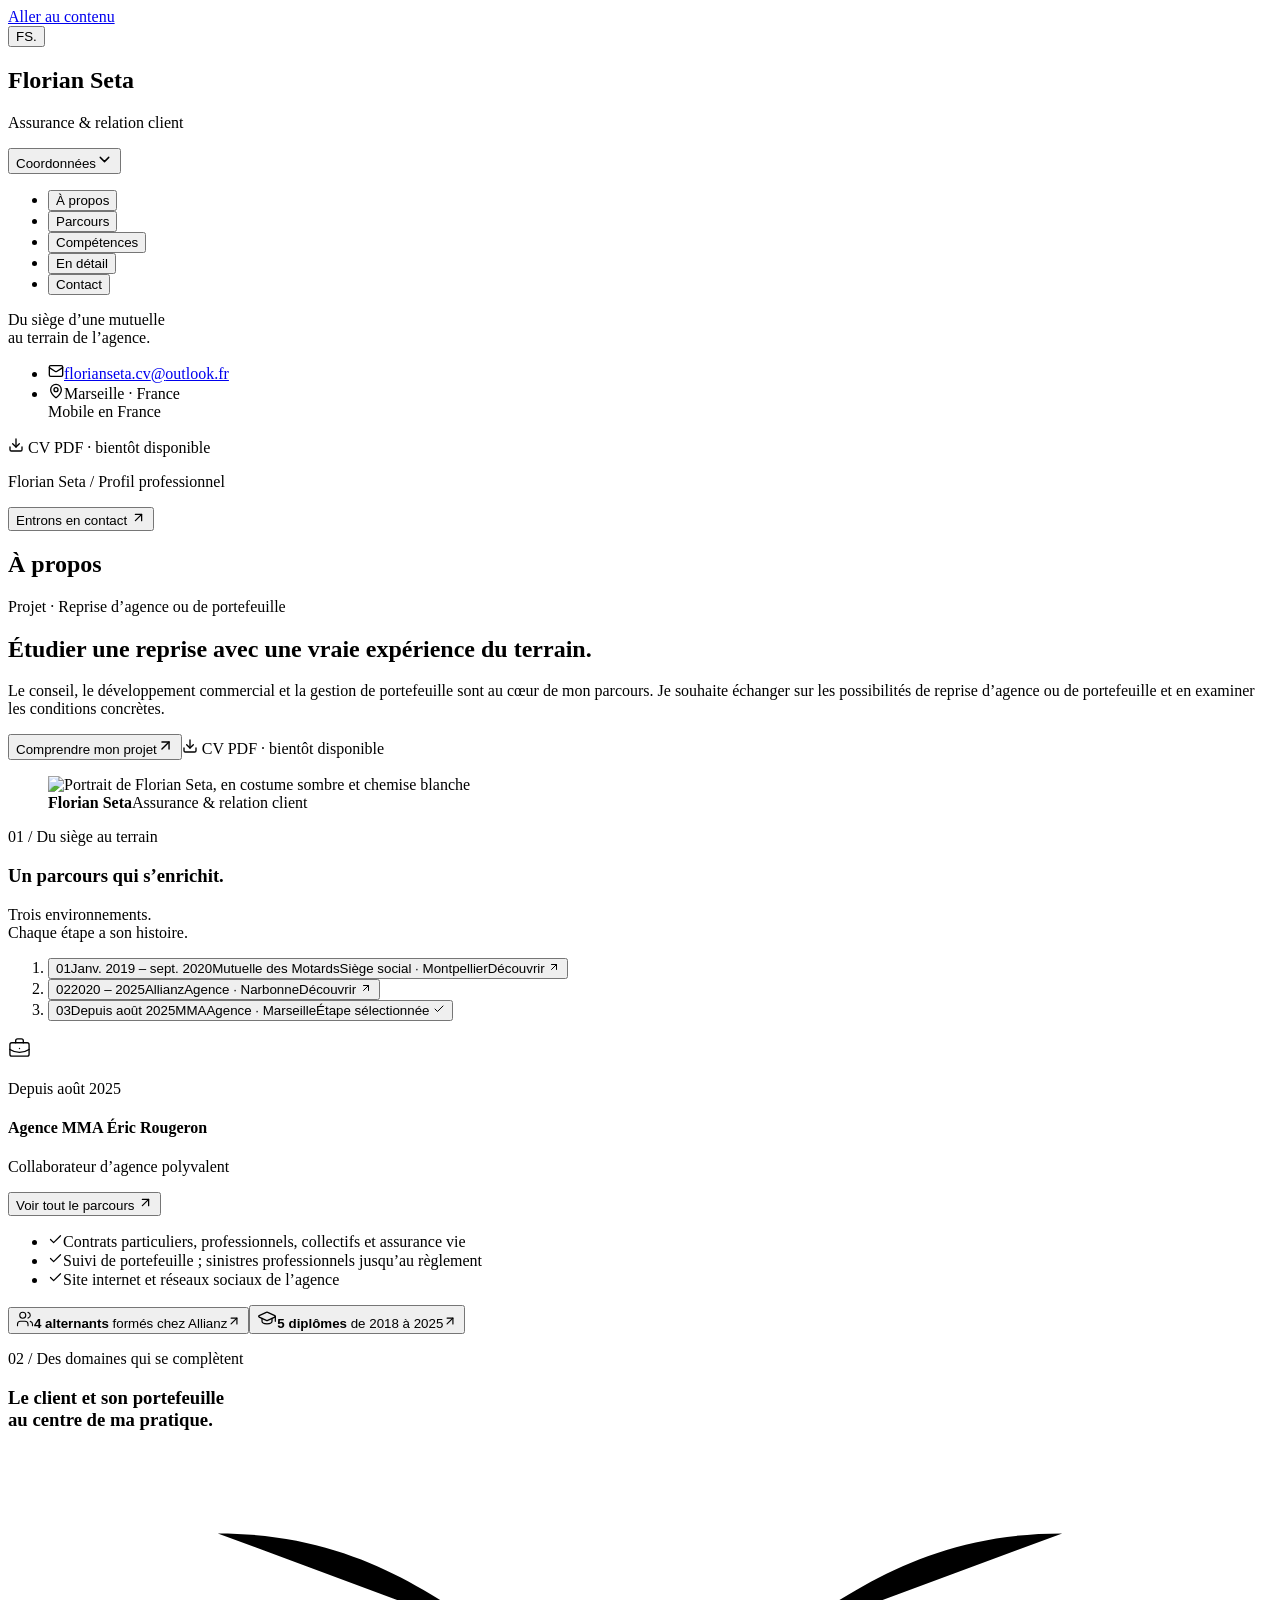
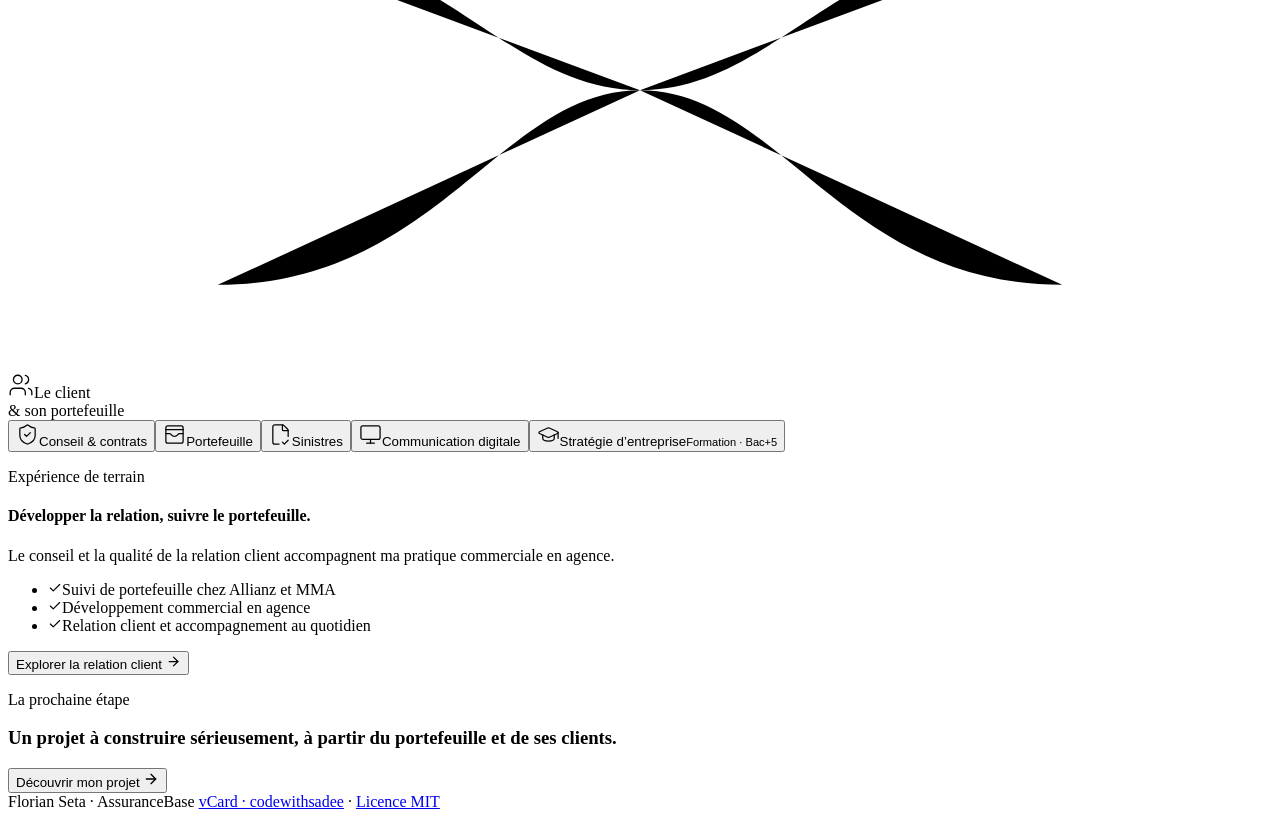
==== reprise-portefeuille/index.html @ 8531c157 "Publie les cinq CV animes avec leurs ressources et licences" ====
<!DOCTYPE html><html lang="fr"><head><meta charSet="utf-8"/><meta name="viewport" content="width=device-width, initial-scale=1"/><link rel="preload" as="image" imageSrcSet="/cv-agent-general/images/florian-seta-portrait-small.webp 360w, /cv-agent-general/images/florian-seta-portrait.webp 720w" imageSizes="(max-width: 640px) 160px, 240px" fetchPriority="high"/><link rel="stylesheet" href="/cv-agent-general/_next/static/css/index.lBW_aZjC.css" data-rsc-css-href="/cv-agent-general/_next/static/css/index.lBW_aZjC.css" data-precedence="vite-rsc/importer-resources"/><link rel="modulepreload" fetchPriority="low" href="/cv-agent-general/_next/static/chunks/index-BA1o1iZH.js"/><script src="/cv-agent-general/_next/static/chunks/rolldown-runtime-BKYLDKLR.js" type="module" async=""></script><script src="/cv-agent-general/_next/static/chunks/framework-CZRQTDg8.js" type="module" async=""></script><link rel="modulepreload" href="/cv-agent-general/_next/static/chunks/layout-segment-context-Bwc2qeAT.js" crossorigin=""/><link rel="modulepreload" href="/cv-agent-general/_next/static/chunks/cv-experience-yuzGNZ27.js" crossorigin=""/><title>Projet · Reprise d’agence ou de portefeuille | Florian Seta</title><meta name="description" content="Le conseil, le développement commercial et la gestion de portefeuille sont au cœur de mon parcours. Je souhaite échanger sur les possibilités de reprise d’agence ou de portefeuille et en examiner les conditions concrètes."/><meta name="robots" content="noindex, nofollow"/><link rel="icon" href="/cv-agent-general/favicon.svg"/><script>Object.assign(((self[Symbol.for("vinext.navigationRuntime")]??={bootstrap:{routeManifest:null},functions:{}}).bootstrap.rsc??={rsc:[]}),{params:{"slug":"reprise-portefeuille"},nav:{"pathname":"/reprise-portefeuille","searchParams":[]}})</script><link rel="modulepreload" href="/cv-agent-general/_next/static/chunks/index-BA1o1iZH.js" />
</head><body><a class="skip-link" href="#main-content">Aller au contenu</a><main class="vcard-layout"><aside class="sidebar" data-sidebar="true" aria-label="Profil et navigation"><div class="sidebar-info"><button type="button" class="identity-mark" aria-label="Florian Seta, retour à l’accueil">FS<span>.</span></button><div class="info-content"><h1 class="name">Florian Seta</h1><p class="title">Assurance &amp; relation client</p></div><button class="info_more-btn" type="button" data-sidebar-btn="true" aria-expanded="false" aria-controls="sidebar-contacts"><span>Coordonnées</span><svg xmlns="http://www.w3.org/2000/svg" width="17" height="17" viewBox="0 0 24 24" fill="none" stroke="currentColor" stroke-width="2" stroke-linecap="round" stroke-linejoin="round" class="lucide lucide-chevron-down" aria-hidden="true"><path d="m6 9 6 6 6-6"></path></svg></button></div><nav class="navbar" aria-label="Rubriques du CV"><ul class="navbar-list" role="tablist" aria-label="Rubriques"><li class="navbar-item" role="presentation"><button id="tab-about" type="button" role="tab" aria-selected="true" aria-controls="panel-about" tabindex="0" class="navbar-link active" data-nav-link="true">À propos</button></li><li class="navbar-item" role="presentation"><button id="tab-resume" type="button" role="tab" aria-selected="false" aria-controls="panel-resume" tabindex="-1" class="navbar-link" data-nav-link="true">Parcours</button></li><li class="navbar-item" role="presentation"><button id="tab-portfolio" type="button" role="tab" aria-selected="false" aria-controls="panel-portfolio" tabindex="-1" class="navbar-link" data-nav-link="true">Compétences</button></li><li class="navbar-item" role="presentation"><button id="tab-explore" type="button" role="tab" aria-selected="false" aria-controls="panel-explore" tabindex="-1" class="navbar-link" data-nav-link="true">En détail</button></li><li class="navbar-item" role="presentation"><button id="tab-contact" type="button" role="tab" aria-selected="false" aria-controls="panel-contact" tabindex="-1" class="navbar-link" data-nav-link="true">Contact</button></li></ul></nav><div class="sidebar-info_more" id="sidebar-contacts"><p class="rail-note">Du siège d’une mutuelle<br/>au terrain de l’agence.</p><ul class="contacts-list"><li class="contact-item"><svg xmlns="http://www.w3.org/2000/svg" width="16" height="16" viewBox="0 0 24 24" fill="none" stroke="currentColor" stroke-width="2" stroke-linecap="round" stroke-linejoin="round" class="lucide lucide-mail" aria-hidden="true"><path d="m22 7-8.991 5.727a2 2 0 0 1-2.009 0L2 7"></path><rect x="2" y="4" width="20" height="16" rx="2"></rect></svg><a href="mailto:florianseta.cv@outlook.fr?subject=Proposition%20d%E2%80%99%C3%A9change%20%E2%80%94%20Florian%20Seta" class="contact-link">florianseta.cv<wbr/>@<!-- -->outlook.fr</a></li><li class="contact-item"><svg xmlns="http://www.w3.org/2000/svg" width="16" height="16" viewBox="0 0 24 24" fill="none" stroke="currentColor" stroke-width="2" stroke-linecap="round" stroke-linejoin="round" class="lucide lucide-map-pin" aria-hidden="true"><path d="M20 10c0 4.993-5.539 10.193-7.399 11.799a1 1 0 0 1-1.202 0C9.539 20.193 4 14.993 4 10a8 8 0 0 1 16 0"></path><circle cx="12" cy="10" r="3"></circle></svg><span>Marseille · France<br/>Mobile en France</span></li></ul><span class="pdf-pending sidebar-download"><svg xmlns="http://www.w3.org/2000/svg" width="16" height="16" viewBox="0 0 24 24" fill="none" stroke="currentColor" stroke-width="2" stroke-linecap="round" stroke-linejoin="round" class="lucide lucide-download" aria-hidden="true"><path d="M12 15V3"></path><path d="M21 15v4a2 2 0 0 1-2 2H5a2 2 0 0 1-2-2v-4"></path><path d="m7 10 5 5 5-5"></path></svg> CV PDF · bientôt disponible</span></div></aside><div class="main-content" id="main-content" tabindex="-1"><div class="page-masthead"><p>Florian Seta / Profil professionnel</p><button type="button">Entrons en contact <svg xmlns="http://www.w3.org/2000/svg" width="15" height="15" viewBox="0 0 24 24" fill="none" stroke="currentColor" stroke-width="2" stroke-linecap="round" stroke-linejoin="round" class="lucide lucide-arrow-up-right" aria-hidden="true"><path d="M7 7h10v10"></path><path d="M7 17 17 7"></path></svg></button></div><article class="about active" data-page="about" id="panel-about" role="tabpanel" aria-labelledby="tab-about"><header class="sr-only"><h2>À propos</h2></header><section class="profile-hero"><div class="profile-intro"><p class="focus-eyebrow">Projet · Reprise d’agence ou de portefeuille</p><h2 class="profile-headline">Étudier une reprise avec une vraie expérience du terrain.</h2><p class="hero-description">Le conseil, le développement commercial et la gestion de portefeuille sont au cœur de mon parcours. Je souhaite échanger sur les possibilités de reprise d’agence ou de portefeuille et en examiner les conditions concrètes.</p><div class="profile-actions"><button type="button" class="primary-action">Comprendre mon projet<svg xmlns="http://www.w3.org/2000/svg" width="17" height="17" viewBox="0 0 24 24" fill="none" stroke="currentColor" stroke-width="2" stroke-linecap="round" stroke-linejoin="round" class="lucide lucide-arrow-up-right" aria-hidden="true"><path d="M7 7h10v10"></path><path d="M7 17 17 7"></path></svg></button><span class="pdf-pending "><svg xmlns="http://www.w3.org/2000/svg" width="16" height="16" viewBox="0 0 24 24" fill="none" stroke="currentColor" stroke-width="2" stroke-linecap="round" stroke-linejoin="round" class="lucide lucide-download" aria-hidden="true"><path d="M12 15V3"></path><path d="M21 15v4a2 2 0 0 1-2 2H5a2 2 0 0 1-2-2v-4"></path><path d="m7 10 5 5 5-5"></path></svg> CV PDF · bientôt disponible</span></div></div><figure class="profile-portrait"><img src="/cv-agent-general/images/florian-seta-portrait.webp" srcSet="/cv-agent-general/images/florian-seta-portrait-small.webp 360w, /cv-agent-general/images/florian-seta-portrait.webp 720w" sizes="(max-width: 640px) 160px, 240px" alt="Portrait de Florian Seta, en costume sombre et chemise blanche" width="720" height="900" fetchPriority="high"/><figcaption><strong>Florian Seta</strong><span>Assurance &amp; relation client</span></figcaption></figure></section><section class="home-journey" aria-labelledby="home-journey-title"><div class="home-section-heading" data-home-reveal="true"><div><p class="focus-eyebrow">01 / Du siège au terrain</p><h3 id="home-journey-title">Un parcours qui s’enrichit.</h3></div><p class="home-section-hint">Trois environnements.<br/>Chaque étape a son histoire.</p></div><div class="journey-stations"><div class="journey-track" aria-hidden="true"><div class="journey-progress" style="--journey-fill:1"></div></div><ol class="journey-steps" aria-label="Choisir une expérience"><li data-home-reveal="true"><button type="button" class="journey-step" aria-pressed="false" aria-controls="home-journey-detail"><span class="journey-pin" aria-hidden="true">01</span><span class="journey-period">Janv. 2019 – sept. 2020</span><span class="journey-employer">Mutuelle des Motards</span><span class="journey-setting">Siège social<!-- --> · <!-- -->Montpellier</span><span class="journey-selected-label" aria-hidden="true">Découvrir <svg xmlns="http://www.w3.org/2000/svg" width="12" height="12" viewBox="0 0 24 24" fill="none" stroke="currentColor" stroke-width="2" stroke-linecap="round" stroke-linejoin="round" class="lucide lucide-arrow-up-right" aria-hidden="true"><path d="M7 7h10v10"></path><path d="M7 17 17 7"></path></svg></span></button></li><li data-home-reveal="true"><button type="button" class="journey-step" aria-pressed="false" aria-controls="home-journey-detail"><span class="journey-pin" aria-hidden="true">02</span><span class="journey-period">2020 – 2025</span><span class="journey-employer">Allianz</span><span class="journey-setting">Agence<!-- --> · <!-- -->Narbonne</span><span class="journey-selected-label" aria-hidden="true">Découvrir <svg xmlns="http://www.w3.org/2000/svg" width="12" height="12" viewBox="0 0 24 24" fill="none" stroke="currentColor" stroke-width="2" stroke-linecap="round" stroke-linejoin="round" class="lucide lucide-arrow-up-right" aria-hidden="true"><path d="M7 7h10v10"></path><path d="M7 17 17 7"></path></svg></span></button></li><li data-home-reveal="true"><button type="button" class="journey-step selected" aria-pressed="true" aria-controls="home-journey-detail"><span class="journey-pin" aria-hidden="true">03</span><span class="journey-period">Depuis août 2025</span><span class="journey-employer">MMA</span><span class="journey-setting">Agence<!-- --> · <!-- -->Marseille</span><span class="journey-selected-label" aria-hidden="true">Étape sélectionnée <svg xmlns="http://www.w3.org/2000/svg" width="12" height="12" viewBox="0 0 24 24" fill="none" stroke="currentColor" stroke-width="2" stroke-linecap="round" stroke-linejoin="round" class="lucide lucide-check" aria-hidden="true"><path d="M20 6 9 17l-5-5"></path></svg></span></button></li></ol></div><div class="journey-detail" id="home-journey-detail" role="region" aria-label="Expérience sélectionnée" aria-live="polite"><div class="journey-detail-heading"><span class="home-detail-icon" aria-hidden="true"><svg xmlns="http://www.w3.org/2000/svg" width="23" height="23" viewBox="0 0 24 24" fill="none" stroke="currentColor" stroke-width="1.4" stroke-linecap="round" stroke-linejoin="round" class="lucide lucide-briefcase-business" aria-hidden="true"><path d="M12 12h.01"></path><path d="M16 6V4a2 2 0 0 0-2-2h-4a2 2 0 0 0-2 2v2"></path><path d="M22 13a18.15 18.15 0 0 1-20 0"></path><rect width="20" height="14" x="2" y="6" rx="2"></rect></svg></span><p class="home-detail-overline">Depuis août 2025</p><h4>Agence MMA Éric Rougeron</h4><p class="journey-role">Collaborateur d’agence polyvalent</p><button class="text-action" type="button">Voir tout le parcours <svg xmlns="http://www.w3.org/2000/svg" width="15" height="15" viewBox="0 0 24 24" fill="none" stroke="currentColor" stroke-width="2" stroke-linecap="round" stroke-linejoin="round" class="lucide lucide-arrow-up-right" aria-hidden="true"><path d="M7 7h10v10"></path><path d="M7 17 17 7"></path></svg></button></div><ul class="journey-highlights"><li><svg xmlns="http://www.w3.org/2000/svg" width="15" height="15" viewBox="0 0 24 24" fill="none" stroke="currentColor" stroke-width="2" stroke-linecap="round" stroke-linejoin="round" class="lucide lucide-check" aria-hidden="true"><path d="M20 6 9 17l-5-5"></path></svg><span>Contrats particuliers, professionnels, collectifs et assurance vie</span></li><li><svg xmlns="http://www.w3.org/2000/svg" width="15" height="15" viewBox="0 0 24 24" fill="none" stroke="currentColor" stroke-width="2" stroke-linecap="round" stroke-linejoin="round" class="lucide lucide-check" aria-hidden="true"><path d="M20 6 9 17l-5-5"></path></svg><span>Suivi de portefeuille ; sinistres professionnels jusqu’au règlement</span></li><li><svg xmlns="http://www.w3.org/2000/svg" width="15" height="15" viewBox="0 0 24 24" fill="none" stroke="currentColor" stroke-width="2" stroke-linecap="round" stroke-linejoin="round" class="lucide lucide-check" aria-hidden="true"><path d="M20 6 9 17l-5-5"></path></svg><span>Site internet et réseaux sociaux de l’agence</span></li></ul></div><div class="home-reference-links" aria-label="Autres repères du parcours"><button type="button"><svg xmlns="http://www.w3.org/2000/svg" width="18" height="18" viewBox="0 0 24 24" fill="none" stroke="currentColor" stroke-width="1.5" stroke-linecap="round" stroke-linejoin="round" class="lucide lucide-users" aria-hidden="true"><path d="M16 21v-2a4 4 0 0 0-4-4H6a4 4 0 0 0-4 4v2"></path><path d="M16 3.128a4 4 0 0 1 0 7.744"></path><path d="M22 21v-2a4 4 0 0 0-3-3.87"></path><circle cx="9" cy="7" r="4"></circle></svg><span><strong>4 alternants</strong> formés chez Allianz</span><svg xmlns="http://www.w3.org/2000/svg" width="14" height="14" viewBox="0 0 24 24" fill="none" stroke="currentColor" stroke-width="2" stroke-linecap="round" stroke-linejoin="round" class="lucide lucide-arrow-up-right" aria-hidden="true"><path d="M7 7h10v10"></path><path d="M7 17 17 7"></path></svg></button><button type="button"><svg xmlns="http://www.w3.org/2000/svg" width="20" height="20" viewBox="0 0 24 24" fill="none" stroke="currentColor" stroke-width="1.5" stroke-linecap="round" stroke-linejoin="round" class="lucide lucide-graduation-cap" aria-hidden="true"><path d="M21.42 10.922a1 1 0 0 0-.019-1.838L12.83 5.18a2 2 0 0 0-1.66 0L2.6 9.08a1 1 0 0 0 0 1.832l8.57 3.908a2 2 0 0 0 1.66 0z"></path><path d="M22 10v6"></path><path d="M6 12.5V16a6 3 0 0 0 12 0v-3.5"></path></svg><span><strong>5<!-- --> diplômes</strong> de 2018 à 2025</span><svg xmlns="http://www.w3.org/2000/svg" width="14" height="14" viewBox="0 0 24 24" fill="none" stroke="currentColor" stroke-width="2" stroke-linecap="round" stroke-linejoin="round" class="lucide lucide-arrow-up-right" aria-hidden="true"><path d="M7 7h10v10"></path><path d="M7 17 17 7"></path></svg></button></div></section><section class="home-domains" aria-labelledby="home-domains-title"><div class="home-section-heading" data-home-reveal="true"><div><p class="focus-eyebrow">02 / Des domaines qui se complètent</p><h3 id="home-domains-title">Le client et son portefeuille<br/>au centre de ma pratique.</h3></div></div><div class="domain-explorer"><div class="domain-map" role="group" aria-label="Choisir un domaine"><svg class="domain-connections" viewBox="0 0 1000 410" preserveAspectRatio="none" aria-hidden="true"><path d="M500 190 C390 190 340 66 166 66" pathLength="1" data-home-trace="true" class=""></path><path d="M500 190 C610 190 660 66 834 66" pathLength="1" data-home-trace="true" class="selected"></path><path d="M500 190 C610 190 660 344 834 344" pathLength="1" data-home-trace="true" class=""></path><path d="M500 190 C390 190 340 344 166 344" pathLength="1" data-home-trace="true" class=""></path><path d="M500 190 L500 344" pathLength="1" data-home-trace="true" class=""></path></svg><div class="domain-center" aria-hidden="true"><svg xmlns="http://www.w3.org/2000/svg" width="26" height="26" viewBox="0 0 24 24" fill="none" stroke="currentColor" stroke-width="1.2" stroke-linecap="round" stroke-linejoin="round" class="lucide lucide-users" aria-hidden="true"><path d="M16 21v-2a4 4 0 0 0-4-4H6a4 4 0 0 0-4 4v2"></path><path d="M16 3.128a4 4 0 0 1 0 7.744"></path><path d="M22 21v-2a4 4 0 0 0-3-3.87"></path><circle cx="9" cy="7" r="4"></circle></svg><span>Le client<br/>&amp; son portefeuille</span></div><button type="button" id="home-domain-assurance" class="domain-node domain-assurance" aria-pressed="false" aria-controls="home-domain-detail" data-home-reveal="true"><svg xmlns="http://www.w3.org/2000/svg" width="23" height="23" viewBox="0 0 24 24" fill="none" stroke="currentColor" stroke-width="1.3" stroke-linecap="round" stroke-linejoin="round" class="lucide lucide-shield-check" aria-hidden="true"><path d="M20 13c0 5-3.5 7.5-7.66 8.95a1 1 0 0 1-.67-.01C7.5 20.5 4 18 4 13V6a1 1 0 0 1 1-1c2 0 4.5-1.2 6.24-2.72a1.17 1.17 0 0 1 1.52 0C14.51 3.81 17 5 19 5a1 1 0 0 1 1 1z"></path><path d="m9 12 2 2 4-4"></path></svg><span>Conseil &amp; contrats</span></button><button type="button" id="home-domain-portefeuille" class="domain-node domain-portefeuille selected" aria-pressed="true" aria-controls="home-domain-detail" data-home-reveal="true"><svg xmlns="http://www.w3.org/2000/svg" width="23" height="23" viewBox="0 0 24 24" fill="none" stroke="currentColor" stroke-width="1.3" stroke-linecap="round" stroke-linejoin="round" class="lucide lucide-wallet-cards" aria-hidden="true"><path d="M3 11h3.75a2 2 0 0 1 1.6.8l.45.6a4 4 0 0 0 6.4 0l.45-.6a2 2 0 0 1 1.6-.8H21"></path><path d="M3 7h18"></path><rect x="3" y="3" width="18" height="18" rx="2"></rect></svg><span>Portefeuille</span></button><button type="button" id="home-domain-sinistres" class="domain-node domain-sinistres" aria-pressed="false" aria-controls="home-domain-detail" data-home-reveal="true"><svg xmlns="http://www.w3.org/2000/svg" width="23" height="23" viewBox="0 0 24 24" fill="none" stroke="currentColor" stroke-width="1.3" stroke-linecap="round" stroke-linejoin="round" class="lucide lucide-file-check-corner" aria-hidden="true"><path d="M10.5 22H6a2 2 0 0 1-2-2V4a2 2 0 0 1 2-2h8a2.4 2.4 0 0 1 1.706.706l3.588 3.588A2.4 2.4 0 0 1 20 8v6"></path><path d="M14 2v5a1 1 0 0 0 1 1h5"></path><path d="m14 20 2 2 4-4"></path></svg><span>Sinistres</span></button><button type="button" id="home-domain-communication" class="domain-node domain-communication" aria-pressed="false" aria-controls="home-domain-detail" data-home-reveal="true"><svg xmlns="http://www.w3.org/2000/svg" width="23" height="23" viewBox="0 0 24 24" fill="none" stroke="currentColor" stroke-width="1.3" stroke-linecap="round" stroke-linejoin="round" class="lucide lucide-monitor" aria-hidden="true"><rect width="20" height="14" x="2" y="3" rx="2"></rect><line x1="8" x2="16" y1="21" y2="21"></line><line x1="12" x2="12" y1="17" y2="21"></line></svg><span>Communication digitale</span></button><button type="button" id="home-domain-strategie" class="domain-node domain-strategie" aria-pressed="false" aria-controls="home-domain-detail" data-home-reveal="true"><svg xmlns="http://www.w3.org/2000/svg" width="23" height="23" viewBox="0 0 24 24" fill="none" stroke="currentColor" stroke-width="1.3" stroke-linecap="round" stroke-linejoin="round" class="lucide lucide-graduation-cap" aria-hidden="true"><path d="M21.42 10.922a1 1 0 0 0-.019-1.838L12.83 5.18a2 2 0 0 0-1.66 0L2.6 9.08a1 1 0 0 0 0 1.832l8.57 3.908a2 2 0 0 0 1.66 0z"></path><path d="M22 10v6"></path><path d="M6 12.5V16a6 3 0 0 0 12 0v-3.5"></path></svg><span>Stratégie d’entreprise</span><small>Formation · Bac+5</small></button></div><div class="domain-detail" id="home-domain-detail" role="region" aria-labelledby="home-domain-portefeuille" aria-live="polite"><p class="home-detail-overline">Expérience de terrain</p><h4>Développer la relation, suivre le portefeuille.</h4><p class="domain-description">Le conseil et la qualité de la relation client accompagnent ma pratique commerciale en agence.</p><ul class="domain-points"><li><svg xmlns="http://www.w3.org/2000/svg" width="14" height="14" viewBox="0 0 24 24" fill="none" stroke="currentColor" stroke-width="2" stroke-linecap="round" stroke-linejoin="round" class="lucide lucide-check" aria-hidden="true"><path d="M20 6 9 17l-5-5"></path></svg><span>Suivi de portefeuille chez Allianz et MMA</span></li><li><svg xmlns="http://www.w3.org/2000/svg" width="14" height="14" viewBox="0 0 24 24" fill="none" stroke="currentColor" stroke-width="2" stroke-linecap="round" stroke-linejoin="round" class="lucide lucide-check" aria-hidden="true"><path d="M20 6 9 17l-5-5"></path></svg><span>Développement commercial en agence</span></li><li><svg xmlns="http://www.w3.org/2000/svg" width="14" height="14" viewBox="0 0 24 24" fill="none" stroke="currentColor" stroke-width="2" stroke-linecap="round" stroke-linejoin="round" class="lucide lucide-check" aria-hidden="true"><path d="M20 6 9 17l-5-5"></path></svg><span>Relation client et accompagnement au quotidien</span></li></ul><button class="text-action" type="button">Explorer la relation client<!-- --> <svg xmlns="http://www.w3.org/2000/svg" width="15" height="15" viewBox="0 0 24 24" fill="none" stroke="currentColor" stroke-width="2" stroke-linecap="round" stroke-linejoin="round" class="lucide lucide-arrow-right" aria-hidden="true"><path d="M5 12h14"></path><path d="m12 5 7 7-7 7"></path></svg></button></div></div></section><section class="motivation-card"><p class="focus-eyebrow">La prochaine étape</p><h3>Un projet à construire sérieusement, à partir du portefeuille et de ses clients.</h3><button class="text-action" type="button">Découvrir mon projet <svg xmlns="http://www.w3.org/2000/svg" width="16" height="16" viewBox="0 0 24 24" fill="none" stroke="currentColor" stroke-width="2" stroke-linecap="round" stroke-linejoin="round" class="lucide lucide-arrow-right" aria-hidden="true"><path d="M5 12h14"></path><path d="m12 5 7 7-7 7"></path></svg></button></section></article><article class="resume" data-page="resume" id="panel-resume" role="tabpanel" aria-labelledby="tab-resume" hidden=""><header><p class="focus-eyebrow">Du siège aux agences</p><h2 class="article-title">Mon parcours.</h2></header><p class="section-intro">Du service au siège d’une mutuelle à la polyvalence en agence, chaque étape a élargi ma compréhension du métier.</p><section class="timeline"><div class="title-wrapper"><svg xmlns="http://www.w3.org/2000/svg" width="24" height="24" viewBox="0 0 24 24" fill="none" stroke="currentColor" stroke-width="2" stroke-linecap="round" stroke-linejoin="round" class="lucide lucide-briefcase-business" aria-hidden="true"><path d="M12 12h.01"></path><path d="M16 6V4a2 2 0 0 0-2-2h-4a2 2 0 0 0-2 2v2"></path><path d="M22 13a18.15 18.15 0 0 1-20 0"></path><rect width="20" height="14" x="2" y="6" rx="2"></rect></svg><h3>Expériences professionnelles</h3></div><ol class="timeline-list"><li class="timeline-item"><details open=""><summary><span class="timeline-period">Depuis août 2025</span><h4>Collaborateur d’agence polyvalent</h4><p class="timeline-company">Agence MMA Éric Rougeron</p><p class="timeline-location">Marseille</p><span class="timeline-toggle">Voir les missions <svg xmlns="http://www.w3.org/2000/svg" width="16" height="16" viewBox="0 0 24 24" fill="none" stroke="currentColor" stroke-width="2" stroke-linecap="round" stroke-linejoin="round" class="lucide lucide-chevron-down" aria-hidden="true"><path d="m6 9 6 6 6-6"></path></svg></span></summary><div class="timeline-details"><p class="timeline-text">Vente et souscription de contrats particuliers et professionnels, assurances collectives et assurance vie. Développement commercial et gestion de portefeuille. Sinistres professionnels : ouverture et suivi des dossiers jusqu’au règlement, avec une pratique plus importante chez MMA. Communication de l’agence, site internet et réseaux sociaux.</p><ul class="evidence-tags" aria-label="Domaines d’activité"><li>Portefeuille</li><li>Sinistres</li><li>Communication</li></ul></div></details></li><li class="timeline-item"><details><summary><span class="timeline-period">2020 – 2025</span><h4>Chargé de clientèle</h4><p class="timeline-company">ALLIANZ Arnaud de Simencourt</p><p class="timeline-location">Narbonne</p><span class="timeline-toggle">Voir les missions <svg xmlns="http://www.w3.org/2000/svg" width="16" height="16" viewBox="0 0 24 24" fill="none" stroke="currentColor" stroke-width="2" stroke-linecap="round" stroke-linejoin="round" class="lucide lucide-chevron-down" aria-hidden="true"><path d="m6 9 6 6 6-6"></path></svg></span></summary><div class="timeline-details"><p class="timeline-text">Vente et souscription de contrats particuliers et professionnels, assurances collectives et suivi du portefeuille. Ouverture des sinistres particuliers ; ouverture et suivi ponctuel de sinistres professionnels jusqu’au règlement. Communication de l’agence. Alors que j’étais l’alternant le plus expérimenté, l’agent général s’est appuyé sur ma maîtrise du métier pour me confier l’accompagnement des autres alternants. J’ai ainsi développé ma pédagogie et formé quatre alternants, en tant que référent informel, sans fonction hiérarchique officielle.</p><ul class="evidence-tags" aria-label="Domaines d’activité"><li>Vente et conseil</li><li>Accompagnement</li><li>Transmission</li></ul></div></details></li><li class="timeline-item"><details><summary><span class="timeline-period">Janv. 2019 – sept. 2020</span><h4>Conseiller en assurances</h4><p class="timeline-company">Mutuelle des Motards</p><p class="timeline-location">Siège social · Montpellier</p><span class="timeline-toggle">Voir les missions <svg xmlns="http://www.w3.org/2000/svg" width="16" height="16" viewBox="0 0 24 24" fill="none" stroke="currentColor" stroke-width="2" stroke-linecap="round" stroke-linejoin="round" class="lucide lucide-chevron-down" aria-hidden="true"><path d="m6 9 6 6 6-6"></path></svg></span></summary><div class="timeline-details"><p class="timeline-text">Vente et souscription, service après-vente et gestion électronique des documents au siège de la mutuelle.</p><ul class="evidence-tags" aria-label="Domaines d’activité"><li>Relation client</li><li>Souscription</li><li>Service</li></ul></div></details></li></ol></section><section class="timeline education"><div class="title-wrapper"><svg xmlns="http://www.w3.org/2000/svg" width="24" height="24" viewBox="0 0 24 24" fill="none" stroke="currentColor" stroke-width="2" stroke-linecap="round" stroke-linejoin="round" class="lucide lucide-book-open" aria-hidden="true"><path d="M12 5v16"></path><path d="M20.001 19A2 2 0 0022 17V5a2 2 0 00-1.999-2L16 3.002A5 5 0 0012 5a5 5 0 00-4-2H4a2 2 0 00-2 2v12a2 2 0 001.999 2H8a5 5 0 014 2 5 5 0 014-2z"></path></svg><h3>Formations &amp; diplômes</h3></div><ol class="education-list"><li><span class="education-year">2025</span><div><h4>Manager des stratégies marketing et communication</h4><p>Bac+5 · titre de niveau 7 · IFC Montpellier</p></div></li><li><span class="education-year">2023</span><div><h4>Manager en stratégie d’entreprise</h4><p>Option stratégie financière et patrimoniale · Bac+5 · titre de niveau 7 · IFC Montpellier</p></div></li><li><span class="education-year">2021</span><div><h4>Responsable de clientèle Banque-Finance-Assurance</h4><p>Bachelor · IFC Montpellier</p></div></li><li><span class="education-year">2020</span><div><h4>BTS Assurance</h4><p>IFC Montpellier</p></div></li><li><span class="education-year">2018</span><div><h4>Baccalauréat STMG</h4><p>Spécialité gestion et finance</p></div></li></ol></section><section class="skill"><h3>Une pratique transversale</h3><ul class="skills-list"><li><svg xmlns="http://www.w3.org/2000/svg" width="17" height="17" viewBox="0 0 24 24" fill="none" stroke="currentColor" stroke-width="2" stroke-linecap="round" stroke-linejoin="round" class="lucide lucide-shield-check" aria-hidden="true"><path d="M20 13c0 5-3.5 7.5-7.66 8.95a1 1 0 0 1-.67-.01C7.5 20.5 4 18 4 13V6a1 1 0 0 1 1-1c2 0 4.5-1.2 6.24-2.72a1.17 1.17 0 0 1 1.52 0C14.51 3.81 17 5 19 5a1 1 0 0 1 1 1z"></path><path d="m9 12 2 2 4-4"></path></svg><span>Conseil, vente et souscription</span></li><li><svg xmlns="http://www.w3.org/2000/svg" width="17" height="17" viewBox="0 0 24 24" fill="none" stroke="currentColor" stroke-width="2" stroke-linecap="round" stroke-linejoin="round" class="lucide lucide-shield-check" aria-hidden="true"><path d="M20 13c0 5-3.5 7.5-7.66 8.95a1 1 0 0 1-.67-.01C7.5 20.5 4 18 4 13V6a1 1 0 0 1 1-1c2 0 4.5-1.2 6.24-2.72a1.17 1.17 0 0 1 1.52 0C14.51 3.81 17 5 19 5a1 1 0 0 1 1 1z"></path><path d="m9 12 2 2 4-4"></path></svg><span>Suivi du portefeuille et des sinistres</span></li><li><svg xmlns="http://www.w3.org/2000/svg" width="17" height="17" viewBox="0 0 24 24" fill="none" stroke="currentColor" stroke-width="2" stroke-linecap="round" stroke-linejoin="round" class="lucide lucide-shield-check" aria-hidden="true"><path d="M20 13c0 5-3.5 7.5-7.66 8.95a1 1 0 0 1-.67-.01C7.5 20.5 4 18 4 13V6a1 1 0 0 1 1-1c2 0 4.5-1.2 6.24-2.72a1.17 1.17 0 0 1 1.52 0C14.51 3.81 17 5 19 5a1 1 0 0 1 1 1z"></path><path d="m9 12 2 2 4-4"></path></svg><span>Formation et accompagnement d’alternants</span></li><li><svg xmlns="http://www.w3.org/2000/svg" width="17" height="17" viewBox="0 0 24 24" fill="none" stroke="currentColor" stroke-width="2" stroke-linecap="round" stroke-linejoin="round" class="lucide lucide-shield-check" aria-hidden="true"><path d="M20 13c0 5-3.5 7.5-7.66 8.95a1 1 0 0 1-.67-.01C7.5 20.5 4 18 4 13V6a1 1 0 0 1 1-1c2 0 4.5-1.2 6.24-2.72a1.17 1.17 0 0 1 1.52 0C14.51 3.81 17 5 19 5a1 1 0 0 1 1 1z"></path><path d="m9 12 2 2 4-4"></path></svg><span>Communication d’agence et outils numériques</span></li></ul></section><span class="pdf-pending inline-download"><svg xmlns="http://www.w3.org/2000/svg" width="16" height="16" viewBox="0 0 24 24" fill="none" stroke="currentColor" stroke-width="2" stroke-linecap="round" stroke-linejoin="round" class="lucide lucide-download" aria-hidden="true"><path d="M12 15V3"></path><path d="M21 15v4a2 2 0 0 1-2 2H5a2 2 0 0 1-2-2v-4"></path><path d="m7 10 5 5 5-5"></path></svg> CV PDF · bientôt disponible</span></article><article class="portfolio" data-page="portfolio" id="panel-portfolio" role="tabpanel" aria-labelledby="tab-portfolio" hidden=""><header><p class="focus-eyebrow">Des compétences de terrain</p><h2 class="article-title">Mes domaines d’action.</h2></header><p class="section-intro">Des compétences reliées à des expériences concrètes. Sélectionnez un domaine, puis une carte pour en voir le détail.</p><section class="projects" aria-label="Domaines de compétences"><ul class="filter-list" aria-label="Filtrer les compétences"><li class="filter-item"><button type="button" class="active" aria-pressed="true">Tout</button></li><li class="filter-item"><button type="button" class="" aria-pressed="false">Assurance</button></li><li class="filter-item"><button type="button" class="" aria-pressed="false">Gestion</button></li><li class="filter-item"><button type="button" class="" aria-pressed="false">Transmission</button></li><li class="filter-item"><button type="button" class="" aria-pressed="false">Numérique</button></li></ul><div class="filter-select-box"><button type="button" class="filter-select" data-select="true" aria-expanded="false" aria-controls="competence-filters">Tous les domaines<svg xmlns="http://www.w3.org/2000/svg" width="18" height="18" viewBox="0 0 24 24" fill="none" stroke="currentColor" stroke-width="2" stroke-linecap="round" stroke-linejoin="round" class="lucide lucide-chevron-down" aria-hidden="true"><path d="m6 9 6 6 6-6"></path></svg></button><ul class="select-list" id="competence-filters" hidden=""><li class="select-item"><button type="button">Tout</button></li><li class="select-item"><button type="button">Assurance</button></li><li class="select-item"><button type="button">Gestion</button></li><li class="select-item"><button type="button">Transmission</button></li><li class="select-item"><button type="button">Numérique</button></li></ul></div><p class="filter-summary" aria-live="polite">7<!-- --> <!-- -->domaines affichés</p><ul class="project-list"><li class="project-item active" data-category="assurance"><button type="button" class="expertise-card"><div class="expertise-illustration"><svg xmlns="http://www.w3.org/2000/svg" width="30" height="30" viewBox="0 0 24 24" fill="none" stroke="currentColor" stroke-width="1.3" stroke-linecap="round" stroke-linejoin="round" class="lucide lucide-users" aria-hidden="true"><path d="M16 21v-2a4 4 0 0 0-4-4H6a4 4 0 0 0-4 4v2"></path><path d="M16 3.128a4 4 0 0 1 0 7.744"></path><path d="M22 21v-2a4 4 0 0 0-3-3.87"></path><circle cx="9" cy="7" r="4"></circle></svg><span>Assurance</span><svg xmlns="http://www.w3.org/2000/svg" width="17" height="17" viewBox="0 0 24 24" fill="none" stroke="currentColor" stroke-width="2" stroke-linecap="round" stroke-linejoin="round" class="lucide lucide-arrow-up-right" aria-hidden="true"><path d="M7 7h10v10"></path><path d="M7 17 17 7"></path></svg></div><h3 class="project-title">Conseil &amp; relation client</h3><p class="expertise-description">Vente et souscription de contrats particuliers et professionnels, avec un bon relationnel client.</p><p class="project-category">Mutuelle des Motards · Allianz · MMA</p></button></li><li class="project-item active" data-category="assurance"><button type="button" class="expertise-card"><div class="expertise-illustration"><svg xmlns="http://www.w3.org/2000/svg" width="30" height="30" viewBox="0 0 24 24" fill="none" stroke="currentColor" stroke-width="1.3" stroke-linecap="round" stroke-linejoin="round" class="lucide lucide-shield-check" aria-hidden="true"><path d="M20 13c0 5-3.5 7.5-7.66 8.95a1 1 0 0 1-.67-.01C7.5 20.5 4 18 4 13V6a1 1 0 0 1 1-1c2 0 4.5-1.2 6.24-2.72a1.17 1.17 0 0 1 1.52 0C14.51 3.81 17 5 19 5a1 1 0 0 1 1 1z"></path><path d="m9 12 2 2 4-4"></path></svg><span>Assurance</span><svg xmlns="http://www.w3.org/2000/svg" width="17" height="17" viewBox="0 0 24 24" fill="none" stroke="currentColor" stroke-width="2" stroke-linecap="round" stroke-linejoin="round" class="lucide lucide-arrow-up-right" aria-hidden="true"><path d="M7 7h10v10"></path><path d="M7 17 17 7"></path></svg></div><h3 class="project-title">Contrats &amp; solutions d’assurance</h3><p class="expertise-description">Vente et souscription de contrats particuliers et professionnels chez Allianz et MMA. Assurances collectives dans les deux agences et assurance vie chez MMA.</p><p class="project-category">ALLIANZ Arnaud de Simencourt · MMA Éric Rougeron</p></button></li><li class="project-item active" data-category="gestion"><button type="button" class="expertise-card"><div class="expertise-illustration"><svg xmlns="http://www.w3.org/2000/svg" width="30" height="30" viewBox="0 0 24 24" fill="none" stroke="currentColor" stroke-width="1.3" stroke-linecap="round" stroke-linejoin="round" class="lucide lucide-wallet-cards" aria-hidden="true"><path d="M3 11h3.75a2 2 0 0 1 1.6.8l.45.6a4 4 0 0 0 6.4 0l.45-.6a2 2 0 0 1 1.6-.8H21"></path><path d="M3 7h18"></path><rect x="3" y="3" width="18" height="18" rx="2"></rect></svg><span>Gestion</span><svg xmlns="http://www.w3.org/2000/svg" width="17" height="17" viewBox="0 0 24 24" fill="none" stroke="currentColor" stroke-width="2" stroke-linecap="round" stroke-linejoin="round" class="lucide lucide-arrow-up-right" aria-hidden="true"><path d="M7 7h10v10"></path><path d="M7 17 17 7"></path></svg></div><h3 class="project-title">Gestion de portefeuille</h3><p class="expertise-description">Suivi de portefeuille et développement commercial dans les agences Allianz et MMA.</p><p class="project-category">Allianz · MMA</p></button></li><li class="project-item active" data-category="gestion"><button type="button" class="expertise-card"><div class="expertise-illustration"><svg xmlns="http://www.w3.org/2000/svg" width="30" height="30" viewBox="0 0 24 24" fill="none" stroke="currentColor" stroke-width="1.3" stroke-linecap="round" stroke-linejoin="round" class="lucide lucide-file-check-corner" aria-hidden="true"><path d="M10.5 22H6a2 2 0 0 1-2-2V4a2 2 0 0 1 2-2h8a2.4 2.4 0 0 1 1.706.706l3.588 3.588A2.4 2.4 0 0 1 20 8v6"></path><path d="M14 2v5a1 1 0 0 0 1 1h5"></path><path d="m14 20 2 2 4-4"></path></svg><span>Gestion</span><svg xmlns="http://www.w3.org/2000/svg" width="17" height="17" viewBox="0 0 24 24" fill="none" stroke="currentColor" stroke-width="2" stroke-linecap="round" stroke-linejoin="round" class="lucide lucide-arrow-up-right" aria-hidden="true"><path d="M7 7h10v10"></path><path d="M7 17 17 7"></path></svg></div><h3 class="project-title">Gestion des sinistres</h3><p class="expertise-description">Particuliers : ouverture chez Allianz. Professionnels : ouverture et suivi jusqu’au règlement, ponctuellement chez Allianz et davantage chez MMA.</p><p class="project-category">Deux clientèles, deux périmètres</p></button></li><li class="project-item active" data-category="transmission"><button type="button" class="expertise-card"><div class="expertise-illustration"><svg xmlns="http://www.w3.org/2000/svg" width="30" height="30" viewBox="0 0 24 24" fill="none" stroke="currentColor" stroke-width="1.3" stroke-linecap="round" stroke-linejoin="round" class="lucide lucide-graduation-cap" aria-hidden="true"><path d="M21.42 10.922a1 1 0 0 0-.019-1.838L12.83 5.18a2 2 0 0 0-1.66 0L2.6 9.08a1 1 0 0 0 0 1.832l8.57 3.908a2 2 0 0 0 1.66 0z"></path><path d="M22 10v6"></path><path d="M6 12.5V16a6 3 0 0 0 12 0v-3.5"></path></svg><span>Transmission</span><svg xmlns="http://www.w3.org/2000/svg" width="17" height="17" viewBox="0 0 24 24" fill="none" stroke="currentColor" stroke-width="2" stroke-linecap="round" stroke-linejoin="round" class="lucide lucide-arrow-up-right" aria-hidden="true"><path d="M7 7h10v10"></path><path d="M7 17 17 7"></path></svg></div><h3 class="project-title">Formation &amp; pédagogie</h3><p class="expertise-description">Alternant le plus expérimenté, j’ai été sollicité par l’agent général pour devenir le référent informel des autres alternants. Cette mission, appuyée sur ma maîtrise du métier, m’a permis de développer ma pédagogie et d’en former quatre.</p><p class="project-category">Quatre alternants formés · Référent informel chez Allianz</p></button></li><li class="project-item active" data-category="numérique"><button type="button" class="expertise-card"><div class="expertise-illustration"><svg xmlns="http://www.w3.org/2000/svg" width="30" height="30" viewBox="0 0 24 24" fill="none" stroke="currentColor" stroke-width="1.3" stroke-linecap="round" stroke-linejoin="round" class="lucide lucide-monitor" aria-hidden="true"><rect width="20" height="14" x="2" y="3" rx="2"></rect><line x1="8" x2="16" y1="21" y2="21"></line><line x1="12" x2="12" y1="17" y2="21"></line></svg><span>Numérique</span><svg xmlns="http://www.w3.org/2000/svg" width="17" height="17" viewBox="0 0 24 24" fill="none" stroke="currentColor" stroke-width="2" stroke-linecap="round" stroke-linejoin="round" class="lucide lucide-arrow-up-right" aria-hidden="true"><path d="M7 7h10v10"></path><path d="M7 17 17 7"></path></svg></div><h3 class="project-title">Communication digitale</h3><p class="expertise-description">Communication et événements d’agence ; site internet et réseaux sociaux chez MMA.</p><p class="project-category">Allianz · MMA</p></button></li><li class="project-item active" data-category="gestion"><button type="button" class="expertise-card"><div class="expertise-illustration"><svg xmlns="http://www.w3.org/2000/svg" width="30" height="30" viewBox="0 0 24 24" fill="none" stroke="currentColor" stroke-width="1.3" stroke-linecap="round" stroke-linejoin="round" class="lucide lucide-briefcase-business" aria-hidden="true"><path d="M12 12h.01"></path><path d="M16 6V4a2 2 0 0 0-2-2h-4a2 2 0 0 0-2 2v2"></path><path d="M22 13a18.15 18.15 0 0 1-20 0"></path><rect width="20" height="14" x="2" y="6" rx="2"></rect></svg><span>Gestion</span><svg xmlns="http://www.w3.org/2000/svg" width="17" height="17" viewBox="0 0 24 24" fill="none" stroke="currentColor" stroke-width="2" stroke-linecap="round" stroke-linejoin="round" class="lucide lucide-arrow-up-right" aria-hidden="true"><path d="M7 7h10v10"></path><path d="M7 17 17 7"></path></svg></div><h3 class="project-title">Service &amp; polyvalence</h3><p class="expertise-description">Service après-vente, gestion électronique des documents au siège, puis polyvalence au quotidien en agence.</p><p class="project-category">Du siège aux agences</p></button></li></ul></section></article><article class="explore" data-page="explore" id="panel-explore" role="tabpanel" aria-labelledby="tab-explore" hidden=""><header><p class="focus-eyebrow">Explorer le parcours</p><h2 class="article-title">L’essentiel, en détail.</h2></header><p class="section-intro">Choisissez un sujet pour découvrir mon expérience et mon projet en quelques repères.</p><section class="visual-panel"><div class="visual-tabs" role="tablist" aria-label="Sujets du parcours"><button type="button" role="tab" id="visual-tab-parcours" aria-controls="visual-stage" aria-selected="false" tabindex="-1" class="" title="Du siège aux agences">Parcours</button><button type="button" role="tab" id="visual-tab-risques" aria-controls="visual-stage" aria-selected="false" tabindex="-1" class="" title="Contrats particuliers, professionnels, collectifs et assurance vie">Risques pro</button><button type="button" role="tab" id="visual-tab-sinistres" aria-controls="visual-stage" aria-selected="false" tabindex="-1" class="" title="Particuliers et professionnels : deux périmètres distincts">Sinistres</button><button type="button" role="tab" id="visual-tab-commercial" aria-controls="visual-stage" aria-selected="false" tabindex="-1" class="" title="Conseil et portefeuille">Relation client</button><button type="button" role="tab" id="visual-tab-transmission" aria-controls="visual-stage" aria-selected="false" tabindex="-1" class="" title="Quatre alternants formés">Transmission</button><button type="button" role="tab" id="visual-tab-formation" aria-controls="visual-stage" aria-selected="false" tabindex="-1" class="" title="Un parcours jusqu’à Bac+5">Formation</button><button type="button" role="tab" id="visual-tab-communication" aria-controls="visual-stage" aria-selected="false" tabindex="-1" class="" title="Communication d’agence, site internet et réseaux sociaux">Numérique</button><button type="button" role="tab" id="visual-tab-projet" aria-controls="visual-stage" aria-selected="true" tabindex="0" class="active" title="La prochaine étape">Projet</button></div><div class="visual-stage" id="visual-stage" role="tabpanel" aria-labelledby="visual-tab-projet" aria-live="polite" tabindex="0"><div class="visual-content"><div class="visual-overline">LA PROCHAINE ÉTAPE</div><div class="project-statement"><span>«</span><strong>Un projet à construire sérieusement, à partir du portefeuille et de ses clients.</strong></div><p class="visual-caption">La faisabilité d’une reprise reste à étudier.</p></div></div></section><button class="text-action section-end" type="button">Retrouver les compétences <svg xmlns="http://www.w3.org/2000/svg" width="16" height="16" viewBox="0 0 24 24" fill="none" stroke="currentColor" stroke-width="2" stroke-linecap="round" stroke-linejoin="round" class="lucide lucide-arrow-right" aria-hidden="true"><path d="M5 12h14"></path><path d="m12 5 7 7-7 7"></path></svg></button></article><article class="contact" data-page="contact" id="panel-contact" role="tabpanel" aria-labelledby="tab-contact" hidden=""><header><p class="focus-eyebrow">La prochaine étape</p><h2 class="article-title">Prenons le temps<br/>d’échanger.</h2></header><section class="contact-invitation"><svg xmlns="http://www.w3.org/2000/svg" width="35" height="35" viewBox="0 0 24 24" fill="none" stroke="currentColor" stroke-width="1.3" stroke-linecap="round" stroke-linejoin="round" class="lucide lucide-mail" aria-hidden="true"><path d="m22 7-8.991 5.727a2 2 0 0 1-2.009 0L2 7"></path><rect x="2" y="4" width="20" height="16" rx="2"></rect></svg><h3>Un projet à construire sérieusement, à partir du portefeuille et de ses clients.</h3><p>Je serais heureux d’expliquer mon parcours et d’échanger sur ce que je pourrais apporter à votre équipe.</p><a class="primary-action" href="mailto:florianseta.cv@outlook.fr?subject=Proposition%20d%E2%80%99%C3%A9change%20%E2%80%94%20Florian%20Seta">Proposer un échange <svg xmlns="http://www.w3.org/2000/svg" width="18" height="18" viewBox="0 0 24 24" fill="none" stroke="currentColor" stroke-width="2" stroke-linecap="round" stroke-linejoin="round" class="lucide lucide-arrow-up-right" aria-hidden="true"><path d="M7 7h10v10"></path><path d="M7 17 17 7"></path></svg></a><a class="email-address" href="mailto:florianseta.cv@outlook.fr">florianseta.cv@outlook.fr</a><div class="contact-practical"><span><svg xmlns="http://www.w3.org/2000/svg" width="16" height="16" viewBox="0 0 24 24" fill="none" stroke="currentColor" stroke-width="2" stroke-linecap="round" stroke-linejoin="round" class="lucide lucide-map-pin" aria-hidden="true"><path d="M20 10c0 4.993-5.539 10.193-7.399 11.799a1 1 0 0 1-1.202 0C9.539 20.193 4 14.993 4 10a8 8 0 0 1 16 0"></path><circle cx="12" cy="10" r="3"></circle></svg>Marseille</span><span><svg xmlns="http://www.w3.org/2000/svg" width="16" height="16" viewBox="0 0 24 24" fill="none" stroke="currentColor" stroke-width="2" stroke-linecap="round" stroke-linejoin="round" class="lucide lucide-arrow-up-right" aria-hidden="true"><path d="M7 7h10v10"></path><path d="M7 17 17 7"></path></svg>Mobile en France</span></div><span class="pdf-pending "><svg xmlns="http://www.w3.org/2000/svg" width="16" height="16" viewBox="0 0 24 24" fill="none" stroke="currentColor" stroke-width="2" stroke-linecap="round" stroke-linejoin="round" class="lucide lucide-download" aria-hidden="true"><path d="M12 15V3"></path><path d="M21 15v4a2 2 0 0 1-2 2H5a2 2 0 0 1-2-2v-4"></path><path d="m7 10 5 5 5-5"></path></svg> CV PDF · bientôt disponible</span></section></article><footer class="vcard-credit"><span>Florian Seta · Assurance</span><span>Base <a href="https://github.com/codewithsadee/vcard-personal-portfolio" target="_blank" rel="noreferrer">vCard · codewithsadee</a> · <a href="/cv-agent-general/licenses/vcard-MIT.txt">Licence MIT</a></span></footer></div></main><script type="module" src="/cv-agent-general/_next/static/chunks/index-BA1o1iZH.js" id="_R_" async=""></script><script>((self[Symbol.for("vinext.navigationRuntime")]??={bootstrap:{routeManifest:null},functions:{}}).bootstrap.rsc??={rsc:[]}).rsc.push("0:{\"page:/reprise-portefeuille\":\"$L1\",\"layout:/\":\"$L2\",\"route:/reprise-portefeuille\":\"$L3\",\"__route\":\"route:/reprise-portefeuille\",\"__interceptionContext\":null,\"__layoutIds\":[\"layout:/\"],\"__rootLayout\":\"/\",\"__bfcacheSegmentIdentities\":{\"layout:/\":\"[\\\"layout\\\",\\\"layout:/\\\",\\\"root-boundary:/\\\",\\\"\\\"]\",\"page:/reprise-portefeuille\":\"[\\\"page\\\",\\\"page:/:slug\\\",\\\"root-boundary:/\\\",\\\"[\\\\\\\"slug|reprise-portefeuille|d\\\\\\\"]\\\"]\"},\"__srcPage\":[\"[slug]\",\"page\"],\"__layoutFlags\":{\"layout:/\":\"s\"},\"__artifactCompatibility\":{\"schemaVersion\":1,\"graphVersion\":\"app-route-graph:c75e66a7605490d9\",\"deploymentVersion\":\"b8d689f8-fc47-40fa-9f0e-43991157fcf3\",\"appElementsSchemaVersion\":1,\"rscPayloadSchemaVersion\":1,\"rootBoundaryId\":\"/\",\"renderEpoch\":null}}\n")</script><script>((self[Symbol.for("vinext.navigationRuntime")]??={bootstrap:{routeManifest:null},functions:{}}).bootstrap.rsc??={rsc:[]}).rsc.push("4:I[\"74f944bd09a9\",[],\"Children\",1]\n")</script><script>((self[Symbol.for("vinext.navigationRuntime")]??={bootstrap:{routeManifest:null},functions:{}}).bootstrap.rsc??={rsc:[]}).rsc.push("5:I[\"52529b92208a\",[],\"GlobalErrorBoundary\",1]\n")</script><script>((self[Symbol.for("vinext.navigationRuntime")]??={bootstrap:{routeManifest:null},functions:{}}).bootstrap.rsc??={rsc:[]}).rsc.push("6:I[\"18ecf746a395\",[],\"default\",1]\n")</script><script>((self[Symbol.for("vinext.navigationRuntime")]??={bootstrap:{routeManifest:null},functions:{}}).bootstrap.rsc??={rsc:[]}).rsc.push("7:I[\"52529b92208a\",[],\"ErrorBoundary\",1]\n")</script><script>((self[Symbol.for("vinext.navigationRuntime")]??={bootstrap:{routeManifest:null},functions:{}}).bootstrap.rsc??={rsc:[]}).rsc.push("8:I[\"1b73e8b5fbe4\",[],\"LayoutSegmentProvider\",1]\n")</script><script>((self[Symbol.for("vinext.navigationRuntime")]??={bootstrap:{routeManifest:null},functions:{}}).bootstrap.rsc??={rsc:[]}).rsc.push("9:I[\"74f944bd09a9\",[],\"Slot\",1]\n")</script><script>((self[Symbol.for("vinext.navigationRuntime")]??={bootstrap:{routeManifest:null},functions:{}}).bootstrap.rsc??={rsc:[]}).rsc.push("a:I[\"52529b92208a\",[],\"NotFoundBoundary\",1]\n")</script><script>((self[Symbol.for("vinext.navigationRuntime")]??={bootstrap:{routeManifest:null},functions:{}}).bootstrap.rsc??={rsc:[]}).rsc.push("b:I[\"78579b1089e4\",[],\"AppRouterScrollTarget\",1]\n")</script><script>((self[Symbol.for("vinext.navigationRuntime")]??={bootstrap:{routeManifest:null},functions:{}}).bootstrap.rsc??={rsc:[]}).rsc.push("c:I[\"52529b92208a\",[],\"RedirectBoundary\",1]\n")</script><script>((self[Symbol.for("vinext.navigationRuntime")]??={bootstrap:{routeManifest:null},functions:{}}).bootstrap.rsc??={rsc:[]}).rsc.push(":HL[\"/cv-agent-general/_next/static/css/index.lBW_aZjC.css\",\"style\"     ]\n")</script><script>((self[Symbol.for("vinext.navigationRuntime")]??={bootstrap:{routeManifest:null},functions:{}}).bootstrap.rsc??={rsc:[]}).rsc.push("2:[[[\"$\",\"link\",\"css:/cv-agent-general/_next/static/css/index.lBW_aZjC.css\",{\"rel\":\"stylesheet\",\"precedence\":\"vite-rsc/importer-resources\",\"href\":\"/cv-agent-general/_next/static/css/index.lBW_aZjC.css\",\"data-rsc-css-href\":\"/cv-agent-general/_next/static/css/index.lBW_aZjC.css\"}],\"$undefined\"],[\"$\",\"html\",null,{\"lang\":\"fr\",\"children\":[\"$\",\"body\",null,{\"children\":[\"$\",\"$L4\",null,{}]}]}]]\n")</script><script>((self[Symbol.for("vinext.navigationRuntime")]??={bootstrap:{routeManifest:null},functions:{}}).bootstrap.rsc??={rsc:[]}).rsc.push("3:[[[\"$\",\"meta\",null,{\"charSet\":\"utf-8\"}],[[\"$\",\"title\",\"0\",{\"children\":\"Projet · Reprise d’agence ou de portefeuille | Florian Seta\"}],[\"$\",\"meta\",\"1\",{\"name\":\"description\",\"content\":\"Le conseil, le développement commercial et la gestion de portefeuille sont au cœur de mon parcours. Je souhaite échanger sur les possibilités de reprise d’agence ou de portefeuille et en examiner les conditions concrètes.\"}],[\"$\",\"meta\",\"2\",{\"name\":\"robots\",\"content\":\"noindex, nofollow\"}],[\"$\",\"link\",\"3\",{\"data-vinext-streamed-icon\":\"$undefined\",\"rel\":\"icon\",\"href\":\"/cv-agent-general/favicon.svg\",\"type\":\"$undefined\",\"sizes\":\"$undefined\",\"color\":\"$undefined\",\"media\":\"$undefined\",\"fetchPriority\":\"$undefined\"}]],[[\"$\",\"meta\",\"0\",{\"name\":\"viewport\",\"content\":\"width=device-width, initial-scale=1\"}]]],[\"$\",\"$L5\",null,{\"fallback\":\"$6\",\"children\":[\"$\",\"$L7\",null,{\"fallback\":\"$6\",\"children\":[\"$\",\"$L8\",null,{\"providerId\":\"layout:/\",\"segmentMap\":{\"children\":[\"reprise-portefeuille\"]},\"children\":[\"$\",\"$L9\",null,{\"id\":\"layout:/\",\"parallelSlots\":\"$undefined\",\"children\":[\"$\",\"$La\",null,{\"resetKey\":\"slug|reprise-portefeuille|d\",\"fallback\":[[\"$\",\"title\",null,{\"children\":\"404: This page could not be found.\"}],[\"$\",\"div\",null,{\"style\":{\"fontFamily\":\"system-ui,\\\"Segoe UI\\\",Roboto,Helvetica,Arial,sans-serif,\\\"Apple Color Emoji\\\",\\\"Segoe UI Emoji\\\"\",\"height\":\"100vh\",\"textAlign\":\"center\",\"display\":\"flex\",\"flexDirection\":\"column\",\"alignItems\":\"center\",\"justifyContent\":\"center\"},\"children\":[\"$\",\"div\",null,{\"children\":[[\"$\",\"style\",null,{\"dangerouslySetInnerHTML\":{\"__html\":\"body{color:#000;background:#fff;margin:0}.next-error-h1{border-right:1px solid rgba(0,0,0,.3)}@media (prefers-color-scheme:dark){body{color:#fff;background:#000}.next-error-h1{border-right:1px solid rgba(255,255,255,.3)}}\"}}],[\"$\",\"h1\",null,{\"className\":\"next-error-h1\",\"style\":{\"display\":\"inline-block\",\"margin\":\"0 20px 0 0\",\"padding\":\"0 23px 0 0\",\"fontSize\":24,\"fontWeight\":500,\"verticalAlign\":\"top\",\"lineHeight\":\"49px\"},\"children\":404}],[\"$\",\"div\",null,{\"style\":{\"display\":\"inline-block\"},\"children\":[\"$\",\"h2\",null,{\"style\":{\"fontSize\":14,\"fontWeight\":400,\"lineHeight\":\"49px\",\"margin\":0},\"children\":\"This page could not be found.\"}]}]]}]}]],\"children\":[\"$\",\"$Lb\",null,{\"children\":[\"$\",\"$Lc\",null,{\"children\":[[\"$\",\"$L8\",null,{\"providerId\":\"page:/reprise-portefeuille\",\"segmentMap\":{\"children\":[\"__PAGE__\"]},\"children\":[\"$\",\"$L9\",null,{\"id\":\"page:/reprise-portefeuille\"}]}],null]}]}]}]}]}]}]}],null,null]\n")</script><script>((self[Symbol.for("vinext.navigationRuntime")]??={bootstrap:{routeManifest:null},functions:{}}).bootstrap.rsc??={rsc:[]}).rsc.push("d:I[\"adddbb1bd411\",[],\"default\",1]\n")</script><script>((self[Symbol.for("vinext.navigationRuntime")]??={bootstrap:{routeManifest:null},functions:{}}).bootstrap.rsc??={rsc:[]}).rsc.push("1:[\"$\",\"$Ld\",null,{\"focus\":\"reprise-portefeuille\",\"basePath\":\"/cv-agent-general\"}]\n")</script><script>Object.assign(((self[Symbol.for("vinext.navigationRuntime")]??={bootstrap:{routeManifest:null},functions:{}}).bootstrap.rsc??={rsc:[]}),{"initialCacheKind":"static"});((self[Symbol.for("vinext.navigationRuntime")]??={bootstrap:{routeManifest:null},functions:{}}).bootstrap.rsc??={rsc:[]}).done=true</script></body></html>
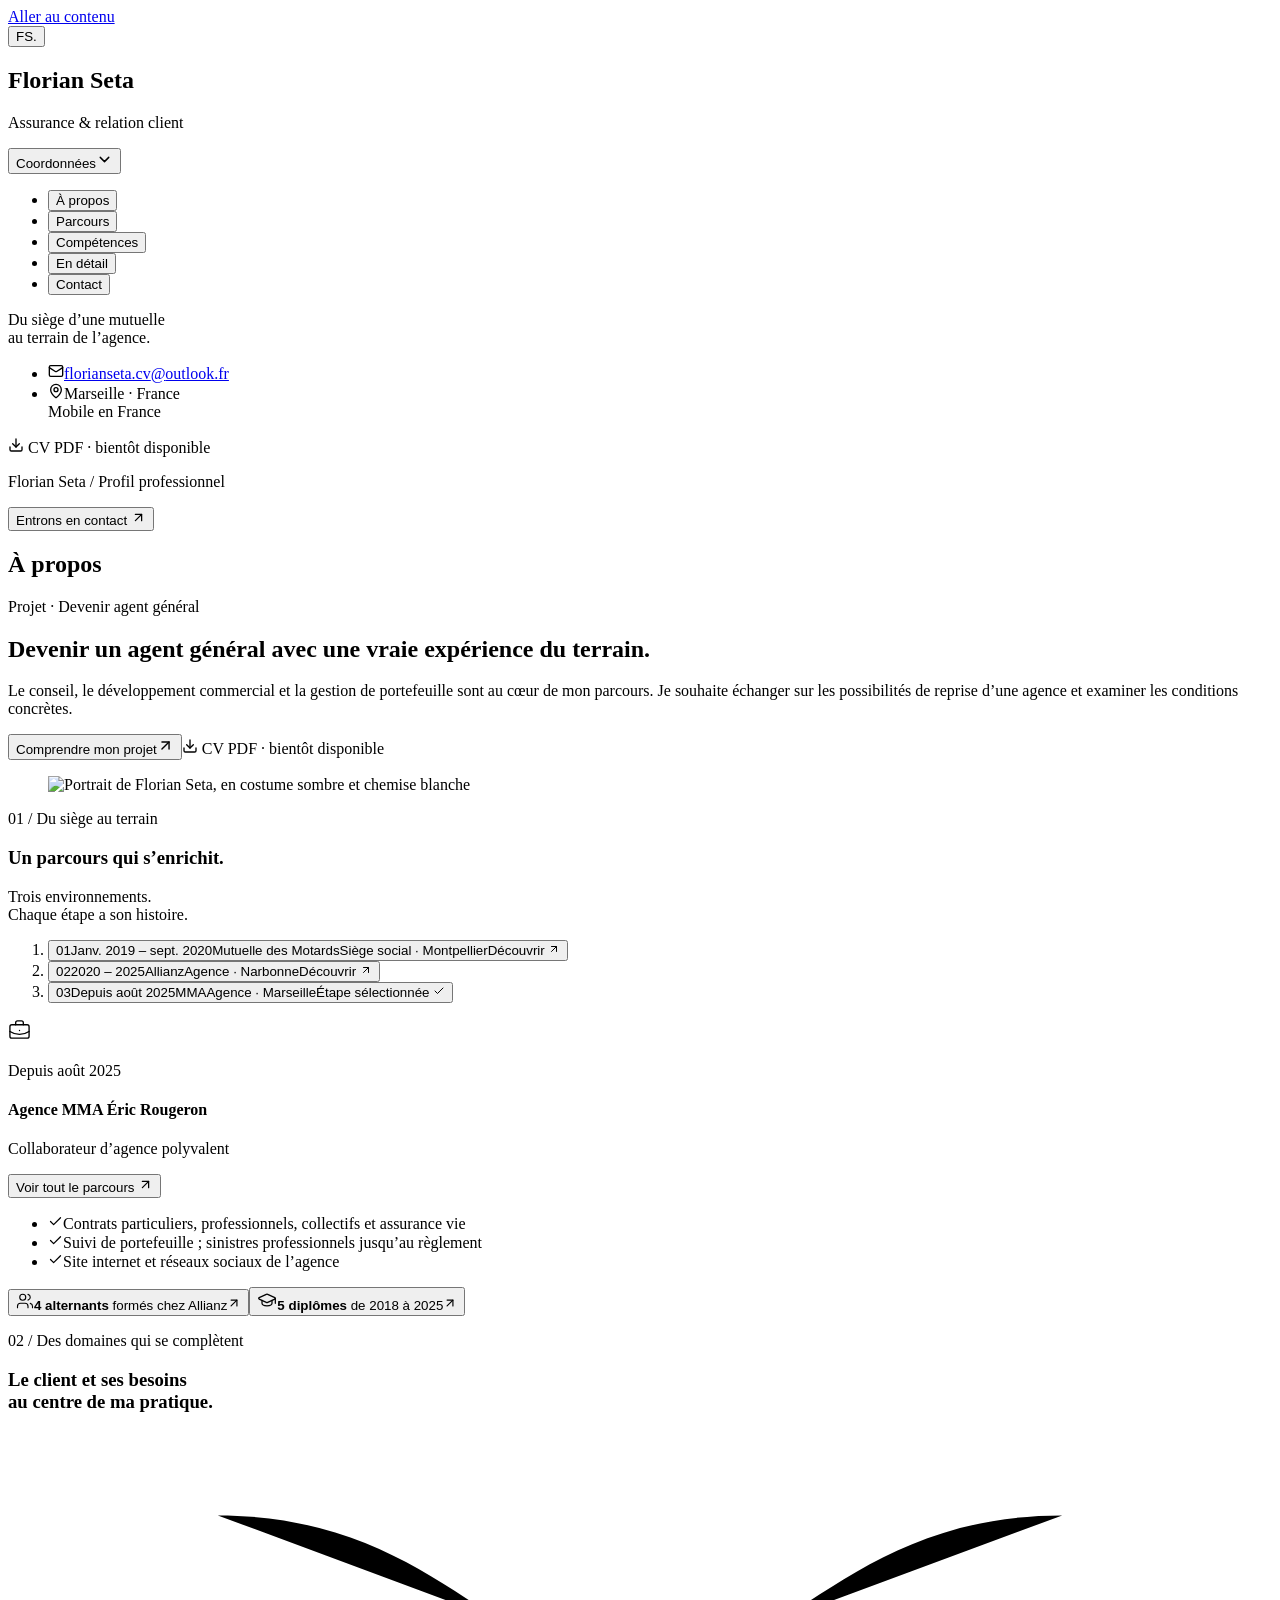
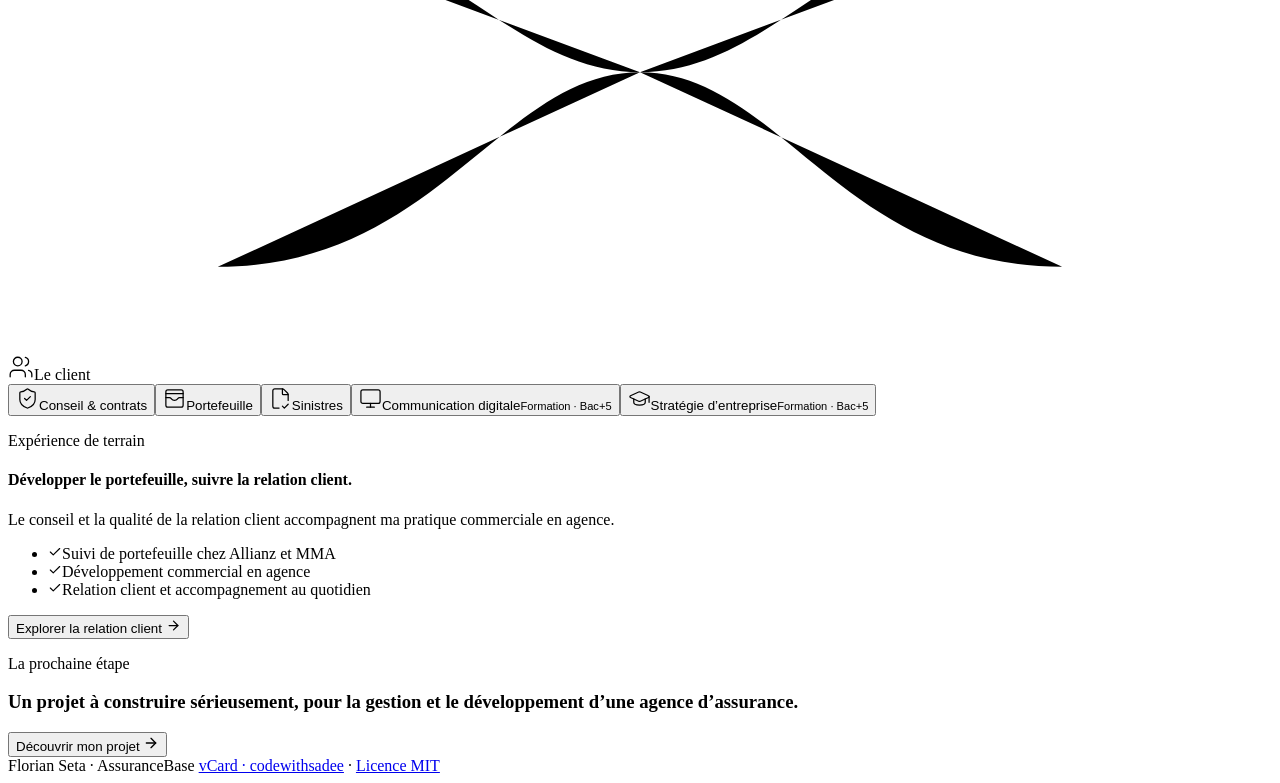
==== commit c4c3f44b: "Applique les onze annotations a la candidature agent general" ====
--- a/reprise-portefeuille/index.html
+++ b/reprise-portefeuille/index.html
@@ -1,2 +1,2 @@
-<!DOCTYPE html><html lang="fr"><head><meta charSet="utf-8"/><meta name="viewport" content="width=device-width, initial-scale=1"/><link rel="preload" as="image" imageSrcSet="/cv-agent-general/images/florian-seta-portrait-small.webp 360w, /cv-agent-general/images/florian-seta-portrait.webp 720w" imageSizes="(max-width: 640px) 160px, 240px" fetchPriority="high"/><link rel="stylesheet" href="/cv-agent-general/_next/static/css/index.lBW_aZjC.css" data-rsc-css-href="/cv-agent-general/_next/static/css/index.lBW_aZjC.css" data-precedence="vite-rsc/importer-resources"/><link rel="modulepreload" fetchPriority="low" href="/cv-agent-general/_next/static/chunks/index-BA1o1iZH.js"/><script src="/cv-agent-general/_next/static/chunks/rolldown-runtime-BKYLDKLR.js" type="module" async=""></script><script src="/cv-agent-general/_next/static/chunks/framework-CZRQTDg8.js" type="module" async=""></script><link rel="modulepreload" href="/cv-agent-general/_next/static/chunks/layout-segment-context-Bwc2qeAT.js" crossorigin=""/><link rel="modulepreload" href="/cv-agent-general/_next/static/chunks/cv-experience-yuzGNZ27.js" crossorigin=""/><title>Projet · Reprise d’agence ou de portefeuille | Florian Seta</title><meta name="description" content="Le conseil, le développement commercial et la gestion de portefeuille sont au cœur de mon parcours. Je souhaite échanger sur les possibilités de reprise d’agence ou de portefeuille et en examiner les conditions concrètes."/><meta name="robots" content="noindex, nofollow"/><link rel="icon" href="/cv-agent-general/favicon.svg"/><script>Object.assign(((self[Symbol.for("vinext.navigationRuntime")]??={bootstrap:{routeManifest:null},functions:{}}).bootstrap.rsc??={rsc:[]}),{params:{"slug":"reprise-portefeuille"},nav:{"pathname":"/reprise-portefeuille","searchParams":[]}})</script><link rel="modulepreload" href="/cv-agent-general/_next/static/chunks/index-BA1o1iZH.js" />
-</head><body><a class="skip-link" href="#main-content">Aller au contenu</a><main class="vcard-layout"><aside class="sidebar" data-sidebar="true" aria-label="Profil et navigation"><div class="sidebar-info"><button type="button" class="identity-mark" aria-label="Florian Seta, retour à l’accueil">FS<span>.</span></button><div class="info-content"><h1 class="name">Florian Seta</h1><p class="title">Assurance &amp; relation client</p></div><button class="info_more-btn" type="button" data-sidebar-btn="true" aria-expanded="false" aria-controls="sidebar-contacts"><span>Coordonnées</span><svg xmlns="http://www.w3.org/2000/svg" width="17" height="17" viewBox="0 0 24 24" fill="none" stroke="currentColor" stroke-width="2" stroke-linecap="round" stroke-linejoin="round" class="lucide lucide-chevron-down" aria-hidden="true"><path d="m6 9 6 6 6-6"></path></svg></button></div><nav class="navbar" aria-label="Rubriques du CV"><ul class="navbar-list" role="tablist" aria-label="Rubriques"><li class="navbar-item" role="presentation"><button id="tab-about" type="button" role="tab" aria-selected="true" aria-controls="panel-about" tabindex="0" class="navbar-link active" data-nav-link="true">À propos</button></li><li class="navbar-item" role="presentation"><button id="tab-resume" type="button" role="tab" aria-selected="false" aria-controls="panel-resume" tabindex="-1" class="navbar-link" data-nav-link="true">Parcours</button></li><li class="navbar-item" role="presentation"><button id="tab-portfolio" type="button" role="tab" aria-selected="false" aria-controls="panel-portfolio" tabindex="-1" class="navbar-link" data-nav-link="true">Compétences</button></li><li class="navbar-item" role="presentation"><button id="tab-explore" type="button" role="tab" aria-selected="false" aria-controls="panel-explore" tabindex="-1" class="navbar-link" data-nav-link="true">En détail</button></li><li class="navbar-item" role="presentation"><button id="tab-contact" type="button" role="tab" aria-selected="false" aria-controls="panel-contact" tabindex="-1" class="navbar-link" data-nav-link="true">Contact</button></li></ul></nav><div class="sidebar-info_more" id="sidebar-contacts"><p class="rail-note">Du siège d’une mutuelle<br/>au terrain de l’agence.</p><ul class="contacts-list"><li class="contact-item"><svg xmlns="http://www.w3.org/2000/svg" width="16" height="16" viewBox="0 0 24 24" fill="none" stroke="currentColor" stroke-width="2" stroke-linecap="round" stroke-linejoin="round" class="lucide lucide-mail" aria-hidden="true"><path d="m22 7-8.991 5.727a2 2 0 0 1-2.009 0L2 7"></path><rect x="2" y="4" width="20" height="16" rx="2"></rect></svg><a href="mailto:florianseta.cv@outlook.fr?subject=Proposition%20d%E2%80%99%C3%A9change%20%E2%80%94%20Florian%20Seta" class="contact-link">florianseta.cv<wbr/>@<!-- -->outlook.fr</a></li><li class="contact-item"><svg xmlns="http://www.w3.org/2000/svg" width="16" height="16" viewBox="0 0 24 24" fill="none" stroke="currentColor" stroke-width="2" stroke-linecap="round" stroke-linejoin="round" class="lucide lucide-map-pin" aria-hidden="true"><path d="M20 10c0 4.993-5.539 10.193-7.399 11.799a1 1 0 0 1-1.202 0C9.539 20.193 4 14.993 4 10a8 8 0 0 1 16 0"></path><circle cx="12" cy="10" r="3"></circle></svg><span>Marseille · France<br/>Mobile en France</span></li></ul><span class="pdf-pending sidebar-download"><svg xmlns="http://www.w3.org/2000/svg" width="16" height="16" viewBox="0 0 24 24" fill="none" stroke="currentColor" stroke-width="2" stroke-linecap="round" stroke-linejoin="round" class="lucide lucide-download" aria-hidden="true"><path d="M12 15V3"></path><path d="M21 15v4a2 2 0 0 1-2 2H5a2 2 0 0 1-2-2v-4"></path><path d="m7 10 5 5 5-5"></path></svg> CV PDF · bientôt disponible</span></div></aside><div class="main-content" id="main-content" tabindex="-1"><div class="page-masthead"><p>Florian Seta / Profil professionnel</p><button type="button">Entrons en contact <svg xmlns="http://www.w3.org/2000/svg" width="15" height="15" viewBox="0 0 24 24" fill="none" stroke="currentColor" stroke-width="2" stroke-linecap="round" stroke-linejoin="round" class="lucide lucide-arrow-up-right" aria-hidden="true"><path d="M7 7h10v10"></path><path d="M7 17 17 7"></path></svg></button></div><article class="about active" data-page="about" id="panel-about" role="tabpanel" aria-labelledby="tab-about"><header class="sr-only"><h2>À propos</h2></header><section class="profile-hero"><div class="profile-intro"><p class="focus-eyebrow">Projet · Reprise d’agence ou de portefeuille</p><h2 class="profile-headline">Étudier une reprise avec une vraie expérience du terrain.</h2><p class="hero-description">Le conseil, le développement commercial et la gestion de portefeuille sont au cœur de mon parcours. Je souhaite échanger sur les possibilités de reprise d’agence ou de portefeuille et en examiner les conditions concrètes.</p><div class="profile-actions"><button type="button" class="primary-action">Comprendre mon projet<svg xmlns="http://www.w3.org/2000/svg" width="17" height="17" viewBox="0 0 24 24" fill="none" stroke="currentColor" stroke-width="2" stroke-linecap="round" stroke-linejoin="round" class="lucide lucide-arrow-up-right" aria-hidden="true"><path d="M7 7h10v10"></path><path d="M7 17 17 7"></path></svg></button><span class="pdf-pending "><svg xmlns="http://www.w3.org/2000/svg" width="16" height="16" viewBox="0 0 24 24" fill="none" stroke="currentColor" stroke-width="2" stroke-linecap="round" stroke-linejoin="round" class="lucide lucide-download" aria-hidden="true"><path d="M12 15V3"></path><path d="M21 15v4a2 2 0 0 1-2 2H5a2 2 0 0 1-2-2v-4"></path><path d="m7 10 5 5 5-5"></path></svg> CV PDF · bientôt disponible</span></div></div><figure class="profile-portrait"><img src="/cv-agent-general/images/florian-seta-portrait.webp" srcSet="/cv-agent-general/images/florian-seta-portrait-small.webp 360w, /cv-agent-general/images/florian-seta-portrait.webp 720w" sizes="(max-width: 640px) 160px, 240px" alt="Portrait de Florian Seta, en costume sombre et chemise blanche" width="720" height="900" fetchPriority="high"/><figcaption><strong>Florian Seta</strong><span>Assurance &amp; relation client</span></figcaption></figure></section><section class="home-journey" aria-labelledby="home-journey-title"><div class="home-section-heading" data-home-reveal="true"><div><p class="focus-eyebrow">01 / Du siège au terrain</p><h3 id="home-journey-title">Un parcours qui s’enrichit.</h3></div><p class="home-section-hint">Trois environnements.<br/>Chaque étape a son histoire.</p></div><div class="journey-stations"><div class="journey-track" aria-hidden="true"><div class="journey-progress" style="--journey-fill:1"></div></div><ol class="journey-steps" aria-label="Choisir une expérience"><li data-home-reveal="true"><button type="button" class="journey-step" aria-pressed="false" aria-controls="home-journey-detail"><span class="journey-pin" aria-hidden="true">01</span><span class="journey-period">Janv. 2019 – sept. 2020</span><span class="journey-employer">Mutuelle des Motards</span><span class="journey-setting">Siège social<!-- --> · <!-- -->Montpellier</span><span class="journey-selected-label" aria-hidden="true">Découvrir <svg xmlns="http://www.w3.org/2000/svg" width="12" height="12" viewBox="0 0 24 24" fill="none" stroke="currentColor" stroke-width="2" stroke-linecap="round" stroke-linejoin="round" class="lucide lucide-arrow-up-right" aria-hidden="true"><path d="M7 7h10v10"></path><path d="M7 17 17 7"></path></svg></span></button></li><li data-home-reveal="true"><button type="button" class="journey-step" aria-pressed="false" aria-controls="home-journey-detail"><span class="journey-pin" aria-hidden="true">02</span><span class="journey-period">2020 – 2025</span><span class="journey-employer">Allianz</span><span class="journey-setting">Agence<!-- --> · <!-- -->Narbonne</span><span class="journey-selected-label" aria-hidden="true">Découvrir <svg xmlns="http://www.w3.org/2000/svg" width="12" height="12" viewBox="0 0 24 24" fill="none" stroke="currentColor" stroke-width="2" stroke-linecap="round" stroke-linejoin="round" class="lucide lucide-arrow-up-right" aria-hidden="true"><path d="M7 7h10v10"></path><path d="M7 17 17 7"></path></svg></span></button></li><li data-home-reveal="true"><button type="button" class="journey-step selected" aria-pressed="true" aria-controls="home-journey-detail"><span class="journey-pin" aria-hidden="true">03</span><span class="journey-period">Depuis août 2025</span><span class="journey-employer">MMA</span><span class="journey-setting">Agence<!-- --> · <!-- -->Marseille</span><span class="journey-selected-label" aria-hidden="true">Étape sélectionnée <svg xmlns="http://www.w3.org/2000/svg" width="12" height="12" viewBox="0 0 24 24" fill="none" stroke="currentColor" stroke-width="2" stroke-linecap="round" stroke-linejoin="round" class="lucide lucide-check" aria-hidden="true"><path d="M20 6 9 17l-5-5"></path></svg></span></button></li></ol></div><div class="journey-detail" id="home-journey-detail" role="region" aria-label="Expérience sélectionnée" aria-live="polite"><div class="journey-detail-heading"><span class="home-detail-icon" aria-hidden="true"><svg xmlns="http://www.w3.org/2000/svg" width="23" height="23" viewBox="0 0 24 24" fill="none" stroke="currentColor" stroke-width="1.4" stroke-linecap="round" stroke-linejoin="round" class="lucide lucide-briefcase-business" aria-hidden="true"><path d="M12 12h.01"></path><path d="M16 6V4a2 2 0 0 0-2-2h-4a2 2 0 0 0-2 2v2"></path><path d="M22 13a18.15 18.15 0 0 1-20 0"></path><rect width="20" height="14" x="2" y="6" rx="2"></rect></svg></span><p class="home-detail-overline">Depuis août 2025</p><h4>Agence MMA Éric Rougeron</h4><p class="journey-role">Collaborateur d’agence polyvalent</p><button class="text-action" type="button">Voir tout le parcours <svg xmlns="http://www.w3.org/2000/svg" width="15" height="15" viewBox="0 0 24 24" fill="none" stroke="currentColor" stroke-width="2" stroke-linecap="round" stroke-linejoin="round" class="lucide lucide-arrow-up-right" aria-hidden="true"><path d="M7 7h10v10"></path><path d="M7 17 17 7"></path></svg></button></div><ul class="journey-highlights"><li><svg xmlns="http://www.w3.org/2000/svg" width="15" height="15" viewBox="0 0 24 24" fill="none" stroke="currentColor" stroke-width="2" stroke-linecap="round" stroke-linejoin="round" class="lucide lucide-check" aria-hidden="true"><path d="M20 6 9 17l-5-5"></path></svg><span>Contrats particuliers, professionnels, collectifs et assurance vie</span></li><li><svg xmlns="http://www.w3.org/2000/svg" width="15" height="15" viewBox="0 0 24 24" fill="none" stroke="currentColor" stroke-width="2" stroke-linecap="round" stroke-linejoin="round" class="lucide lucide-check" aria-hidden="true"><path d="M20 6 9 17l-5-5"></path></svg><span>Suivi de portefeuille ; sinistres professionnels jusqu’au règlement</span></li><li><svg xmlns="http://www.w3.org/2000/svg" width="15" height="15" viewBox="0 0 24 24" fill="none" stroke="currentColor" stroke-width="2" stroke-linecap="round" stroke-linejoin="round" class="lucide lucide-check" aria-hidden="true"><path d="M20 6 9 17l-5-5"></path></svg><span>Site internet et réseaux sociaux de l’agence</span></li></ul></div><div class="home-reference-links" aria-label="Autres repères du parcours"><button type="button"><svg xmlns="http://www.w3.org/2000/svg" width="18" height="18" viewBox="0 0 24 24" fill="none" stroke="currentColor" stroke-width="1.5" stroke-linecap="round" stroke-linejoin="round" class="lucide lucide-users" aria-hidden="true"><path d="M16 21v-2a4 4 0 0 0-4-4H6a4 4 0 0 0-4 4v2"></path><path d="M16 3.128a4 4 0 0 1 0 7.744"></path><path d="M22 21v-2a4 4 0 0 0-3-3.87"></path><circle cx="9" cy="7" r="4"></circle></svg><span><strong>4 alternants</strong> formés chez Allianz</span><svg xmlns="http://www.w3.org/2000/svg" width="14" height="14" viewBox="0 0 24 24" fill="none" stroke="currentColor" stroke-width="2" stroke-linecap="round" stroke-linejoin="round" class="lucide lucide-arrow-up-right" aria-hidden="true"><path d="M7 7h10v10"></path><path d="M7 17 17 7"></path></svg></button><button type="button"><svg xmlns="http://www.w3.org/2000/svg" width="20" height="20" viewBox="0 0 24 24" fill="none" stroke="currentColor" stroke-width="1.5" stroke-linecap="round" stroke-linejoin="round" class="lucide lucide-graduation-cap" aria-hidden="true"><path d="M21.42 10.922a1 1 0 0 0-.019-1.838L12.83 5.18a2 2 0 0 0-1.66 0L2.6 9.08a1 1 0 0 0 0 1.832l8.57 3.908a2 2 0 0 0 1.66 0z"></path><path d="M22 10v6"></path><path d="M6 12.5V16a6 3 0 0 0 12 0v-3.5"></path></svg><span><strong>5<!-- --> diplômes</strong> de 2018 à 2025</span><svg xmlns="http://www.w3.org/2000/svg" width="14" height="14" viewBox="0 0 24 24" fill="none" stroke="currentColor" stroke-width="2" stroke-linecap="round" stroke-linejoin="round" class="lucide lucide-arrow-up-right" aria-hidden="true"><path d="M7 7h10v10"></path><path d="M7 17 17 7"></path></svg></button></div></section><section class="home-domains" aria-labelledby="home-domains-title"><div class="home-section-heading" data-home-reveal="true"><div><p class="focus-eyebrow">02 / Des domaines qui se complètent</p><h3 id="home-domains-title">Le client et son portefeuille<br/>au centre de ma pratique.</h3></div></div><div class="domain-explorer"><div class="domain-map" role="group" aria-label="Choisir un domaine"><svg class="domain-connections" viewBox="0 0 1000 410" preserveAspectRatio="none" aria-hidden="true"><path d="M500 190 C390 190 340 66 166 66" pathLength="1" data-home-trace="true" class=""></path><path d="M500 190 C610 190 660 66 834 66" pathLength="1" data-home-trace="true" class="selected"></path><path d="M500 190 C610 190 660 344 834 344" pathLength="1" data-home-trace="true" class=""></path><path d="M500 190 C390 190 340 344 166 344" pathLength="1" data-home-trace="true" class=""></path><path d="M500 190 L500 344" pathLength="1" data-home-trace="true" class=""></path></svg><div class="domain-center" aria-hidden="true"><svg xmlns="http://www.w3.org/2000/svg" width="26" height="26" viewBox="0 0 24 24" fill="none" stroke="currentColor" stroke-width="1.2" stroke-linecap="round" stroke-linejoin="round" class="lucide lucide-users" aria-hidden="true"><path d="M16 21v-2a4 4 0 0 0-4-4H6a4 4 0 0 0-4 4v2"></path><path d="M16 3.128a4 4 0 0 1 0 7.744"></path><path d="M22 21v-2a4 4 0 0 0-3-3.87"></path><circle cx="9" cy="7" r="4"></circle></svg><span>Le client<br/>&amp; son portefeuille</span></div><button type="button" id="home-domain-assurance" class="domain-node domain-assurance" aria-pressed="false" aria-controls="home-domain-detail" data-home-reveal="true"><svg xmlns="http://www.w3.org/2000/svg" width="23" height="23" viewBox="0 0 24 24" fill="none" stroke="currentColor" stroke-width="1.3" stroke-linecap="round" stroke-linejoin="round" class="lucide lucide-shield-check" aria-hidden="true"><path d="M20 13c0 5-3.5 7.5-7.66 8.95a1 1 0 0 1-.67-.01C7.5 20.5 4 18 4 13V6a1 1 0 0 1 1-1c2 0 4.5-1.2 6.24-2.72a1.17 1.17 0 0 1 1.52 0C14.51 3.81 17 5 19 5a1 1 0 0 1 1 1z"></path><path d="m9 12 2 2 4-4"></path></svg><span>Conseil &amp; contrats</span></button><button type="button" id="home-domain-portefeuille" class="domain-node domain-portefeuille selected" aria-pressed="true" aria-controls="home-domain-detail" data-home-reveal="true"><svg xmlns="http://www.w3.org/2000/svg" width="23" height="23" viewBox="0 0 24 24" fill="none" stroke="currentColor" stroke-width="1.3" stroke-linecap="round" stroke-linejoin="round" class="lucide lucide-wallet-cards" aria-hidden="true"><path d="M3 11h3.75a2 2 0 0 1 1.6.8l.45.6a4 4 0 0 0 6.4 0l.45-.6a2 2 0 0 1 1.6-.8H21"></path><path d="M3 7h18"></path><rect x="3" y="3" width="18" height="18" rx="2"></rect></svg><span>Portefeuille</span></button><button type="button" id="home-domain-sinistres" class="domain-node domain-sinistres" aria-pressed="false" aria-controls="home-domain-detail" data-home-reveal="true"><svg xmlns="http://www.w3.org/2000/svg" width="23" height="23" viewBox="0 0 24 24" fill="none" stroke="currentColor" stroke-width="1.3" stroke-linecap="round" stroke-linejoin="round" class="lucide lucide-file-check-corner" aria-hidden="true"><path d="M10.5 22H6a2 2 0 0 1-2-2V4a2 2 0 0 1 2-2h8a2.4 2.4 0 0 1 1.706.706l3.588 3.588A2.4 2.4 0 0 1 20 8v6"></path><path d="M14 2v5a1 1 0 0 0 1 1h5"></path><path d="m14 20 2 2 4-4"></path></svg><span>Sinistres</span></button><button type="button" id="home-domain-communication" class="domain-node domain-communication" aria-pressed="false" aria-controls="home-domain-detail" data-home-reveal="true"><svg xmlns="http://www.w3.org/2000/svg" width="23" height="23" viewBox="0 0 24 24" fill="none" stroke="currentColor" stroke-width="1.3" stroke-linecap="round" stroke-linejoin="round" class="lucide lucide-monitor" aria-hidden="true"><rect width="20" height="14" x="2" y="3" rx="2"></rect><line x1="8" x2="16" y1="21" y2="21"></line><line x1="12" x2="12" y1="17" y2="21"></line></svg><span>Communication digitale</span></button><button type="button" id="home-domain-strategie" class="domain-node domain-strategie" aria-pressed="false" aria-controls="home-domain-detail" data-home-reveal="true"><svg xmlns="http://www.w3.org/2000/svg" width="23" height="23" viewBox="0 0 24 24" fill="none" stroke="currentColor" stroke-width="1.3" stroke-linecap="round" stroke-linejoin="round" class="lucide lucide-graduation-cap" aria-hidden="true"><path d="M21.42 10.922a1 1 0 0 0-.019-1.838L12.83 5.18a2 2 0 0 0-1.66 0L2.6 9.08a1 1 0 0 0 0 1.832l8.57 3.908a2 2 0 0 0 1.66 0z"></path><path d="M22 10v6"></path><path d="M6 12.5V16a6 3 0 0 0 12 0v-3.5"></path></svg><span>Stratégie d’entreprise</span><small>Formation · Bac+5</small></button></div><div class="domain-detail" id="home-domain-detail" role="region" aria-labelledby="home-domain-portefeuille" aria-live="polite"><p class="home-detail-overline">Expérience de terrain</p><h4>Développer la relation, suivre le portefeuille.</h4><p class="domain-description">Le conseil et la qualité de la relation client accompagnent ma pratique commerciale en agence.</p><ul class="domain-points"><li><svg xmlns="http://www.w3.org/2000/svg" width="14" height="14" viewBox="0 0 24 24" fill="none" stroke="currentColor" stroke-width="2" stroke-linecap="round" stroke-linejoin="round" class="lucide lucide-check" aria-hidden="true"><path d="M20 6 9 17l-5-5"></path></svg><span>Suivi de portefeuille chez Allianz et MMA</span></li><li><svg xmlns="http://www.w3.org/2000/svg" width="14" height="14" viewBox="0 0 24 24" fill="none" stroke="currentColor" stroke-width="2" stroke-linecap="round" stroke-linejoin="round" class="lucide lucide-check" aria-hidden="true"><path d="M20 6 9 17l-5-5"></path></svg><span>Développement commercial en agence</span></li><li><svg xmlns="http://www.w3.org/2000/svg" width="14" height="14" viewBox="0 0 24 24" fill="none" stroke="currentColor" stroke-width="2" stroke-linecap="round" stroke-linejoin="round" class="lucide lucide-check" aria-hidden="true"><path d="M20 6 9 17l-5-5"></path></svg><span>Relation client et accompagnement au quotidien</span></li></ul><button class="text-action" type="button">Explorer la relation client<!-- --> <svg xmlns="http://www.w3.org/2000/svg" width="15" height="15" viewBox="0 0 24 24" fill="none" stroke="currentColor" stroke-width="2" stroke-linecap="round" stroke-linejoin="round" class="lucide lucide-arrow-right" aria-hidden="true"><path d="M5 12h14"></path><path d="m12 5 7 7-7 7"></path></svg></button></div></div></section><section class="motivation-card"><p class="focus-eyebrow">La prochaine étape</p><h3>Un projet à construire sérieusement, à partir du portefeuille et de ses clients.</h3><button class="text-action" type="button">Découvrir mon projet <svg xmlns="http://www.w3.org/2000/svg" width="16" height="16" viewBox="0 0 24 24" fill="none" stroke="currentColor" stroke-width="2" stroke-linecap="round" stroke-linejoin="round" class="lucide lucide-arrow-right" aria-hidden="true"><path d="M5 12h14"></path><path d="m12 5 7 7-7 7"></path></svg></button></section></article><article class="resume" data-page="resume" id="panel-resume" role="tabpanel" aria-labelledby="tab-resume" hidden=""><header><p class="focus-eyebrow">Du siège aux agences</p><h2 class="article-title">Mon parcours.</h2></header><p class="section-intro">Du service au siège d’une mutuelle à la polyvalence en agence, chaque étape a élargi ma compréhension du métier.</p><section class="timeline"><div class="title-wrapper"><svg xmlns="http://www.w3.org/2000/svg" width="24" height="24" viewBox="0 0 24 24" fill="none" stroke="currentColor" stroke-width="2" stroke-linecap="round" stroke-linejoin="round" class="lucide lucide-briefcase-business" aria-hidden="true"><path d="M12 12h.01"></path><path d="M16 6V4a2 2 0 0 0-2-2h-4a2 2 0 0 0-2 2v2"></path><path d="M22 13a18.15 18.15 0 0 1-20 0"></path><rect width="20" height="14" x="2" y="6" rx="2"></rect></svg><h3>Expériences professionnelles</h3></div><ol class="timeline-list"><li class="timeline-item"><details open=""><summary><span class="timeline-period">Depuis août 2025</span><h4>Collaborateur d’agence polyvalent</h4><p class="timeline-company">Agence MMA Éric Rougeron</p><p class="timeline-location">Marseille</p><span class="timeline-toggle">Voir les missions <svg xmlns="http://www.w3.org/2000/svg" width="16" height="16" viewBox="0 0 24 24" fill="none" stroke="currentColor" stroke-width="2" stroke-linecap="round" stroke-linejoin="round" class="lucide lucide-chevron-down" aria-hidden="true"><path d="m6 9 6 6 6-6"></path></svg></span></summary><div class="timeline-details"><p class="timeline-text">Vente et souscription de contrats particuliers et professionnels, assurances collectives et assurance vie. Développement commercial et gestion de portefeuille. Sinistres professionnels : ouverture et suivi des dossiers jusqu’au règlement, avec une pratique plus importante chez MMA. Communication de l’agence, site internet et réseaux sociaux.</p><ul class="evidence-tags" aria-label="Domaines d’activité"><li>Portefeuille</li><li>Sinistres</li><li>Communication</li></ul></div></details></li><li class="timeline-item"><details><summary><span class="timeline-period">2020 – 2025</span><h4>Chargé de clientèle</h4><p class="timeline-company">ALLIANZ Arnaud de Simencourt</p><p class="timeline-location">Narbonne</p><span class="timeline-toggle">Voir les missions <svg xmlns="http://www.w3.org/2000/svg" width="16" height="16" viewBox="0 0 24 24" fill="none" stroke="currentColor" stroke-width="2" stroke-linecap="round" stroke-linejoin="round" class="lucide lucide-chevron-down" aria-hidden="true"><path d="m6 9 6 6 6-6"></path></svg></span></summary><div class="timeline-details"><p class="timeline-text">Vente et souscription de contrats particuliers et professionnels, assurances collectives et suivi du portefeuille. Ouverture des sinistres particuliers ; ouverture et suivi ponctuel de sinistres professionnels jusqu’au règlement. Communication de l’agence. Alors que j’étais l’alternant le plus expérimenté, l’agent général s’est appuyé sur ma maîtrise du métier pour me confier l’accompagnement des autres alternants. J’ai ainsi développé ma pédagogie et formé quatre alternants, en tant que référent informel, sans fonction hiérarchique officielle.</p><ul class="evidence-tags" aria-label="Domaines d’activité"><li>Vente et conseil</li><li>Accompagnement</li><li>Transmission</li></ul></div></details></li><li class="timeline-item"><details><summary><span class="timeline-period">Janv. 2019 – sept. 2020</span><h4>Conseiller en assurances</h4><p class="timeline-company">Mutuelle des Motards</p><p class="timeline-location">Siège social · Montpellier</p><span class="timeline-toggle">Voir les missions <svg xmlns="http://www.w3.org/2000/svg" width="16" height="16" viewBox="0 0 24 24" fill="none" stroke="currentColor" stroke-width="2" stroke-linecap="round" stroke-linejoin="round" class="lucide lucide-chevron-down" aria-hidden="true"><path d="m6 9 6 6 6-6"></path></svg></span></summary><div class="timeline-details"><p class="timeline-text">Vente et souscription, service après-vente et gestion électronique des documents au siège de la mutuelle.</p><ul class="evidence-tags" aria-label="Domaines d’activité"><li>Relation client</li><li>Souscription</li><li>Service</li></ul></div></details></li></ol></section><section class="timeline education"><div class="title-wrapper"><svg xmlns="http://www.w3.org/2000/svg" width="24" height="24" viewBox="0 0 24 24" fill="none" stroke="currentColor" stroke-width="2" stroke-linecap="round" stroke-linejoin="round" class="lucide lucide-book-open" aria-hidden="true"><path d="M12 5v16"></path><path d="M20.001 19A2 2 0 0022 17V5a2 2 0 00-1.999-2L16 3.002A5 5 0 0012 5a5 5 0 00-4-2H4a2 2 0 00-2 2v12a2 2 0 001.999 2H8a5 5 0 014 2 5 5 0 014-2z"></path></svg><h3>Formations &amp; diplômes</h3></div><ol class="education-list"><li><span class="education-year">2025</span><div><h4>Manager des stratégies marketing et communication</h4><p>Bac+5 · titre de niveau 7 · IFC Montpellier</p></div></li><li><span class="education-year">2023</span><div><h4>Manager en stratégie d’entreprise</h4><p>Option stratégie financière et patrimoniale · Bac+5 · titre de niveau 7 · IFC Montpellier</p></div></li><li><span class="education-year">2021</span><div><h4>Responsable de clientèle Banque-Finance-Assurance</h4><p>Bachelor · IFC Montpellier</p></div></li><li><span class="education-year">2020</span><div><h4>BTS Assurance</h4><p>IFC Montpellier</p></div></li><li><span class="education-year">2018</span><div><h4>Baccalauréat STMG</h4><p>Spécialité gestion et finance</p></div></li></ol></section><section class="skill"><h3>Une pratique transversale</h3><ul class="skills-list"><li><svg xmlns="http://www.w3.org/2000/svg" width="17" height="17" viewBox="0 0 24 24" fill="none" stroke="currentColor" stroke-width="2" stroke-linecap="round" stroke-linejoin="round" class="lucide lucide-shield-check" aria-hidden="true"><path d="M20 13c0 5-3.5 7.5-7.66 8.95a1 1 0 0 1-.67-.01C7.5 20.5 4 18 4 13V6a1 1 0 0 1 1-1c2 0 4.5-1.2 6.24-2.72a1.17 1.17 0 0 1 1.52 0C14.51 3.81 17 5 19 5a1 1 0 0 1 1 1z"></path><path d="m9 12 2 2 4-4"></path></svg><span>Conseil, vente et souscription</span></li><li><svg xmlns="http://www.w3.org/2000/svg" width="17" height="17" viewBox="0 0 24 24" fill="none" stroke="currentColor" stroke-width="2" stroke-linecap="round" stroke-linejoin="round" class="lucide lucide-shield-check" aria-hidden="true"><path d="M20 13c0 5-3.5 7.5-7.66 8.95a1 1 0 0 1-.67-.01C7.5 20.5 4 18 4 13V6a1 1 0 0 1 1-1c2 0 4.5-1.2 6.24-2.72a1.17 1.17 0 0 1 1.52 0C14.51 3.81 17 5 19 5a1 1 0 0 1 1 1z"></path><path d="m9 12 2 2 4-4"></path></svg><span>Suivi du portefeuille et des sinistres</span></li><li><svg xmlns="http://www.w3.org/2000/svg" width="17" height="17" viewBox="0 0 24 24" fill="none" stroke="currentColor" stroke-width="2" stroke-linecap="round" stroke-linejoin="round" class="lucide lucide-shield-check" aria-hidden="true"><path d="M20 13c0 5-3.5 7.5-7.66 8.95a1 1 0 0 1-.67-.01C7.5 20.5 4 18 4 13V6a1 1 0 0 1 1-1c2 0 4.5-1.2 6.24-2.72a1.17 1.17 0 0 1 1.52 0C14.51 3.81 17 5 19 5a1 1 0 0 1 1 1z"></path><path d="m9 12 2 2 4-4"></path></svg><span>Formation et accompagnement d’alternants</span></li><li><svg xmlns="http://www.w3.org/2000/svg" width="17" height="17" viewBox="0 0 24 24" fill="none" stroke="currentColor" stroke-width="2" stroke-linecap="round" stroke-linejoin="round" class="lucide lucide-shield-check" aria-hidden="true"><path d="M20 13c0 5-3.5 7.5-7.66 8.95a1 1 0 0 1-.67-.01C7.5 20.5 4 18 4 13V6a1 1 0 0 1 1-1c2 0 4.5-1.2 6.24-2.72a1.17 1.17 0 0 1 1.52 0C14.51 3.81 17 5 19 5a1 1 0 0 1 1 1z"></path><path d="m9 12 2 2 4-4"></path></svg><span>Communication d’agence et outils numériques</span></li></ul></section><span class="pdf-pending inline-download"><svg xmlns="http://www.w3.org/2000/svg" width="16" height="16" viewBox="0 0 24 24" fill="none" stroke="currentColor" stroke-width="2" stroke-linecap="round" stroke-linejoin="round" class="lucide lucide-download" aria-hidden="true"><path d="M12 15V3"></path><path d="M21 15v4a2 2 0 0 1-2 2H5a2 2 0 0 1-2-2v-4"></path><path d="m7 10 5 5 5-5"></path></svg> CV PDF · bientôt disponible</span></article><article class="portfolio" data-page="portfolio" id="panel-portfolio" role="tabpanel" aria-labelledby="tab-portfolio" hidden=""><header><p class="focus-eyebrow">Des compétences de terrain</p><h2 class="article-title">Mes domaines d’action.</h2></header><p class="section-intro">Des compétences reliées à des expériences concrètes. Sélectionnez un domaine, puis une carte pour en voir le détail.</p><section class="projects" aria-label="Domaines de compétences"><ul class="filter-list" aria-label="Filtrer les compétences"><li class="filter-item"><button type="button" class="active" aria-pressed="true">Tout</button></li><li class="filter-item"><button type="button" class="" aria-pressed="false">Assurance</button></li><li class="filter-item"><button type="button" class="" aria-pressed="false">Gestion</button></li><li class="filter-item"><button type="button" class="" aria-pressed="false">Transmission</button></li><li class="filter-item"><button type="button" class="" aria-pressed="false">Numérique</button></li></ul><div class="filter-select-box"><button type="button" class="filter-select" data-select="true" aria-expanded="false" aria-controls="competence-filters">Tous les domaines<svg xmlns="http://www.w3.org/2000/svg" width="18" height="18" viewBox="0 0 24 24" fill="none" stroke="currentColor" stroke-width="2" stroke-linecap="round" stroke-linejoin="round" class="lucide lucide-chevron-down" aria-hidden="true"><path d="m6 9 6 6 6-6"></path></svg></button><ul class="select-list" id="competence-filters" hidden=""><li class="select-item"><button type="button">Tout</button></li><li class="select-item"><button type="button">Assurance</button></li><li class="select-item"><button type="button">Gestion</button></li><li class="select-item"><button type="button">Transmission</button></li><li class="select-item"><button type="button">Numérique</button></li></ul></div><p class="filter-summary" aria-live="polite">7<!-- --> <!-- -->domaines affichés</p><ul class="project-list"><li class="project-item active" data-category="assurance"><button type="button" class="expertise-card"><div class="expertise-illustration"><svg xmlns="http://www.w3.org/2000/svg" width="30" height="30" viewBox="0 0 24 24" fill="none" stroke="currentColor" stroke-width="1.3" stroke-linecap="round" stroke-linejoin="round" class="lucide lucide-users" aria-hidden="true"><path d="M16 21v-2a4 4 0 0 0-4-4H6a4 4 0 0 0-4 4v2"></path><path d="M16 3.128a4 4 0 0 1 0 7.744"></path><path d="M22 21v-2a4 4 0 0 0-3-3.87"></path><circle cx="9" cy="7" r="4"></circle></svg><span>Assurance</span><svg xmlns="http://www.w3.org/2000/svg" width="17" height="17" viewBox="0 0 24 24" fill="none" stroke="currentColor" stroke-width="2" stroke-linecap="round" stroke-linejoin="round" class="lucide lucide-arrow-up-right" aria-hidden="true"><path d="M7 7h10v10"></path><path d="M7 17 17 7"></path></svg></div><h3 class="project-title">Conseil &amp; relation client</h3><p class="expertise-description">Vente et souscription de contrats particuliers et professionnels, avec un bon relationnel client.</p><p class="project-category">Mutuelle des Motards · Allianz · MMA</p></button></li><li class="project-item active" data-category="assurance"><button type="button" class="expertise-card"><div class="expertise-illustration"><svg xmlns="http://www.w3.org/2000/svg" width="30" height="30" viewBox="0 0 24 24" fill="none" stroke="currentColor" stroke-width="1.3" stroke-linecap="round" stroke-linejoin="round" class="lucide lucide-shield-check" aria-hidden="true"><path d="M20 13c0 5-3.5 7.5-7.66 8.95a1 1 0 0 1-.67-.01C7.5 20.5 4 18 4 13V6a1 1 0 0 1 1-1c2 0 4.5-1.2 6.24-2.72a1.17 1.17 0 0 1 1.52 0C14.51 3.81 17 5 19 5a1 1 0 0 1 1 1z"></path><path d="m9 12 2 2 4-4"></path></svg><span>Assurance</span><svg xmlns="http://www.w3.org/2000/svg" width="17" height="17" viewBox="0 0 24 24" fill="none" stroke="currentColor" stroke-width="2" stroke-linecap="round" stroke-linejoin="round" class="lucide lucide-arrow-up-right" aria-hidden="true"><path d="M7 7h10v10"></path><path d="M7 17 17 7"></path></svg></div><h3 class="project-title">Contrats &amp; solutions d’assurance</h3><p class="expertise-description">Vente et souscription de contrats particuliers et professionnels chez Allianz et MMA. Assurances collectives dans les deux agences et assurance vie chez MMA.</p><p class="project-category">ALLIANZ Arnaud de Simencourt · MMA Éric Rougeron</p></button></li><li class="project-item active" data-category="gestion"><button type="button" class="expertise-card"><div class="expertise-illustration"><svg xmlns="http://www.w3.org/2000/svg" width="30" height="30" viewBox="0 0 24 24" fill="none" stroke="currentColor" stroke-width="1.3" stroke-linecap="round" stroke-linejoin="round" class="lucide lucide-wallet-cards" aria-hidden="true"><path d="M3 11h3.75a2 2 0 0 1 1.6.8l.45.6a4 4 0 0 0 6.4 0l.45-.6a2 2 0 0 1 1.6-.8H21"></path><path d="M3 7h18"></path><rect x="3" y="3" width="18" height="18" rx="2"></rect></svg><span>Gestion</span><svg xmlns="http://www.w3.org/2000/svg" width="17" height="17" viewBox="0 0 24 24" fill="none" stroke="currentColor" stroke-width="2" stroke-linecap="round" stroke-linejoin="round" class="lucide lucide-arrow-up-right" aria-hidden="true"><path d="M7 7h10v10"></path><path d="M7 17 17 7"></path></svg></div><h3 class="project-title">Gestion de portefeuille</h3><p class="expertise-description">Suivi de portefeuille et développement commercial dans les agences Allianz et MMA.</p><p class="project-category">Allianz · MMA</p></button></li><li class="project-item active" data-category="gestion"><button type="button" class="expertise-card"><div class="expertise-illustration"><svg xmlns="http://www.w3.org/2000/svg" width="30" height="30" viewBox="0 0 24 24" fill="none" stroke="currentColor" stroke-width="1.3" stroke-linecap="round" stroke-linejoin="round" class="lucide lucide-file-check-corner" aria-hidden="true"><path d="M10.5 22H6a2 2 0 0 1-2-2V4a2 2 0 0 1 2-2h8a2.4 2.4 0 0 1 1.706.706l3.588 3.588A2.4 2.4 0 0 1 20 8v6"></path><path d="M14 2v5a1 1 0 0 0 1 1h5"></path><path d="m14 20 2 2 4-4"></path></svg><span>Gestion</span><svg xmlns="http://www.w3.org/2000/svg" width="17" height="17" viewBox="0 0 24 24" fill="none" stroke="currentColor" stroke-width="2" stroke-linecap="round" stroke-linejoin="round" class="lucide lucide-arrow-up-right" aria-hidden="true"><path d="M7 7h10v10"></path><path d="M7 17 17 7"></path></svg></div><h3 class="project-title">Gestion des sinistres</h3><p class="expertise-description">Particuliers : ouverture chez Allianz. Professionnels : ouverture et suivi jusqu’au règlement, ponctuellement chez Allianz et davantage chez MMA.</p><p class="project-category">Deux clientèles, deux périmètres</p></button></li><li class="project-item active" data-category="transmission"><button type="button" class="expertise-card"><div class="expertise-illustration"><svg xmlns="http://www.w3.org/2000/svg" width="30" height="30" viewBox="0 0 24 24" fill="none" stroke="currentColor" stroke-width="1.3" stroke-linecap="round" stroke-linejoin="round" class="lucide lucide-graduation-cap" aria-hidden="true"><path d="M21.42 10.922a1 1 0 0 0-.019-1.838L12.83 5.18a2 2 0 0 0-1.66 0L2.6 9.08a1 1 0 0 0 0 1.832l8.57 3.908a2 2 0 0 0 1.66 0z"></path><path d="M22 10v6"></path><path d="M6 12.5V16a6 3 0 0 0 12 0v-3.5"></path></svg><span>Transmission</span><svg xmlns="http://www.w3.org/2000/svg" width="17" height="17" viewBox="0 0 24 24" fill="none" stroke="currentColor" stroke-width="2" stroke-linecap="round" stroke-linejoin="round" class="lucide lucide-arrow-up-right" aria-hidden="true"><path d="M7 7h10v10"></path><path d="M7 17 17 7"></path></svg></div><h3 class="project-title">Formation &amp; pédagogie</h3><p class="expertise-description">Alternant le plus expérimenté, j’ai été sollicité par l’agent général pour devenir le référent informel des autres alternants. Cette mission, appuyée sur ma maîtrise du métier, m’a permis de développer ma pédagogie et d’en former quatre.</p><p class="project-category">Quatre alternants formés · Référent informel chez Allianz</p></button></li><li class="project-item active" data-category="numérique"><button type="button" class="expertise-card"><div class="expertise-illustration"><svg xmlns="http://www.w3.org/2000/svg" width="30" height="30" viewBox="0 0 24 24" fill="none" stroke="currentColor" stroke-width="1.3" stroke-linecap="round" stroke-linejoin="round" class="lucide lucide-monitor" aria-hidden="true"><rect width="20" height="14" x="2" y="3" rx="2"></rect><line x1="8" x2="16" y1="21" y2="21"></line><line x1="12" x2="12" y1="17" y2="21"></line></svg><span>Numérique</span><svg xmlns="http://www.w3.org/2000/svg" width="17" height="17" viewBox="0 0 24 24" fill="none" stroke="currentColor" stroke-width="2" stroke-linecap="round" stroke-linejoin="round" class="lucide lucide-arrow-up-right" aria-hidden="true"><path d="M7 7h10v10"></path><path d="M7 17 17 7"></path></svg></div><h3 class="project-title">Communication digitale</h3><p class="expertise-description">Communication et événements d’agence ; site internet et réseaux sociaux chez MMA.</p><p class="project-category">Allianz · MMA</p></button></li><li class="project-item active" data-category="gestion"><button type="button" class="expertise-card"><div class="expertise-illustration"><svg xmlns="http://www.w3.org/2000/svg" width="30" height="30" viewBox="0 0 24 24" fill="none" stroke="currentColor" stroke-width="1.3" stroke-linecap="round" stroke-linejoin="round" class="lucide lucide-briefcase-business" aria-hidden="true"><path d="M12 12h.01"></path><path d="M16 6V4a2 2 0 0 0-2-2h-4a2 2 0 0 0-2 2v2"></path><path d="M22 13a18.15 18.15 0 0 1-20 0"></path><rect width="20" height="14" x="2" y="6" rx="2"></rect></svg><span>Gestion</span><svg xmlns="http://www.w3.org/2000/svg" width="17" height="17" viewBox="0 0 24 24" fill="none" stroke="currentColor" stroke-width="2" stroke-linecap="round" stroke-linejoin="round" class="lucide lucide-arrow-up-right" aria-hidden="true"><path d="M7 7h10v10"></path><path d="M7 17 17 7"></path></svg></div><h3 class="project-title">Service &amp; polyvalence</h3><p class="expertise-description">Service après-vente, gestion électronique des documents au siège, puis polyvalence au quotidien en agence.</p><p class="project-category">Du siège aux agences</p></button></li></ul></section></article><article class="explore" data-page="explore" id="panel-explore" role="tabpanel" aria-labelledby="tab-explore" hidden=""><header><p class="focus-eyebrow">Explorer le parcours</p><h2 class="article-title">L’essentiel, en détail.</h2></header><p class="section-intro">Choisissez un sujet pour découvrir mon expérience et mon projet en quelques repères.</p><section class="visual-panel"><div class="visual-tabs" role="tablist" aria-label="Sujets du parcours"><button type="button" role="tab" id="visual-tab-parcours" aria-controls="visual-stage" aria-selected="false" tabindex="-1" class="" title="Du siège aux agences">Parcours</button><button type="button" role="tab" id="visual-tab-risques" aria-controls="visual-stage" aria-selected="false" tabindex="-1" class="" title="Contrats particuliers, professionnels, collectifs et assurance vie">Risques pro</button><button type="button" role="tab" id="visual-tab-sinistres" aria-controls="visual-stage" aria-selected="false" tabindex="-1" class="" title="Particuliers et professionnels : deux périmètres distincts">Sinistres</button><button type="button" role="tab" id="visual-tab-commercial" aria-controls="visual-stage" aria-selected="false" tabindex="-1" class="" title="Conseil et portefeuille">Relation client</button><button type="button" role="tab" id="visual-tab-transmission" aria-controls="visual-stage" aria-selected="false" tabindex="-1" class="" title="Quatre alternants formés">Transmission</button><button type="button" role="tab" id="visual-tab-formation" aria-controls="visual-stage" aria-selected="false" tabindex="-1" class="" title="Un parcours jusqu’à Bac+5">Formation</button><button type="button" role="tab" id="visual-tab-communication" aria-controls="visual-stage" aria-selected="false" tabindex="-1" class="" title="Communication d’agence, site internet et réseaux sociaux">Numérique</button><button type="button" role="tab" id="visual-tab-projet" aria-controls="visual-stage" aria-selected="true" tabindex="0" class="active" title="La prochaine étape">Projet</button></div><div class="visual-stage" id="visual-stage" role="tabpanel" aria-labelledby="visual-tab-projet" aria-live="polite" tabindex="0"><div class="visual-content"><div class="visual-overline">LA PROCHAINE ÉTAPE</div><div class="project-statement"><span>«</span><strong>Un projet à construire sérieusement, à partir du portefeuille et de ses clients.</strong></div><p class="visual-caption">La faisabilité d’une reprise reste à étudier.</p></div></div></section><button class="text-action section-end" type="button">Retrouver les compétences <svg xmlns="http://www.w3.org/2000/svg" width="16" height="16" viewBox="0 0 24 24" fill="none" stroke="currentColor" stroke-width="2" stroke-linecap="round" stroke-linejoin="round" class="lucide lucide-arrow-right" aria-hidden="true"><path d="M5 12h14"></path><path d="m12 5 7 7-7 7"></path></svg></button></article><article class="contact" data-page="contact" id="panel-contact" role="tabpanel" aria-labelledby="tab-contact" hidden=""><header><p class="focus-eyebrow">La prochaine étape</p><h2 class="article-title">Prenons le temps<br/>d’échanger.</h2></header><section class="contact-invitation"><svg xmlns="http://www.w3.org/2000/svg" width="35" height="35" viewBox="0 0 24 24" fill="none" stroke="currentColor" stroke-width="1.3" stroke-linecap="round" stroke-linejoin="round" class="lucide lucide-mail" aria-hidden="true"><path d="m22 7-8.991 5.727a2 2 0 0 1-2.009 0L2 7"></path><rect x="2" y="4" width="20" height="16" rx="2"></rect></svg><h3>Un projet à construire sérieusement, à partir du portefeuille et de ses clients.</h3><p>Je serais heureux d’expliquer mon parcours et d’échanger sur ce que je pourrais apporter à votre équipe.</p><a class="primary-action" href="mailto:florianseta.cv@outlook.fr?subject=Proposition%20d%E2%80%99%C3%A9change%20%E2%80%94%20Florian%20Seta">Proposer un échange <svg xmlns="http://www.w3.org/2000/svg" width="18" height="18" viewBox="0 0 24 24" fill="none" stroke="currentColor" stroke-width="2" stroke-linecap="round" stroke-linejoin="round" class="lucide lucide-arrow-up-right" aria-hidden="true"><path d="M7 7h10v10"></path><path d="M7 17 17 7"></path></svg></a><a class="email-address" href="mailto:florianseta.cv@outlook.fr">florianseta.cv@outlook.fr</a><div class="contact-practical"><span><svg xmlns="http://www.w3.org/2000/svg" width="16" height="16" viewBox="0 0 24 24" fill="none" stroke="currentColor" stroke-width="2" stroke-linecap="round" stroke-linejoin="round" class="lucide lucide-map-pin" aria-hidden="true"><path d="M20 10c0 4.993-5.539 10.193-7.399 11.799a1 1 0 0 1-1.202 0C9.539 20.193 4 14.993 4 10a8 8 0 0 1 16 0"></path><circle cx="12" cy="10" r="3"></circle></svg>Marseille</span><span><svg xmlns="http://www.w3.org/2000/svg" width="16" height="16" viewBox="0 0 24 24" fill="none" stroke="currentColor" stroke-width="2" stroke-linecap="round" stroke-linejoin="round" class="lucide lucide-arrow-up-right" aria-hidden="true"><path d="M7 7h10v10"></path><path d="M7 17 17 7"></path></svg>Mobile en France</span></div><span class="pdf-pending "><svg xmlns="http://www.w3.org/2000/svg" width="16" height="16" viewBox="0 0 24 24" fill="none" stroke="currentColor" stroke-width="2" stroke-linecap="round" stroke-linejoin="round" class="lucide lucide-download" aria-hidden="true"><path d="M12 15V3"></path><path d="M21 15v4a2 2 0 0 1-2 2H5a2 2 0 0 1-2-2v-4"></path><path d="m7 10 5 5 5-5"></path></svg> CV PDF · bientôt disponible</span></section></article><footer class="vcard-credit"><span>Florian Seta · Assurance</span><span>Base <a href="https://github.com/codewithsadee/vcard-personal-portfolio" target="_blank" rel="noreferrer">vCard · codewithsadee</a> · <a href="/cv-agent-general/licenses/vcard-MIT.txt">Licence MIT</a></span></footer></div></main><script type="module" src="/cv-agent-general/_next/static/chunks/index-BA1o1iZH.js" id="_R_" async=""></script><script>((self[Symbol.for("vinext.navigationRuntime")]??={bootstrap:{routeManifest:null},functions:{}}).bootstrap.rsc??={rsc:[]}).rsc.push("0:{\"page:/reprise-portefeuille\":\"$L1\",\"layout:/\":\"$L2\",\"route:/reprise-portefeuille\":\"$L3\",\"__route\":\"route:/reprise-portefeuille\",\"__interceptionContext\":null,\"__layoutIds\":[\"layout:/\"],\"__rootLayout\":\"/\",\"__bfcacheSegmentIdentities\":{\"layout:/\":\"[\\\"layout\\\",\\\"layout:/\\\",\\\"root-boundary:/\\\",\\\"\\\"]\",\"page:/reprise-portefeuille\":\"[\\\"page\\\",\\\"page:/:slug\\\",\\\"root-boundary:/\\\",\\\"[\\\\\\\"slug|reprise-portefeuille|d\\\\\\\"]\\\"]\"},\"__srcPage\":[\"[slug]\",\"page\"],\"__layoutFlags\":{\"layout:/\":\"s\"},\"__artifactCompatibility\":{\"schemaVersion\":1,\"graphVersion\":\"app-route-graph:c75e66a7605490d9\",\"deploymentVersion\":\"b8d689f8-fc47-40fa-9f0e-43991157fcf3\",\"appElementsSchemaVersion\":1,\"rscPayloadSchemaVersion\":1,\"rootBoundaryId\":\"/\",\"renderEpoch\":null}}\n")</script><script>((self[Symbol.for("vinext.navigationRuntime")]??={bootstrap:{routeManifest:null},functions:{}}).bootstrap.rsc??={rsc:[]}).rsc.push("4:I[\"74f944bd09a9\",[],\"Children\",1]\n")</script><script>((self[Symbol.for("vinext.navigationRuntime")]??={bootstrap:{routeManifest:null},functions:{}}).bootstrap.rsc??={rsc:[]}).rsc.push("5:I[\"52529b92208a\",[],\"GlobalErrorBoundary\",1]\n")</script><script>((self[Symbol.for("vinext.navigationRuntime")]??={bootstrap:{routeManifest:null},functions:{}}).bootstrap.rsc??={rsc:[]}).rsc.push("6:I[\"18ecf746a395\",[],\"default\",1]\n")</script><script>((self[Symbol.for("vinext.navigationRuntime")]??={bootstrap:{routeManifest:null},functions:{}}).bootstrap.rsc??={rsc:[]}).rsc.push("7:I[\"52529b92208a\",[],\"ErrorBoundary\",1]\n")</script><script>((self[Symbol.for("vinext.navigationRuntime")]??={bootstrap:{routeManifest:null},functions:{}}).bootstrap.rsc??={rsc:[]}).rsc.push("8:I[\"1b73e8b5fbe4\",[],\"LayoutSegmentProvider\",1]\n")</script><script>((self[Symbol.for("vinext.navigationRuntime")]??={bootstrap:{routeManifest:null},functions:{}}).bootstrap.rsc??={rsc:[]}).rsc.push("9:I[\"74f944bd09a9\",[],\"Slot\",1]\n")</script><script>((self[Symbol.for("vinext.navigationRuntime")]??={bootstrap:{routeManifest:null},functions:{}}).bootstrap.rsc??={rsc:[]}).rsc.push("a:I[\"52529b92208a\",[],\"NotFoundBoundary\",1]\n")</script><script>((self[Symbol.for("vinext.navigationRuntime")]??={bootstrap:{routeManifest:null},functions:{}}).bootstrap.rsc??={rsc:[]}).rsc.push("b:I[\"78579b1089e4\",[],\"AppRouterScrollTarget\",1]\n")</script><script>((self[Symbol.for("vinext.navigationRuntime")]??={bootstrap:{routeManifest:null},functions:{}}).bootstrap.rsc??={rsc:[]}).rsc.push("c:I[\"52529b92208a\",[],\"RedirectBoundary\",1]\n")</script><script>((self[Symbol.for("vinext.navigationRuntime")]??={bootstrap:{routeManifest:null},functions:{}}).bootstrap.rsc??={rsc:[]}).rsc.push(":HL[\"/cv-agent-general/_next/static/css/index.lBW_aZjC.css\",\"style\"     ]\n")</script><script>((self[Symbol.for("vinext.navigationRuntime")]??={bootstrap:{routeManifest:null},functions:{}}).bootstrap.rsc??={rsc:[]}).rsc.push("2:[[[\"$\",\"link\",\"css:/cv-agent-general/_next/static/css/index.lBW_aZjC.css\",{\"rel\":\"stylesheet\",\"precedence\":\"vite-rsc/importer-resources\",\"href\":\"/cv-agent-general/_next/static/css/index.lBW_aZjC.css\",\"data-rsc-css-href\":\"/cv-agent-general/_next/static/css/index.lBW_aZjC.css\"}],\"$undefined\"],[\"$\",\"html\",null,{\"lang\":\"fr\",\"children\":[\"$\",\"body\",null,{\"children\":[\"$\",\"$L4\",null,{}]}]}]]\n")</script><script>((self[Symbol.for("vinext.navigationRuntime")]??={bootstrap:{routeManifest:null},functions:{}}).bootstrap.rsc??={rsc:[]}).rsc.push("3:[[[\"$\",\"meta\",null,{\"charSet\":\"utf-8\"}],[[\"$\",\"title\",\"0\",{\"children\":\"Projet · Reprise d’agence ou de portefeuille | Florian Seta\"}],[\"$\",\"meta\",\"1\",{\"name\":\"description\",\"content\":\"Le conseil, le développement commercial et la gestion de portefeuille sont au cœur de mon parcours. Je souhaite échanger sur les possibilités de reprise d’agence ou de portefeuille et en examiner les conditions concrètes.\"}],[\"$\",\"meta\",\"2\",{\"name\":\"robots\",\"content\":\"noindex, nofollow\"}],[\"$\",\"link\",\"3\",{\"data-vinext-streamed-icon\":\"$undefined\",\"rel\":\"icon\",\"href\":\"/cv-agent-general/favicon.svg\",\"type\":\"$undefined\",\"sizes\":\"$undefined\",\"color\":\"$undefined\",\"media\":\"$undefined\",\"fetchPriority\":\"$undefined\"}]],[[\"$\",\"meta\",\"0\",{\"name\":\"viewport\",\"content\":\"width=device-width, initial-scale=1\"}]]],[\"$\",\"$L5\",null,{\"fallback\":\"$6\",\"children\":[\"$\",\"$L7\",null,{\"fallback\":\"$6\",\"children\":[\"$\",\"$L8\",null,{\"providerId\":\"layout:/\",\"segmentMap\":{\"children\":[\"reprise-portefeuille\"]},\"children\":[\"$\",\"$L9\",null,{\"id\":\"layout:/\",\"parallelSlots\":\"$undefined\",\"children\":[\"$\",\"$La\",null,{\"resetKey\":\"slug|reprise-portefeuille|d\",\"fallback\":[[\"$\",\"title\",null,{\"children\":\"404: This page could not be found.\"}],[\"$\",\"div\",null,{\"style\":{\"fontFamily\":\"system-ui,\\\"Segoe UI\\\",Roboto,Helvetica,Arial,sans-serif,\\\"Apple Color Emoji\\\",\\\"Segoe UI Emoji\\\"\",\"height\":\"100vh\",\"textAlign\":\"center\",\"display\":\"flex\",\"flexDirection\":\"column\",\"alignItems\":\"center\",\"justifyContent\":\"center\"},\"children\":[\"$\",\"div\",null,{\"children\":[[\"$\",\"style\",null,{\"dangerouslySetInnerHTML\":{\"__html\":\"body{color:#000;background:#fff;margin:0}.next-error-h1{border-right:1px solid rgba(0,0,0,.3)}@media (prefers-color-scheme:dark){body{color:#fff;background:#000}.next-error-h1{border-right:1px solid rgba(255,255,255,.3)}}\"}}],[\"$\",\"h1\",null,{\"className\":\"next-error-h1\",\"style\":{\"display\":\"inline-block\",\"margin\":\"0 20px 0 0\",\"padding\":\"0 23px 0 0\",\"fontSize\":24,\"fontWeight\":500,\"verticalAlign\":\"top\",\"lineHeight\":\"49px\"},\"children\":404}],[\"$\",\"div\",null,{\"style\":{\"display\":\"inline-block\"},\"children\":[\"$\",\"h2\",null,{\"style\":{\"fontSize\":14,\"fontWeight\":400,\"lineHeight\":\"49px\",\"margin\":0},\"children\":\"This page could not be found.\"}]}]]}]}]],\"children\":[\"$\",\"$Lb\",null,{\"children\":[\"$\",\"$Lc\",null,{\"children\":[[\"$\",\"$L8\",null,{\"providerId\":\"page:/reprise-portefeuille\",\"segmentMap\":{\"children\":[\"__PAGE__\"]},\"children\":[\"$\",\"$L9\",null,{\"id\":\"page:/reprise-portefeuille\"}]}],null]}]}]}]}]}]}]}],null,null]\n")</script><script>((self[Symbol.for("vinext.navigationRuntime")]??={bootstrap:{routeManifest:null},functions:{}}).bootstrap.rsc??={rsc:[]}).rsc.push("d:I[\"adddbb1bd411\",[],\"default\",1]\n")</script><script>((self[Symbol.for("vinext.navigationRuntime")]??={bootstrap:{routeManifest:null},functions:{}}).bootstrap.rsc??={rsc:[]}).rsc.push("1:[\"$\",\"$Ld\",null,{\"focus\":\"reprise-portefeuille\",\"basePath\":\"/cv-agent-general\"}]\n")</script><script>Object.assign(((self[Symbol.for("vinext.navigationRuntime")]??={bootstrap:{routeManifest:null},functions:{}}).bootstrap.rsc??={rsc:[]}),{"initialCacheKind":"static"});((self[Symbol.for("vinext.navigationRuntime")]??={bootstrap:{routeManifest:null},functions:{}}).bootstrap.rsc??={rsc:[]}).done=true</script></body></html>+<!DOCTYPE html><html lang="fr"><head><meta charSet="utf-8"/><meta name="viewport" content="width=device-width, initial-scale=1"/><link rel="preload" as="image" imageSrcSet="/cv-agent-general/images/florian-seta-portrait-small.webp 360w, /cv-agent-general/images/florian-seta-portrait.webp 720w" imageSizes="(max-width: 640px) 160px, 240px" fetchPriority="high"/><link rel="stylesheet" href="/cv-agent-general/_next/static/css/index.lBW_aZjC.css" data-rsc-css-href="/cv-agent-general/_next/static/css/index.lBW_aZjC.css" data-precedence="vite-rsc/importer-resources"/><link rel="modulepreload" fetchPriority="low" href="/cv-agent-general/_next/static/chunks/index-BCLyyCEK.js"/><script src="/cv-agent-general/_next/static/chunks/rolldown-runtime-BKYLDKLR.js" type="module" async=""></script><script src="/cv-agent-general/_next/static/chunks/framework-CZRQTDg8.js" type="module" async=""></script><link rel="modulepreload" href="/cv-agent-general/_next/static/chunks/layout-segment-context-CytgBCj7.js" crossorigin=""/><link rel="modulepreload" href="/cv-agent-general/_next/static/chunks/cv-experience-j5d2Agzf.js" crossorigin=""/><title>Projet · Devenir agent général | Florian Seta</title><meta name="description" content="Le conseil, le développement commercial et la gestion de portefeuille sont au cœur de mon parcours. Je souhaite échanger sur les possibilités de reprise d’une agence et examiner les conditions concrètes."/><meta name="robots" content="noindex, nofollow"/><link rel="icon" href="/cv-agent-general/favicon.svg"/><script>Object.assign(((self[Symbol.for("vinext.navigationRuntime")]??={bootstrap:{routeManifest:null},functions:{}}).bootstrap.rsc??={rsc:[]}),{params:{"slug":"reprise-portefeuille"},nav:{"pathname":"/reprise-portefeuille","searchParams":[]}})</script><link rel="modulepreload" href="/cv-agent-general/_next/static/chunks/index-BCLyyCEK.js" />
+</head><body><a class="skip-link" href="#main-content">Aller au contenu</a><main class="vcard-layout"><aside class="sidebar" data-sidebar="true" aria-label="Profil et navigation"><div class="sidebar-info"><button type="button" class="identity-mark" aria-label="Florian Seta, retour à l’accueil">FS<span>.</span></button><div class="info-content"><h1 class="name">Florian Seta</h1><p class="title">Assurance &amp; relation client</p></div><button class="info_more-btn" type="button" data-sidebar-btn="true" aria-expanded="false" aria-controls="sidebar-contacts"><span>Coordonnées</span><svg xmlns="http://www.w3.org/2000/svg" width="17" height="17" viewBox="0 0 24 24" fill="none" stroke="currentColor" stroke-width="2" stroke-linecap="round" stroke-linejoin="round" class="lucide lucide-chevron-down" aria-hidden="true"><path d="m6 9 6 6 6-6"></path></svg></button></div><nav class="navbar" aria-label="Rubriques du CV"><ul class="navbar-list" role="tablist" aria-label="Rubriques"><li class="navbar-item" role="presentation"><button id="tab-about" type="button" role="tab" aria-selected="true" aria-controls="panel-about" tabindex="0" class="navbar-link active" data-nav-link="true">À propos</button></li><li class="navbar-item" role="presentation"><button id="tab-resume" type="button" role="tab" aria-selected="false" aria-controls="panel-resume" tabindex="-1" class="navbar-link" data-nav-link="true">Parcours</button></li><li class="navbar-item" role="presentation"><button id="tab-portfolio" type="button" role="tab" aria-selected="false" aria-controls="panel-portfolio" tabindex="-1" class="navbar-link" data-nav-link="true">Compétences</button></li><li class="navbar-item" role="presentation"><button id="tab-explore" type="button" role="tab" aria-selected="false" aria-controls="panel-explore" tabindex="-1" class="navbar-link" data-nav-link="true">En détail</button></li><li class="navbar-item" role="presentation"><button id="tab-contact" type="button" role="tab" aria-selected="false" aria-controls="panel-contact" tabindex="-1" class="navbar-link" data-nav-link="true">Contact</button></li></ul></nav><div class="sidebar-info_more" id="sidebar-contacts"><p class="rail-note">Du siège d’une mutuelle<br/>au terrain de l’agence.</p><ul class="contacts-list"><li class="contact-item"><svg xmlns="http://www.w3.org/2000/svg" width="16" height="16" viewBox="0 0 24 24" fill="none" stroke="currentColor" stroke-width="2" stroke-linecap="round" stroke-linejoin="round" class="lucide lucide-mail" aria-hidden="true"><path d="m22 7-8.991 5.727a2 2 0 0 1-2.009 0L2 7"></path><rect x="2" y="4" width="20" height="16" rx="2"></rect></svg><a href="mailto:florianseta.cv@outlook.fr?subject=Proposition%20d%E2%80%99%C3%A9change%20%E2%80%94%20Florian%20Seta" class="contact-link">florianseta.cv<wbr/>@<!-- -->outlook.fr</a></li><li class="contact-item"><svg xmlns="http://www.w3.org/2000/svg" width="16" height="16" viewBox="0 0 24 24" fill="none" stroke="currentColor" stroke-width="2" stroke-linecap="round" stroke-linejoin="round" class="lucide lucide-map-pin" aria-hidden="true"><path d="M20 10c0 4.993-5.539 10.193-7.399 11.799a1 1 0 0 1-1.202 0C9.539 20.193 4 14.993 4 10a8 8 0 0 1 16 0"></path><circle cx="12" cy="10" r="3"></circle></svg><span>Marseille · France<br/>Mobile en France</span></li></ul><span class="pdf-pending sidebar-download"><svg xmlns="http://www.w3.org/2000/svg" width="16" height="16" viewBox="0 0 24 24" fill="none" stroke="currentColor" stroke-width="2" stroke-linecap="round" stroke-linejoin="round" class="lucide lucide-download" aria-hidden="true"><path d="M12 15V3"></path><path d="M21 15v4a2 2 0 0 1-2 2H5a2 2 0 0 1-2-2v-4"></path><path d="m7 10 5 5 5-5"></path></svg> CV PDF · bientôt disponible</span></div></aside><div class="main-content" id="main-content" tabindex="-1"><div class="page-masthead"><p>Florian Seta / Profil professionnel</p><button type="button">Entrons en contact <svg xmlns="http://www.w3.org/2000/svg" width="15" height="15" viewBox="0 0 24 24" fill="none" stroke="currentColor" stroke-width="2" stroke-linecap="round" stroke-linejoin="round" class="lucide lucide-arrow-up-right" aria-hidden="true"><path d="M7 7h10v10"></path><path d="M7 17 17 7"></path></svg></button></div><article class="about active" data-page="about" id="panel-about" role="tabpanel" aria-labelledby="tab-about"><header class="sr-only"><h2>À propos</h2></header><section class="profile-hero"><div class="profile-intro"><p class="focus-eyebrow">Projet · Devenir agent général</p><h2 class="profile-headline">Devenir un agent général avec une vraie expérience du terrain.</h2><p class="hero-description">Le conseil, le développement commercial et la gestion de portefeuille sont au cœur de mon parcours. Je souhaite échanger sur les possibilités de reprise d’une agence et examiner les conditions concrètes.</p><div class="profile-actions"><button type="button" class="primary-action">Comprendre mon projet<svg xmlns="http://www.w3.org/2000/svg" width="17" height="17" viewBox="0 0 24 24" fill="none" stroke="currentColor" stroke-width="2" stroke-linecap="round" stroke-linejoin="round" class="lucide lucide-arrow-up-right" aria-hidden="true"><path d="M7 7h10v10"></path><path d="M7 17 17 7"></path></svg></button><span class="pdf-pending "><svg xmlns="http://www.w3.org/2000/svg" width="16" height="16" viewBox="0 0 24 24" fill="none" stroke="currentColor" stroke-width="2" stroke-linecap="round" stroke-linejoin="round" class="lucide lucide-download" aria-hidden="true"><path d="M12 15V3"></path><path d="M21 15v4a2 2 0 0 1-2 2H5a2 2 0 0 1-2-2v-4"></path><path d="m7 10 5 5 5-5"></path></svg> CV PDF · bientôt disponible</span></div></div><figure class="profile-portrait"><img src="/cv-agent-general/images/florian-seta-portrait.webp" srcSet="/cv-agent-general/images/florian-seta-portrait-small.webp 360w, /cv-agent-general/images/florian-seta-portrait.webp 720w" sizes="(max-width: 640px) 160px, 240px" alt="Portrait de Florian Seta, en costume sombre et chemise blanche" width="720" height="900" fetchPriority="high"/></figure></section><section class="home-journey" aria-labelledby="home-journey-title"><div class="home-section-heading" data-home-reveal="true"><div><p class="focus-eyebrow">01 / Du siège au terrain</p><h3 id="home-journey-title">Un parcours qui s’enrichit.</h3></div><p class="home-section-hint">Trois environnements.<br/>Chaque étape a son histoire.</p></div><div class="journey-stations"><div class="journey-track" aria-hidden="true"><div class="journey-progress" style="--journey-fill:1"></div></div><ol class="journey-steps" aria-label="Choisir une expérience"><li data-home-reveal="true"><button type="button" class="journey-step" aria-pressed="false" aria-controls="home-journey-detail"><span class="journey-pin" aria-hidden="true">01</span><span class="journey-period">Janv. 2019 – sept. 2020</span><span class="journey-employer">Mutuelle des Motards</span><span class="journey-setting">Siège social<!-- --> · <!-- -->Montpellier</span><span class="journey-selected-label" aria-hidden="true">Découvrir <svg xmlns="http://www.w3.org/2000/svg" width="12" height="12" viewBox="0 0 24 24" fill="none" stroke="currentColor" stroke-width="2" stroke-linecap="round" stroke-linejoin="round" class="lucide lucide-arrow-up-right" aria-hidden="true"><path d="M7 7h10v10"></path><path d="M7 17 17 7"></path></svg></span></button></li><li data-home-reveal="true"><button type="button" class="journey-step" aria-pressed="false" aria-controls="home-journey-detail"><span class="journey-pin" aria-hidden="true">02</span><span class="journey-period">2020 – 2025</span><span class="journey-employer">Allianz</span><span class="journey-setting">Agence<!-- --> · <!-- -->Narbonne</span><span class="journey-selected-label" aria-hidden="true">Découvrir <svg xmlns="http://www.w3.org/2000/svg" width="12" height="12" viewBox="0 0 24 24" fill="none" stroke="currentColor" stroke-width="2" stroke-linecap="round" stroke-linejoin="round" class="lucide lucide-arrow-up-right" aria-hidden="true"><path d="M7 7h10v10"></path><path d="M7 17 17 7"></path></svg></span></button></li><li data-home-reveal="true"><button type="button" class="journey-step selected" aria-pressed="true" aria-controls="home-journey-detail"><span class="journey-pin" aria-hidden="true">03</span><span class="journey-period">Depuis août 2025</span><span class="journey-employer">MMA</span><span class="journey-setting">Agence<!-- --> · <!-- -->Marseille</span><span class="journey-selected-label" aria-hidden="true">Étape sélectionnée <svg xmlns="http://www.w3.org/2000/svg" width="12" height="12" viewBox="0 0 24 24" fill="none" stroke="currentColor" stroke-width="2" stroke-linecap="round" stroke-linejoin="round" class="lucide lucide-check" aria-hidden="true"><path d="M20 6 9 17l-5-5"></path></svg></span></button></li></ol></div><div class="journey-detail" id="home-journey-detail" role="region" aria-label="Expérience sélectionnée" aria-live="polite"><div class="journey-detail-heading"><span class="home-detail-icon" aria-hidden="true"><svg xmlns="http://www.w3.org/2000/svg" width="23" height="23" viewBox="0 0 24 24" fill="none" stroke="currentColor" stroke-width="1.4" stroke-linecap="round" stroke-linejoin="round" class="lucide lucide-briefcase-business" aria-hidden="true"><path d="M12 12h.01"></path><path d="M16 6V4a2 2 0 0 0-2-2h-4a2 2 0 0 0-2 2v2"></path><path d="M22 13a18.15 18.15 0 0 1-20 0"></path><rect width="20" height="14" x="2" y="6" rx="2"></rect></svg></span><p class="home-detail-overline">Depuis août 2025</p><h4>Agence MMA Éric Rougeron</h4><p class="journey-role">Collaborateur d’agence polyvalent</p><button class="text-action" type="button">Voir tout le parcours <svg xmlns="http://www.w3.org/2000/svg" width="15" height="15" viewBox="0 0 24 24" fill="none" stroke="currentColor" stroke-width="2" stroke-linecap="round" stroke-linejoin="round" class="lucide lucide-arrow-up-right" aria-hidden="true"><path d="M7 7h10v10"></path><path d="M7 17 17 7"></path></svg></button></div><ul class="journey-highlights"><li><svg xmlns="http://www.w3.org/2000/svg" width="15" height="15" viewBox="0 0 24 24" fill="none" stroke="currentColor" stroke-width="2" stroke-linecap="round" stroke-linejoin="round" class="lucide lucide-check" aria-hidden="true"><path d="M20 6 9 17l-5-5"></path></svg><span>Contrats particuliers, professionnels, collectifs et assurance vie</span></li><li><svg xmlns="http://www.w3.org/2000/svg" width="15" height="15" viewBox="0 0 24 24" fill="none" stroke="currentColor" stroke-width="2" stroke-linecap="round" stroke-linejoin="round" class="lucide lucide-check" aria-hidden="true"><path d="M20 6 9 17l-5-5"></path></svg><span>Suivi de portefeuille ; sinistres professionnels jusqu’au règlement</span></li><li><svg xmlns="http://www.w3.org/2000/svg" width="15" height="15" viewBox="0 0 24 24" fill="none" stroke="currentColor" stroke-width="2" stroke-linecap="round" stroke-linejoin="round" class="lucide lucide-check" aria-hidden="true"><path d="M20 6 9 17l-5-5"></path></svg><span>Site internet et réseaux sociaux de l’agence</span></li></ul></div><div class="home-reference-links" aria-label="Autres repères du parcours"><button type="button"><svg xmlns="http://www.w3.org/2000/svg" width="18" height="18" viewBox="0 0 24 24" fill="none" stroke="currentColor" stroke-width="1.5" stroke-linecap="round" stroke-linejoin="round" class="lucide lucide-users" aria-hidden="true"><path d="M16 21v-2a4 4 0 0 0-4-4H6a4 4 0 0 0-4 4v2"></path><path d="M16 3.128a4 4 0 0 1 0 7.744"></path><path d="M22 21v-2a4 4 0 0 0-3-3.87"></path><circle cx="9" cy="7" r="4"></circle></svg><span><strong>4 alternants</strong> formés chez Allianz</span><svg xmlns="http://www.w3.org/2000/svg" width="14" height="14" viewBox="0 0 24 24" fill="none" stroke="currentColor" stroke-width="2" stroke-linecap="round" stroke-linejoin="round" class="lucide lucide-arrow-up-right" aria-hidden="true"><path d="M7 7h10v10"></path><path d="M7 17 17 7"></path></svg></button><button type="button"><svg xmlns="http://www.w3.org/2000/svg" width="20" height="20" viewBox="0 0 24 24" fill="none" stroke="currentColor" stroke-width="1.5" stroke-linecap="round" stroke-linejoin="round" class="lucide lucide-graduation-cap" aria-hidden="true"><path d="M21.42 10.922a1 1 0 0 0-.019-1.838L12.83 5.18a2 2 0 0 0-1.66 0L2.6 9.08a1 1 0 0 0 0 1.832l8.57 3.908a2 2 0 0 0 1.66 0z"></path><path d="M22 10v6"></path><path d="M6 12.5V16a6 3 0 0 0 12 0v-3.5"></path></svg><span><strong>5<!-- --> diplômes</strong> de 2018 à 2025</span><svg xmlns="http://www.w3.org/2000/svg" width="14" height="14" viewBox="0 0 24 24" fill="none" stroke="currentColor" stroke-width="2" stroke-linecap="round" stroke-linejoin="round" class="lucide lucide-arrow-up-right" aria-hidden="true"><path d="M7 7h10v10"></path><path d="M7 17 17 7"></path></svg></button></div></section><section class="home-domains" aria-labelledby="home-domains-title"><div class="home-section-heading" data-home-reveal="true"><div><p class="focus-eyebrow">02 / Des domaines qui se complètent</p><h3 id="home-domains-title">Le client et ses besoins<br/>au centre de ma pratique.</h3></div></div><div class="domain-explorer"><div class="domain-map" role="group" aria-label="Choisir un domaine"><svg class="domain-connections" viewBox="0 0 1000 410" preserveAspectRatio="none" aria-hidden="true"><path d="M500 190 C390 190 340 66 166 66" pathLength="1" data-home-trace="true" class=""></path><path d="M500 190 C610 190 660 66 834 66" pathLength="1" data-home-trace="true" class="selected"></path><path d="M500 190 C610 190 660 344 834 344" pathLength="1" data-home-trace="true" class=""></path><path d="M500 190 C390 190 340 344 166 344" pathLength="1" data-home-trace="true" class=""></path><path d="M500 190 L500 344" pathLength="1" data-home-trace="true" class=""></path></svg><div class="domain-center" aria-hidden="true"><svg xmlns="http://www.w3.org/2000/svg" width="26" height="26" viewBox="0 0 24 24" fill="none" stroke="currentColor" stroke-width="1.2" stroke-linecap="round" stroke-linejoin="round" class="lucide lucide-users" aria-hidden="true"><path d="M16 21v-2a4 4 0 0 0-4-4H6a4 4 0 0 0-4 4v2"></path><path d="M16 3.128a4 4 0 0 1 0 7.744"></path><path d="M22 21v-2a4 4 0 0 0-3-3.87"></path><circle cx="9" cy="7" r="4"></circle></svg><span>Le client</span></div><button type="button" id="home-domain-assurance" class="domain-node domain-assurance" aria-pressed="false" aria-controls="home-domain-detail" data-home-reveal="true"><svg xmlns="http://www.w3.org/2000/svg" width="23" height="23" viewBox="0 0 24 24" fill="none" stroke="currentColor" stroke-width="1.3" stroke-linecap="round" stroke-linejoin="round" class="lucide lucide-shield-check" aria-hidden="true"><path d="M20 13c0 5-3.5 7.5-7.66 8.95a1 1 0 0 1-.67-.01C7.5 20.5 4 18 4 13V6a1 1 0 0 1 1-1c2 0 4.5-1.2 6.24-2.72a1.17 1.17 0 0 1 1.52 0C14.51 3.81 17 5 19 5a1 1 0 0 1 1 1z"></path><path d="m9 12 2 2 4-4"></path></svg><span>Conseil &amp; contrats</span></button><button type="button" id="home-domain-portefeuille" class="domain-node domain-portefeuille selected" aria-pressed="true" aria-controls="home-domain-detail" data-home-reveal="true"><svg xmlns="http://www.w3.org/2000/svg" width="23" height="23" viewBox="0 0 24 24" fill="none" stroke="currentColor" stroke-width="1.3" stroke-linecap="round" stroke-linejoin="round" class="lucide lucide-wallet-cards" aria-hidden="true"><path d="M3 11h3.75a2 2 0 0 1 1.6.8l.45.6a4 4 0 0 0 6.4 0l.45-.6a2 2 0 0 1 1.6-.8H21"></path><path d="M3 7h18"></path><rect x="3" y="3" width="18" height="18" rx="2"></rect></svg><span>Portefeuille</span></button><button type="button" id="home-domain-sinistres" class="domain-node domain-sinistres" aria-pressed="false" aria-controls="home-domain-detail" data-home-reveal="true"><svg xmlns="http://www.w3.org/2000/svg" width="23" height="23" viewBox="0 0 24 24" fill="none" stroke="currentColor" stroke-width="1.3" stroke-linecap="round" stroke-linejoin="round" class="lucide lucide-file-check-corner" aria-hidden="true"><path d="M10.5 22H6a2 2 0 0 1-2-2V4a2 2 0 0 1 2-2h8a2.4 2.4 0 0 1 1.706.706l3.588 3.588A2.4 2.4 0 0 1 20 8v6"></path><path d="M14 2v5a1 1 0 0 0 1 1h5"></path><path d="m14 20 2 2 4-4"></path></svg><span>Sinistres</span></button><button type="button" id="home-domain-communication" class="domain-node domain-communication" aria-pressed="false" aria-controls="home-domain-detail" data-home-reveal="true"><svg xmlns="http://www.w3.org/2000/svg" width="23" height="23" viewBox="0 0 24 24" fill="none" stroke="currentColor" stroke-width="1.3" stroke-linecap="round" stroke-linejoin="round" class="lucide lucide-monitor" aria-hidden="true"><rect width="20" height="14" x="2" y="3" rx="2"></rect><line x1="8" x2="16" y1="21" y2="21"></line><line x1="12" x2="12" y1="17" y2="21"></line></svg><span>Communication digitale</span><small>Formation · Bac+5</small></button><button type="button" id="home-domain-strategie" class="domain-node domain-strategie" aria-pressed="false" aria-controls="home-domain-detail" data-home-reveal="true"><svg xmlns="http://www.w3.org/2000/svg" width="23" height="23" viewBox="0 0 24 24" fill="none" stroke="currentColor" stroke-width="1.3" stroke-linecap="round" stroke-linejoin="round" class="lucide lucide-graduation-cap" aria-hidden="true"><path d="M21.42 10.922a1 1 0 0 0-.019-1.838L12.83 5.18a2 2 0 0 0-1.66 0L2.6 9.08a1 1 0 0 0 0 1.832l8.57 3.908a2 2 0 0 0 1.66 0z"></path><path d="M22 10v6"></path><path d="M6 12.5V16a6 3 0 0 0 12 0v-3.5"></path></svg><span>Stratégie d’entreprise</span><small>Formation · Bac+5</small></button></div><div class="domain-detail" id="home-domain-detail" role="region" aria-labelledby="home-domain-portefeuille" aria-live="polite"><p class="home-detail-overline">Expérience de terrain</p><h4>Développer le portefeuille, suivre la relation client.</h4><p class="domain-description">Le conseil et la qualité de la relation client accompagnent ma pratique commerciale en agence.</p><ul class="domain-points"><li><svg xmlns="http://www.w3.org/2000/svg" width="14" height="14" viewBox="0 0 24 24" fill="none" stroke="currentColor" stroke-width="2" stroke-linecap="round" stroke-linejoin="round" class="lucide lucide-check" aria-hidden="true"><path d="M20 6 9 17l-5-5"></path></svg><span>Suivi de portefeuille chez Allianz et MMA</span></li><li><svg xmlns="http://www.w3.org/2000/svg" width="14" height="14" viewBox="0 0 24 24" fill="none" stroke="currentColor" stroke-width="2" stroke-linecap="round" stroke-linejoin="round" class="lucide lucide-check" aria-hidden="true"><path d="M20 6 9 17l-5-5"></path></svg><span>Développement commercial en agence</span></li><li><svg xmlns="http://www.w3.org/2000/svg" width="14" height="14" viewBox="0 0 24 24" fill="none" stroke="currentColor" stroke-width="2" stroke-linecap="round" stroke-linejoin="round" class="lucide lucide-check" aria-hidden="true"><path d="M20 6 9 17l-5-5"></path></svg><span>Relation client et accompagnement au quotidien</span></li></ul><button class="text-action" type="button">Explorer la relation client<!-- --> <svg xmlns="http://www.w3.org/2000/svg" width="15" height="15" viewBox="0 0 24 24" fill="none" stroke="currentColor" stroke-width="2" stroke-linecap="round" stroke-linejoin="round" class="lucide lucide-arrow-right" aria-hidden="true"><path d="M5 12h14"></path><path d="m12 5 7 7-7 7"></path></svg></button></div></div></section><section class="motivation-card"><p class="focus-eyebrow">La prochaine étape</p><h3>Un projet à construire sérieusement, pour la gestion et le développement d’une agence d’assurance.</h3><button class="text-action" type="button">Découvrir mon projet <svg xmlns="http://www.w3.org/2000/svg" width="16" height="16" viewBox="0 0 24 24" fill="none" stroke="currentColor" stroke-width="2" stroke-linecap="round" stroke-linejoin="round" class="lucide lucide-arrow-right" aria-hidden="true"><path d="M5 12h14"></path><path d="m12 5 7 7-7 7"></path></svg></button></section></article><article class="resume" data-page="resume" id="panel-resume" role="tabpanel" aria-labelledby="tab-resume" hidden=""><header><p class="focus-eyebrow">Du siège aux agences</p><h2 class="article-title">Mon parcours.</h2></header><p class="section-intro">Du service au siège d’une mutuelle à la polyvalence en agence, chaque étape a élargi ma compréhension du métier.</p><section class="timeline"><div class="title-wrapper"><svg xmlns="http://www.w3.org/2000/svg" width="24" height="24" viewBox="0 0 24 24" fill="none" stroke="currentColor" stroke-width="2" stroke-linecap="round" stroke-linejoin="round" class="lucide lucide-briefcase-business" aria-hidden="true"><path d="M12 12h.01"></path><path d="M16 6V4a2 2 0 0 0-2-2h-4a2 2 0 0 0-2 2v2"></path><path d="M22 13a18.15 18.15 0 0 1-20 0"></path><rect width="20" height="14" x="2" y="6" rx="2"></rect></svg><h3>Expériences professionnelles</h3></div><ol class="timeline-list"><li class="timeline-item"><details open=""><summary><span class="timeline-period">Depuis août 2025</span><h4>Collaborateur d’agence polyvalent</h4><p class="timeline-company">Agence MMA Éric Rougeron</p><p class="timeline-location">Marseille</p><span class="timeline-toggle">Voir les missions <svg xmlns="http://www.w3.org/2000/svg" width="16" height="16" viewBox="0 0 24 24" fill="none" stroke="currentColor" stroke-width="2" stroke-linecap="round" stroke-linejoin="round" class="lucide lucide-chevron-down" aria-hidden="true"><path d="m6 9 6 6 6-6"></path></svg></span></summary><div class="timeline-details"><p class="timeline-text">Vente et souscription de contrats particuliers et professionnels, assurances collectives et assurance vie. Développement commercial et gestion de portefeuille. Sinistres professionnels : ouverture et suivi des dossiers jusqu’au règlement, avec une pratique plus importante chez MMA. Communication de l’agence, site internet et réseaux sociaux.</p><ul class="evidence-tags" aria-label="Domaines d’activité"><li>Portefeuille</li><li>Sinistres</li><li>Communication</li></ul></div></details></li><li class="timeline-item"><details><summary><span class="timeline-period">2020 – 2025</span><h4>Chargé de clientèle</h4><p class="timeline-company">ALLIANZ Arnaud de Simencourt</p><p class="timeline-location">Narbonne</p><span class="timeline-toggle">Voir les missions <svg xmlns="http://www.w3.org/2000/svg" width="16" height="16" viewBox="0 0 24 24" fill="none" stroke="currentColor" stroke-width="2" stroke-linecap="round" stroke-linejoin="round" class="lucide lucide-chevron-down" aria-hidden="true"><path d="m6 9 6 6 6-6"></path></svg></span></summary><div class="timeline-details"><p class="timeline-text">Vente et souscription de contrats particuliers et professionnels, assurances collectives et suivi du portefeuille. Ouverture des sinistres particuliers ; ouverture et suivi ponctuel de sinistres professionnels jusqu’au règlement. Communication de l’agence. Alors que j’étais l’alternant le plus expérimenté, l’agent général s’est appuyé sur ma maîtrise du métier pour me confier l’accompagnement des autres alternants. J’ai ainsi développé ma pédagogie et formé quatre alternants, en tant que référent informel, sans fonction hiérarchique officielle.</p><ul class="evidence-tags" aria-label="Domaines d’activité"><li>Vente et conseil</li><li>Accompagnement</li><li>Transmission</li></ul></div></details></li><li class="timeline-item"><details><summary><span class="timeline-period">Janv. 2019 – sept. 2020</span><h4>Conseiller en assurances</h4><p class="timeline-company">Mutuelle des Motards</p><p class="timeline-location">Siège social · Montpellier</p><span class="timeline-toggle">Voir les missions <svg xmlns="http://www.w3.org/2000/svg" width="16" height="16" viewBox="0 0 24 24" fill="none" stroke="currentColor" stroke-width="2" stroke-linecap="round" stroke-linejoin="round" class="lucide lucide-chevron-down" aria-hidden="true"><path d="m6 9 6 6 6-6"></path></svg></span></summary><div class="timeline-details"><p class="timeline-text">Téléconseiller : vente et souscription, service après-vente et gestion électronique des documents au siège de la mutuelle.</p><ul class="evidence-tags" aria-label="Domaines d’activité"><li>Relation client</li><li>Souscription</li><li>Service</li></ul></div></details></li></ol></section><section class="timeline education"><div class="title-wrapper"><svg xmlns="http://www.w3.org/2000/svg" width="24" height="24" viewBox="0 0 24 24" fill="none" stroke="currentColor" stroke-width="2" stroke-linecap="round" stroke-linejoin="round" class="lucide lucide-book-open" aria-hidden="true"><path d="M12 5v16"></path><path d="M20.001 19A2 2 0 0022 17V5a2 2 0 00-1.999-2L16 3.002A5 5 0 0012 5a5 5 0 00-4-2H4a2 2 0 00-2 2v12a2 2 0 001.999 2H8a5 5 0 014 2 5 5 0 014-2z"></path></svg><h3>Formations &amp; diplômes</h3></div><ol class="education-list"><li><span class="education-year">2025</span><div><h4>Manager des stratégies marketing et communication</h4><p>Bac+5 · titre de niveau 7 · IFC Montpellier</p></div></li><li><span class="education-year">2023</span><div><h4>Manager en stratégie d’entreprise</h4><p>Option stratégie financière et patrimoniale · Bac+5 · titre de niveau 7 · IFC Montpellier</p></div></li><li><span class="education-year">2021</span><div><h4>Responsable de clientèle Banque-Finance-Assurance</h4><p>Bachelor · IFC Montpellier</p></div></li><li><span class="education-year">2020</span><div><h4>BTS Assurance</h4><p>IFC Montpellier</p></div></li><li><span class="education-year">2018</span><div><h4>Baccalauréat STMG</h4><p>Spécialité gestion et finance</p></div></li></ol></section><section class="skill"><h3>Une pratique transversale</h3><ul class="skills-list"><li><svg xmlns="http://www.w3.org/2000/svg" width="17" height="17" viewBox="0 0 24 24" fill="none" stroke="currentColor" stroke-width="2" stroke-linecap="round" stroke-linejoin="round" class="lucide lucide-shield-check" aria-hidden="true"><path d="M20 13c0 5-3.5 7.5-7.66 8.95a1 1 0 0 1-.67-.01C7.5 20.5 4 18 4 13V6a1 1 0 0 1 1-1c2 0 4.5-1.2 6.24-2.72a1.17 1.17 0 0 1 1.52 0C14.51 3.81 17 5 19 5a1 1 0 0 1 1 1z"></path><path d="m9 12 2 2 4-4"></path></svg><span>Conseil, vente et souscription</span></li><li><svg xmlns="http://www.w3.org/2000/svg" width="17" height="17" viewBox="0 0 24 24" fill="none" stroke="currentColor" stroke-width="2" stroke-linecap="round" stroke-linejoin="round" class="lucide lucide-shield-check" aria-hidden="true"><path d="M20 13c0 5-3.5 7.5-7.66 8.95a1 1 0 0 1-.67-.01C7.5 20.5 4 18 4 13V6a1 1 0 0 1 1-1c2 0 4.5-1.2 6.24-2.72a1.17 1.17 0 0 1 1.52 0C14.51 3.81 17 5 19 5a1 1 0 0 1 1 1z"></path><path d="m9 12 2 2 4-4"></path></svg><span>Suivi du portefeuille et des sinistres</span></li><li><svg xmlns="http://www.w3.org/2000/svg" width="17" height="17" viewBox="0 0 24 24" fill="none" stroke="currentColor" stroke-width="2" stroke-linecap="round" stroke-linejoin="round" class="lucide lucide-shield-check" aria-hidden="true"><path d="M20 13c0 5-3.5 7.5-7.66 8.95a1 1 0 0 1-.67-.01C7.5 20.5 4 18 4 13V6a1 1 0 0 1 1-1c2 0 4.5-1.2 6.24-2.72a1.17 1.17 0 0 1 1.52 0C14.51 3.81 17 5 19 5a1 1 0 0 1 1 1z"></path><path d="m9 12 2 2 4-4"></path></svg><span>Formation et accompagnement d’alternants</span></li><li><svg xmlns="http://www.w3.org/2000/svg" width="17" height="17" viewBox="0 0 24 24" fill="none" stroke="currentColor" stroke-width="2" stroke-linecap="round" stroke-linejoin="round" class="lucide lucide-shield-check" aria-hidden="true"><path d="M20 13c0 5-3.5 7.5-7.66 8.95a1 1 0 0 1-.67-.01C7.5 20.5 4 18 4 13V6a1 1 0 0 1 1-1c2 0 4.5-1.2 6.24-2.72a1.17 1.17 0 0 1 1.52 0C14.51 3.81 17 5 19 5a1 1 0 0 1 1 1z"></path><path d="m9 12 2 2 4-4"></path></svg><span>Communication d’agence et outils numériques</span></li></ul></section><span class="pdf-pending inline-download"><svg xmlns="http://www.w3.org/2000/svg" width="16" height="16" viewBox="0 0 24 24" fill="none" stroke="currentColor" stroke-width="2" stroke-linecap="round" stroke-linejoin="round" class="lucide lucide-download" aria-hidden="true"><path d="M12 15V3"></path><path d="M21 15v4a2 2 0 0 1-2 2H5a2 2 0 0 1-2-2v-4"></path><path d="m7 10 5 5 5-5"></path></svg> CV PDF · bientôt disponible</span></article><article class="portfolio" data-page="portfolio" id="panel-portfolio" role="tabpanel" aria-labelledby="tab-portfolio" hidden=""><header><p class="focus-eyebrow">Des compétences de terrain</p><h2 class="article-title">Mes domaines d’action.</h2></header><p class="section-intro">Des compétences reliées à des expériences concrètes. Sélectionnez un domaine, puis une carte pour en voir le détail.</p><section class="projects" aria-label="Domaines de compétences"><ul class="filter-list" aria-label="Filtrer les compétences"><li class="filter-item"><button type="button" class="active" aria-pressed="true">Tout</button></li><li class="filter-item"><button type="button" class="" aria-pressed="false">Assurance</button></li><li class="filter-item"><button type="button" class="" aria-pressed="false">Gestion</button></li><li class="filter-item"><button type="button" class="" aria-pressed="false">Transmission</button></li><li class="filter-item"><button type="button" class="" aria-pressed="false">Numérique</button></li></ul><div class="filter-select-box"><button type="button" class="filter-select" data-select="true" aria-expanded="false" aria-controls="competence-filters">Tous les domaines<svg xmlns="http://www.w3.org/2000/svg" width="18" height="18" viewBox="0 0 24 24" fill="none" stroke="currentColor" stroke-width="2" stroke-linecap="round" stroke-linejoin="round" class="lucide lucide-chevron-down" aria-hidden="true"><path d="m6 9 6 6 6-6"></path></svg></button><ul class="select-list" id="competence-filters" hidden=""><li class="select-item"><button type="button">Tout</button></li><li class="select-item"><button type="button">Assurance</button></li><li class="select-item"><button type="button">Gestion</button></li><li class="select-item"><button type="button">Transmission</button></li><li class="select-item"><button type="button">Numérique</button></li></ul></div><p class="filter-summary" aria-live="polite">7<!-- --> <!-- -->domaines affichés</p><ul class="project-list"><li class="project-item active" data-category="assurance"><button type="button" class="expertise-card"><div class="expertise-illustration"><svg xmlns="http://www.w3.org/2000/svg" width="30" height="30" viewBox="0 0 24 24" fill="none" stroke="currentColor" stroke-width="1.3" stroke-linecap="round" stroke-linejoin="round" class="lucide lucide-users" aria-hidden="true"><path d="M16 21v-2a4 4 0 0 0-4-4H6a4 4 0 0 0-4 4v2"></path><path d="M16 3.128a4 4 0 0 1 0 7.744"></path><path d="M22 21v-2a4 4 0 0 0-3-3.87"></path><circle cx="9" cy="7" r="4"></circle></svg><span>Assurance</span><svg xmlns="http://www.w3.org/2000/svg" width="17" height="17" viewBox="0 0 24 24" fill="none" stroke="currentColor" stroke-width="2" stroke-linecap="round" stroke-linejoin="round" class="lucide lucide-arrow-up-right" aria-hidden="true"><path d="M7 7h10v10"></path><path d="M7 17 17 7"></path></svg></div><h3 class="project-title">Conseil &amp; relation client</h3><p class="expertise-description">Vente et souscription de contrats particuliers et professionnels, avec un bon relationnel client.</p><p class="project-category">Mutuelle des Motards · Allianz · MMA</p></button></li><li class="project-item active" data-category="assurance"><button type="button" class="expertise-card"><div class="expertise-illustration"><svg xmlns="http://www.w3.org/2000/svg" width="30" height="30" viewBox="0 0 24 24" fill="none" stroke="currentColor" stroke-width="1.3" stroke-linecap="round" stroke-linejoin="round" class="lucide lucide-shield-check" aria-hidden="true"><path d="M20 13c0 5-3.5 7.5-7.66 8.95a1 1 0 0 1-.67-.01C7.5 20.5 4 18 4 13V6a1 1 0 0 1 1-1c2 0 4.5-1.2 6.24-2.72a1.17 1.17 0 0 1 1.52 0C14.51 3.81 17 5 19 5a1 1 0 0 1 1 1z"></path><path d="m9 12 2 2 4-4"></path></svg><span>Assurance</span><svg xmlns="http://www.w3.org/2000/svg" width="17" height="17" viewBox="0 0 24 24" fill="none" stroke="currentColor" stroke-width="2" stroke-linecap="round" stroke-linejoin="round" class="lucide lucide-arrow-up-right" aria-hidden="true"><path d="M7 7h10v10"></path><path d="M7 17 17 7"></path></svg></div><h3 class="project-title">Contrats &amp; solutions d’assurance</h3><p class="expertise-description">Vente et souscription de contrats particuliers et professionnels chez Allianz et MMA. Assurances collectives dans les deux agences et assurance vie chez MMA.</p><p class="project-category">ALLIANZ Arnaud de Simencourt · MMA Éric Rougeron</p></button></li><li class="project-item active" data-category="gestion"><button type="button" class="expertise-card"><div class="expertise-illustration"><svg xmlns="http://www.w3.org/2000/svg" width="30" height="30" viewBox="0 0 24 24" fill="none" stroke="currentColor" stroke-width="1.3" stroke-linecap="round" stroke-linejoin="round" class="lucide lucide-wallet-cards" aria-hidden="true"><path d="M3 11h3.75a2 2 0 0 1 1.6.8l.45.6a4 4 0 0 0 6.4 0l.45-.6a2 2 0 0 1 1.6-.8H21"></path><path d="M3 7h18"></path><rect x="3" y="3" width="18" height="18" rx="2"></rect></svg><span>Gestion</span><svg xmlns="http://www.w3.org/2000/svg" width="17" height="17" viewBox="0 0 24 24" fill="none" stroke="currentColor" stroke-width="2" stroke-linecap="round" stroke-linejoin="round" class="lucide lucide-arrow-up-right" aria-hidden="true"><path d="M7 7h10v10"></path><path d="M7 17 17 7"></path></svg></div><h3 class="project-title">Gestion de portefeuille</h3><p class="expertise-description">Suivi de portefeuille et développement commercial dans les agences Allianz et MMA.</p><p class="project-category">Allianz · MMA</p></button></li><li class="project-item active" data-category="gestion"><button type="button" class="expertise-card"><div class="expertise-illustration"><svg xmlns="http://www.w3.org/2000/svg" width="30" height="30" viewBox="0 0 24 24" fill="none" stroke="currentColor" stroke-width="1.3" stroke-linecap="round" stroke-linejoin="round" class="lucide lucide-file-check-corner" aria-hidden="true"><path d="M10.5 22H6a2 2 0 0 1-2-2V4a2 2 0 0 1 2-2h8a2.4 2.4 0 0 1 1.706.706l3.588 3.588A2.4 2.4 0 0 1 20 8v6"></path><path d="M14 2v5a1 1 0 0 0 1 1h5"></path><path d="m14 20 2 2 4-4"></path></svg><span>Gestion</span><svg xmlns="http://www.w3.org/2000/svg" width="17" height="17" viewBox="0 0 24 24" fill="none" stroke="currentColor" stroke-width="2" stroke-linecap="round" stroke-linejoin="round" class="lucide lucide-arrow-up-right" aria-hidden="true"><path d="M7 7h10v10"></path><path d="M7 17 17 7"></path></svg></div><h3 class="project-title">Gestion des sinistres</h3><p class="expertise-description">Particuliers : ouverture chez Allianz. Professionnels : ouverture et suivi jusqu’au règlement, ponctuellement chez Allianz et davantage chez MMA.</p><p class="project-category">Deux clientèles, deux périmètres</p></button></li><li class="project-item active" data-category="transmission"><button type="button" class="expertise-card"><div class="expertise-illustration"><svg xmlns="http://www.w3.org/2000/svg" width="30" height="30" viewBox="0 0 24 24" fill="none" stroke="currentColor" stroke-width="1.3" stroke-linecap="round" stroke-linejoin="round" class="lucide lucide-graduation-cap" aria-hidden="true"><path d="M21.42 10.922a1 1 0 0 0-.019-1.838L12.83 5.18a2 2 0 0 0-1.66 0L2.6 9.08a1 1 0 0 0 0 1.832l8.57 3.908a2 2 0 0 0 1.66 0z"></path><path d="M22 10v6"></path><path d="M6 12.5V16a6 3 0 0 0 12 0v-3.5"></path></svg><span>Transmission</span><svg xmlns="http://www.w3.org/2000/svg" width="17" height="17" viewBox="0 0 24 24" fill="none" stroke="currentColor" stroke-width="2" stroke-linecap="round" stroke-linejoin="round" class="lucide lucide-arrow-up-right" aria-hidden="true"><path d="M7 7h10v10"></path><path d="M7 17 17 7"></path></svg></div><h3 class="project-title">Formation &amp; pédagogie</h3><p class="expertise-description">Alternant le plus expérimenté, j’ai été sollicité par l’agent général pour devenir le référent informel des autres alternants. Cette mission, appuyée sur ma maîtrise du métier, m’a permis de développer ma pédagogie et d’en former quatre.</p><p class="project-category">Quatre alternants formés · Référent informel chez Allianz</p></button></li><li class="project-item active" data-category="numérique"><button type="button" class="expertise-card"><div class="expertise-illustration"><svg xmlns="http://www.w3.org/2000/svg" width="30" height="30" viewBox="0 0 24 24" fill="none" stroke="currentColor" stroke-width="1.3" stroke-linecap="round" stroke-linejoin="round" class="lucide lucide-monitor" aria-hidden="true"><rect width="20" height="14" x="2" y="3" rx="2"></rect><line x1="8" x2="16" y1="21" y2="21"></line><line x1="12" x2="12" y1="17" y2="21"></line></svg><span>Numérique</span><svg xmlns="http://www.w3.org/2000/svg" width="17" height="17" viewBox="0 0 24 24" fill="none" stroke="currentColor" stroke-width="2" stroke-linecap="round" stroke-linejoin="round" class="lucide lucide-arrow-up-right" aria-hidden="true"><path d="M7 7h10v10"></path><path d="M7 17 17 7"></path></svg></div><h3 class="project-title">Communication digitale</h3><p class="expertise-description">Communication et événements d’agence ; site internet et réseaux sociaux chez MMA.</p><p class="project-category">Allianz · MMA</p></button></li><li class="project-item active" data-category="gestion"><button type="button" class="expertise-card"><div class="expertise-illustration"><svg xmlns="http://www.w3.org/2000/svg" width="30" height="30" viewBox="0 0 24 24" fill="none" stroke="currentColor" stroke-width="1.3" stroke-linecap="round" stroke-linejoin="round" class="lucide lucide-briefcase-business" aria-hidden="true"><path d="M12 12h.01"></path><path d="M16 6V4a2 2 0 0 0-2-2h-4a2 2 0 0 0-2 2v2"></path><path d="M22 13a18.15 18.15 0 0 1-20 0"></path><rect width="20" height="14" x="2" y="6" rx="2"></rect></svg><span>Gestion</span><svg xmlns="http://www.w3.org/2000/svg" width="17" height="17" viewBox="0 0 24 24" fill="none" stroke="currentColor" stroke-width="2" stroke-linecap="round" stroke-linejoin="round" class="lucide lucide-arrow-up-right" aria-hidden="true"><path d="M7 7h10v10"></path><path d="M7 17 17 7"></path></svg></div><h3 class="project-title">Service &amp; polyvalence</h3><p class="expertise-description">Service après-vente, gestion électronique des documents au siège, puis polyvalence au quotidien en agence.</p><p class="project-category">Du siège aux agences</p></button></li></ul></section></article><article class="explore" data-page="explore" id="panel-explore" role="tabpanel" aria-labelledby="tab-explore" hidden=""><header><p class="focus-eyebrow">Explorer le parcours</p><h2 class="article-title">L’essentiel, en détail.</h2></header><p class="section-intro">Choisissez un sujet pour découvrir mon expérience et mon projet en quelques repères.</p><section class="visual-panel"><div class="visual-tabs" role="tablist" aria-label="Sujets du parcours"><button type="button" role="tab" id="visual-tab-parcours" aria-controls="visual-stage" aria-selected="false" tabindex="-1" class="" title="Du siège aux agences">Parcours</button><button type="button" role="tab" id="visual-tab-risques" aria-controls="visual-stage" aria-selected="false" tabindex="-1" class="" title="Contrats particuliers, professionnels, collectifs et assurance vie">Risques pro</button><button type="button" role="tab" id="visual-tab-sinistres" aria-controls="visual-stage" aria-selected="false" tabindex="-1" class="" title="Particuliers et professionnels : deux périmètres distincts">Sinistres</button><button type="button" role="tab" id="visual-tab-commercial" aria-controls="visual-stage" aria-selected="false" tabindex="-1" class="" title="Conseil et portefeuille">Relation client</button><button type="button" role="tab" id="visual-tab-transmission" aria-controls="visual-stage" aria-selected="false" tabindex="-1" class="" title="Quatre alternants formés">Transmission</button><button type="button" role="tab" id="visual-tab-formation" aria-controls="visual-stage" aria-selected="false" tabindex="-1" class="" title="Un parcours jusqu’à Bac+5">Formation</button><button type="button" role="tab" id="visual-tab-communication" aria-controls="visual-stage" aria-selected="false" tabindex="-1" class="" title="Communication d’agence, site internet et réseaux sociaux">Numérique</button><button type="button" role="tab" id="visual-tab-projet" aria-controls="visual-stage" aria-selected="true" tabindex="0" class="active" title="La prochaine étape">Projet</button></div><div class="visual-stage" id="visual-stage" role="tabpanel" aria-labelledby="visual-tab-projet" aria-live="polite" tabindex="0"><div class="visual-content"><div class="visual-overline">LA PROCHAINE ÉTAPE</div><div class="project-statement"><span>«</span><strong>Un projet à construire sérieusement, pour la gestion et le développement d’une agence d’assurance.</strong></div><p class="visual-caption">La faisabilité d’une reprise reste à étudier.</p></div></div></section><button class="text-action section-end" type="button">Retrouver les compétences <svg xmlns="http://www.w3.org/2000/svg" width="16" height="16" viewBox="0 0 24 24" fill="none" stroke="currentColor" stroke-width="2" stroke-linecap="round" stroke-linejoin="round" class="lucide lucide-arrow-right" aria-hidden="true"><path d="M5 12h14"></path><path d="m12 5 7 7-7 7"></path></svg></button></article><article class="contact" data-page="contact" id="panel-contact" role="tabpanel" aria-labelledby="tab-contact" hidden=""><header><p class="focus-eyebrow">La prochaine étape</p><h2 class="article-title">Prenons le temps<br/>d’échanger.</h2></header><section class="contact-invitation"><svg xmlns="http://www.w3.org/2000/svg" width="35" height="35" viewBox="0 0 24 24" fill="none" stroke="currentColor" stroke-width="1.3" stroke-linecap="round" stroke-linejoin="round" class="lucide lucide-mail" aria-hidden="true"><path d="m22 7-8.991 5.727a2 2 0 0 1-2.009 0L2 7"></path><rect x="2" y="4" width="20" height="16" rx="2"></rect></svg><h3>Un projet à construire sérieusement, pour la gestion et le développement d’une agence d’assurance.</h3><p>Je serai heureux d’échanger sur mon parcours et mes envies d’entreprendre.</p><a class="primary-action" href="mailto:florianseta.cv@outlook.fr?subject=Proposition%20d%E2%80%99%C3%A9change%20%E2%80%94%20Florian%20Seta">Proposer un échange <svg xmlns="http://www.w3.org/2000/svg" width="18" height="18" viewBox="0 0 24 24" fill="none" stroke="currentColor" stroke-width="2" stroke-linecap="round" stroke-linejoin="round" class="lucide lucide-arrow-up-right" aria-hidden="true"><path d="M7 7h10v10"></path><path d="M7 17 17 7"></path></svg></a><a class="email-address" href="mailto:florianseta.cv@outlook.fr">florianseta.cv@outlook.fr</a><div class="contact-practical"><span><svg xmlns="http://www.w3.org/2000/svg" width="16" height="16" viewBox="0 0 24 24" fill="none" stroke="currentColor" stroke-width="2" stroke-linecap="round" stroke-linejoin="round" class="lucide lucide-map-pin" aria-hidden="true"><path d="M20 10c0 4.993-5.539 10.193-7.399 11.799a1 1 0 0 1-1.202 0C9.539 20.193 4 14.993 4 10a8 8 0 0 1 16 0"></path><circle cx="12" cy="10" r="3"></circle></svg>Marseille</span><span><svg xmlns="http://www.w3.org/2000/svg" width="16" height="16" viewBox="0 0 24 24" fill="none" stroke="currentColor" stroke-width="2" stroke-linecap="round" stroke-linejoin="round" class="lucide lucide-arrow-up-right" aria-hidden="true"><path d="M7 7h10v10"></path><path d="M7 17 17 7"></path></svg>Mobile en France</span></div><span class="pdf-pending "><svg xmlns="http://www.w3.org/2000/svg" width="16" height="16" viewBox="0 0 24 24" fill="none" stroke="currentColor" stroke-width="2" stroke-linecap="round" stroke-linejoin="round" class="lucide lucide-download" aria-hidden="true"><path d="M12 15V3"></path><path d="M21 15v4a2 2 0 0 1-2 2H5a2 2 0 0 1-2-2v-4"></path><path d="m7 10 5 5 5-5"></path></svg> CV PDF · bientôt disponible</span></section></article><footer class="vcard-credit"><span>Florian Seta · Assurance</span><span>Base <a href="https://github.com/codewithsadee/vcard-personal-portfolio" target="_blank" rel="noreferrer">vCard · codewithsadee</a> · <a href="/cv-agent-general/licenses/vcard-MIT.txt">Licence MIT</a></span></footer></div></main><script type="module" src="/cv-agent-general/_next/static/chunks/index-BCLyyCEK.js" id="_R_" async=""></script><script>((self[Symbol.for("vinext.navigationRuntime")]??={bootstrap:{routeManifest:null},functions:{}}).bootstrap.rsc??={rsc:[]}).rsc.push("0:{\"page:/reprise-portefeuille\":\"$L1\",\"layout:/\":\"$L2\",\"route:/reprise-portefeuille\":\"$L3\",\"__route\":\"route:/reprise-portefeuille\",\"__interceptionContext\":null,\"__layoutIds\":[\"layout:/\"],\"__rootLayout\":\"/\",\"__bfcacheSegmentIdentities\":{\"layout:/\":\"[\\\"layout\\\",\\\"layout:/\\\",\\\"root-boundary:/\\\",\\\"\\\"]\",\"page:/reprise-portefeuille\":\"[\\\"page\\\",\\\"page:/:slug\\\",\\\"root-boundary:/\\\",\\\"[\\\\\\\"slug|reprise-portefeuille|d\\\\\\\"]\\\"]\"},\"__srcPage\":[\"[slug]\",\"page\"],\"__layoutFlags\":{\"layout:/\":\"s\"},\"__artifactCompatibility\":{\"schemaVersion\":1,\"graphVersion\":\"app-route-graph:c75e66a7605490d9\",\"deploymentVersion\":\"74d67520-cdda-4ba0-8362-1f7244e1dfa7\",\"appElementsSchemaVersion\":1,\"rscPayloadSchemaVersion\":1,\"rootBoundaryId\":\"/\",\"renderEpoch\":null}}\n")</script><script>((self[Symbol.for("vinext.navigationRuntime")]??={bootstrap:{routeManifest:null},functions:{}}).bootstrap.rsc??={rsc:[]}).rsc.push("4:I[\"74f944bd09a9\",[],\"Children\",1]\n")</script><script>((self[Symbol.for("vinext.navigationRuntime")]??={bootstrap:{routeManifest:null},functions:{}}).bootstrap.rsc??={rsc:[]}).rsc.push("5:I[\"52529b92208a\",[],\"GlobalErrorBoundary\",1]\n")</script><script>((self[Symbol.for("vinext.navigationRuntime")]??={bootstrap:{routeManifest:null},functions:{}}).bootstrap.rsc??={rsc:[]}).rsc.push("6:I[\"18ecf746a395\",[],\"default\",1]\n")</script><script>((self[Symbol.for("vinext.navigationRuntime")]??={bootstrap:{routeManifest:null},functions:{}}).bootstrap.rsc??={rsc:[]}).rsc.push("7:I[\"52529b92208a\",[],\"ErrorBoundary\",1]\n")</script><script>((self[Symbol.for("vinext.navigationRuntime")]??={bootstrap:{routeManifest:null},functions:{}}).bootstrap.rsc??={rsc:[]}).rsc.push("8:I[\"1b73e8b5fbe4\",[],\"LayoutSegmentProvider\",1]\n")</script><script>((self[Symbol.for("vinext.navigationRuntime")]??={bootstrap:{routeManifest:null},functions:{}}).bootstrap.rsc??={rsc:[]}).rsc.push("9:I[\"74f944bd09a9\",[],\"Slot\",1]\n")</script><script>((self[Symbol.for("vinext.navigationRuntime")]??={bootstrap:{routeManifest:null},functions:{}}).bootstrap.rsc??={rsc:[]}).rsc.push("a:I[\"52529b92208a\",[],\"NotFoundBoundary\",1]\n")</script><script>((self[Symbol.for("vinext.navigationRuntime")]??={bootstrap:{routeManifest:null},functions:{}}).bootstrap.rsc??={rsc:[]}).rsc.push("b:I[\"78579b1089e4\",[],\"AppRouterScrollTarget\",1]\n")</script><script>((self[Symbol.for("vinext.navigationRuntime")]??={bootstrap:{routeManifest:null},functions:{}}).bootstrap.rsc??={rsc:[]}).rsc.push("c:I[\"52529b92208a\",[],\"RedirectBoundary\",1]\n")</script><script>((self[Symbol.for("vinext.navigationRuntime")]??={bootstrap:{routeManifest:null},functions:{}}).bootstrap.rsc??={rsc:[]}).rsc.push(":HL[\"/cv-agent-general/_next/static/css/index.lBW_aZjC.css\",\"style\"     ]\n")</script><script>((self[Symbol.for("vinext.navigationRuntime")]??={bootstrap:{routeManifest:null},functions:{}}).bootstrap.rsc??={rsc:[]}).rsc.push("2:[[[\"$\",\"link\",\"css:/cv-agent-general/_next/static/css/index.lBW_aZjC.css\",{\"rel\":\"stylesheet\",\"precedence\":\"vite-rsc/importer-resources\",\"href\":\"/cv-agent-general/_next/static/css/index.lBW_aZjC.css\",\"data-rsc-css-href\":\"/cv-agent-general/_next/static/css/index.lBW_aZjC.css\"}],\"$undefined\"],[\"$\",\"html\",null,{\"lang\":\"fr\",\"children\":[\"$\",\"body\",null,{\"children\":[\"$\",\"$L4\",null,{}]}]}]]\n")</script><script>((self[Symbol.for("vinext.navigationRuntime")]??={bootstrap:{routeManifest:null},functions:{}}).bootstrap.rsc??={rsc:[]}).rsc.push("3:[[[\"$\",\"meta\",null,{\"charSet\":\"utf-8\"}],[[\"$\",\"title\",\"0\",{\"children\":\"Projet · Devenir agent général | Florian Seta\"}],[\"$\",\"meta\",\"1\",{\"name\":\"description\",\"content\":\"Le conseil, le développement commercial et la gestion de portefeuille sont au cœur de mon parcours. Je souhaite échanger sur les possibilités de reprise d’une agence et examiner les conditions concrètes.\"}],[\"$\",\"meta\",\"2\",{\"name\":\"robots\",\"content\":\"noindex, nofollow\"}],[\"$\",\"link\",\"3\",{\"data-vinext-streamed-icon\":\"$undefined\",\"rel\":\"icon\",\"href\":\"/cv-agent-general/favicon.svg\",\"type\":\"$undefined\",\"sizes\":\"$undefined\",\"color\":\"$undefined\",\"media\":\"$undefined\",\"fetchPriority\":\"$undefined\"}]],[[\"$\",\"meta\",\"0\",{\"name\":\"viewport\",\"content\":\"width=device-width, initial-scale=1\"}]]],[\"$\",\"$L5\",null,{\"fallback\":\"$6\",\"children\":[\"$\",\"$L7\",null,{\"fallback\":\"$6\",\"children\":[\"$\",\"$L8\",null,{\"providerId\":\"layout:/\",\"segmentMap\":{\"children\":[\"reprise-portefeuille\"]},\"children\":[\"$\",\"$L9\",null,{\"id\":\"layout:/\",\"parallelSlots\":\"$undefined\",\"children\":[\"$\",\"$La\",null,{\"resetKey\":\"slug|reprise-portefeuille|d\",\"fallback\":[[\"$\",\"title\",null,{\"children\":\"404: This page could not be found.\"}],[\"$\",\"div\",null,{\"style\":{\"fontFamily\":\"system-ui,\\\"Segoe UI\\\",Roboto,Helvetica,Arial,sans-serif,\\\"Apple Color Emoji\\\",\\\"Segoe UI Emoji\\\"\",\"height\":\"100vh\",\"textAlign\":\"center\",\"display\":\"flex\",\"flexDirection\":\"column\",\"alignItems\":\"center\",\"justifyContent\":\"center\"},\"children\":[\"$\",\"div\",null,{\"children\":[[\"$\",\"style\",null,{\"dangerouslySetInnerHTML\":{\"__html\":\"body{color:#000;background:#fff;margin:0}.next-error-h1{border-right:1px solid rgba(0,0,0,.3)}@media (prefers-color-scheme:dark){body{color:#fff;background:#000}.next-error-h1{border-right:1px solid rgba(255,255,255,.3)}}\"}}],[\"$\",\"h1\",null,{\"className\":\"next-error-h1\",\"style\":{\"display\":\"inline-block\",\"margin\":\"0 20px 0 0\",\"padding\":\"0 23px 0 0\",\"fontSize\":24,\"fontWeight\":500,\"verticalAlign\":\"top\",\"lineHeight\":\"49px\"},\"children\":404}],[\"$\",\"div\",null,{\"style\":{\"display\":\"inline-block\"},\"children\":[\"$\",\"h2\",null,{\"style\":{\"fontSize\":14,\"fontWeight\":400,\"lineHeight\":\"49px\",\"margin\":0},\"children\":\"This page could not be found.\"}]}]]}]}]],\"children\":[\"$\",\"$Lb\",null,{\"children\":[\"$\",\"$Lc\",null,{\"children\":[[\"$\",\"$L8\",null,{\"providerId\":\"page:/reprise-portefeuille\",\"segmentMap\":{\"children\":[\"__PAGE__\"]},\"children\":[\"$\",\"$L9\",null,{\"id\":\"page:/reprise-portefeuille\"}]}],null]}]}]}]}]}]}]}],null,null]\n")</script><script>((self[Symbol.for("vinext.navigationRuntime")]??={bootstrap:{routeManifest:null},functions:{}}).bootstrap.rsc??={rsc:[]}).rsc.push("d:I[\"adddbb1bd411\",[],\"default\",1]\n")</script><script>((self[Symbol.for("vinext.navigationRuntime")]??={bootstrap:{routeManifest:null},functions:{}}).bootstrap.rsc??={rsc:[]}).rsc.push("1:[\"$\",\"$Ld\",null,{\"focus\":\"reprise-portefeuille\",\"basePath\":\"/cv-agent-general\"}]\n")</script><script>Object.assign(((self[Symbol.for("vinext.navigationRuntime")]??={bootstrap:{routeManifest:null},functions:{}}).bootstrap.rsc??={rsc:[]}),{"initialCacheKind":"static"});((self[Symbol.for("vinext.navigationRuntime")]??={bootstrap:{routeManifest:null},functions:{}}).bootstrap.rsc??={rsc:[]}).done=true</script></body></html>
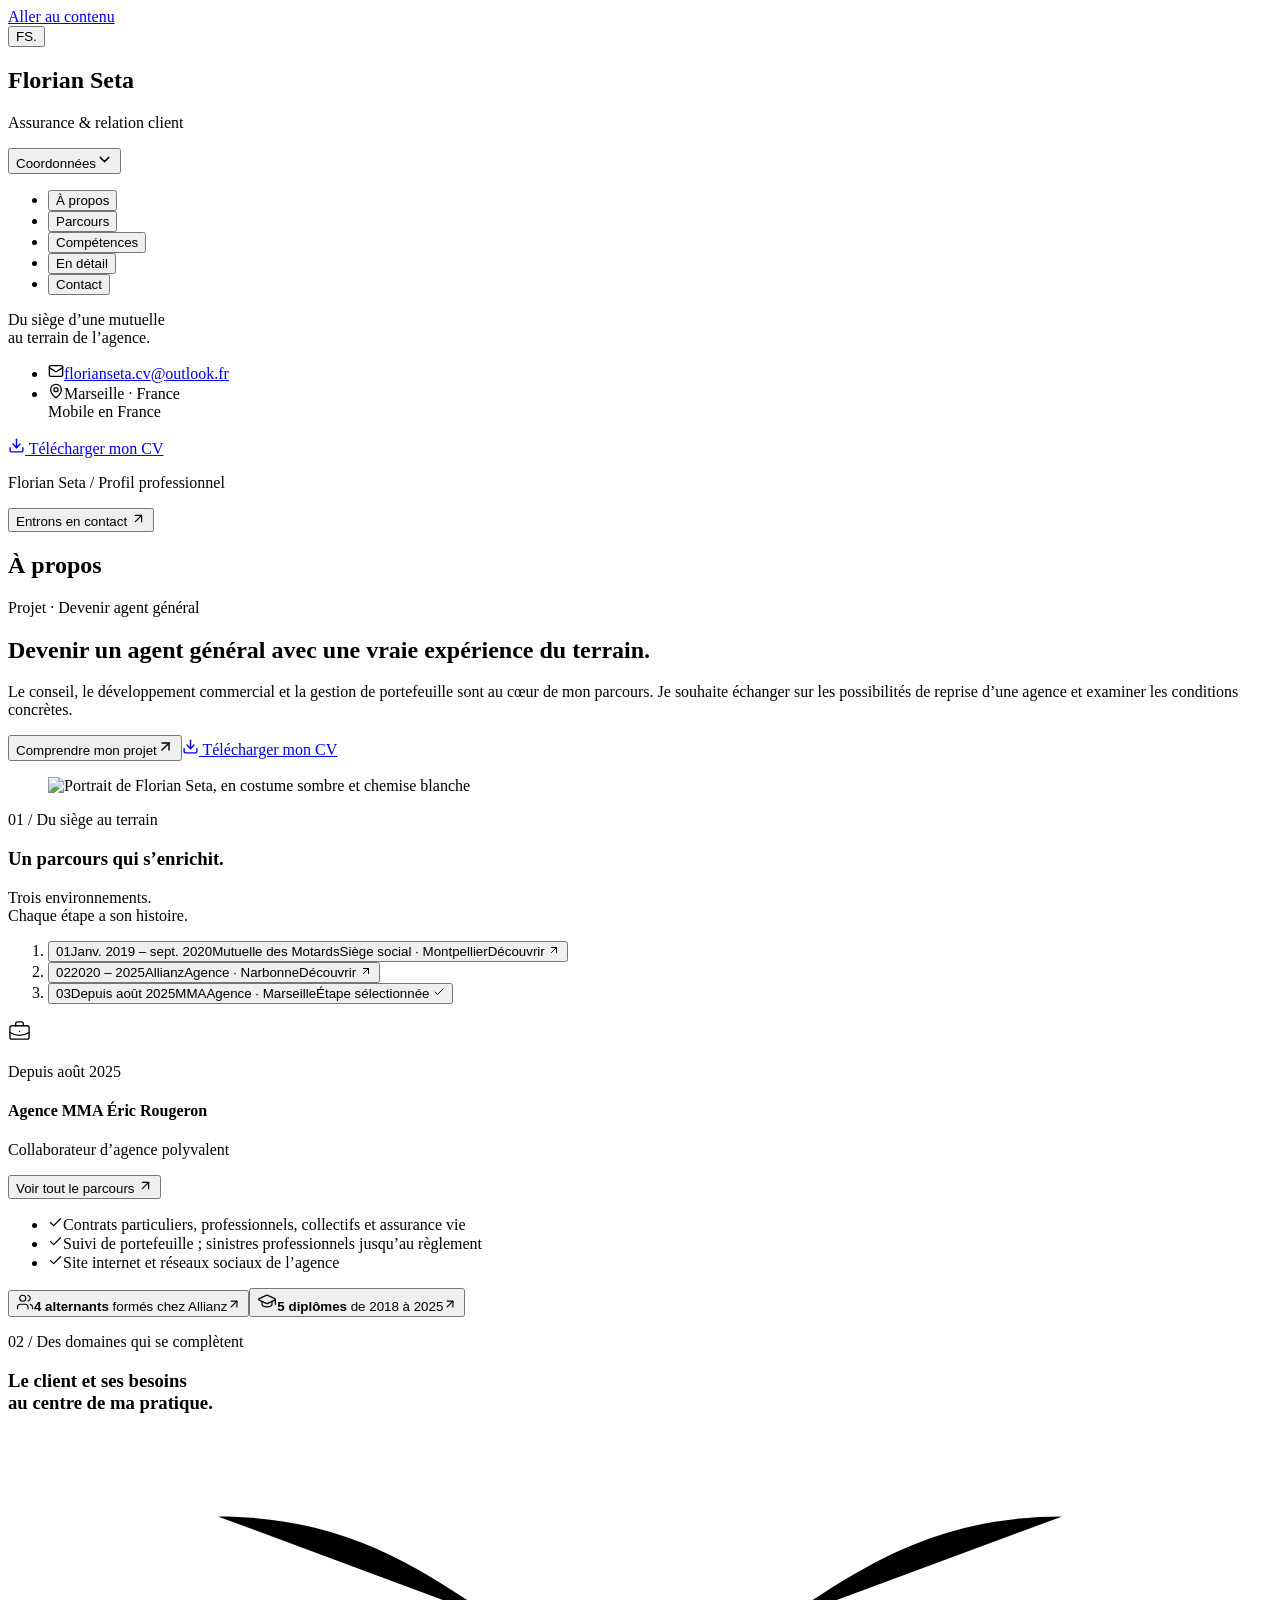
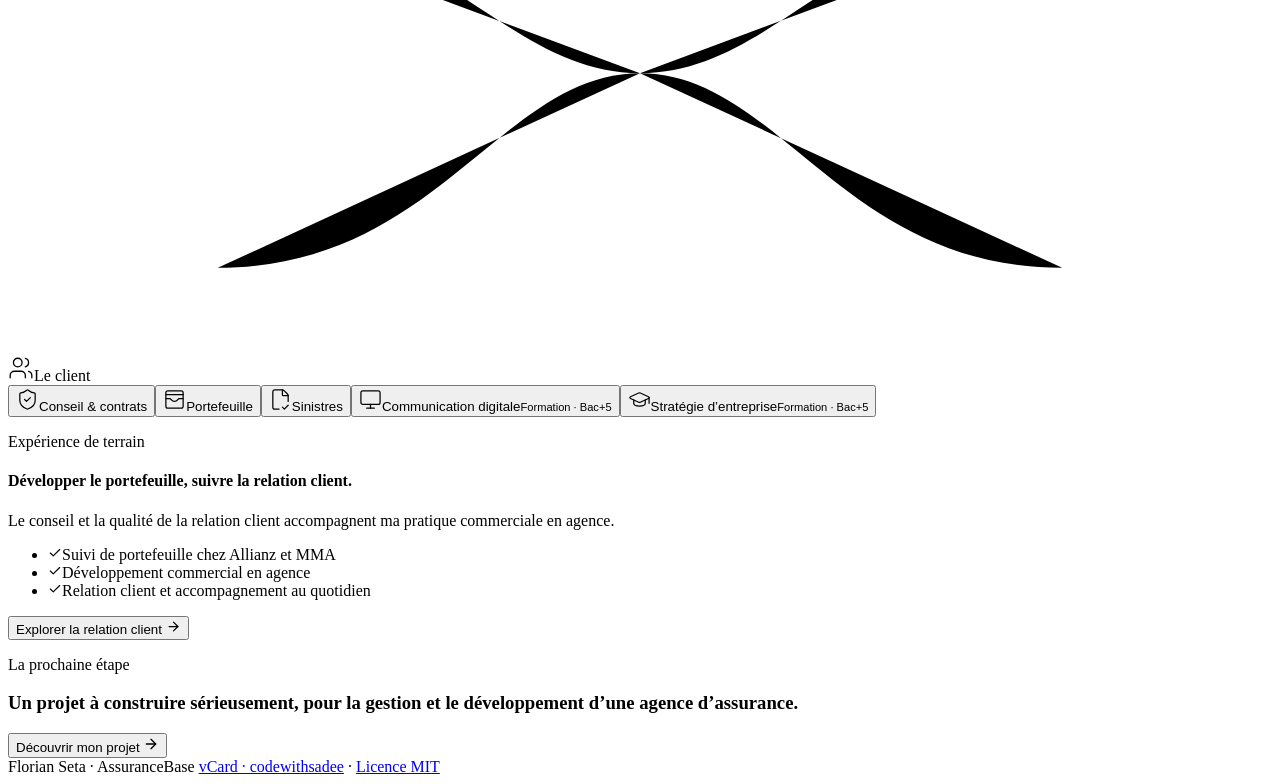
==== commit 0ab187cd: "Ajoute le CV agent general de deux pages et ses liens de telechargement" ====
--- a/reprise-portefeuille/index.html
+++ b/reprise-portefeuille/index.html
@@ -1,2 +1,2 @@
-<!DOCTYPE html><html lang="fr"><head><meta charSet="utf-8"/><meta name="viewport" content="width=device-width, initial-scale=1"/><link rel="preload" as="image" imageSrcSet="/cv-agent-general/images/florian-seta-portrait-small.webp 360w, /cv-agent-general/images/florian-seta-portrait.webp 720w" imageSizes="(max-width: 640px) 160px, 240px" fetchPriority="high"/><link rel="stylesheet" href="/cv-agent-general/_next/static/css/index.lBW_aZjC.css" data-rsc-css-href="/cv-agent-general/_next/static/css/index.lBW_aZjC.css" data-precedence="vite-rsc/importer-resources"/><link rel="modulepreload" fetchPriority="low" href="/cv-agent-general/_next/static/chunks/index-BCLyyCEK.js"/><script src="/cv-agent-general/_next/static/chunks/rolldown-runtime-BKYLDKLR.js" type="module" async=""></script><script src="/cv-agent-general/_next/static/chunks/framework-CZRQTDg8.js" type="module" async=""></script><link rel="modulepreload" href="/cv-agent-general/_next/static/chunks/layout-segment-context-CytgBCj7.js" crossorigin=""/><link rel="modulepreload" href="/cv-agent-general/_next/static/chunks/cv-experience-j5d2Agzf.js" crossorigin=""/><title>Projet · Devenir agent général | Florian Seta</title><meta name="description" content="Le conseil, le développement commercial et la gestion de portefeuille sont au cœur de mon parcours. Je souhaite échanger sur les possibilités de reprise d’une agence et examiner les conditions concrètes."/><meta name="robots" content="noindex, nofollow"/><link rel="icon" href="/cv-agent-general/favicon.svg"/><script>Object.assign(((self[Symbol.for("vinext.navigationRuntime")]??={bootstrap:{routeManifest:null},functions:{}}).bootstrap.rsc??={rsc:[]}),{params:{"slug":"reprise-portefeuille"},nav:{"pathname":"/reprise-portefeuille","searchParams":[]}})</script><link rel="modulepreload" href="/cv-agent-general/_next/static/chunks/index-BCLyyCEK.js" />
-</head><body><a class="skip-link" href="#main-content">Aller au contenu</a><main class="vcard-layout"><aside class="sidebar" data-sidebar="true" aria-label="Profil et navigation"><div class="sidebar-info"><button type="button" class="identity-mark" aria-label="Florian Seta, retour à l’accueil">FS<span>.</span></button><div class="info-content"><h1 class="name">Florian Seta</h1><p class="title">Assurance &amp; relation client</p></div><button class="info_more-btn" type="button" data-sidebar-btn="true" aria-expanded="false" aria-controls="sidebar-contacts"><span>Coordonnées</span><svg xmlns="http://www.w3.org/2000/svg" width="17" height="17" viewBox="0 0 24 24" fill="none" stroke="currentColor" stroke-width="2" stroke-linecap="round" stroke-linejoin="round" class="lucide lucide-chevron-down" aria-hidden="true"><path d="m6 9 6 6 6-6"></path></svg></button></div><nav class="navbar" aria-label="Rubriques du CV"><ul class="navbar-list" role="tablist" aria-label="Rubriques"><li class="navbar-item" role="presentation"><button id="tab-about" type="button" role="tab" aria-selected="true" aria-controls="panel-about" tabindex="0" class="navbar-link active" data-nav-link="true">À propos</button></li><li class="navbar-item" role="presentation"><button id="tab-resume" type="button" role="tab" aria-selected="false" aria-controls="panel-resume" tabindex="-1" class="navbar-link" data-nav-link="true">Parcours</button></li><li class="navbar-item" role="presentation"><button id="tab-portfolio" type="button" role="tab" aria-selected="false" aria-controls="panel-portfolio" tabindex="-1" class="navbar-link" data-nav-link="true">Compétences</button></li><li class="navbar-item" role="presentation"><button id="tab-explore" type="button" role="tab" aria-selected="false" aria-controls="panel-explore" tabindex="-1" class="navbar-link" data-nav-link="true">En détail</button></li><li class="navbar-item" role="presentation"><button id="tab-contact" type="button" role="tab" aria-selected="false" aria-controls="panel-contact" tabindex="-1" class="navbar-link" data-nav-link="true">Contact</button></li></ul></nav><div class="sidebar-info_more" id="sidebar-contacts"><p class="rail-note">Du siège d’une mutuelle<br/>au terrain de l’agence.</p><ul class="contacts-list"><li class="contact-item"><svg xmlns="http://www.w3.org/2000/svg" width="16" height="16" viewBox="0 0 24 24" fill="none" stroke="currentColor" stroke-width="2" stroke-linecap="round" stroke-linejoin="round" class="lucide lucide-mail" aria-hidden="true"><path d="m22 7-8.991 5.727a2 2 0 0 1-2.009 0L2 7"></path><rect x="2" y="4" width="20" height="16" rx="2"></rect></svg><a href="mailto:florianseta.cv@outlook.fr?subject=Proposition%20d%E2%80%99%C3%A9change%20%E2%80%94%20Florian%20Seta" class="contact-link">florianseta.cv<wbr/>@<!-- -->outlook.fr</a></li><li class="contact-item"><svg xmlns="http://www.w3.org/2000/svg" width="16" height="16" viewBox="0 0 24 24" fill="none" stroke="currentColor" stroke-width="2" stroke-linecap="round" stroke-linejoin="round" class="lucide lucide-map-pin" aria-hidden="true"><path d="M20 10c0 4.993-5.539 10.193-7.399 11.799a1 1 0 0 1-1.202 0C9.539 20.193 4 14.993 4 10a8 8 0 0 1 16 0"></path><circle cx="12" cy="10" r="3"></circle></svg><span>Marseille · France<br/>Mobile en France</span></li></ul><span class="pdf-pending sidebar-download"><svg xmlns="http://www.w3.org/2000/svg" width="16" height="16" viewBox="0 0 24 24" fill="none" stroke="currentColor" stroke-width="2" stroke-linecap="round" stroke-linejoin="round" class="lucide lucide-download" aria-hidden="true"><path d="M12 15V3"></path><path d="M21 15v4a2 2 0 0 1-2 2H5a2 2 0 0 1-2-2v-4"></path><path d="m7 10 5 5 5-5"></path></svg> CV PDF · bientôt disponible</span></div></aside><div class="main-content" id="main-content" tabindex="-1"><div class="page-masthead"><p>Florian Seta / Profil professionnel</p><button type="button">Entrons en contact <svg xmlns="http://www.w3.org/2000/svg" width="15" height="15" viewBox="0 0 24 24" fill="none" stroke="currentColor" stroke-width="2" stroke-linecap="round" stroke-linejoin="round" class="lucide lucide-arrow-up-right" aria-hidden="true"><path d="M7 7h10v10"></path><path d="M7 17 17 7"></path></svg></button></div><article class="about active" data-page="about" id="panel-about" role="tabpanel" aria-labelledby="tab-about"><header class="sr-only"><h2>À propos</h2></header><section class="profile-hero"><div class="profile-intro"><p class="focus-eyebrow">Projet · Devenir agent général</p><h2 class="profile-headline">Devenir un agent général avec une vraie expérience du terrain.</h2><p class="hero-description">Le conseil, le développement commercial et la gestion de portefeuille sont au cœur de mon parcours. Je souhaite échanger sur les possibilités de reprise d’une agence et examiner les conditions concrètes.</p><div class="profile-actions"><button type="button" class="primary-action">Comprendre mon projet<svg xmlns="http://www.w3.org/2000/svg" width="17" height="17" viewBox="0 0 24 24" fill="none" stroke="currentColor" stroke-width="2" stroke-linecap="round" stroke-linejoin="round" class="lucide lucide-arrow-up-right" aria-hidden="true"><path d="M7 7h10v10"></path><path d="M7 17 17 7"></path></svg></button><span class="pdf-pending "><svg xmlns="http://www.w3.org/2000/svg" width="16" height="16" viewBox="0 0 24 24" fill="none" stroke="currentColor" stroke-width="2" stroke-linecap="round" stroke-linejoin="round" class="lucide lucide-download" aria-hidden="true"><path d="M12 15V3"></path><path d="M21 15v4a2 2 0 0 1-2 2H5a2 2 0 0 1-2-2v-4"></path><path d="m7 10 5 5 5-5"></path></svg> CV PDF · bientôt disponible</span></div></div><figure class="profile-portrait"><img src="/cv-agent-general/images/florian-seta-portrait.webp" srcSet="/cv-agent-general/images/florian-seta-portrait-small.webp 360w, /cv-agent-general/images/florian-seta-portrait.webp 720w" sizes="(max-width: 640px) 160px, 240px" alt="Portrait de Florian Seta, en costume sombre et chemise blanche" width="720" height="900" fetchPriority="high"/></figure></section><section class="home-journey" aria-labelledby="home-journey-title"><div class="home-section-heading" data-home-reveal="true"><div><p class="focus-eyebrow">01 / Du siège au terrain</p><h3 id="home-journey-title">Un parcours qui s’enrichit.</h3></div><p class="home-section-hint">Trois environnements.<br/>Chaque étape a son histoire.</p></div><div class="journey-stations"><div class="journey-track" aria-hidden="true"><div class="journey-progress" style="--journey-fill:1"></div></div><ol class="journey-steps" aria-label="Choisir une expérience"><li data-home-reveal="true"><button type="button" class="journey-step" aria-pressed="false" aria-controls="home-journey-detail"><span class="journey-pin" aria-hidden="true">01</span><span class="journey-period">Janv. 2019 – sept. 2020</span><span class="journey-employer">Mutuelle des Motards</span><span class="journey-setting">Siège social<!-- --> · <!-- -->Montpellier</span><span class="journey-selected-label" aria-hidden="true">Découvrir <svg xmlns="http://www.w3.org/2000/svg" width="12" height="12" viewBox="0 0 24 24" fill="none" stroke="currentColor" stroke-width="2" stroke-linecap="round" stroke-linejoin="round" class="lucide lucide-arrow-up-right" aria-hidden="true"><path d="M7 7h10v10"></path><path d="M7 17 17 7"></path></svg></span></button></li><li data-home-reveal="true"><button type="button" class="journey-step" aria-pressed="false" aria-controls="home-journey-detail"><span class="journey-pin" aria-hidden="true">02</span><span class="journey-period">2020 – 2025</span><span class="journey-employer">Allianz</span><span class="journey-setting">Agence<!-- --> · <!-- -->Narbonne</span><span class="journey-selected-label" aria-hidden="true">Découvrir <svg xmlns="http://www.w3.org/2000/svg" width="12" height="12" viewBox="0 0 24 24" fill="none" stroke="currentColor" stroke-width="2" stroke-linecap="round" stroke-linejoin="round" class="lucide lucide-arrow-up-right" aria-hidden="true"><path d="M7 7h10v10"></path><path d="M7 17 17 7"></path></svg></span></button></li><li data-home-reveal="true"><button type="button" class="journey-step selected" aria-pressed="true" aria-controls="home-journey-detail"><span class="journey-pin" aria-hidden="true">03</span><span class="journey-period">Depuis août 2025</span><span class="journey-employer">MMA</span><span class="journey-setting">Agence<!-- --> · <!-- -->Marseille</span><span class="journey-selected-label" aria-hidden="true">Étape sélectionnée <svg xmlns="http://www.w3.org/2000/svg" width="12" height="12" viewBox="0 0 24 24" fill="none" stroke="currentColor" stroke-width="2" stroke-linecap="round" stroke-linejoin="round" class="lucide lucide-check" aria-hidden="true"><path d="M20 6 9 17l-5-5"></path></svg></span></button></li></ol></div><div class="journey-detail" id="home-journey-detail" role="region" aria-label="Expérience sélectionnée" aria-live="polite"><div class="journey-detail-heading"><span class="home-detail-icon" aria-hidden="true"><svg xmlns="http://www.w3.org/2000/svg" width="23" height="23" viewBox="0 0 24 24" fill="none" stroke="currentColor" stroke-width="1.4" stroke-linecap="round" stroke-linejoin="round" class="lucide lucide-briefcase-business" aria-hidden="true"><path d="M12 12h.01"></path><path d="M16 6V4a2 2 0 0 0-2-2h-4a2 2 0 0 0-2 2v2"></path><path d="M22 13a18.15 18.15 0 0 1-20 0"></path><rect width="20" height="14" x="2" y="6" rx="2"></rect></svg></span><p class="home-detail-overline">Depuis août 2025</p><h4>Agence MMA Éric Rougeron</h4><p class="journey-role">Collaborateur d’agence polyvalent</p><button class="text-action" type="button">Voir tout le parcours <svg xmlns="http://www.w3.org/2000/svg" width="15" height="15" viewBox="0 0 24 24" fill="none" stroke="currentColor" stroke-width="2" stroke-linecap="round" stroke-linejoin="round" class="lucide lucide-arrow-up-right" aria-hidden="true"><path d="M7 7h10v10"></path><path d="M7 17 17 7"></path></svg></button></div><ul class="journey-highlights"><li><svg xmlns="http://www.w3.org/2000/svg" width="15" height="15" viewBox="0 0 24 24" fill="none" stroke="currentColor" stroke-width="2" stroke-linecap="round" stroke-linejoin="round" class="lucide lucide-check" aria-hidden="true"><path d="M20 6 9 17l-5-5"></path></svg><span>Contrats particuliers, professionnels, collectifs et assurance vie</span></li><li><svg xmlns="http://www.w3.org/2000/svg" width="15" height="15" viewBox="0 0 24 24" fill="none" stroke="currentColor" stroke-width="2" stroke-linecap="round" stroke-linejoin="round" class="lucide lucide-check" aria-hidden="true"><path d="M20 6 9 17l-5-5"></path></svg><span>Suivi de portefeuille ; sinistres professionnels jusqu’au règlement</span></li><li><svg xmlns="http://www.w3.org/2000/svg" width="15" height="15" viewBox="0 0 24 24" fill="none" stroke="currentColor" stroke-width="2" stroke-linecap="round" stroke-linejoin="round" class="lucide lucide-check" aria-hidden="true"><path d="M20 6 9 17l-5-5"></path></svg><span>Site internet et réseaux sociaux de l’agence</span></li></ul></div><div class="home-reference-links" aria-label="Autres repères du parcours"><button type="button"><svg xmlns="http://www.w3.org/2000/svg" width="18" height="18" viewBox="0 0 24 24" fill="none" stroke="currentColor" stroke-width="1.5" stroke-linecap="round" stroke-linejoin="round" class="lucide lucide-users" aria-hidden="true"><path d="M16 21v-2a4 4 0 0 0-4-4H6a4 4 0 0 0-4 4v2"></path><path d="M16 3.128a4 4 0 0 1 0 7.744"></path><path d="M22 21v-2a4 4 0 0 0-3-3.87"></path><circle cx="9" cy="7" r="4"></circle></svg><span><strong>4 alternants</strong> formés chez Allianz</span><svg xmlns="http://www.w3.org/2000/svg" width="14" height="14" viewBox="0 0 24 24" fill="none" stroke="currentColor" stroke-width="2" stroke-linecap="round" stroke-linejoin="round" class="lucide lucide-arrow-up-right" aria-hidden="true"><path d="M7 7h10v10"></path><path d="M7 17 17 7"></path></svg></button><button type="button"><svg xmlns="http://www.w3.org/2000/svg" width="20" height="20" viewBox="0 0 24 24" fill="none" stroke="currentColor" stroke-width="1.5" stroke-linecap="round" stroke-linejoin="round" class="lucide lucide-graduation-cap" aria-hidden="true"><path d="M21.42 10.922a1 1 0 0 0-.019-1.838L12.83 5.18a2 2 0 0 0-1.66 0L2.6 9.08a1 1 0 0 0 0 1.832l8.57 3.908a2 2 0 0 0 1.66 0z"></path><path d="M22 10v6"></path><path d="M6 12.5V16a6 3 0 0 0 12 0v-3.5"></path></svg><span><strong>5<!-- --> diplômes</strong> de 2018 à 2025</span><svg xmlns="http://www.w3.org/2000/svg" width="14" height="14" viewBox="0 0 24 24" fill="none" stroke="currentColor" stroke-width="2" stroke-linecap="round" stroke-linejoin="round" class="lucide lucide-arrow-up-right" aria-hidden="true"><path d="M7 7h10v10"></path><path d="M7 17 17 7"></path></svg></button></div></section><section class="home-domains" aria-labelledby="home-domains-title"><div class="home-section-heading" data-home-reveal="true"><div><p class="focus-eyebrow">02 / Des domaines qui se complètent</p><h3 id="home-domains-title">Le client et ses besoins<br/>au centre de ma pratique.</h3></div></div><div class="domain-explorer"><div class="domain-map" role="group" aria-label="Choisir un domaine"><svg class="domain-connections" viewBox="0 0 1000 410" preserveAspectRatio="none" aria-hidden="true"><path d="M500 190 C390 190 340 66 166 66" pathLength="1" data-home-trace="true" class=""></path><path d="M500 190 C610 190 660 66 834 66" pathLength="1" data-home-trace="true" class="selected"></path><path d="M500 190 C610 190 660 344 834 344" pathLength="1" data-home-trace="true" class=""></path><path d="M500 190 C390 190 340 344 166 344" pathLength="1" data-home-trace="true" class=""></path><path d="M500 190 L500 344" pathLength="1" data-home-trace="true" class=""></path></svg><div class="domain-center" aria-hidden="true"><svg xmlns="http://www.w3.org/2000/svg" width="26" height="26" viewBox="0 0 24 24" fill="none" stroke="currentColor" stroke-width="1.2" stroke-linecap="round" stroke-linejoin="round" class="lucide lucide-users" aria-hidden="true"><path d="M16 21v-2a4 4 0 0 0-4-4H6a4 4 0 0 0-4 4v2"></path><path d="M16 3.128a4 4 0 0 1 0 7.744"></path><path d="M22 21v-2a4 4 0 0 0-3-3.87"></path><circle cx="9" cy="7" r="4"></circle></svg><span>Le client</span></div><button type="button" id="home-domain-assurance" class="domain-node domain-assurance" aria-pressed="false" aria-controls="home-domain-detail" data-home-reveal="true"><svg xmlns="http://www.w3.org/2000/svg" width="23" height="23" viewBox="0 0 24 24" fill="none" stroke="currentColor" stroke-width="1.3" stroke-linecap="round" stroke-linejoin="round" class="lucide lucide-shield-check" aria-hidden="true"><path d="M20 13c0 5-3.5 7.5-7.66 8.95a1 1 0 0 1-.67-.01C7.5 20.5 4 18 4 13V6a1 1 0 0 1 1-1c2 0 4.5-1.2 6.24-2.72a1.17 1.17 0 0 1 1.52 0C14.51 3.81 17 5 19 5a1 1 0 0 1 1 1z"></path><path d="m9 12 2 2 4-4"></path></svg><span>Conseil &amp; contrats</span></button><button type="button" id="home-domain-portefeuille" class="domain-node domain-portefeuille selected" aria-pressed="true" aria-controls="home-domain-detail" data-home-reveal="true"><svg xmlns="http://www.w3.org/2000/svg" width="23" height="23" viewBox="0 0 24 24" fill="none" stroke="currentColor" stroke-width="1.3" stroke-linecap="round" stroke-linejoin="round" class="lucide lucide-wallet-cards" aria-hidden="true"><path d="M3 11h3.75a2 2 0 0 1 1.6.8l.45.6a4 4 0 0 0 6.4 0l.45-.6a2 2 0 0 1 1.6-.8H21"></path><path d="M3 7h18"></path><rect x="3" y="3" width="18" height="18" rx="2"></rect></svg><span>Portefeuille</span></button><button type="button" id="home-domain-sinistres" class="domain-node domain-sinistres" aria-pressed="false" aria-controls="home-domain-detail" data-home-reveal="true"><svg xmlns="http://www.w3.org/2000/svg" width="23" height="23" viewBox="0 0 24 24" fill="none" stroke="currentColor" stroke-width="1.3" stroke-linecap="round" stroke-linejoin="round" class="lucide lucide-file-check-corner" aria-hidden="true"><path d="M10.5 22H6a2 2 0 0 1-2-2V4a2 2 0 0 1 2-2h8a2.4 2.4 0 0 1 1.706.706l3.588 3.588A2.4 2.4 0 0 1 20 8v6"></path><path d="M14 2v5a1 1 0 0 0 1 1h5"></path><path d="m14 20 2 2 4-4"></path></svg><span>Sinistres</span></button><button type="button" id="home-domain-communication" class="domain-node domain-communication" aria-pressed="false" aria-controls="home-domain-detail" data-home-reveal="true"><svg xmlns="http://www.w3.org/2000/svg" width="23" height="23" viewBox="0 0 24 24" fill="none" stroke="currentColor" stroke-width="1.3" stroke-linecap="round" stroke-linejoin="round" class="lucide lucide-monitor" aria-hidden="true"><rect width="20" height="14" x="2" y="3" rx="2"></rect><line x1="8" x2="16" y1="21" y2="21"></line><line x1="12" x2="12" y1="17" y2="21"></line></svg><span>Communication digitale</span><small>Formation · Bac+5</small></button><button type="button" id="home-domain-strategie" class="domain-node domain-strategie" aria-pressed="false" aria-controls="home-domain-detail" data-home-reveal="true"><svg xmlns="http://www.w3.org/2000/svg" width="23" height="23" viewBox="0 0 24 24" fill="none" stroke="currentColor" stroke-width="1.3" stroke-linecap="round" stroke-linejoin="round" class="lucide lucide-graduation-cap" aria-hidden="true"><path d="M21.42 10.922a1 1 0 0 0-.019-1.838L12.83 5.18a2 2 0 0 0-1.66 0L2.6 9.08a1 1 0 0 0 0 1.832l8.57 3.908a2 2 0 0 0 1.66 0z"></path><path d="M22 10v6"></path><path d="M6 12.5V16a6 3 0 0 0 12 0v-3.5"></path></svg><span>Stratégie d’entreprise</span><small>Formation · Bac+5</small></button></div><div class="domain-detail" id="home-domain-detail" role="region" aria-labelledby="home-domain-portefeuille" aria-live="polite"><p class="home-detail-overline">Expérience de terrain</p><h4>Développer le portefeuille, suivre la relation client.</h4><p class="domain-description">Le conseil et la qualité de la relation client accompagnent ma pratique commerciale en agence.</p><ul class="domain-points"><li><svg xmlns="http://www.w3.org/2000/svg" width="14" height="14" viewBox="0 0 24 24" fill="none" stroke="currentColor" stroke-width="2" stroke-linecap="round" stroke-linejoin="round" class="lucide lucide-check" aria-hidden="true"><path d="M20 6 9 17l-5-5"></path></svg><span>Suivi de portefeuille chez Allianz et MMA</span></li><li><svg xmlns="http://www.w3.org/2000/svg" width="14" height="14" viewBox="0 0 24 24" fill="none" stroke="currentColor" stroke-width="2" stroke-linecap="round" stroke-linejoin="round" class="lucide lucide-check" aria-hidden="true"><path d="M20 6 9 17l-5-5"></path></svg><span>Développement commercial en agence</span></li><li><svg xmlns="http://www.w3.org/2000/svg" width="14" height="14" viewBox="0 0 24 24" fill="none" stroke="currentColor" stroke-width="2" stroke-linecap="round" stroke-linejoin="round" class="lucide lucide-check" aria-hidden="true"><path d="M20 6 9 17l-5-5"></path></svg><span>Relation client et accompagnement au quotidien</span></li></ul><button class="text-action" type="button">Explorer la relation client<!-- --> <svg xmlns="http://www.w3.org/2000/svg" width="15" height="15" viewBox="0 0 24 24" fill="none" stroke="currentColor" stroke-width="2" stroke-linecap="round" stroke-linejoin="round" class="lucide lucide-arrow-right" aria-hidden="true"><path d="M5 12h14"></path><path d="m12 5 7 7-7 7"></path></svg></button></div></div></section><section class="motivation-card"><p class="focus-eyebrow">La prochaine étape</p><h3>Un projet à construire sérieusement, pour la gestion et le développement d’une agence d’assurance.</h3><button class="text-action" type="button">Découvrir mon projet <svg xmlns="http://www.w3.org/2000/svg" width="16" height="16" viewBox="0 0 24 24" fill="none" stroke="currentColor" stroke-width="2" stroke-linecap="round" stroke-linejoin="round" class="lucide lucide-arrow-right" aria-hidden="true"><path d="M5 12h14"></path><path d="m12 5 7 7-7 7"></path></svg></button></section></article><article class="resume" data-page="resume" id="panel-resume" role="tabpanel" aria-labelledby="tab-resume" hidden=""><header><p class="focus-eyebrow">Du siège aux agences</p><h2 class="article-title">Mon parcours.</h2></header><p class="section-intro">Du service au siège d’une mutuelle à la polyvalence en agence, chaque étape a élargi ma compréhension du métier.</p><section class="timeline"><div class="title-wrapper"><svg xmlns="http://www.w3.org/2000/svg" width="24" height="24" viewBox="0 0 24 24" fill="none" stroke="currentColor" stroke-width="2" stroke-linecap="round" stroke-linejoin="round" class="lucide lucide-briefcase-business" aria-hidden="true"><path d="M12 12h.01"></path><path d="M16 6V4a2 2 0 0 0-2-2h-4a2 2 0 0 0-2 2v2"></path><path d="M22 13a18.15 18.15 0 0 1-20 0"></path><rect width="20" height="14" x="2" y="6" rx="2"></rect></svg><h3>Expériences professionnelles</h3></div><ol class="timeline-list"><li class="timeline-item"><details open=""><summary><span class="timeline-period">Depuis août 2025</span><h4>Collaborateur d’agence polyvalent</h4><p class="timeline-company">Agence MMA Éric Rougeron</p><p class="timeline-location">Marseille</p><span class="timeline-toggle">Voir les missions <svg xmlns="http://www.w3.org/2000/svg" width="16" height="16" viewBox="0 0 24 24" fill="none" stroke="currentColor" stroke-width="2" stroke-linecap="round" stroke-linejoin="round" class="lucide lucide-chevron-down" aria-hidden="true"><path d="m6 9 6 6 6-6"></path></svg></span></summary><div class="timeline-details"><p class="timeline-text">Vente et souscription de contrats particuliers et professionnels, assurances collectives et assurance vie. Développement commercial et gestion de portefeuille. Sinistres professionnels : ouverture et suivi des dossiers jusqu’au règlement, avec une pratique plus importante chez MMA. Communication de l’agence, site internet et réseaux sociaux.</p><ul class="evidence-tags" aria-label="Domaines d’activité"><li>Portefeuille</li><li>Sinistres</li><li>Communication</li></ul></div></details></li><li class="timeline-item"><details><summary><span class="timeline-period">2020 – 2025</span><h4>Chargé de clientèle</h4><p class="timeline-company">ALLIANZ Arnaud de Simencourt</p><p class="timeline-location">Narbonne</p><span class="timeline-toggle">Voir les missions <svg xmlns="http://www.w3.org/2000/svg" width="16" height="16" viewBox="0 0 24 24" fill="none" stroke="currentColor" stroke-width="2" stroke-linecap="round" stroke-linejoin="round" class="lucide lucide-chevron-down" aria-hidden="true"><path d="m6 9 6 6 6-6"></path></svg></span></summary><div class="timeline-details"><p class="timeline-text">Vente et souscription de contrats particuliers et professionnels, assurances collectives et suivi du portefeuille. Ouverture des sinistres particuliers ; ouverture et suivi ponctuel de sinistres professionnels jusqu’au règlement. Communication de l’agence. Alors que j’étais l’alternant le plus expérimenté, l’agent général s’est appuyé sur ma maîtrise du métier pour me confier l’accompagnement des autres alternants. J’ai ainsi développé ma pédagogie et formé quatre alternants, en tant que référent informel, sans fonction hiérarchique officielle.</p><ul class="evidence-tags" aria-label="Domaines d’activité"><li>Vente et conseil</li><li>Accompagnement</li><li>Transmission</li></ul></div></details></li><li class="timeline-item"><details><summary><span class="timeline-period">Janv. 2019 – sept. 2020</span><h4>Conseiller en assurances</h4><p class="timeline-company">Mutuelle des Motards</p><p class="timeline-location">Siège social · Montpellier</p><span class="timeline-toggle">Voir les missions <svg xmlns="http://www.w3.org/2000/svg" width="16" height="16" viewBox="0 0 24 24" fill="none" stroke="currentColor" stroke-width="2" stroke-linecap="round" stroke-linejoin="round" class="lucide lucide-chevron-down" aria-hidden="true"><path d="m6 9 6 6 6-6"></path></svg></span></summary><div class="timeline-details"><p class="timeline-text">Téléconseiller : vente et souscription, service après-vente et gestion électronique des documents au siège de la mutuelle.</p><ul class="evidence-tags" aria-label="Domaines d’activité"><li>Relation client</li><li>Souscription</li><li>Service</li></ul></div></details></li></ol></section><section class="timeline education"><div class="title-wrapper"><svg xmlns="http://www.w3.org/2000/svg" width="24" height="24" viewBox="0 0 24 24" fill="none" stroke="currentColor" stroke-width="2" stroke-linecap="round" stroke-linejoin="round" class="lucide lucide-book-open" aria-hidden="true"><path d="M12 5v16"></path><path d="M20.001 19A2 2 0 0022 17V5a2 2 0 00-1.999-2L16 3.002A5 5 0 0012 5a5 5 0 00-4-2H4a2 2 0 00-2 2v12a2 2 0 001.999 2H8a5 5 0 014 2 5 5 0 014-2z"></path></svg><h3>Formations &amp; diplômes</h3></div><ol class="education-list"><li><span class="education-year">2025</span><div><h4>Manager des stratégies marketing et communication</h4><p>Bac+5 · titre de niveau 7 · IFC Montpellier</p></div></li><li><span class="education-year">2023</span><div><h4>Manager en stratégie d’entreprise</h4><p>Option stratégie financière et patrimoniale · Bac+5 · titre de niveau 7 · IFC Montpellier</p></div></li><li><span class="education-year">2021</span><div><h4>Responsable de clientèle Banque-Finance-Assurance</h4><p>Bachelor · IFC Montpellier</p></div></li><li><span class="education-year">2020</span><div><h4>BTS Assurance</h4><p>IFC Montpellier</p></div></li><li><span class="education-year">2018</span><div><h4>Baccalauréat STMG</h4><p>Spécialité gestion et finance</p></div></li></ol></section><section class="skill"><h3>Une pratique transversale</h3><ul class="skills-list"><li><svg xmlns="http://www.w3.org/2000/svg" width="17" height="17" viewBox="0 0 24 24" fill="none" stroke="currentColor" stroke-width="2" stroke-linecap="round" stroke-linejoin="round" class="lucide lucide-shield-check" aria-hidden="true"><path d="M20 13c0 5-3.5 7.5-7.66 8.95a1 1 0 0 1-.67-.01C7.5 20.5 4 18 4 13V6a1 1 0 0 1 1-1c2 0 4.5-1.2 6.24-2.72a1.17 1.17 0 0 1 1.52 0C14.51 3.81 17 5 19 5a1 1 0 0 1 1 1z"></path><path d="m9 12 2 2 4-4"></path></svg><span>Conseil, vente et souscription</span></li><li><svg xmlns="http://www.w3.org/2000/svg" width="17" height="17" viewBox="0 0 24 24" fill="none" stroke="currentColor" stroke-width="2" stroke-linecap="round" stroke-linejoin="round" class="lucide lucide-shield-check" aria-hidden="true"><path d="M20 13c0 5-3.5 7.5-7.66 8.95a1 1 0 0 1-.67-.01C7.5 20.5 4 18 4 13V6a1 1 0 0 1 1-1c2 0 4.5-1.2 6.24-2.72a1.17 1.17 0 0 1 1.52 0C14.51 3.81 17 5 19 5a1 1 0 0 1 1 1z"></path><path d="m9 12 2 2 4-4"></path></svg><span>Suivi du portefeuille et des sinistres</span></li><li><svg xmlns="http://www.w3.org/2000/svg" width="17" height="17" viewBox="0 0 24 24" fill="none" stroke="currentColor" stroke-width="2" stroke-linecap="round" stroke-linejoin="round" class="lucide lucide-shield-check" aria-hidden="true"><path d="M20 13c0 5-3.5 7.5-7.66 8.95a1 1 0 0 1-.67-.01C7.5 20.5 4 18 4 13V6a1 1 0 0 1 1-1c2 0 4.5-1.2 6.24-2.72a1.17 1.17 0 0 1 1.52 0C14.51 3.81 17 5 19 5a1 1 0 0 1 1 1z"></path><path d="m9 12 2 2 4-4"></path></svg><span>Formation et accompagnement d’alternants</span></li><li><svg xmlns="http://www.w3.org/2000/svg" width="17" height="17" viewBox="0 0 24 24" fill="none" stroke="currentColor" stroke-width="2" stroke-linecap="round" stroke-linejoin="round" class="lucide lucide-shield-check" aria-hidden="true"><path d="M20 13c0 5-3.5 7.5-7.66 8.95a1 1 0 0 1-.67-.01C7.5 20.5 4 18 4 13V6a1 1 0 0 1 1-1c2 0 4.5-1.2 6.24-2.72a1.17 1.17 0 0 1 1.52 0C14.51 3.81 17 5 19 5a1 1 0 0 1 1 1z"></path><path d="m9 12 2 2 4-4"></path></svg><span>Communication d’agence et outils numériques</span></li></ul></section><span class="pdf-pending inline-download"><svg xmlns="http://www.w3.org/2000/svg" width="16" height="16" viewBox="0 0 24 24" fill="none" stroke="currentColor" stroke-width="2" stroke-linecap="round" stroke-linejoin="round" class="lucide lucide-download" aria-hidden="true"><path d="M12 15V3"></path><path d="M21 15v4a2 2 0 0 1-2 2H5a2 2 0 0 1-2-2v-4"></path><path d="m7 10 5 5 5-5"></path></svg> CV PDF · bientôt disponible</span></article><article class="portfolio" data-page="portfolio" id="panel-portfolio" role="tabpanel" aria-labelledby="tab-portfolio" hidden=""><header><p class="focus-eyebrow">Des compétences de terrain</p><h2 class="article-title">Mes domaines d’action.</h2></header><p class="section-intro">Des compétences reliées à des expériences concrètes. Sélectionnez un domaine, puis une carte pour en voir le détail.</p><section class="projects" aria-label="Domaines de compétences"><ul class="filter-list" aria-label="Filtrer les compétences"><li class="filter-item"><button type="button" class="active" aria-pressed="true">Tout</button></li><li class="filter-item"><button type="button" class="" aria-pressed="false">Assurance</button></li><li class="filter-item"><button type="button" class="" aria-pressed="false">Gestion</button></li><li class="filter-item"><button type="button" class="" aria-pressed="false">Transmission</button></li><li class="filter-item"><button type="button" class="" aria-pressed="false">Numérique</button></li></ul><div class="filter-select-box"><button type="button" class="filter-select" data-select="true" aria-expanded="false" aria-controls="competence-filters">Tous les domaines<svg xmlns="http://www.w3.org/2000/svg" width="18" height="18" viewBox="0 0 24 24" fill="none" stroke="currentColor" stroke-width="2" stroke-linecap="round" stroke-linejoin="round" class="lucide lucide-chevron-down" aria-hidden="true"><path d="m6 9 6 6 6-6"></path></svg></button><ul class="select-list" id="competence-filters" hidden=""><li class="select-item"><button type="button">Tout</button></li><li class="select-item"><button type="button">Assurance</button></li><li class="select-item"><button type="button">Gestion</button></li><li class="select-item"><button type="button">Transmission</button></li><li class="select-item"><button type="button">Numérique</button></li></ul></div><p class="filter-summary" aria-live="polite">7<!-- --> <!-- -->domaines affichés</p><ul class="project-list"><li class="project-item active" data-category="assurance"><button type="button" class="expertise-card"><div class="expertise-illustration"><svg xmlns="http://www.w3.org/2000/svg" width="30" height="30" viewBox="0 0 24 24" fill="none" stroke="currentColor" stroke-width="1.3" stroke-linecap="round" stroke-linejoin="round" class="lucide lucide-users" aria-hidden="true"><path d="M16 21v-2a4 4 0 0 0-4-4H6a4 4 0 0 0-4 4v2"></path><path d="M16 3.128a4 4 0 0 1 0 7.744"></path><path d="M22 21v-2a4 4 0 0 0-3-3.87"></path><circle cx="9" cy="7" r="4"></circle></svg><span>Assurance</span><svg xmlns="http://www.w3.org/2000/svg" width="17" height="17" viewBox="0 0 24 24" fill="none" stroke="currentColor" stroke-width="2" stroke-linecap="round" stroke-linejoin="round" class="lucide lucide-arrow-up-right" aria-hidden="true"><path d="M7 7h10v10"></path><path d="M7 17 17 7"></path></svg></div><h3 class="project-title">Conseil &amp; relation client</h3><p class="expertise-description">Vente et souscription de contrats particuliers et professionnels, avec un bon relationnel client.</p><p class="project-category">Mutuelle des Motards · Allianz · MMA</p></button></li><li class="project-item active" data-category="assurance"><button type="button" class="expertise-card"><div class="expertise-illustration"><svg xmlns="http://www.w3.org/2000/svg" width="30" height="30" viewBox="0 0 24 24" fill="none" stroke="currentColor" stroke-width="1.3" stroke-linecap="round" stroke-linejoin="round" class="lucide lucide-shield-check" aria-hidden="true"><path d="M20 13c0 5-3.5 7.5-7.66 8.95a1 1 0 0 1-.67-.01C7.5 20.5 4 18 4 13V6a1 1 0 0 1 1-1c2 0 4.5-1.2 6.24-2.72a1.17 1.17 0 0 1 1.52 0C14.51 3.81 17 5 19 5a1 1 0 0 1 1 1z"></path><path d="m9 12 2 2 4-4"></path></svg><span>Assurance</span><svg xmlns="http://www.w3.org/2000/svg" width="17" height="17" viewBox="0 0 24 24" fill="none" stroke="currentColor" stroke-width="2" stroke-linecap="round" stroke-linejoin="round" class="lucide lucide-arrow-up-right" aria-hidden="true"><path d="M7 7h10v10"></path><path d="M7 17 17 7"></path></svg></div><h3 class="project-title">Contrats &amp; solutions d’assurance</h3><p class="expertise-description">Vente et souscription de contrats particuliers et professionnels chez Allianz et MMA. Assurances collectives dans les deux agences et assurance vie chez MMA.</p><p class="project-category">ALLIANZ Arnaud de Simencourt · MMA Éric Rougeron</p></button></li><li class="project-item active" data-category="gestion"><button type="button" class="expertise-card"><div class="expertise-illustration"><svg xmlns="http://www.w3.org/2000/svg" width="30" height="30" viewBox="0 0 24 24" fill="none" stroke="currentColor" stroke-width="1.3" stroke-linecap="round" stroke-linejoin="round" class="lucide lucide-wallet-cards" aria-hidden="true"><path d="M3 11h3.75a2 2 0 0 1 1.6.8l.45.6a4 4 0 0 0 6.4 0l.45-.6a2 2 0 0 1 1.6-.8H21"></path><path d="M3 7h18"></path><rect x="3" y="3" width="18" height="18" rx="2"></rect></svg><span>Gestion</span><svg xmlns="http://www.w3.org/2000/svg" width="17" height="17" viewBox="0 0 24 24" fill="none" stroke="currentColor" stroke-width="2" stroke-linecap="round" stroke-linejoin="round" class="lucide lucide-arrow-up-right" aria-hidden="true"><path d="M7 7h10v10"></path><path d="M7 17 17 7"></path></svg></div><h3 class="project-title">Gestion de portefeuille</h3><p class="expertise-description">Suivi de portefeuille et développement commercial dans les agences Allianz et MMA.</p><p class="project-category">Allianz · MMA</p></button></li><li class="project-item active" data-category="gestion"><button type="button" class="expertise-card"><div class="expertise-illustration"><svg xmlns="http://www.w3.org/2000/svg" width="30" height="30" viewBox="0 0 24 24" fill="none" stroke="currentColor" stroke-width="1.3" stroke-linecap="round" stroke-linejoin="round" class="lucide lucide-file-check-corner" aria-hidden="true"><path d="M10.5 22H6a2 2 0 0 1-2-2V4a2 2 0 0 1 2-2h8a2.4 2.4 0 0 1 1.706.706l3.588 3.588A2.4 2.4 0 0 1 20 8v6"></path><path d="M14 2v5a1 1 0 0 0 1 1h5"></path><path d="m14 20 2 2 4-4"></path></svg><span>Gestion</span><svg xmlns="http://www.w3.org/2000/svg" width="17" height="17" viewBox="0 0 24 24" fill="none" stroke="currentColor" stroke-width="2" stroke-linecap="round" stroke-linejoin="round" class="lucide lucide-arrow-up-right" aria-hidden="true"><path d="M7 7h10v10"></path><path d="M7 17 17 7"></path></svg></div><h3 class="project-title">Gestion des sinistres</h3><p class="expertise-description">Particuliers : ouverture chez Allianz. Professionnels : ouverture et suivi jusqu’au règlement, ponctuellement chez Allianz et davantage chez MMA.</p><p class="project-category">Deux clientèles, deux périmètres</p></button></li><li class="project-item active" data-category="transmission"><button type="button" class="expertise-card"><div class="expertise-illustration"><svg xmlns="http://www.w3.org/2000/svg" width="30" height="30" viewBox="0 0 24 24" fill="none" stroke="currentColor" stroke-width="1.3" stroke-linecap="round" stroke-linejoin="round" class="lucide lucide-graduation-cap" aria-hidden="true"><path d="M21.42 10.922a1 1 0 0 0-.019-1.838L12.83 5.18a2 2 0 0 0-1.66 0L2.6 9.08a1 1 0 0 0 0 1.832l8.57 3.908a2 2 0 0 0 1.66 0z"></path><path d="M22 10v6"></path><path d="M6 12.5V16a6 3 0 0 0 12 0v-3.5"></path></svg><span>Transmission</span><svg xmlns="http://www.w3.org/2000/svg" width="17" height="17" viewBox="0 0 24 24" fill="none" stroke="currentColor" stroke-width="2" stroke-linecap="round" stroke-linejoin="round" class="lucide lucide-arrow-up-right" aria-hidden="true"><path d="M7 7h10v10"></path><path d="M7 17 17 7"></path></svg></div><h3 class="project-title">Formation &amp; pédagogie</h3><p class="expertise-description">Alternant le plus expérimenté, j’ai été sollicité par l’agent général pour devenir le référent informel des autres alternants. Cette mission, appuyée sur ma maîtrise du métier, m’a permis de développer ma pédagogie et d’en former quatre.</p><p class="project-category">Quatre alternants formés · Référent informel chez Allianz</p></button></li><li class="project-item active" data-category="numérique"><button type="button" class="expertise-card"><div class="expertise-illustration"><svg xmlns="http://www.w3.org/2000/svg" width="30" height="30" viewBox="0 0 24 24" fill="none" stroke="currentColor" stroke-width="1.3" stroke-linecap="round" stroke-linejoin="round" class="lucide lucide-monitor" aria-hidden="true"><rect width="20" height="14" x="2" y="3" rx="2"></rect><line x1="8" x2="16" y1="21" y2="21"></line><line x1="12" x2="12" y1="17" y2="21"></line></svg><span>Numérique</span><svg xmlns="http://www.w3.org/2000/svg" width="17" height="17" viewBox="0 0 24 24" fill="none" stroke="currentColor" stroke-width="2" stroke-linecap="round" stroke-linejoin="round" class="lucide lucide-arrow-up-right" aria-hidden="true"><path d="M7 7h10v10"></path><path d="M7 17 17 7"></path></svg></div><h3 class="project-title">Communication digitale</h3><p class="expertise-description">Communication et événements d’agence ; site internet et réseaux sociaux chez MMA.</p><p class="project-category">Allianz · MMA</p></button></li><li class="project-item active" data-category="gestion"><button type="button" class="expertise-card"><div class="expertise-illustration"><svg xmlns="http://www.w3.org/2000/svg" width="30" height="30" viewBox="0 0 24 24" fill="none" stroke="currentColor" stroke-width="1.3" stroke-linecap="round" stroke-linejoin="round" class="lucide lucide-briefcase-business" aria-hidden="true"><path d="M12 12h.01"></path><path d="M16 6V4a2 2 0 0 0-2-2h-4a2 2 0 0 0-2 2v2"></path><path d="M22 13a18.15 18.15 0 0 1-20 0"></path><rect width="20" height="14" x="2" y="6" rx="2"></rect></svg><span>Gestion</span><svg xmlns="http://www.w3.org/2000/svg" width="17" height="17" viewBox="0 0 24 24" fill="none" stroke="currentColor" stroke-width="2" stroke-linecap="round" stroke-linejoin="round" class="lucide lucide-arrow-up-right" aria-hidden="true"><path d="M7 7h10v10"></path><path d="M7 17 17 7"></path></svg></div><h3 class="project-title">Service &amp; polyvalence</h3><p class="expertise-description">Service après-vente, gestion électronique des documents au siège, puis polyvalence au quotidien en agence.</p><p class="project-category">Du siège aux agences</p></button></li></ul></section></article><article class="explore" data-page="explore" id="panel-explore" role="tabpanel" aria-labelledby="tab-explore" hidden=""><header><p class="focus-eyebrow">Explorer le parcours</p><h2 class="article-title">L’essentiel, en détail.</h2></header><p class="section-intro">Choisissez un sujet pour découvrir mon expérience et mon projet en quelques repères.</p><section class="visual-panel"><div class="visual-tabs" role="tablist" aria-label="Sujets du parcours"><button type="button" role="tab" id="visual-tab-parcours" aria-controls="visual-stage" aria-selected="false" tabindex="-1" class="" title="Du siège aux agences">Parcours</button><button type="button" role="tab" id="visual-tab-risques" aria-controls="visual-stage" aria-selected="false" tabindex="-1" class="" title="Contrats particuliers, professionnels, collectifs et assurance vie">Risques pro</button><button type="button" role="tab" id="visual-tab-sinistres" aria-controls="visual-stage" aria-selected="false" tabindex="-1" class="" title="Particuliers et professionnels : deux périmètres distincts">Sinistres</button><button type="button" role="tab" id="visual-tab-commercial" aria-controls="visual-stage" aria-selected="false" tabindex="-1" class="" title="Conseil et portefeuille">Relation client</button><button type="button" role="tab" id="visual-tab-transmission" aria-controls="visual-stage" aria-selected="false" tabindex="-1" class="" title="Quatre alternants formés">Transmission</button><button type="button" role="tab" id="visual-tab-formation" aria-controls="visual-stage" aria-selected="false" tabindex="-1" class="" title="Un parcours jusqu’à Bac+5">Formation</button><button type="button" role="tab" id="visual-tab-communication" aria-controls="visual-stage" aria-selected="false" tabindex="-1" class="" title="Communication d’agence, site internet et réseaux sociaux">Numérique</button><button type="button" role="tab" id="visual-tab-projet" aria-controls="visual-stage" aria-selected="true" tabindex="0" class="active" title="La prochaine étape">Projet</button></div><div class="visual-stage" id="visual-stage" role="tabpanel" aria-labelledby="visual-tab-projet" aria-live="polite" tabindex="0"><div class="visual-content"><div class="visual-overline">LA PROCHAINE ÉTAPE</div><div class="project-statement"><span>«</span><strong>Un projet à construire sérieusement, pour la gestion et le développement d’une agence d’assurance.</strong></div><p class="visual-caption">La faisabilité d’une reprise reste à étudier.</p></div></div></section><button class="text-action section-end" type="button">Retrouver les compétences <svg xmlns="http://www.w3.org/2000/svg" width="16" height="16" viewBox="0 0 24 24" fill="none" stroke="currentColor" stroke-width="2" stroke-linecap="round" stroke-linejoin="round" class="lucide lucide-arrow-right" aria-hidden="true"><path d="M5 12h14"></path><path d="m12 5 7 7-7 7"></path></svg></button></article><article class="contact" data-page="contact" id="panel-contact" role="tabpanel" aria-labelledby="tab-contact" hidden=""><header><p class="focus-eyebrow">La prochaine étape</p><h2 class="article-title">Prenons le temps<br/>d’échanger.</h2></header><section class="contact-invitation"><svg xmlns="http://www.w3.org/2000/svg" width="35" height="35" viewBox="0 0 24 24" fill="none" stroke="currentColor" stroke-width="1.3" stroke-linecap="round" stroke-linejoin="round" class="lucide lucide-mail" aria-hidden="true"><path d="m22 7-8.991 5.727a2 2 0 0 1-2.009 0L2 7"></path><rect x="2" y="4" width="20" height="16" rx="2"></rect></svg><h3>Un projet à construire sérieusement, pour la gestion et le développement d’une agence d’assurance.</h3><p>Je serai heureux d’échanger sur mon parcours et mes envies d’entreprendre.</p><a class="primary-action" href="mailto:florianseta.cv@outlook.fr?subject=Proposition%20d%E2%80%99%C3%A9change%20%E2%80%94%20Florian%20Seta">Proposer un échange <svg xmlns="http://www.w3.org/2000/svg" width="18" height="18" viewBox="0 0 24 24" fill="none" stroke="currentColor" stroke-width="2" stroke-linecap="round" stroke-linejoin="round" class="lucide lucide-arrow-up-right" aria-hidden="true"><path d="M7 7h10v10"></path><path d="M7 17 17 7"></path></svg></a><a class="email-address" href="mailto:florianseta.cv@outlook.fr">florianseta.cv@outlook.fr</a><div class="contact-practical"><span><svg xmlns="http://www.w3.org/2000/svg" width="16" height="16" viewBox="0 0 24 24" fill="none" stroke="currentColor" stroke-width="2" stroke-linecap="round" stroke-linejoin="round" class="lucide lucide-map-pin" aria-hidden="true"><path d="M20 10c0 4.993-5.539 10.193-7.399 11.799a1 1 0 0 1-1.202 0C9.539 20.193 4 14.993 4 10a8 8 0 0 1 16 0"></path><circle cx="12" cy="10" r="3"></circle></svg>Marseille</span><span><svg xmlns="http://www.w3.org/2000/svg" width="16" height="16" viewBox="0 0 24 24" fill="none" stroke="currentColor" stroke-width="2" stroke-linecap="round" stroke-linejoin="round" class="lucide lucide-arrow-up-right" aria-hidden="true"><path d="M7 7h10v10"></path><path d="M7 17 17 7"></path></svg>Mobile en France</span></div><span class="pdf-pending "><svg xmlns="http://www.w3.org/2000/svg" width="16" height="16" viewBox="0 0 24 24" fill="none" stroke="currentColor" stroke-width="2" stroke-linecap="round" stroke-linejoin="round" class="lucide lucide-download" aria-hidden="true"><path d="M12 15V3"></path><path d="M21 15v4a2 2 0 0 1-2 2H5a2 2 0 0 1-2-2v-4"></path><path d="m7 10 5 5 5-5"></path></svg> CV PDF · bientôt disponible</span></section></article><footer class="vcard-credit"><span>Florian Seta · Assurance</span><span>Base <a href="https://github.com/codewithsadee/vcard-personal-portfolio" target="_blank" rel="noreferrer">vCard · codewithsadee</a> · <a href="/cv-agent-general/licenses/vcard-MIT.txt">Licence MIT</a></span></footer></div></main><script type="module" src="/cv-agent-general/_next/static/chunks/index-BCLyyCEK.js" id="_R_" async=""></script><script>((self[Symbol.for("vinext.navigationRuntime")]??={bootstrap:{routeManifest:null},functions:{}}).bootstrap.rsc??={rsc:[]}).rsc.push("0:{\"page:/reprise-portefeuille\":\"$L1\",\"layout:/\":\"$L2\",\"route:/reprise-portefeuille\":\"$L3\",\"__route\":\"route:/reprise-portefeuille\",\"__interceptionContext\":null,\"__layoutIds\":[\"layout:/\"],\"__rootLayout\":\"/\",\"__bfcacheSegmentIdentities\":{\"layout:/\":\"[\\\"layout\\\",\\\"layout:/\\\",\\\"root-boundary:/\\\",\\\"\\\"]\",\"page:/reprise-portefeuille\":\"[\\\"page\\\",\\\"page:/:slug\\\",\\\"root-boundary:/\\\",\\\"[\\\\\\\"slug|reprise-portefeuille|d\\\\\\\"]\\\"]\"},\"__srcPage\":[\"[slug]\",\"page\"],\"__layoutFlags\":{\"layout:/\":\"s\"},\"__artifactCompatibility\":{\"schemaVersion\":1,\"graphVersion\":\"app-route-graph:c75e66a7605490d9\",\"deploymentVersion\":\"74d67520-cdda-4ba0-8362-1f7244e1dfa7\",\"appElementsSchemaVersion\":1,\"rscPayloadSchemaVersion\":1,\"rootBoundaryId\":\"/\",\"renderEpoch\":null}}\n")</script><script>((self[Symbol.for("vinext.navigationRuntime")]??={bootstrap:{routeManifest:null},functions:{}}).bootstrap.rsc??={rsc:[]}).rsc.push("4:I[\"74f944bd09a9\",[],\"Children\",1]\n")</script><script>((self[Symbol.for("vinext.navigationRuntime")]??={bootstrap:{routeManifest:null},functions:{}}).bootstrap.rsc??={rsc:[]}).rsc.push("5:I[\"52529b92208a\",[],\"GlobalErrorBoundary\",1]\n")</script><script>((self[Symbol.for("vinext.navigationRuntime")]??={bootstrap:{routeManifest:null},functions:{}}).bootstrap.rsc??={rsc:[]}).rsc.push("6:I[\"18ecf746a395\",[],\"default\",1]\n")</script><script>((self[Symbol.for("vinext.navigationRuntime")]??={bootstrap:{routeManifest:null},functions:{}}).bootstrap.rsc??={rsc:[]}).rsc.push("7:I[\"52529b92208a\",[],\"ErrorBoundary\",1]\n")</script><script>((self[Symbol.for("vinext.navigationRuntime")]??={bootstrap:{routeManifest:null},functions:{}}).bootstrap.rsc??={rsc:[]}).rsc.push("8:I[\"1b73e8b5fbe4\",[],\"LayoutSegmentProvider\",1]\n")</script><script>((self[Symbol.for("vinext.navigationRuntime")]??={bootstrap:{routeManifest:null},functions:{}}).bootstrap.rsc??={rsc:[]}).rsc.push("9:I[\"74f944bd09a9\",[],\"Slot\",1]\n")</script><script>((self[Symbol.for("vinext.navigationRuntime")]??={bootstrap:{routeManifest:null},functions:{}}).bootstrap.rsc??={rsc:[]}).rsc.push("a:I[\"52529b92208a\",[],\"NotFoundBoundary\",1]\n")</script><script>((self[Symbol.for("vinext.navigationRuntime")]??={bootstrap:{routeManifest:null},functions:{}}).bootstrap.rsc??={rsc:[]}).rsc.push("b:I[\"78579b1089e4\",[],\"AppRouterScrollTarget\",1]\n")</script><script>((self[Symbol.for("vinext.navigationRuntime")]??={bootstrap:{routeManifest:null},functions:{}}).bootstrap.rsc??={rsc:[]}).rsc.push("c:I[\"52529b92208a\",[],\"RedirectBoundary\",1]\n")</script><script>((self[Symbol.for("vinext.navigationRuntime")]??={bootstrap:{routeManifest:null},functions:{}}).bootstrap.rsc??={rsc:[]}).rsc.push(":HL[\"/cv-agent-general/_next/static/css/index.lBW_aZjC.css\",\"style\"     ]\n")</script><script>((self[Symbol.for("vinext.navigationRuntime")]??={bootstrap:{routeManifest:null},functions:{}}).bootstrap.rsc??={rsc:[]}).rsc.push("2:[[[\"$\",\"link\",\"css:/cv-agent-general/_next/static/css/index.lBW_aZjC.css\",{\"rel\":\"stylesheet\",\"precedence\":\"vite-rsc/importer-resources\",\"href\":\"/cv-agent-general/_next/static/css/index.lBW_aZjC.css\",\"data-rsc-css-href\":\"/cv-agent-general/_next/static/css/index.lBW_aZjC.css\"}],\"$undefined\"],[\"$\",\"html\",null,{\"lang\":\"fr\",\"children\":[\"$\",\"body\",null,{\"children\":[\"$\",\"$L4\",null,{}]}]}]]\n")</script><script>((self[Symbol.for("vinext.navigationRuntime")]??={bootstrap:{routeManifest:null},functions:{}}).bootstrap.rsc??={rsc:[]}).rsc.push("3:[[[\"$\",\"meta\",null,{\"charSet\":\"utf-8\"}],[[\"$\",\"title\",\"0\",{\"children\":\"Projet · Devenir agent général | Florian Seta\"}],[\"$\",\"meta\",\"1\",{\"name\":\"description\",\"content\":\"Le conseil, le développement commercial et la gestion de portefeuille sont au cœur de mon parcours. Je souhaite échanger sur les possibilités de reprise d’une agence et examiner les conditions concrètes.\"}],[\"$\",\"meta\",\"2\",{\"name\":\"robots\",\"content\":\"noindex, nofollow\"}],[\"$\",\"link\",\"3\",{\"data-vinext-streamed-icon\":\"$undefined\",\"rel\":\"icon\",\"href\":\"/cv-agent-general/favicon.svg\",\"type\":\"$undefined\",\"sizes\":\"$undefined\",\"color\":\"$undefined\",\"media\":\"$undefined\",\"fetchPriority\":\"$undefined\"}]],[[\"$\",\"meta\",\"0\",{\"name\":\"viewport\",\"content\":\"width=device-width, initial-scale=1\"}]]],[\"$\",\"$L5\",null,{\"fallback\":\"$6\",\"children\":[\"$\",\"$L7\",null,{\"fallback\":\"$6\",\"children\":[\"$\",\"$L8\",null,{\"providerId\":\"layout:/\",\"segmentMap\":{\"children\":[\"reprise-portefeuille\"]},\"children\":[\"$\",\"$L9\",null,{\"id\":\"layout:/\",\"parallelSlots\":\"$undefined\",\"children\":[\"$\",\"$La\",null,{\"resetKey\":\"slug|reprise-portefeuille|d\",\"fallback\":[[\"$\",\"title\",null,{\"children\":\"404: This page could not be found.\"}],[\"$\",\"div\",null,{\"style\":{\"fontFamily\":\"system-ui,\\\"Segoe UI\\\",Roboto,Helvetica,Arial,sans-serif,\\\"Apple Color Emoji\\\",\\\"Segoe UI Emoji\\\"\",\"height\":\"100vh\",\"textAlign\":\"center\",\"display\":\"flex\",\"flexDirection\":\"column\",\"alignItems\":\"center\",\"justifyContent\":\"center\"},\"children\":[\"$\",\"div\",null,{\"children\":[[\"$\",\"style\",null,{\"dangerouslySetInnerHTML\":{\"__html\":\"body{color:#000;background:#fff;margin:0}.next-error-h1{border-right:1px solid rgba(0,0,0,.3)}@media (prefers-color-scheme:dark){body{color:#fff;background:#000}.next-error-h1{border-right:1px solid rgba(255,255,255,.3)}}\"}}],[\"$\",\"h1\",null,{\"className\":\"next-error-h1\",\"style\":{\"display\":\"inline-block\",\"margin\":\"0 20px 0 0\",\"padding\":\"0 23px 0 0\",\"fontSize\":24,\"fontWeight\":500,\"verticalAlign\":\"top\",\"lineHeight\":\"49px\"},\"children\":404}],[\"$\",\"div\",null,{\"style\":{\"display\":\"inline-block\"},\"children\":[\"$\",\"h2\",null,{\"style\":{\"fontSize\":14,\"fontWeight\":400,\"lineHeight\":\"49px\",\"margin\":0},\"children\":\"This page could not be found.\"}]}]]}]}]],\"children\":[\"$\",\"$Lb\",null,{\"children\":[\"$\",\"$Lc\",null,{\"children\":[[\"$\",\"$L8\",null,{\"providerId\":\"page:/reprise-portefeuille\",\"segmentMap\":{\"children\":[\"__PAGE__\"]},\"children\":[\"$\",\"$L9\",null,{\"id\":\"page:/reprise-portefeuille\"}]}],null]}]}]}]}]}]}]}],null,null]\n")</script><script>((self[Symbol.for("vinext.navigationRuntime")]??={bootstrap:{routeManifest:null},functions:{}}).bootstrap.rsc??={rsc:[]}).rsc.push("d:I[\"adddbb1bd411\",[],\"default\",1]\n")</script><script>((self[Symbol.for("vinext.navigationRuntime")]??={bootstrap:{routeManifest:null},functions:{}}).bootstrap.rsc??={rsc:[]}).rsc.push("1:[\"$\",\"$Ld\",null,{\"focus\":\"reprise-portefeuille\",\"basePath\":\"/cv-agent-general\"}]\n")</script><script>Object.assign(((self[Symbol.for("vinext.navigationRuntime")]??={bootstrap:{routeManifest:null},functions:{}}).bootstrap.rsc??={rsc:[]}),{"initialCacheKind":"static"});((self[Symbol.for("vinext.navigationRuntime")]??={bootstrap:{routeManifest:null},functions:{}}).bootstrap.rsc??={rsc:[]}).done=true</script></body></html>+<!DOCTYPE html><html lang="fr"><head><meta charSet="utf-8"/><meta name="viewport" content="width=device-width, initial-scale=1"/><link rel="preload" as="image" imageSrcSet="/cv-agent-general/images/florian-seta-portrait-small.webp 360w, /cv-agent-general/images/florian-seta-portrait.webp 720w" imageSizes="(max-width: 640px) 160px, 240px" fetchPriority="high"/><link rel="stylesheet" href="/cv-agent-general/_next/static/css/index.lBW_aZjC.css" data-rsc-css-href="/cv-agent-general/_next/static/css/index.lBW_aZjC.css" data-precedence="vite-rsc/importer-resources"/><link rel="modulepreload" fetchPriority="low" href="/cv-agent-general/_next/static/chunks/index-ChHRYtFE.js"/><script src="/cv-agent-general/_next/static/chunks/rolldown-runtime-BKYLDKLR.js" type="module" async=""></script><script src="/cv-agent-general/_next/static/chunks/framework-CZRQTDg8.js" type="module" async=""></script><link rel="modulepreload" href="/cv-agent-general/_next/static/chunks/layout-segment-context-CpnhThE5.js" crossorigin=""/><link rel="modulepreload" href="/cv-agent-general/_next/static/chunks/cv-experience-CpZ1teKU.js" crossorigin=""/><title>Projet · Devenir agent général | Florian Seta</title><meta name="description" content="Le conseil, le développement commercial et la gestion de portefeuille sont au cœur de mon parcours. Je souhaite échanger sur les possibilités de reprise d’une agence et examiner les conditions concrètes."/><meta name="robots" content="noindex, nofollow"/><link rel="icon" href="/cv-agent-general/favicon.svg"/><script>Object.assign(((self[Symbol.for("vinext.navigationRuntime")]??={bootstrap:{routeManifest:null},functions:{}}).bootstrap.rsc??={rsc:[]}),{params:{"slug":"reprise-portefeuille"},nav:{"pathname":"/reprise-portefeuille","searchParams":[]}})</script><link rel="modulepreload" href="/cv-agent-general/_next/static/chunks/index-ChHRYtFE.js" />
+</head><body><a class="skip-link" href="#main-content">Aller au contenu</a><main class="vcard-layout"><aside class="sidebar" data-sidebar="true" aria-label="Profil et navigation"><div class="sidebar-info"><button type="button" class="identity-mark" aria-label="Florian Seta, retour à l’accueil">FS<span>.</span></button><div class="info-content"><h1 class="name">Florian Seta</h1><p class="title">Assurance &amp; relation client</p></div><button class="info_more-btn" type="button" data-sidebar-btn="true" aria-expanded="false" aria-controls="sidebar-contacts"><span>Coordonnées</span><svg xmlns="http://www.w3.org/2000/svg" width="17" height="17" viewBox="0 0 24 24" fill="none" stroke="currentColor" stroke-width="2" stroke-linecap="round" stroke-linejoin="round" class="lucide lucide-chevron-down" aria-hidden="true"><path d="m6 9 6 6 6-6"></path></svg></button></div><nav class="navbar" aria-label="Rubriques du CV"><ul class="navbar-list" role="tablist" aria-label="Rubriques"><li class="navbar-item" role="presentation"><button id="tab-about" type="button" role="tab" aria-selected="true" aria-controls="panel-about" tabindex="0" class="navbar-link active" data-nav-link="true">À propos</button></li><li class="navbar-item" role="presentation"><button id="tab-resume" type="button" role="tab" aria-selected="false" aria-controls="panel-resume" tabindex="-1" class="navbar-link" data-nav-link="true">Parcours</button></li><li class="navbar-item" role="presentation"><button id="tab-portfolio" type="button" role="tab" aria-selected="false" aria-controls="panel-portfolio" tabindex="-1" class="navbar-link" data-nav-link="true">Compétences</button></li><li class="navbar-item" role="presentation"><button id="tab-explore" type="button" role="tab" aria-selected="false" aria-controls="panel-explore" tabindex="-1" class="navbar-link" data-nav-link="true">En détail</button></li><li class="navbar-item" role="presentation"><button id="tab-contact" type="button" role="tab" aria-selected="false" aria-controls="panel-contact" tabindex="-1" class="navbar-link" data-nav-link="true">Contact</button></li></ul></nav><div class="sidebar-info_more" id="sidebar-contacts"><p class="rail-note">Du siège d’une mutuelle<br/>au terrain de l’agence.</p><ul class="contacts-list"><li class="contact-item"><svg xmlns="http://www.w3.org/2000/svg" width="16" height="16" viewBox="0 0 24 24" fill="none" stroke="currentColor" stroke-width="2" stroke-linecap="round" stroke-linejoin="round" class="lucide lucide-mail" aria-hidden="true"><path d="m22 7-8.991 5.727a2 2 0 0 1-2.009 0L2 7"></path><rect x="2" y="4" width="20" height="16" rx="2"></rect></svg><a href="mailto:florianseta.cv@outlook.fr?subject=Proposition%20d%E2%80%99%C3%A9change%20%E2%80%94%20Florian%20Seta" class="contact-link">florianseta.cv<wbr/>@<!-- -->outlook.fr</a></li><li class="contact-item"><svg xmlns="http://www.w3.org/2000/svg" width="16" height="16" viewBox="0 0 24 24" fill="none" stroke="currentColor" stroke-width="2" stroke-linecap="round" stroke-linejoin="round" class="lucide lucide-map-pin" aria-hidden="true"><path d="M20 10c0 4.993-5.539 10.193-7.399 11.799a1 1 0 0 1-1.202 0C9.539 20.193 4 14.993 4 10a8 8 0 0 1 16 0"></path><circle cx="12" cy="10" r="3"></circle></svg><span>Marseille · France<br/>Mobile en France</span></li></ul><a class="download-cv sidebar-download" href="/cv-agent-general/documents/CV_Florian_Seta_Agent_General.pdf" download="CV_Florian_Seta_Agent_General.pdf" type="application/pdf" aria-label="Télécharger mon CV PDF, 2 pages"><svg xmlns="http://www.w3.org/2000/svg" width="17" height="17" viewBox="0 0 24 24" fill="none" stroke="currentColor" stroke-width="2" stroke-linecap="round" stroke-linejoin="round" class="lucide lucide-download" aria-hidden="true"><path d="M12 15V3"></path><path d="M21 15v4a2 2 0 0 1-2 2H5a2 2 0 0 1-2-2v-4"></path><path d="m7 10 5 5 5-5"></path></svg> Télécharger mon CV</a></div></aside><div class="main-content" id="main-content" tabindex="-1"><div class="page-masthead"><p>Florian Seta / Profil professionnel</p><button type="button">Entrons en contact <svg xmlns="http://www.w3.org/2000/svg" width="15" height="15" viewBox="0 0 24 24" fill="none" stroke="currentColor" stroke-width="2" stroke-linecap="round" stroke-linejoin="round" class="lucide lucide-arrow-up-right" aria-hidden="true"><path d="M7 7h10v10"></path><path d="M7 17 17 7"></path></svg></button></div><article class="about active" data-page="about" id="panel-about" role="tabpanel" aria-labelledby="tab-about"><header class="sr-only"><h2>À propos</h2></header><section class="profile-hero"><div class="profile-intro"><p class="focus-eyebrow">Projet · Devenir agent général</p><h2 class="profile-headline">Devenir un agent général avec une vraie expérience du terrain.</h2><p class="hero-description">Le conseil, le développement commercial et la gestion de portefeuille sont au cœur de mon parcours. Je souhaite échanger sur les possibilités de reprise d’une agence et examiner les conditions concrètes.</p><div class="profile-actions"><button type="button" class="primary-action">Comprendre mon projet<svg xmlns="http://www.w3.org/2000/svg" width="17" height="17" viewBox="0 0 24 24" fill="none" stroke="currentColor" stroke-width="2" stroke-linecap="round" stroke-linejoin="round" class="lucide lucide-arrow-up-right" aria-hidden="true"><path d="M7 7h10v10"></path><path d="M7 17 17 7"></path></svg></button><a class="download-cv " href="/cv-agent-general/documents/CV_Florian_Seta_Agent_General.pdf" download="CV_Florian_Seta_Agent_General.pdf" type="application/pdf" aria-label="Télécharger mon CV PDF, 2 pages"><svg xmlns="http://www.w3.org/2000/svg" width="17" height="17" viewBox="0 0 24 24" fill="none" stroke="currentColor" stroke-width="2" stroke-linecap="round" stroke-linejoin="round" class="lucide lucide-download" aria-hidden="true"><path d="M12 15V3"></path><path d="M21 15v4a2 2 0 0 1-2 2H5a2 2 0 0 1-2-2v-4"></path><path d="m7 10 5 5 5-5"></path></svg> Télécharger mon CV</a></div></div><figure class="profile-portrait"><img src="/cv-agent-general/images/florian-seta-portrait.webp" srcSet="/cv-agent-general/images/florian-seta-portrait-small.webp 360w, /cv-agent-general/images/florian-seta-portrait.webp 720w" sizes="(max-width: 640px) 160px, 240px" alt="Portrait de Florian Seta, en costume sombre et chemise blanche" width="720" height="900" fetchPriority="high"/></figure></section><section class="home-journey" aria-labelledby="home-journey-title"><div class="home-section-heading" data-home-reveal="true"><div><p class="focus-eyebrow">01 / Du siège au terrain</p><h3 id="home-journey-title">Un parcours qui s’enrichit.</h3></div><p class="home-section-hint">Trois environnements.<br/>Chaque étape a son histoire.</p></div><div class="journey-stations"><div class="journey-track" aria-hidden="true"><div class="journey-progress" style="--journey-fill:1"></div></div><ol class="journey-steps" aria-label="Choisir une expérience"><li data-home-reveal="true"><button type="button" class="journey-step" aria-pressed="false" aria-controls="home-journey-detail"><span class="journey-pin" aria-hidden="true">01</span><span class="journey-period">Janv. 2019 – sept. 2020</span><span class="journey-employer">Mutuelle des Motards</span><span class="journey-setting">Siège social<!-- --> · <!-- -->Montpellier</span><span class="journey-selected-label" aria-hidden="true">Découvrir <svg xmlns="http://www.w3.org/2000/svg" width="12" height="12" viewBox="0 0 24 24" fill="none" stroke="currentColor" stroke-width="2" stroke-linecap="round" stroke-linejoin="round" class="lucide lucide-arrow-up-right" aria-hidden="true"><path d="M7 7h10v10"></path><path d="M7 17 17 7"></path></svg></span></button></li><li data-home-reveal="true"><button type="button" class="journey-step" aria-pressed="false" aria-controls="home-journey-detail"><span class="journey-pin" aria-hidden="true">02</span><span class="journey-period">2020 – 2025</span><span class="journey-employer">Allianz</span><span class="journey-setting">Agence<!-- --> · <!-- -->Narbonne</span><span class="journey-selected-label" aria-hidden="true">Découvrir <svg xmlns="http://www.w3.org/2000/svg" width="12" height="12" viewBox="0 0 24 24" fill="none" stroke="currentColor" stroke-width="2" stroke-linecap="round" stroke-linejoin="round" class="lucide lucide-arrow-up-right" aria-hidden="true"><path d="M7 7h10v10"></path><path d="M7 17 17 7"></path></svg></span></button></li><li data-home-reveal="true"><button type="button" class="journey-step selected" aria-pressed="true" aria-controls="home-journey-detail"><span class="journey-pin" aria-hidden="true">03</span><span class="journey-period">Depuis août 2025</span><span class="journey-employer">MMA</span><span class="journey-setting">Agence<!-- --> · <!-- -->Marseille</span><span class="journey-selected-label" aria-hidden="true">Étape sélectionnée <svg xmlns="http://www.w3.org/2000/svg" width="12" height="12" viewBox="0 0 24 24" fill="none" stroke="currentColor" stroke-width="2" stroke-linecap="round" stroke-linejoin="round" class="lucide lucide-check" aria-hidden="true"><path d="M20 6 9 17l-5-5"></path></svg></span></button></li></ol></div><div class="journey-detail" id="home-journey-detail" role="region" aria-label="Expérience sélectionnée" aria-live="polite"><div class="journey-detail-heading"><span class="home-detail-icon" aria-hidden="true"><svg xmlns="http://www.w3.org/2000/svg" width="23" height="23" viewBox="0 0 24 24" fill="none" stroke="currentColor" stroke-width="1.4" stroke-linecap="round" stroke-linejoin="round" class="lucide lucide-briefcase-business" aria-hidden="true"><path d="M12 12h.01"></path><path d="M16 6V4a2 2 0 0 0-2-2h-4a2 2 0 0 0-2 2v2"></path><path d="M22 13a18.15 18.15 0 0 1-20 0"></path><rect width="20" height="14" x="2" y="6" rx="2"></rect></svg></span><p class="home-detail-overline">Depuis août 2025</p><h4>Agence MMA Éric Rougeron</h4><p class="journey-role">Collaborateur d’agence polyvalent</p><button class="text-action" type="button">Voir tout le parcours <svg xmlns="http://www.w3.org/2000/svg" width="15" height="15" viewBox="0 0 24 24" fill="none" stroke="currentColor" stroke-width="2" stroke-linecap="round" stroke-linejoin="round" class="lucide lucide-arrow-up-right" aria-hidden="true"><path d="M7 7h10v10"></path><path d="M7 17 17 7"></path></svg></button></div><ul class="journey-highlights"><li><svg xmlns="http://www.w3.org/2000/svg" width="15" height="15" viewBox="0 0 24 24" fill="none" stroke="currentColor" stroke-width="2" stroke-linecap="round" stroke-linejoin="round" class="lucide lucide-check" aria-hidden="true"><path d="M20 6 9 17l-5-5"></path></svg><span>Contrats particuliers, professionnels, collectifs et assurance vie</span></li><li><svg xmlns="http://www.w3.org/2000/svg" width="15" height="15" viewBox="0 0 24 24" fill="none" stroke="currentColor" stroke-width="2" stroke-linecap="round" stroke-linejoin="round" class="lucide lucide-check" aria-hidden="true"><path d="M20 6 9 17l-5-5"></path></svg><span>Suivi de portefeuille ; sinistres professionnels jusqu’au règlement</span></li><li><svg xmlns="http://www.w3.org/2000/svg" width="15" height="15" viewBox="0 0 24 24" fill="none" stroke="currentColor" stroke-width="2" stroke-linecap="round" stroke-linejoin="round" class="lucide lucide-check" aria-hidden="true"><path d="M20 6 9 17l-5-5"></path></svg><span>Site internet et réseaux sociaux de l’agence</span></li></ul></div><div class="home-reference-links" aria-label="Autres repères du parcours"><button type="button"><svg xmlns="http://www.w3.org/2000/svg" width="18" height="18" viewBox="0 0 24 24" fill="none" stroke="currentColor" stroke-width="1.5" stroke-linecap="round" stroke-linejoin="round" class="lucide lucide-users" aria-hidden="true"><path d="M16 21v-2a4 4 0 0 0-4-4H6a4 4 0 0 0-4 4v2"></path><path d="M16 3.128a4 4 0 0 1 0 7.744"></path><path d="M22 21v-2a4 4 0 0 0-3-3.87"></path><circle cx="9" cy="7" r="4"></circle></svg><span><strong>4 alternants</strong> formés chez Allianz</span><svg xmlns="http://www.w3.org/2000/svg" width="14" height="14" viewBox="0 0 24 24" fill="none" stroke="currentColor" stroke-width="2" stroke-linecap="round" stroke-linejoin="round" class="lucide lucide-arrow-up-right" aria-hidden="true"><path d="M7 7h10v10"></path><path d="M7 17 17 7"></path></svg></button><button type="button"><svg xmlns="http://www.w3.org/2000/svg" width="20" height="20" viewBox="0 0 24 24" fill="none" stroke="currentColor" stroke-width="1.5" stroke-linecap="round" stroke-linejoin="round" class="lucide lucide-graduation-cap" aria-hidden="true"><path d="M21.42 10.922a1 1 0 0 0-.019-1.838L12.83 5.18a2 2 0 0 0-1.66 0L2.6 9.08a1 1 0 0 0 0 1.832l8.57 3.908a2 2 0 0 0 1.66 0z"></path><path d="M22 10v6"></path><path d="M6 12.5V16a6 3 0 0 0 12 0v-3.5"></path></svg><span><strong>5<!-- --> diplômes</strong> de 2018 à 2025</span><svg xmlns="http://www.w3.org/2000/svg" width="14" height="14" viewBox="0 0 24 24" fill="none" stroke="currentColor" stroke-width="2" stroke-linecap="round" stroke-linejoin="round" class="lucide lucide-arrow-up-right" aria-hidden="true"><path d="M7 7h10v10"></path><path d="M7 17 17 7"></path></svg></button></div></section><section class="home-domains" aria-labelledby="home-domains-title"><div class="home-section-heading" data-home-reveal="true"><div><p class="focus-eyebrow">02 / Des domaines qui se complètent</p><h3 id="home-domains-title">Le client et ses besoins<br/>au centre de ma pratique.</h3></div></div><div class="domain-explorer"><div class="domain-map" role="group" aria-label="Choisir un domaine"><svg class="domain-connections" viewBox="0 0 1000 410" preserveAspectRatio="none" aria-hidden="true"><path d="M500 190 C390 190 340 66 166 66" pathLength="1" data-home-trace="true" class=""></path><path d="M500 190 C610 190 660 66 834 66" pathLength="1" data-home-trace="true" class="selected"></path><path d="M500 190 C610 190 660 344 834 344" pathLength="1" data-home-trace="true" class=""></path><path d="M500 190 C390 190 340 344 166 344" pathLength="1" data-home-trace="true" class=""></path><path d="M500 190 L500 344" pathLength="1" data-home-trace="true" class=""></path></svg><div class="domain-center" aria-hidden="true"><svg xmlns="http://www.w3.org/2000/svg" width="26" height="26" viewBox="0 0 24 24" fill="none" stroke="currentColor" stroke-width="1.2" stroke-linecap="round" stroke-linejoin="round" class="lucide lucide-users" aria-hidden="true"><path d="M16 21v-2a4 4 0 0 0-4-4H6a4 4 0 0 0-4 4v2"></path><path d="M16 3.128a4 4 0 0 1 0 7.744"></path><path d="M22 21v-2a4 4 0 0 0-3-3.87"></path><circle cx="9" cy="7" r="4"></circle></svg><span>Le client</span></div><button type="button" id="home-domain-assurance" class="domain-node domain-assurance" aria-pressed="false" aria-controls="home-domain-detail" data-home-reveal="true"><svg xmlns="http://www.w3.org/2000/svg" width="23" height="23" viewBox="0 0 24 24" fill="none" stroke="currentColor" stroke-width="1.3" stroke-linecap="round" stroke-linejoin="round" class="lucide lucide-shield-check" aria-hidden="true"><path d="M20 13c0 5-3.5 7.5-7.66 8.95a1 1 0 0 1-.67-.01C7.5 20.5 4 18 4 13V6a1 1 0 0 1 1-1c2 0 4.5-1.2 6.24-2.72a1.17 1.17 0 0 1 1.52 0C14.51 3.81 17 5 19 5a1 1 0 0 1 1 1z"></path><path d="m9 12 2 2 4-4"></path></svg><span>Conseil &amp; contrats</span></button><button type="button" id="home-domain-portefeuille" class="domain-node domain-portefeuille selected" aria-pressed="true" aria-controls="home-domain-detail" data-home-reveal="true"><svg xmlns="http://www.w3.org/2000/svg" width="23" height="23" viewBox="0 0 24 24" fill="none" stroke="currentColor" stroke-width="1.3" stroke-linecap="round" stroke-linejoin="round" class="lucide lucide-wallet-cards" aria-hidden="true"><path d="M3 11h3.75a2 2 0 0 1 1.6.8l.45.6a4 4 0 0 0 6.4 0l.45-.6a2 2 0 0 1 1.6-.8H21"></path><path d="M3 7h18"></path><rect x="3" y="3" width="18" height="18" rx="2"></rect></svg><span>Portefeuille</span></button><button type="button" id="home-domain-sinistres" class="domain-node domain-sinistres" aria-pressed="false" aria-controls="home-domain-detail" data-home-reveal="true"><svg xmlns="http://www.w3.org/2000/svg" width="23" height="23" viewBox="0 0 24 24" fill="none" stroke="currentColor" stroke-width="1.3" stroke-linecap="round" stroke-linejoin="round" class="lucide lucide-file-check-corner" aria-hidden="true"><path d="M10.5 22H6a2 2 0 0 1-2-2V4a2 2 0 0 1 2-2h8a2.4 2.4 0 0 1 1.706.706l3.588 3.588A2.4 2.4 0 0 1 20 8v6"></path><path d="M14 2v5a1 1 0 0 0 1 1h5"></path><path d="m14 20 2 2 4-4"></path></svg><span>Sinistres</span></button><button type="button" id="home-domain-communication" class="domain-node domain-communication" aria-pressed="false" aria-controls="home-domain-detail" data-home-reveal="true"><svg xmlns="http://www.w3.org/2000/svg" width="23" height="23" viewBox="0 0 24 24" fill="none" stroke="currentColor" stroke-width="1.3" stroke-linecap="round" stroke-linejoin="round" class="lucide lucide-monitor" aria-hidden="true"><rect width="20" height="14" x="2" y="3" rx="2"></rect><line x1="8" x2="16" y1="21" y2="21"></line><line x1="12" x2="12" y1="17" y2="21"></line></svg><span>Communication digitale</span><small>Formation · Bac+5</small></button><button type="button" id="home-domain-strategie" class="domain-node domain-strategie" aria-pressed="false" aria-controls="home-domain-detail" data-home-reveal="true"><svg xmlns="http://www.w3.org/2000/svg" width="23" height="23" viewBox="0 0 24 24" fill="none" stroke="currentColor" stroke-width="1.3" stroke-linecap="round" stroke-linejoin="round" class="lucide lucide-graduation-cap" aria-hidden="true"><path d="M21.42 10.922a1 1 0 0 0-.019-1.838L12.83 5.18a2 2 0 0 0-1.66 0L2.6 9.08a1 1 0 0 0 0 1.832l8.57 3.908a2 2 0 0 0 1.66 0z"></path><path d="M22 10v6"></path><path d="M6 12.5V16a6 3 0 0 0 12 0v-3.5"></path></svg><span>Stratégie d’entreprise</span><small>Formation · Bac+5</small></button></div><div class="domain-detail" id="home-domain-detail" role="region" aria-labelledby="home-domain-portefeuille" aria-live="polite"><p class="home-detail-overline">Expérience de terrain</p><h4>Développer le portefeuille, suivre la relation client.</h4><p class="domain-description">Le conseil et la qualité de la relation client accompagnent ma pratique commerciale en agence.</p><ul class="domain-points"><li><svg xmlns="http://www.w3.org/2000/svg" width="14" height="14" viewBox="0 0 24 24" fill="none" stroke="currentColor" stroke-width="2" stroke-linecap="round" stroke-linejoin="round" class="lucide lucide-check" aria-hidden="true"><path d="M20 6 9 17l-5-5"></path></svg><span>Suivi de portefeuille chez Allianz et MMA</span></li><li><svg xmlns="http://www.w3.org/2000/svg" width="14" height="14" viewBox="0 0 24 24" fill="none" stroke="currentColor" stroke-width="2" stroke-linecap="round" stroke-linejoin="round" class="lucide lucide-check" aria-hidden="true"><path d="M20 6 9 17l-5-5"></path></svg><span>Développement commercial en agence</span></li><li><svg xmlns="http://www.w3.org/2000/svg" width="14" height="14" viewBox="0 0 24 24" fill="none" stroke="currentColor" stroke-width="2" stroke-linecap="round" stroke-linejoin="round" class="lucide lucide-check" aria-hidden="true"><path d="M20 6 9 17l-5-5"></path></svg><span>Relation client et accompagnement au quotidien</span></li></ul><button class="text-action" type="button">Explorer la relation client<!-- --> <svg xmlns="http://www.w3.org/2000/svg" width="15" height="15" viewBox="0 0 24 24" fill="none" stroke="currentColor" stroke-width="2" stroke-linecap="round" stroke-linejoin="round" class="lucide lucide-arrow-right" aria-hidden="true"><path d="M5 12h14"></path><path d="m12 5 7 7-7 7"></path></svg></button></div></div></section><section class="motivation-card"><p class="focus-eyebrow">La prochaine étape</p><h3>Un projet à construire sérieusement, pour la gestion et le développement d’une agence d’assurance.</h3><button class="text-action" type="button">Découvrir mon projet <svg xmlns="http://www.w3.org/2000/svg" width="16" height="16" viewBox="0 0 24 24" fill="none" stroke="currentColor" stroke-width="2" stroke-linecap="round" stroke-linejoin="round" class="lucide lucide-arrow-right" aria-hidden="true"><path d="M5 12h14"></path><path d="m12 5 7 7-7 7"></path></svg></button></section></article><article class="resume" data-page="resume" id="panel-resume" role="tabpanel" aria-labelledby="tab-resume" hidden=""><header><p class="focus-eyebrow">Du siège aux agences</p><h2 class="article-title">Mon parcours.</h2></header><p class="section-intro">Du service au siège d’une mutuelle à la polyvalence en agence, chaque étape a élargi ma compréhension du métier.</p><section class="timeline"><div class="title-wrapper"><svg xmlns="http://www.w3.org/2000/svg" width="24" height="24" viewBox="0 0 24 24" fill="none" stroke="currentColor" stroke-width="2" stroke-linecap="round" stroke-linejoin="round" class="lucide lucide-briefcase-business" aria-hidden="true"><path d="M12 12h.01"></path><path d="M16 6V4a2 2 0 0 0-2-2h-4a2 2 0 0 0-2 2v2"></path><path d="M22 13a18.15 18.15 0 0 1-20 0"></path><rect width="20" height="14" x="2" y="6" rx="2"></rect></svg><h3>Expériences professionnelles</h3></div><ol class="timeline-list"><li class="timeline-item"><details open=""><summary><span class="timeline-period">Depuis août 2025</span><h4>Collaborateur d’agence polyvalent</h4><p class="timeline-company">Agence MMA Éric Rougeron</p><p class="timeline-location">Marseille</p><span class="timeline-toggle">Voir les missions <svg xmlns="http://www.w3.org/2000/svg" width="16" height="16" viewBox="0 0 24 24" fill="none" stroke="currentColor" stroke-width="2" stroke-linecap="round" stroke-linejoin="round" class="lucide lucide-chevron-down" aria-hidden="true"><path d="m6 9 6 6 6-6"></path></svg></span></summary><div class="timeline-details"><p class="timeline-text">Vente et souscription de contrats particuliers et professionnels, assurances collectives et assurance vie. Développement commercial et gestion de portefeuille. Sinistres professionnels : ouverture et suivi des dossiers jusqu’au règlement, avec une pratique plus importante chez MMA. Communication de l’agence, site internet et réseaux sociaux.</p><ul class="evidence-tags" aria-label="Domaines d’activité"><li>Portefeuille</li><li>Sinistres</li><li>Communication</li></ul></div></details></li><li class="timeline-item"><details><summary><span class="timeline-period">2020 – 2025</span><h4>Chargé de clientèle</h4><p class="timeline-company">ALLIANZ Arnaud de Simencourt</p><p class="timeline-location">Narbonne</p><span class="timeline-toggle">Voir les missions <svg xmlns="http://www.w3.org/2000/svg" width="16" height="16" viewBox="0 0 24 24" fill="none" stroke="currentColor" stroke-width="2" stroke-linecap="round" stroke-linejoin="round" class="lucide lucide-chevron-down" aria-hidden="true"><path d="m6 9 6 6 6-6"></path></svg></span></summary><div class="timeline-details"><p class="timeline-text">Vente et souscription de contrats particuliers et professionnels, assurances collectives et suivi du portefeuille. Ouverture des sinistres particuliers ; ouverture et suivi ponctuel de sinistres professionnels jusqu’au règlement. Communication de l’agence. Alors que j’étais l’alternant le plus expérimenté, l’agent général s’est appuyé sur ma maîtrise du métier pour me confier l’accompagnement des autres alternants. J’ai ainsi développé ma pédagogie et formé quatre alternants, en tant que référent informel, sans fonction hiérarchique officielle.</p><ul class="evidence-tags" aria-label="Domaines d’activité"><li>Vente et conseil</li><li>Accompagnement</li><li>Transmission</li></ul></div></details></li><li class="timeline-item"><details><summary><span class="timeline-period">Janv. 2019 – sept. 2020</span><h4>Conseiller en assurances</h4><p class="timeline-company">Mutuelle des Motards</p><p class="timeline-location">Siège social · Montpellier</p><span class="timeline-toggle">Voir les missions <svg xmlns="http://www.w3.org/2000/svg" width="16" height="16" viewBox="0 0 24 24" fill="none" stroke="currentColor" stroke-width="2" stroke-linecap="round" stroke-linejoin="round" class="lucide lucide-chevron-down" aria-hidden="true"><path d="m6 9 6 6 6-6"></path></svg></span></summary><div class="timeline-details"><p class="timeline-text">Téléconseiller : vente et souscription, service après-vente et gestion électronique des documents au siège de la mutuelle.</p><ul class="evidence-tags" aria-label="Domaines d’activité"><li>Relation client</li><li>Souscription</li><li>Service</li></ul></div></details></li></ol></section><section class="timeline education"><div class="title-wrapper"><svg xmlns="http://www.w3.org/2000/svg" width="24" height="24" viewBox="0 0 24 24" fill="none" stroke="currentColor" stroke-width="2" stroke-linecap="round" stroke-linejoin="round" class="lucide lucide-book-open" aria-hidden="true"><path d="M12 5v16"></path><path d="M20.001 19A2 2 0 0022 17V5a2 2 0 00-1.999-2L16 3.002A5 5 0 0012 5a5 5 0 00-4-2H4a2 2 0 00-2 2v12a2 2 0 001.999 2H8a5 5 0 014 2 5 5 0 014-2z"></path></svg><h3>Formations &amp; diplômes</h3></div><ol class="education-list"><li><span class="education-year">2025</span><div><h4>Manager des stratégies marketing et communication</h4><p>Bac+5 · titre de niveau 7 · IFC Montpellier</p></div></li><li><span class="education-year">2023</span><div><h4>Manager en stratégie d’entreprise</h4><p>Option stratégie financière et patrimoniale · Bac+5 · titre de niveau 7 · IFC Montpellier</p></div></li><li><span class="education-year">2021</span><div><h4>Responsable de clientèle Banque-Finance-Assurance</h4><p>Bachelor · IFC Montpellier</p></div></li><li><span class="education-year">2020</span><div><h4>BTS Assurance</h4><p>IFC Montpellier</p></div></li><li><span class="education-year">2018</span><div><h4>Baccalauréat STMG</h4><p>Spécialité gestion et finance</p></div></li></ol></section><section class="skill"><h3>Une pratique transversale</h3><ul class="skills-list"><li><svg xmlns="http://www.w3.org/2000/svg" width="17" height="17" viewBox="0 0 24 24" fill="none" stroke="currentColor" stroke-width="2" stroke-linecap="round" stroke-linejoin="round" class="lucide lucide-shield-check" aria-hidden="true"><path d="M20 13c0 5-3.5 7.5-7.66 8.95a1 1 0 0 1-.67-.01C7.5 20.5 4 18 4 13V6a1 1 0 0 1 1-1c2 0 4.5-1.2 6.24-2.72a1.17 1.17 0 0 1 1.52 0C14.51 3.81 17 5 19 5a1 1 0 0 1 1 1z"></path><path d="m9 12 2 2 4-4"></path></svg><span>Conseil, vente et souscription</span></li><li><svg xmlns="http://www.w3.org/2000/svg" width="17" height="17" viewBox="0 0 24 24" fill="none" stroke="currentColor" stroke-width="2" stroke-linecap="round" stroke-linejoin="round" class="lucide lucide-shield-check" aria-hidden="true"><path d="M20 13c0 5-3.5 7.5-7.66 8.95a1 1 0 0 1-.67-.01C7.5 20.5 4 18 4 13V6a1 1 0 0 1 1-1c2 0 4.5-1.2 6.24-2.72a1.17 1.17 0 0 1 1.52 0C14.51 3.81 17 5 19 5a1 1 0 0 1 1 1z"></path><path d="m9 12 2 2 4-4"></path></svg><span>Suivi du portefeuille et des sinistres</span></li><li><svg xmlns="http://www.w3.org/2000/svg" width="17" height="17" viewBox="0 0 24 24" fill="none" stroke="currentColor" stroke-width="2" stroke-linecap="round" stroke-linejoin="round" class="lucide lucide-shield-check" aria-hidden="true"><path d="M20 13c0 5-3.5 7.5-7.66 8.95a1 1 0 0 1-.67-.01C7.5 20.5 4 18 4 13V6a1 1 0 0 1 1-1c2 0 4.5-1.2 6.24-2.72a1.17 1.17 0 0 1 1.52 0C14.51 3.81 17 5 19 5a1 1 0 0 1 1 1z"></path><path d="m9 12 2 2 4-4"></path></svg><span>Formation et accompagnement d’alternants</span></li><li><svg xmlns="http://www.w3.org/2000/svg" width="17" height="17" viewBox="0 0 24 24" fill="none" stroke="currentColor" stroke-width="2" stroke-linecap="round" stroke-linejoin="round" class="lucide lucide-shield-check" aria-hidden="true"><path d="M20 13c0 5-3.5 7.5-7.66 8.95a1 1 0 0 1-.67-.01C7.5 20.5 4 18 4 13V6a1 1 0 0 1 1-1c2 0 4.5-1.2 6.24-2.72a1.17 1.17 0 0 1 1.52 0C14.51 3.81 17 5 19 5a1 1 0 0 1 1 1z"></path><path d="m9 12 2 2 4-4"></path></svg><span>Communication d’agence et outils numériques</span></li></ul></section><a class="download-cv inline-download" href="/cv-agent-general/documents/CV_Florian_Seta_Agent_General.pdf" download="CV_Florian_Seta_Agent_General.pdf" type="application/pdf" aria-label="Télécharger mon CV PDF, 2 pages"><svg xmlns="http://www.w3.org/2000/svg" width="17" height="17" viewBox="0 0 24 24" fill="none" stroke="currentColor" stroke-width="2" stroke-linecap="round" stroke-linejoin="round" class="lucide lucide-download" aria-hidden="true"><path d="M12 15V3"></path><path d="M21 15v4a2 2 0 0 1-2 2H5a2 2 0 0 1-2-2v-4"></path><path d="m7 10 5 5 5-5"></path></svg> Télécharger mon CV</a></article><article class="portfolio" data-page="portfolio" id="panel-portfolio" role="tabpanel" aria-labelledby="tab-portfolio" hidden=""><header><p class="focus-eyebrow">Des compétences de terrain</p><h2 class="article-title">Mes domaines d’action.</h2></header><p class="section-intro">Des compétences reliées à des expériences concrètes. Sélectionnez un domaine, puis une carte pour en voir le détail.</p><section class="projects" aria-label="Domaines de compétences"><ul class="filter-list" aria-label="Filtrer les compétences"><li class="filter-item"><button type="button" class="active" aria-pressed="true">Tout</button></li><li class="filter-item"><button type="button" class="" aria-pressed="false">Assurance</button></li><li class="filter-item"><button type="button" class="" aria-pressed="false">Gestion</button></li><li class="filter-item"><button type="button" class="" aria-pressed="false">Transmission</button></li><li class="filter-item"><button type="button" class="" aria-pressed="false">Numérique</button></li></ul><div class="filter-select-box"><button type="button" class="filter-select" data-select="true" aria-expanded="false" aria-controls="competence-filters">Tous les domaines<svg xmlns="http://www.w3.org/2000/svg" width="18" height="18" viewBox="0 0 24 24" fill="none" stroke="currentColor" stroke-width="2" stroke-linecap="round" stroke-linejoin="round" class="lucide lucide-chevron-down" aria-hidden="true"><path d="m6 9 6 6 6-6"></path></svg></button><ul class="select-list" id="competence-filters" hidden=""><li class="select-item"><button type="button">Tout</button></li><li class="select-item"><button type="button">Assurance</button></li><li class="select-item"><button type="button">Gestion</button></li><li class="select-item"><button type="button">Transmission</button></li><li class="select-item"><button type="button">Numérique</button></li></ul></div><p class="filter-summary" aria-live="polite">7<!-- --> <!-- -->domaines affichés</p><ul class="project-list"><li class="project-item active" data-category="assurance"><button type="button" class="expertise-card"><div class="expertise-illustration"><svg xmlns="http://www.w3.org/2000/svg" width="30" height="30" viewBox="0 0 24 24" fill="none" stroke="currentColor" stroke-width="1.3" stroke-linecap="round" stroke-linejoin="round" class="lucide lucide-users" aria-hidden="true"><path d="M16 21v-2a4 4 0 0 0-4-4H6a4 4 0 0 0-4 4v2"></path><path d="M16 3.128a4 4 0 0 1 0 7.744"></path><path d="M22 21v-2a4 4 0 0 0-3-3.87"></path><circle cx="9" cy="7" r="4"></circle></svg><span>Assurance</span><svg xmlns="http://www.w3.org/2000/svg" width="17" height="17" viewBox="0 0 24 24" fill="none" stroke="currentColor" stroke-width="2" stroke-linecap="round" stroke-linejoin="round" class="lucide lucide-arrow-up-right" aria-hidden="true"><path d="M7 7h10v10"></path><path d="M7 17 17 7"></path></svg></div><h3 class="project-title">Conseil &amp; relation client</h3><p class="expertise-description">Vente et souscription de contrats particuliers et professionnels, avec un bon relationnel client.</p><p class="project-category">Mutuelle des Motards · Allianz · MMA</p></button></li><li class="project-item active" data-category="assurance"><button type="button" class="expertise-card"><div class="expertise-illustration"><svg xmlns="http://www.w3.org/2000/svg" width="30" height="30" viewBox="0 0 24 24" fill="none" stroke="currentColor" stroke-width="1.3" stroke-linecap="round" stroke-linejoin="round" class="lucide lucide-shield-check" aria-hidden="true"><path d="M20 13c0 5-3.5 7.5-7.66 8.95a1 1 0 0 1-.67-.01C7.5 20.5 4 18 4 13V6a1 1 0 0 1 1-1c2 0 4.5-1.2 6.24-2.72a1.17 1.17 0 0 1 1.52 0C14.51 3.81 17 5 19 5a1 1 0 0 1 1 1z"></path><path d="m9 12 2 2 4-4"></path></svg><span>Assurance</span><svg xmlns="http://www.w3.org/2000/svg" width="17" height="17" viewBox="0 0 24 24" fill="none" stroke="currentColor" stroke-width="2" stroke-linecap="round" stroke-linejoin="round" class="lucide lucide-arrow-up-right" aria-hidden="true"><path d="M7 7h10v10"></path><path d="M7 17 17 7"></path></svg></div><h3 class="project-title">Contrats &amp; solutions d’assurance</h3><p class="expertise-description">Vente et souscription de contrats particuliers et professionnels chez Allianz et MMA. Assurances collectives dans les deux agences et assurance vie chez MMA.</p><p class="project-category">ALLIANZ Arnaud de Simencourt · MMA Éric Rougeron</p></button></li><li class="project-item active" data-category="gestion"><button type="button" class="expertise-card"><div class="expertise-illustration"><svg xmlns="http://www.w3.org/2000/svg" width="30" height="30" viewBox="0 0 24 24" fill="none" stroke="currentColor" stroke-width="1.3" stroke-linecap="round" stroke-linejoin="round" class="lucide lucide-wallet-cards" aria-hidden="true"><path d="M3 11h3.75a2 2 0 0 1 1.6.8l.45.6a4 4 0 0 0 6.4 0l.45-.6a2 2 0 0 1 1.6-.8H21"></path><path d="M3 7h18"></path><rect x="3" y="3" width="18" height="18" rx="2"></rect></svg><span>Gestion</span><svg xmlns="http://www.w3.org/2000/svg" width="17" height="17" viewBox="0 0 24 24" fill="none" stroke="currentColor" stroke-width="2" stroke-linecap="round" stroke-linejoin="round" class="lucide lucide-arrow-up-right" aria-hidden="true"><path d="M7 7h10v10"></path><path d="M7 17 17 7"></path></svg></div><h3 class="project-title">Gestion de portefeuille</h3><p class="expertise-description">Suivi de portefeuille et développement commercial dans les agences Allianz et MMA.</p><p class="project-category">Allianz · MMA</p></button></li><li class="project-item active" data-category="gestion"><button type="button" class="expertise-card"><div class="expertise-illustration"><svg xmlns="http://www.w3.org/2000/svg" width="30" height="30" viewBox="0 0 24 24" fill="none" stroke="currentColor" stroke-width="1.3" stroke-linecap="round" stroke-linejoin="round" class="lucide lucide-file-check-corner" aria-hidden="true"><path d="M10.5 22H6a2 2 0 0 1-2-2V4a2 2 0 0 1 2-2h8a2.4 2.4 0 0 1 1.706.706l3.588 3.588A2.4 2.4 0 0 1 20 8v6"></path><path d="M14 2v5a1 1 0 0 0 1 1h5"></path><path d="m14 20 2 2 4-4"></path></svg><span>Gestion</span><svg xmlns="http://www.w3.org/2000/svg" width="17" height="17" viewBox="0 0 24 24" fill="none" stroke="currentColor" stroke-width="2" stroke-linecap="round" stroke-linejoin="round" class="lucide lucide-arrow-up-right" aria-hidden="true"><path d="M7 7h10v10"></path><path d="M7 17 17 7"></path></svg></div><h3 class="project-title">Gestion des sinistres</h3><p class="expertise-description">Particuliers : ouverture chez Allianz. Professionnels : ouverture et suivi jusqu’au règlement, ponctuellement chez Allianz et davantage chez MMA.</p><p class="project-category">Deux clientèles, deux périmètres</p></button></li><li class="project-item active" data-category="transmission"><button type="button" class="expertise-card"><div class="expertise-illustration"><svg xmlns="http://www.w3.org/2000/svg" width="30" height="30" viewBox="0 0 24 24" fill="none" stroke="currentColor" stroke-width="1.3" stroke-linecap="round" stroke-linejoin="round" class="lucide lucide-graduation-cap" aria-hidden="true"><path d="M21.42 10.922a1 1 0 0 0-.019-1.838L12.83 5.18a2 2 0 0 0-1.66 0L2.6 9.08a1 1 0 0 0 0 1.832l8.57 3.908a2 2 0 0 0 1.66 0z"></path><path d="M22 10v6"></path><path d="M6 12.5V16a6 3 0 0 0 12 0v-3.5"></path></svg><span>Transmission</span><svg xmlns="http://www.w3.org/2000/svg" width="17" height="17" viewBox="0 0 24 24" fill="none" stroke="currentColor" stroke-width="2" stroke-linecap="round" stroke-linejoin="round" class="lucide lucide-arrow-up-right" aria-hidden="true"><path d="M7 7h10v10"></path><path d="M7 17 17 7"></path></svg></div><h3 class="project-title">Formation &amp; pédagogie</h3><p class="expertise-description">Alternant le plus expérimenté, j’ai été sollicité par l’agent général pour devenir le référent informel des autres alternants. Cette mission, appuyée sur ma maîtrise du métier, m’a permis de développer ma pédagogie et d’en former quatre.</p><p class="project-category">Quatre alternants formés · Référent informel chez Allianz</p></button></li><li class="project-item active" data-category="numérique"><button type="button" class="expertise-card"><div class="expertise-illustration"><svg xmlns="http://www.w3.org/2000/svg" width="30" height="30" viewBox="0 0 24 24" fill="none" stroke="currentColor" stroke-width="1.3" stroke-linecap="round" stroke-linejoin="round" class="lucide lucide-monitor" aria-hidden="true"><rect width="20" height="14" x="2" y="3" rx="2"></rect><line x1="8" x2="16" y1="21" y2="21"></line><line x1="12" x2="12" y1="17" y2="21"></line></svg><span>Numérique</span><svg xmlns="http://www.w3.org/2000/svg" width="17" height="17" viewBox="0 0 24 24" fill="none" stroke="currentColor" stroke-width="2" stroke-linecap="round" stroke-linejoin="round" class="lucide lucide-arrow-up-right" aria-hidden="true"><path d="M7 7h10v10"></path><path d="M7 17 17 7"></path></svg></div><h3 class="project-title">Communication digitale</h3><p class="expertise-description">Communication et événements d’agence ; site internet et réseaux sociaux chez MMA.</p><p class="project-category">Allianz · MMA</p></button></li><li class="project-item active" data-category="gestion"><button type="button" class="expertise-card"><div class="expertise-illustration"><svg xmlns="http://www.w3.org/2000/svg" width="30" height="30" viewBox="0 0 24 24" fill="none" stroke="currentColor" stroke-width="1.3" stroke-linecap="round" stroke-linejoin="round" class="lucide lucide-briefcase-business" aria-hidden="true"><path d="M12 12h.01"></path><path d="M16 6V4a2 2 0 0 0-2-2h-4a2 2 0 0 0-2 2v2"></path><path d="M22 13a18.15 18.15 0 0 1-20 0"></path><rect width="20" height="14" x="2" y="6" rx="2"></rect></svg><span>Gestion</span><svg xmlns="http://www.w3.org/2000/svg" width="17" height="17" viewBox="0 0 24 24" fill="none" stroke="currentColor" stroke-width="2" stroke-linecap="round" stroke-linejoin="round" class="lucide lucide-arrow-up-right" aria-hidden="true"><path d="M7 7h10v10"></path><path d="M7 17 17 7"></path></svg></div><h3 class="project-title">Service &amp; polyvalence</h3><p class="expertise-description">Service après-vente, gestion électronique des documents au siège, puis polyvalence au quotidien en agence.</p><p class="project-category">Du siège aux agences</p></button></li></ul></section></article><article class="explore" data-page="explore" id="panel-explore" role="tabpanel" aria-labelledby="tab-explore" hidden=""><header><p class="focus-eyebrow">Explorer le parcours</p><h2 class="article-title">L’essentiel, en détail.</h2></header><p class="section-intro">Choisissez un sujet pour découvrir mon expérience et mon projet en quelques repères.</p><section class="visual-panel"><div class="visual-tabs" role="tablist" aria-label="Sujets du parcours"><button type="button" role="tab" id="visual-tab-parcours" aria-controls="visual-stage" aria-selected="false" tabindex="-1" class="" title="Du siège aux agences">Parcours</button><button type="button" role="tab" id="visual-tab-risques" aria-controls="visual-stage" aria-selected="false" tabindex="-1" class="" title="Contrats particuliers, professionnels, collectifs et assurance vie">Risques pro</button><button type="button" role="tab" id="visual-tab-sinistres" aria-controls="visual-stage" aria-selected="false" tabindex="-1" class="" title="Particuliers et professionnels : deux périmètres distincts">Sinistres</button><button type="button" role="tab" id="visual-tab-commercial" aria-controls="visual-stage" aria-selected="false" tabindex="-1" class="" title="Conseil et portefeuille">Relation client</button><button type="button" role="tab" id="visual-tab-transmission" aria-controls="visual-stage" aria-selected="false" tabindex="-1" class="" title="Quatre alternants formés">Transmission</button><button type="button" role="tab" id="visual-tab-formation" aria-controls="visual-stage" aria-selected="false" tabindex="-1" class="" title="Un parcours jusqu’à Bac+5">Formation</button><button type="button" role="tab" id="visual-tab-communication" aria-controls="visual-stage" aria-selected="false" tabindex="-1" class="" title="Communication d’agence, site internet et réseaux sociaux">Numérique</button><button type="button" role="tab" id="visual-tab-projet" aria-controls="visual-stage" aria-selected="true" tabindex="0" class="active" title="La prochaine étape">Projet</button></div><div class="visual-stage" id="visual-stage" role="tabpanel" aria-labelledby="visual-tab-projet" aria-live="polite" tabindex="0"><div class="visual-content"><div class="visual-overline">LA PROCHAINE ÉTAPE</div><div class="project-statement"><span>«</span><strong>Un projet à construire sérieusement, pour la gestion et le développement d’une agence d’assurance.</strong></div><p class="visual-caption">La faisabilité d’une reprise reste à étudier.</p></div></div></section><button class="text-action section-end" type="button">Retrouver les compétences <svg xmlns="http://www.w3.org/2000/svg" width="16" height="16" viewBox="0 0 24 24" fill="none" stroke="currentColor" stroke-width="2" stroke-linecap="round" stroke-linejoin="round" class="lucide lucide-arrow-right" aria-hidden="true"><path d="M5 12h14"></path><path d="m12 5 7 7-7 7"></path></svg></button></article><article class="contact" data-page="contact" id="panel-contact" role="tabpanel" aria-labelledby="tab-contact" hidden=""><header><p class="focus-eyebrow">La prochaine étape</p><h2 class="article-title">Prenons le temps<br/>d’échanger.</h2></header><section class="contact-invitation"><svg xmlns="http://www.w3.org/2000/svg" width="35" height="35" viewBox="0 0 24 24" fill="none" stroke="currentColor" stroke-width="1.3" stroke-linecap="round" stroke-linejoin="round" class="lucide lucide-mail" aria-hidden="true"><path d="m22 7-8.991 5.727a2 2 0 0 1-2.009 0L2 7"></path><rect x="2" y="4" width="20" height="16" rx="2"></rect></svg><h3>Un projet à construire sérieusement, pour la gestion et le développement d’une agence d’assurance.</h3><p>Je serai heureux d’échanger sur mon parcours et mes envies d’entreprendre.</p><a class="primary-action" href="mailto:florianseta.cv@outlook.fr?subject=Proposition%20d%E2%80%99%C3%A9change%20%E2%80%94%20Florian%20Seta">Proposer un échange <svg xmlns="http://www.w3.org/2000/svg" width="18" height="18" viewBox="0 0 24 24" fill="none" stroke="currentColor" stroke-width="2" stroke-linecap="round" stroke-linejoin="round" class="lucide lucide-arrow-up-right" aria-hidden="true"><path d="M7 7h10v10"></path><path d="M7 17 17 7"></path></svg></a><a class="email-address" href="mailto:florianseta.cv@outlook.fr">florianseta.cv@outlook.fr</a><div class="contact-practical"><span><svg xmlns="http://www.w3.org/2000/svg" width="16" height="16" viewBox="0 0 24 24" fill="none" stroke="currentColor" stroke-width="2" stroke-linecap="round" stroke-linejoin="round" class="lucide lucide-map-pin" aria-hidden="true"><path d="M20 10c0 4.993-5.539 10.193-7.399 11.799a1 1 0 0 1-1.202 0C9.539 20.193 4 14.993 4 10a8 8 0 0 1 16 0"></path><circle cx="12" cy="10" r="3"></circle></svg>Marseille</span><span><svg xmlns="http://www.w3.org/2000/svg" width="16" height="16" viewBox="0 0 24 24" fill="none" stroke="currentColor" stroke-width="2" stroke-linecap="round" stroke-linejoin="round" class="lucide lucide-arrow-up-right" aria-hidden="true"><path d="M7 7h10v10"></path><path d="M7 17 17 7"></path></svg>Mobile en France</span></div><a class="download-cv " href="/cv-agent-general/documents/CV_Florian_Seta_Agent_General.pdf" download="CV_Florian_Seta_Agent_General.pdf" type="application/pdf" aria-label="Télécharger mon CV PDF, 2 pages"><svg xmlns="http://www.w3.org/2000/svg" width="17" height="17" viewBox="0 0 24 24" fill="none" stroke="currentColor" stroke-width="2" stroke-linecap="round" stroke-linejoin="round" class="lucide lucide-download" aria-hidden="true"><path d="M12 15V3"></path><path d="M21 15v4a2 2 0 0 1-2 2H5a2 2 0 0 1-2-2v-4"></path><path d="m7 10 5 5 5-5"></path></svg> Télécharger mon CV</a></section></article><footer class="vcard-credit"><span>Florian Seta · Assurance</span><span>Base <a href="https://github.com/codewithsadee/vcard-personal-portfolio" target="_blank" rel="noreferrer">vCard · codewithsadee</a> · <a href="/cv-agent-general/licenses/vcard-MIT.txt">Licence MIT</a></span></footer></div></main><script type="module" src="/cv-agent-general/_next/static/chunks/index-ChHRYtFE.js" id="_R_" async=""></script><script>((self[Symbol.for("vinext.navigationRuntime")]??={bootstrap:{routeManifest:null},functions:{}}).bootstrap.rsc??={rsc:[]}).rsc.push("0:{\"page:/reprise-portefeuille\":\"$L1\",\"layout:/\":\"$L2\",\"route:/reprise-portefeuille\":\"$L3\",\"__route\":\"route:/reprise-portefeuille\",\"__interceptionContext\":null,\"__layoutIds\":[\"layout:/\"],\"__rootLayout\":\"/\",\"__bfcacheSegmentIdentities\":{\"layout:/\":\"[\\\"layout\\\",\\\"layout:/\\\",\\\"root-boundary:/\\\",\\\"\\\"]\",\"page:/reprise-portefeuille\":\"[\\\"page\\\",\\\"page:/:slug\\\",\\\"root-boundary:/\\\",\\\"[\\\\\\\"slug|reprise-portefeuille|d\\\\\\\"]\\\"]\"},\"__srcPage\":[\"[slug]\",\"page\"],\"__layoutFlags\":{\"layout:/\":\"s\"},\"__artifactCompatibility\":{\"schemaVersion\":1,\"graphVersion\":\"app-route-graph:c75e66a7605490d9\",\"deploymentVersion\":\"77d24ce9-feb5-4c46-95ab-cb3c34186b68\",\"appElementsSchemaVersion\":1,\"rscPayloadSchemaVersion\":1,\"rootBoundaryId\":\"/\",\"renderEpoch\":null}}\n")</script><script>((self[Symbol.for("vinext.navigationRuntime")]??={bootstrap:{routeManifest:null},functions:{}}).bootstrap.rsc??={rsc:[]}).rsc.push("4:I[\"74f944bd09a9\",[],\"Children\",1]\n")</script><script>((self[Symbol.for("vinext.navigationRuntime")]??={bootstrap:{routeManifest:null},functions:{}}).bootstrap.rsc??={rsc:[]}).rsc.push("5:I[\"52529b92208a\",[],\"GlobalErrorBoundary\",1]\n")</script><script>((self[Symbol.for("vinext.navigationRuntime")]??={bootstrap:{routeManifest:null},functions:{}}).bootstrap.rsc??={rsc:[]}).rsc.push("6:I[\"18ecf746a395\",[],\"default\",1]\n")</script><script>((self[Symbol.for("vinext.navigationRuntime")]??={bootstrap:{routeManifest:null},functions:{}}).bootstrap.rsc??={rsc:[]}).rsc.push("7:I[\"52529b92208a\",[],\"ErrorBoundary\",1]\n")</script><script>((self[Symbol.for("vinext.navigationRuntime")]??={bootstrap:{routeManifest:null},functions:{}}).bootstrap.rsc??={rsc:[]}).rsc.push("8:I[\"1b73e8b5fbe4\",[],\"LayoutSegmentProvider\",1]\n")</script><script>((self[Symbol.for("vinext.navigationRuntime")]??={bootstrap:{routeManifest:null},functions:{}}).bootstrap.rsc??={rsc:[]}).rsc.push("9:I[\"74f944bd09a9\",[],\"Slot\",1]\n")</script><script>((self[Symbol.for("vinext.navigationRuntime")]??={bootstrap:{routeManifest:null},functions:{}}).bootstrap.rsc??={rsc:[]}).rsc.push("a:I[\"52529b92208a\",[],\"NotFoundBoundary\",1]\n")</script><script>((self[Symbol.for("vinext.navigationRuntime")]??={bootstrap:{routeManifest:null},functions:{}}).bootstrap.rsc??={rsc:[]}).rsc.push("b:I[\"78579b1089e4\",[],\"AppRouterScrollTarget\",1]\n")</script><script>((self[Symbol.for("vinext.navigationRuntime")]??={bootstrap:{routeManifest:null},functions:{}}).bootstrap.rsc??={rsc:[]}).rsc.push("c:I[\"52529b92208a\",[],\"RedirectBoundary\",1]\n")</script><script>((self[Symbol.for("vinext.navigationRuntime")]??={bootstrap:{routeManifest:null},functions:{}}).bootstrap.rsc??={rsc:[]}).rsc.push(":HL[\"/cv-agent-general/_next/static/css/index.lBW_aZjC.css\",\"style\"     ]\n")</script><script>((self[Symbol.for("vinext.navigationRuntime")]??={bootstrap:{routeManifest:null},functions:{}}).bootstrap.rsc??={rsc:[]}).rsc.push("2:[[[\"$\",\"link\",\"css:/cv-agent-general/_next/static/css/index.lBW_aZjC.css\",{\"rel\":\"stylesheet\",\"precedence\":\"vite-rsc/importer-resources\",\"href\":\"/cv-agent-general/_next/static/css/index.lBW_aZjC.css\",\"data-rsc-css-href\":\"/cv-agent-general/_next/static/css/index.lBW_aZjC.css\"}],\"$undefined\"],[\"$\",\"html\",null,{\"lang\":\"fr\",\"children\":[\"$\",\"body\",null,{\"children\":[\"$\",\"$L4\",null,{}]}]}]]\n")</script><script>((self[Symbol.for("vinext.navigationRuntime")]??={bootstrap:{routeManifest:null},functions:{}}).bootstrap.rsc??={rsc:[]}).rsc.push("3:[[[\"$\",\"meta\",null,{\"charSet\":\"utf-8\"}],[[\"$\",\"title\",\"0\",{\"children\":\"Projet · Devenir agent général | Florian Seta\"}],[\"$\",\"meta\",\"1\",{\"name\":\"description\",\"content\":\"Le conseil, le développement commercial et la gestion de portefeuille sont au cœur de mon parcours. Je souhaite échanger sur les possibilités de reprise d’une agence et examiner les conditions concrètes.\"}],[\"$\",\"meta\",\"2\",{\"name\":\"robots\",\"content\":\"noindex, nofollow\"}],[\"$\",\"link\",\"3\",{\"data-vinext-streamed-icon\":\"$undefined\",\"rel\":\"icon\",\"href\":\"/cv-agent-general/favicon.svg\",\"type\":\"$undefined\",\"sizes\":\"$undefined\",\"color\":\"$undefined\",\"media\":\"$undefined\",\"fetchPriority\":\"$undefined\"}]],[[\"$\",\"meta\",\"0\",{\"name\":\"viewport\",\"content\":\"width=device-width, initial-scale=1\"}]]],[\"$\",\"$L5\",null,{\"fallback\":\"$6\",\"children\":[\"$\",\"$L7\",null,{\"fallback\":\"$6\",\"children\":[\"$\",\"$L8\",null,{\"providerId\":\"layout:/\",\"segmentMap\":{\"children\":[\"reprise-portefeuille\"]},\"children\":[\"$\",\"$L9\",null,{\"id\":\"layout:/\",\"parallelSlots\":\"$undefined\",\"children\":[\"$\",\"$La\",null,{\"resetKey\":\"slug|reprise-portefeuille|d\",\"fallback\":[[\"$\",\"title\",null,{\"children\":\"404: This page could not be found.\"}],[\"$\",\"div\",null,{\"style\":{\"fontFamily\":\"system-ui,\\\"Segoe UI\\\",Roboto,Helvetica,Arial,sans-serif,\\\"Apple Color Emoji\\\",\\\"Segoe UI Emoji\\\"\",\"height\":\"100vh\",\"textAlign\":\"center\",\"display\":\"flex\",\"flexDirection\":\"column\",\"alignItems\":\"center\",\"justifyContent\":\"center\"},\"children\":[\"$\",\"div\",null,{\"children\":[[\"$\",\"style\",null,{\"dangerouslySetInnerHTML\":{\"__html\":\"body{color:#000;background:#fff;margin:0}.next-error-h1{border-right:1px solid rgba(0,0,0,.3)}@media (prefers-color-scheme:dark){body{color:#fff;background:#000}.next-error-h1{border-right:1px solid rgba(255,255,255,.3)}}\"}}],[\"$\",\"h1\",null,{\"className\":\"next-error-h1\",\"style\":{\"display\":\"inline-block\",\"margin\":\"0 20px 0 0\",\"padding\":\"0 23px 0 0\",\"fontSize\":24,\"fontWeight\":500,\"verticalAlign\":\"top\",\"lineHeight\":\"49px\"},\"children\":404}],[\"$\",\"div\",null,{\"style\":{\"display\":\"inline-block\"},\"children\":[\"$\",\"h2\",null,{\"style\":{\"fontSize\":14,\"fontWeight\":400,\"lineHeight\":\"49px\",\"margin\":0},\"children\":\"This page could not be found.\"}]}]]}]}]],\"children\":[\"$\",\"$Lb\",null,{\"children\":[\"$\",\"$Lc\",null,{\"children\":[[\"$\",\"$L8\",null,{\"providerId\":\"page:/reprise-portefeuille\",\"segmentMap\":{\"children\":[\"__PAGE__\"]},\"children\":[\"$\",\"$L9\",null,{\"id\":\"page:/reprise-portefeuille\"}]}],null]}]}]}]}]}]}]}],null,null]\n")</script><script>((self[Symbol.for("vinext.navigationRuntime")]??={bootstrap:{routeManifest:null},functions:{}}).bootstrap.rsc??={rsc:[]}).rsc.push("d:I[\"adddbb1bd411\",[],\"default\",1]\n")</script><script>((self[Symbol.for("vinext.navigationRuntime")]??={bootstrap:{routeManifest:null},functions:{}}).bootstrap.rsc??={rsc:[]}).rsc.push("1:[\"$\",\"$Ld\",null,{\"focus\":\"reprise-portefeuille\",\"basePath\":\"/cv-agent-general\"}]\n")</script><script>Object.assign(((self[Symbol.for("vinext.navigationRuntime")]??={bootstrap:{routeManifest:null},functions:{}}).bootstrap.rsc??={rsc:[]}),{"initialCacheKind":"static"});((self[Symbol.for("vinext.navigationRuntime")]??={bootstrap:{routeManifest:null},functions:{}}).bootstrap.rsc??={rsc:[]}).done=true</script></body></html>
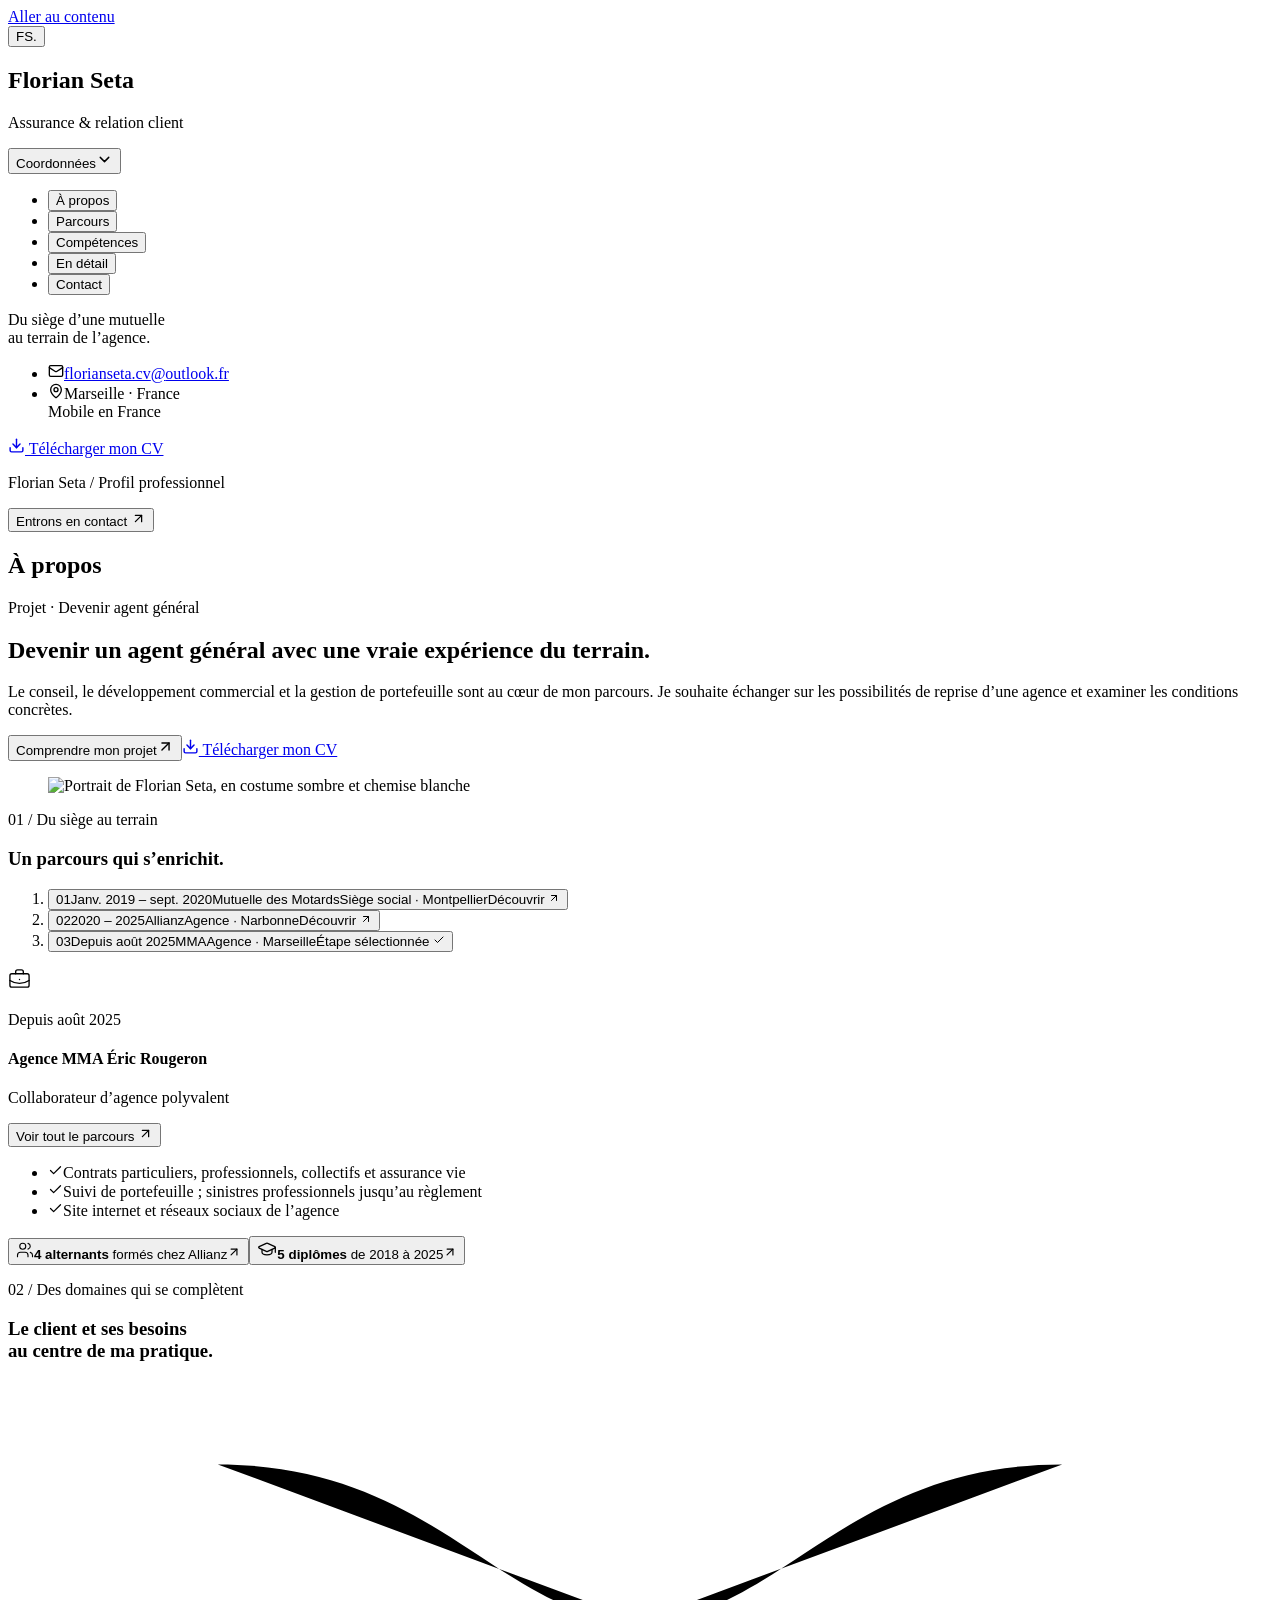
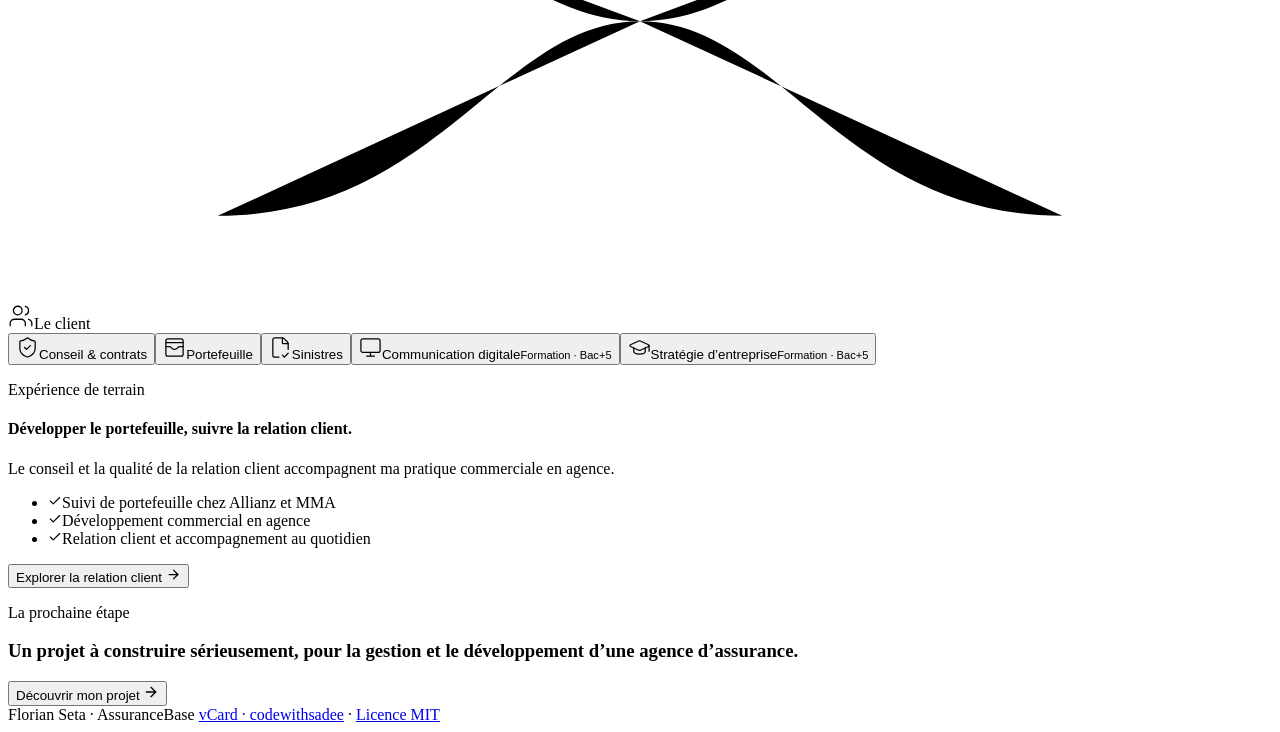
==== commit 6786b67a: "Clarifie la frise, classe le parcours et remplace le CV fourni" ====
--- a/reprise-portefeuille/index.html
+++ b/reprise-portefeuille/index.html
@@ -1,2 +1,2 @@
-<!DOCTYPE html><html lang="fr"><head><meta charSet="utf-8"/><meta name="viewport" content="width=device-width, initial-scale=1"/><link rel="preload" as="image" imageSrcSet="/cv-agent-general/images/florian-seta-portrait-small.webp 360w, /cv-agent-general/images/florian-seta-portrait.webp 720w" imageSizes="(max-width: 640px) 160px, 240px" fetchPriority="high"/><link rel="stylesheet" href="/cv-agent-general/_next/static/css/index.lBW_aZjC.css" data-rsc-css-href="/cv-agent-general/_next/static/css/index.lBW_aZjC.css" data-precedence="vite-rsc/importer-resources"/><link rel="modulepreload" fetchPriority="low" href="/cv-agent-general/_next/static/chunks/index-ChHRYtFE.js"/><script src="/cv-agent-general/_next/static/chunks/rolldown-runtime-BKYLDKLR.js" type="module" async=""></script><script src="/cv-agent-general/_next/static/chunks/framework-CZRQTDg8.js" type="module" async=""></script><link rel="modulepreload" href="/cv-agent-general/_next/static/chunks/layout-segment-context-CpnhThE5.js" crossorigin=""/><link rel="modulepreload" href="/cv-agent-general/_next/static/chunks/cv-experience-CpZ1teKU.js" crossorigin=""/><title>Projet · Devenir agent général | Florian Seta</title><meta name="description" content="Le conseil, le développement commercial et la gestion de portefeuille sont au cœur de mon parcours. Je souhaite échanger sur les possibilités de reprise d’une agence et examiner les conditions concrètes."/><meta name="robots" content="noindex, nofollow"/><link rel="icon" href="/cv-agent-general/favicon.svg"/><script>Object.assign(((self[Symbol.for("vinext.navigationRuntime")]??={bootstrap:{routeManifest:null},functions:{}}).bootstrap.rsc??={rsc:[]}),{params:{"slug":"reprise-portefeuille"},nav:{"pathname":"/reprise-portefeuille","searchParams":[]}})</script><link rel="modulepreload" href="/cv-agent-general/_next/static/chunks/index-ChHRYtFE.js" />
-</head><body><a class="skip-link" href="#main-content">Aller au contenu</a><main class="vcard-layout"><aside class="sidebar" data-sidebar="true" aria-label="Profil et navigation"><div class="sidebar-info"><button type="button" class="identity-mark" aria-label="Florian Seta, retour à l’accueil">FS<span>.</span></button><div class="info-content"><h1 class="name">Florian Seta</h1><p class="title">Assurance &amp; relation client</p></div><button class="info_more-btn" type="button" data-sidebar-btn="true" aria-expanded="false" aria-controls="sidebar-contacts"><span>Coordonnées</span><svg xmlns="http://www.w3.org/2000/svg" width="17" height="17" viewBox="0 0 24 24" fill="none" stroke="currentColor" stroke-width="2" stroke-linecap="round" stroke-linejoin="round" class="lucide lucide-chevron-down" aria-hidden="true"><path d="m6 9 6 6 6-6"></path></svg></button></div><nav class="navbar" aria-label="Rubriques du CV"><ul class="navbar-list" role="tablist" aria-label="Rubriques"><li class="navbar-item" role="presentation"><button id="tab-about" type="button" role="tab" aria-selected="true" aria-controls="panel-about" tabindex="0" class="navbar-link active" data-nav-link="true">À propos</button></li><li class="navbar-item" role="presentation"><button id="tab-resume" type="button" role="tab" aria-selected="false" aria-controls="panel-resume" tabindex="-1" class="navbar-link" data-nav-link="true">Parcours</button></li><li class="navbar-item" role="presentation"><button id="tab-portfolio" type="button" role="tab" aria-selected="false" aria-controls="panel-portfolio" tabindex="-1" class="navbar-link" data-nav-link="true">Compétences</button></li><li class="navbar-item" role="presentation"><button id="tab-explore" type="button" role="tab" aria-selected="false" aria-controls="panel-explore" tabindex="-1" class="navbar-link" data-nav-link="true">En détail</button></li><li class="navbar-item" role="presentation"><button id="tab-contact" type="button" role="tab" aria-selected="false" aria-controls="panel-contact" tabindex="-1" class="navbar-link" data-nav-link="true">Contact</button></li></ul></nav><div class="sidebar-info_more" id="sidebar-contacts"><p class="rail-note">Du siège d’une mutuelle<br/>au terrain de l’agence.</p><ul class="contacts-list"><li class="contact-item"><svg xmlns="http://www.w3.org/2000/svg" width="16" height="16" viewBox="0 0 24 24" fill="none" stroke="currentColor" stroke-width="2" stroke-linecap="round" stroke-linejoin="round" class="lucide lucide-mail" aria-hidden="true"><path d="m22 7-8.991 5.727a2 2 0 0 1-2.009 0L2 7"></path><rect x="2" y="4" width="20" height="16" rx="2"></rect></svg><a href="mailto:florianseta.cv@outlook.fr?subject=Proposition%20d%E2%80%99%C3%A9change%20%E2%80%94%20Florian%20Seta" class="contact-link">florianseta.cv<wbr/>@<!-- -->outlook.fr</a></li><li class="contact-item"><svg xmlns="http://www.w3.org/2000/svg" width="16" height="16" viewBox="0 0 24 24" fill="none" stroke="currentColor" stroke-width="2" stroke-linecap="round" stroke-linejoin="round" class="lucide lucide-map-pin" aria-hidden="true"><path d="M20 10c0 4.993-5.539 10.193-7.399 11.799a1 1 0 0 1-1.202 0C9.539 20.193 4 14.993 4 10a8 8 0 0 1 16 0"></path><circle cx="12" cy="10" r="3"></circle></svg><span>Marseille · France<br/>Mobile en France</span></li></ul><a class="download-cv sidebar-download" href="/cv-agent-general/documents/CV_Florian_Seta_Agent_General.pdf" download="CV_Florian_Seta_Agent_General.pdf" type="application/pdf" aria-label="Télécharger mon CV PDF, 2 pages"><svg xmlns="http://www.w3.org/2000/svg" width="17" height="17" viewBox="0 0 24 24" fill="none" stroke="currentColor" stroke-width="2" stroke-linecap="round" stroke-linejoin="round" class="lucide lucide-download" aria-hidden="true"><path d="M12 15V3"></path><path d="M21 15v4a2 2 0 0 1-2 2H5a2 2 0 0 1-2-2v-4"></path><path d="m7 10 5 5 5-5"></path></svg> Télécharger mon CV</a></div></aside><div class="main-content" id="main-content" tabindex="-1"><div class="page-masthead"><p>Florian Seta / Profil professionnel</p><button type="button">Entrons en contact <svg xmlns="http://www.w3.org/2000/svg" width="15" height="15" viewBox="0 0 24 24" fill="none" stroke="currentColor" stroke-width="2" stroke-linecap="round" stroke-linejoin="round" class="lucide lucide-arrow-up-right" aria-hidden="true"><path d="M7 7h10v10"></path><path d="M7 17 17 7"></path></svg></button></div><article class="about active" data-page="about" id="panel-about" role="tabpanel" aria-labelledby="tab-about"><header class="sr-only"><h2>À propos</h2></header><section class="profile-hero"><div class="profile-intro"><p class="focus-eyebrow">Projet · Devenir agent général</p><h2 class="profile-headline">Devenir un agent général avec une vraie expérience du terrain.</h2><p class="hero-description">Le conseil, le développement commercial et la gestion de portefeuille sont au cœur de mon parcours. Je souhaite échanger sur les possibilités de reprise d’une agence et examiner les conditions concrètes.</p><div class="profile-actions"><button type="button" class="primary-action">Comprendre mon projet<svg xmlns="http://www.w3.org/2000/svg" width="17" height="17" viewBox="0 0 24 24" fill="none" stroke="currentColor" stroke-width="2" stroke-linecap="round" stroke-linejoin="round" class="lucide lucide-arrow-up-right" aria-hidden="true"><path d="M7 7h10v10"></path><path d="M7 17 17 7"></path></svg></button><a class="download-cv " href="/cv-agent-general/documents/CV_Florian_Seta_Agent_General.pdf" download="CV_Florian_Seta_Agent_General.pdf" type="application/pdf" aria-label="Télécharger mon CV PDF, 2 pages"><svg xmlns="http://www.w3.org/2000/svg" width="17" height="17" viewBox="0 0 24 24" fill="none" stroke="currentColor" stroke-width="2" stroke-linecap="round" stroke-linejoin="round" class="lucide lucide-download" aria-hidden="true"><path d="M12 15V3"></path><path d="M21 15v4a2 2 0 0 1-2 2H5a2 2 0 0 1-2-2v-4"></path><path d="m7 10 5 5 5-5"></path></svg> Télécharger mon CV</a></div></div><figure class="profile-portrait"><img src="/cv-agent-general/images/florian-seta-portrait.webp" srcSet="/cv-agent-general/images/florian-seta-portrait-small.webp 360w, /cv-agent-general/images/florian-seta-portrait.webp 720w" sizes="(max-width: 640px) 160px, 240px" alt="Portrait de Florian Seta, en costume sombre et chemise blanche" width="720" height="900" fetchPriority="high"/></figure></section><section class="home-journey" aria-labelledby="home-journey-title"><div class="home-section-heading" data-home-reveal="true"><div><p class="focus-eyebrow">01 / Du siège au terrain</p><h3 id="home-journey-title">Un parcours qui s’enrichit.</h3></div><p class="home-section-hint">Trois environnements.<br/>Chaque étape a son histoire.</p></div><div class="journey-stations"><div class="journey-track" aria-hidden="true"><div class="journey-progress" style="--journey-fill:1"></div></div><ol class="journey-steps" aria-label="Choisir une expérience"><li data-home-reveal="true"><button type="button" class="journey-step" aria-pressed="false" aria-controls="home-journey-detail"><span class="journey-pin" aria-hidden="true">01</span><span class="journey-period">Janv. 2019 – sept. 2020</span><span class="journey-employer">Mutuelle des Motards</span><span class="journey-setting">Siège social<!-- --> · <!-- -->Montpellier</span><span class="journey-selected-label" aria-hidden="true">Découvrir <svg xmlns="http://www.w3.org/2000/svg" width="12" height="12" viewBox="0 0 24 24" fill="none" stroke="currentColor" stroke-width="2" stroke-linecap="round" stroke-linejoin="round" class="lucide lucide-arrow-up-right" aria-hidden="true"><path d="M7 7h10v10"></path><path d="M7 17 17 7"></path></svg></span></button></li><li data-home-reveal="true"><button type="button" class="journey-step" aria-pressed="false" aria-controls="home-journey-detail"><span class="journey-pin" aria-hidden="true">02</span><span class="journey-period">2020 – 2025</span><span class="journey-employer">Allianz</span><span class="journey-setting">Agence<!-- --> · <!-- -->Narbonne</span><span class="journey-selected-label" aria-hidden="true">Découvrir <svg xmlns="http://www.w3.org/2000/svg" width="12" height="12" viewBox="0 0 24 24" fill="none" stroke="currentColor" stroke-width="2" stroke-linecap="round" stroke-linejoin="round" class="lucide lucide-arrow-up-right" aria-hidden="true"><path d="M7 7h10v10"></path><path d="M7 17 17 7"></path></svg></span></button></li><li data-home-reveal="true"><button type="button" class="journey-step selected" aria-pressed="true" aria-controls="home-journey-detail"><span class="journey-pin" aria-hidden="true">03</span><span class="journey-period">Depuis août 2025</span><span class="journey-employer">MMA</span><span class="journey-setting">Agence<!-- --> · <!-- -->Marseille</span><span class="journey-selected-label" aria-hidden="true">Étape sélectionnée <svg xmlns="http://www.w3.org/2000/svg" width="12" height="12" viewBox="0 0 24 24" fill="none" stroke="currentColor" stroke-width="2" stroke-linecap="round" stroke-linejoin="round" class="lucide lucide-check" aria-hidden="true"><path d="M20 6 9 17l-5-5"></path></svg></span></button></li></ol></div><div class="journey-detail" id="home-journey-detail" role="region" aria-label="Expérience sélectionnée" aria-live="polite"><div class="journey-detail-heading"><span class="home-detail-icon" aria-hidden="true"><svg xmlns="http://www.w3.org/2000/svg" width="23" height="23" viewBox="0 0 24 24" fill="none" stroke="currentColor" stroke-width="1.4" stroke-linecap="round" stroke-linejoin="round" class="lucide lucide-briefcase-business" aria-hidden="true"><path d="M12 12h.01"></path><path d="M16 6V4a2 2 0 0 0-2-2h-4a2 2 0 0 0-2 2v2"></path><path d="M22 13a18.15 18.15 0 0 1-20 0"></path><rect width="20" height="14" x="2" y="6" rx="2"></rect></svg></span><p class="home-detail-overline">Depuis août 2025</p><h4>Agence MMA Éric Rougeron</h4><p class="journey-role">Collaborateur d’agence polyvalent</p><button class="text-action" type="button">Voir tout le parcours <svg xmlns="http://www.w3.org/2000/svg" width="15" height="15" viewBox="0 0 24 24" fill="none" stroke="currentColor" stroke-width="2" stroke-linecap="round" stroke-linejoin="round" class="lucide lucide-arrow-up-right" aria-hidden="true"><path d="M7 7h10v10"></path><path d="M7 17 17 7"></path></svg></button></div><ul class="journey-highlights"><li><svg xmlns="http://www.w3.org/2000/svg" width="15" height="15" viewBox="0 0 24 24" fill="none" stroke="currentColor" stroke-width="2" stroke-linecap="round" stroke-linejoin="round" class="lucide lucide-check" aria-hidden="true"><path d="M20 6 9 17l-5-5"></path></svg><span>Contrats particuliers, professionnels, collectifs et assurance vie</span></li><li><svg xmlns="http://www.w3.org/2000/svg" width="15" height="15" viewBox="0 0 24 24" fill="none" stroke="currentColor" stroke-width="2" stroke-linecap="round" stroke-linejoin="round" class="lucide lucide-check" aria-hidden="true"><path d="M20 6 9 17l-5-5"></path></svg><span>Suivi de portefeuille ; sinistres professionnels jusqu’au règlement</span></li><li><svg xmlns="http://www.w3.org/2000/svg" width="15" height="15" viewBox="0 0 24 24" fill="none" stroke="currentColor" stroke-width="2" stroke-linecap="round" stroke-linejoin="round" class="lucide lucide-check" aria-hidden="true"><path d="M20 6 9 17l-5-5"></path></svg><span>Site internet et réseaux sociaux de l’agence</span></li></ul></div><div class="home-reference-links" aria-label="Autres repères du parcours"><button type="button"><svg xmlns="http://www.w3.org/2000/svg" width="18" height="18" viewBox="0 0 24 24" fill="none" stroke="currentColor" stroke-width="1.5" stroke-linecap="round" stroke-linejoin="round" class="lucide lucide-users" aria-hidden="true"><path d="M16 21v-2a4 4 0 0 0-4-4H6a4 4 0 0 0-4 4v2"></path><path d="M16 3.128a4 4 0 0 1 0 7.744"></path><path d="M22 21v-2a4 4 0 0 0-3-3.87"></path><circle cx="9" cy="7" r="4"></circle></svg><span><strong>4 alternants</strong> formés chez Allianz</span><svg xmlns="http://www.w3.org/2000/svg" width="14" height="14" viewBox="0 0 24 24" fill="none" stroke="currentColor" stroke-width="2" stroke-linecap="round" stroke-linejoin="round" class="lucide lucide-arrow-up-right" aria-hidden="true"><path d="M7 7h10v10"></path><path d="M7 17 17 7"></path></svg></button><button type="button"><svg xmlns="http://www.w3.org/2000/svg" width="20" height="20" viewBox="0 0 24 24" fill="none" stroke="currentColor" stroke-width="1.5" stroke-linecap="round" stroke-linejoin="round" class="lucide lucide-graduation-cap" aria-hidden="true"><path d="M21.42 10.922a1 1 0 0 0-.019-1.838L12.83 5.18a2 2 0 0 0-1.66 0L2.6 9.08a1 1 0 0 0 0 1.832l8.57 3.908a2 2 0 0 0 1.66 0z"></path><path d="M22 10v6"></path><path d="M6 12.5V16a6 3 0 0 0 12 0v-3.5"></path></svg><span><strong>5<!-- --> diplômes</strong> de 2018 à 2025</span><svg xmlns="http://www.w3.org/2000/svg" width="14" height="14" viewBox="0 0 24 24" fill="none" stroke="currentColor" stroke-width="2" stroke-linecap="round" stroke-linejoin="round" class="lucide lucide-arrow-up-right" aria-hidden="true"><path d="M7 7h10v10"></path><path d="M7 17 17 7"></path></svg></button></div></section><section class="home-domains" aria-labelledby="home-domains-title"><div class="home-section-heading" data-home-reveal="true"><div><p class="focus-eyebrow">02 / Des domaines qui se complètent</p><h3 id="home-domains-title">Le client et ses besoins<br/>au centre de ma pratique.</h3></div></div><div class="domain-explorer"><div class="domain-map" role="group" aria-label="Choisir un domaine"><svg class="domain-connections" viewBox="0 0 1000 410" preserveAspectRatio="none" aria-hidden="true"><path d="M500 190 C390 190 340 66 166 66" pathLength="1" data-home-trace="true" class=""></path><path d="M500 190 C610 190 660 66 834 66" pathLength="1" data-home-trace="true" class="selected"></path><path d="M500 190 C610 190 660 344 834 344" pathLength="1" data-home-trace="true" class=""></path><path d="M500 190 C390 190 340 344 166 344" pathLength="1" data-home-trace="true" class=""></path><path d="M500 190 L500 344" pathLength="1" data-home-trace="true" class=""></path></svg><div class="domain-center" aria-hidden="true"><svg xmlns="http://www.w3.org/2000/svg" width="26" height="26" viewBox="0 0 24 24" fill="none" stroke="currentColor" stroke-width="1.2" stroke-linecap="round" stroke-linejoin="round" class="lucide lucide-users" aria-hidden="true"><path d="M16 21v-2a4 4 0 0 0-4-4H6a4 4 0 0 0-4 4v2"></path><path d="M16 3.128a4 4 0 0 1 0 7.744"></path><path d="M22 21v-2a4 4 0 0 0-3-3.87"></path><circle cx="9" cy="7" r="4"></circle></svg><span>Le client</span></div><button type="button" id="home-domain-assurance" class="domain-node domain-assurance" aria-pressed="false" aria-controls="home-domain-detail" data-home-reveal="true"><svg xmlns="http://www.w3.org/2000/svg" width="23" height="23" viewBox="0 0 24 24" fill="none" stroke="currentColor" stroke-width="1.3" stroke-linecap="round" stroke-linejoin="round" class="lucide lucide-shield-check" aria-hidden="true"><path d="M20 13c0 5-3.5 7.5-7.66 8.95a1 1 0 0 1-.67-.01C7.5 20.5 4 18 4 13V6a1 1 0 0 1 1-1c2 0 4.5-1.2 6.24-2.72a1.17 1.17 0 0 1 1.52 0C14.51 3.81 17 5 19 5a1 1 0 0 1 1 1z"></path><path d="m9 12 2 2 4-4"></path></svg><span>Conseil &amp; contrats</span></button><button type="button" id="home-domain-portefeuille" class="domain-node domain-portefeuille selected" aria-pressed="true" aria-controls="home-domain-detail" data-home-reveal="true"><svg xmlns="http://www.w3.org/2000/svg" width="23" height="23" viewBox="0 0 24 24" fill="none" stroke="currentColor" stroke-width="1.3" stroke-linecap="round" stroke-linejoin="round" class="lucide lucide-wallet-cards" aria-hidden="true"><path d="M3 11h3.75a2 2 0 0 1 1.6.8l.45.6a4 4 0 0 0 6.4 0l.45-.6a2 2 0 0 1 1.6-.8H21"></path><path d="M3 7h18"></path><rect x="3" y="3" width="18" height="18" rx="2"></rect></svg><span>Portefeuille</span></button><button type="button" id="home-domain-sinistres" class="domain-node domain-sinistres" aria-pressed="false" aria-controls="home-domain-detail" data-home-reveal="true"><svg xmlns="http://www.w3.org/2000/svg" width="23" height="23" viewBox="0 0 24 24" fill="none" stroke="currentColor" stroke-width="1.3" stroke-linecap="round" stroke-linejoin="round" class="lucide lucide-file-check-corner" aria-hidden="true"><path d="M10.5 22H6a2 2 0 0 1-2-2V4a2 2 0 0 1 2-2h8a2.4 2.4 0 0 1 1.706.706l3.588 3.588A2.4 2.4 0 0 1 20 8v6"></path><path d="M14 2v5a1 1 0 0 0 1 1h5"></path><path d="m14 20 2 2 4-4"></path></svg><span>Sinistres</span></button><button type="button" id="home-domain-communication" class="domain-node domain-communication" aria-pressed="false" aria-controls="home-domain-detail" data-home-reveal="true"><svg xmlns="http://www.w3.org/2000/svg" width="23" height="23" viewBox="0 0 24 24" fill="none" stroke="currentColor" stroke-width="1.3" stroke-linecap="round" stroke-linejoin="round" class="lucide lucide-monitor" aria-hidden="true"><rect width="20" height="14" x="2" y="3" rx="2"></rect><line x1="8" x2="16" y1="21" y2="21"></line><line x1="12" x2="12" y1="17" y2="21"></line></svg><span>Communication digitale</span><small>Formation · Bac+5</small></button><button type="button" id="home-domain-strategie" class="domain-node domain-strategie" aria-pressed="false" aria-controls="home-domain-detail" data-home-reveal="true"><svg xmlns="http://www.w3.org/2000/svg" width="23" height="23" viewBox="0 0 24 24" fill="none" stroke="currentColor" stroke-width="1.3" stroke-linecap="round" stroke-linejoin="round" class="lucide lucide-graduation-cap" aria-hidden="true"><path d="M21.42 10.922a1 1 0 0 0-.019-1.838L12.83 5.18a2 2 0 0 0-1.66 0L2.6 9.08a1 1 0 0 0 0 1.832l8.57 3.908a2 2 0 0 0 1.66 0z"></path><path d="M22 10v6"></path><path d="M6 12.5V16a6 3 0 0 0 12 0v-3.5"></path></svg><span>Stratégie d’entreprise</span><small>Formation · Bac+5</small></button></div><div class="domain-detail" id="home-domain-detail" role="region" aria-labelledby="home-domain-portefeuille" aria-live="polite"><p class="home-detail-overline">Expérience de terrain</p><h4>Développer le portefeuille, suivre la relation client.</h4><p class="domain-description">Le conseil et la qualité de la relation client accompagnent ma pratique commerciale en agence.</p><ul class="domain-points"><li><svg xmlns="http://www.w3.org/2000/svg" width="14" height="14" viewBox="0 0 24 24" fill="none" stroke="currentColor" stroke-width="2" stroke-linecap="round" stroke-linejoin="round" class="lucide lucide-check" aria-hidden="true"><path d="M20 6 9 17l-5-5"></path></svg><span>Suivi de portefeuille chez Allianz et MMA</span></li><li><svg xmlns="http://www.w3.org/2000/svg" width="14" height="14" viewBox="0 0 24 24" fill="none" stroke="currentColor" stroke-width="2" stroke-linecap="round" stroke-linejoin="round" class="lucide lucide-check" aria-hidden="true"><path d="M20 6 9 17l-5-5"></path></svg><span>Développement commercial en agence</span></li><li><svg xmlns="http://www.w3.org/2000/svg" width="14" height="14" viewBox="0 0 24 24" fill="none" stroke="currentColor" stroke-width="2" stroke-linecap="round" stroke-linejoin="round" class="lucide lucide-check" aria-hidden="true"><path d="M20 6 9 17l-5-5"></path></svg><span>Relation client et accompagnement au quotidien</span></li></ul><button class="text-action" type="button">Explorer la relation client<!-- --> <svg xmlns="http://www.w3.org/2000/svg" width="15" height="15" viewBox="0 0 24 24" fill="none" stroke="currentColor" stroke-width="2" stroke-linecap="round" stroke-linejoin="round" class="lucide lucide-arrow-right" aria-hidden="true"><path d="M5 12h14"></path><path d="m12 5 7 7-7 7"></path></svg></button></div></div></section><section class="motivation-card"><p class="focus-eyebrow">La prochaine étape</p><h3>Un projet à construire sérieusement, pour la gestion et le développement d’une agence d’assurance.</h3><button class="text-action" type="button">Découvrir mon projet <svg xmlns="http://www.w3.org/2000/svg" width="16" height="16" viewBox="0 0 24 24" fill="none" stroke="currentColor" stroke-width="2" stroke-linecap="round" stroke-linejoin="round" class="lucide lucide-arrow-right" aria-hidden="true"><path d="M5 12h14"></path><path d="m12 5 7 7-7 7"></path></svg></button></section></article><article class="resume" data-page="resume" id="panel-resume" role="tabpanel" aria-labelledby="tab-resume" hidden=""><header><p class="focus-eyebrow">Du siège aux agences</p><h2 class="article-title">Mon parcours.</h2></header><p class="section-intro">Du service au siège d’une mutuelle à la polyvalence en agence, chaque étape a élargi ma compréhension du métier.</p><section class="timeline"><div class="title-wrapper"><svg xmlns="http://www.w3.org/2000/svg" width="24" height="24" viewBox="0 0 24 24" fill="none" stroke="currentColor" stroke-width="2" stroke-linecap="round" stroke-linejoin="round" class="lucide lucide-briefcase-business" aria-hidden="true"><path d="M12 12h.01"></path><path d="M16 6V4a2 2 0 0 0-2-2h-4a2 2 0 0 0-2 2v2"></path><path d="M22 13a18.15 18.15 0 0 1-20 0"></path><rect width="20" height="14" x="2" y="6" rx="2"></rect></svg><h3>Expériences professionnelles</h3></div><ol class="timeline-list"><li class="timeline-item"><details open=""><summary><span class="timeline-period">Depuis août 2025</span><h4>Collaborateur d’agence polyvalent</h4><p class="timeline-company">Agence MMA Éric Rougeron</p><p class="timeline-location">Marseille</p><span class="timeline-toggle">Voir les missions <svg xmlns="http://www.w3.org/2000/svg" width="16" height="16" viewBox="0 0 24 24" fill="none" stroke="currentColor" stroke-width="2" stroke-linecap="round" stroke-linejoin="round" class="lucide lucide-chevron-down" aria-hidden="true"><path d="m6 9 6 6 6-6"></path></svg></span></summary><div class="timeline-details"><p class="timeline-text">Vente et souscription de contrats particuliers et professionnels, assurances collectives et assurance vie. Développement commercial et gestion de portefeuille. Sinistres professionnels : ouverture et suivi des dossiers jusqu’au règlement, avec une pratique plus importante chez MMA. Communication de l’agence, site internet et réseaux sociaux.</p><ul class="evidence-tags" aria-label="Domaines d’activité"><li>Portefeuille</li><li>Sinistres</li><li>Communication</li></ul></div></details></li><li class="timeline-item"><details><summary><span class="timeline-period">2020 – 2025</span><h4>Chargé de clientèle</h4><p class="timeline-company">ALLIANZ Arnaud de Simencourt</p><p class="timeline-location">Narbonne</p><span class="timeline-toggle">Voir les missions <svg xmlns="http://www.w3.org/2000/svg" width="16" height="16" viewBox="0 0 24 24" fill="none" stroke="currentColor" stroke-width="2" stroke-linecap="round" stroke-linejoin="round" class="lucide lucide-chevron-down" aria-hidden="true"><path d="m6 9 6 6 6-6"></path></svg></span></summary><div class="timeline-details"><p class="timeline-text">Vente et souscription de contrats particuliers et professionnels, assurances collectives et suivi du portefeuille. Ouverture des sinistres particuliers ; ouverture et suivi ponctuel de sinistres professionnels jusqu’au règlement. Communication de l’agence. Alors que j’étais l’alternant le plus expérimenté, l’agent général s’est appuyé sur ma maîtrise du métier pour me confier l’accompagnement des autres alternants. J’ai ainsi développé ma pédagogie et formé quatre alternants, en tant que référent informel, sans fonction hiérarchique officielle.</p><ul class="evidence-tags" aria-label="Domaines d’activité"><li>Vente et conseil</li><li>Accompagnement</li><li>Transmission</li></ul></div></details></li><li class="timeline-item"><details><summary><span class="timeline-period">Janv. 2019 – sept. 2020</span><h4>Conseiller en assurances</h4><p class="timeline-company">Mutuelle des Motards</p><p class="timeline-location">Siège social · Montpellier</p><span class="timeline-toggle">Voir les missions <svg xmlns="http://www.w3.org/2000/svg" width="16" height="16" viewBox="0 0 24 24" fill="none" stroke="currentColor" stroke-width="2" stroke-linecap="round" stroke-linejoin="round" class="lucide lucide-chevron-down" aria-hidden="true"><path d="m6 9 6 6 6-6"></path></svg></span></summary><div class="timeline-details"><p class="timeline-text">Téléconseiller : vente et souscription, service après-vente et gestion électronique des documents au siège de la mutuelle.</p><ul class="evidence-tags" aria-label="Domaines d’activité"><li>Relation client</li><li>Souscription</li><li>Service</li></ul></div></details></li></ol></section><section class="timeline education"><div class="title-wrapper"><svg xmlns="http://www.w3.org/2000/svg" width="24" height="24" viewBox="0 0 24 24" fill="none" stroke="currentColor" stroke-width="2" stroke-linecap="round" stroke-linejoin="round" class="lucide lucide-book-open" aria-hidden="true"><path d="M12 5v16"></path><path d="M20.001 19A2 2 0 0022 17V5a2 2 0 00-1.999-2L16 3.002A5 5 0 0012 5a5 5 0 00-4-2H4a2 2 0 00-2 2v12a2 2 0 001.999 2H8a5 5 0 014 2 5 5 0 014-2z"></path></svg><h3>Formations &amp; diplômes</h3></div><ol class="education-list"><li><span class="education-year">2025</span><div><h4>Manager des stratégies marketing et communication</h4><p>Bac+5 · titre de niveau 7 · IFC Montpellier</p></div></li><li><span class="education-year">2023</span><div><h4>Manager en stratégie d’entreprise</h4><p>Option stratégie financière et patrimoniale · Bac+5 · titre de niveau 7 · IFC Montpellier</p></div></li><li><span class="education-year">2021</span><div><h4>Responsable de clientèle Banque-Finance-Assurance</h4><p>Bachelor · IFC Montpellier</p></div></li><li><span class="education-year">2020</span><div><h4>BTS Assurance</h4><p>IFC Montpellier</p></div></li><li><span class="education-year">2018</span><div><h4>Baccalauréat STMG</h4><p>Spécialité gestion et finance</p></div></li></ol></section><section class="skill"><h3>Une pratique transversale</h3><ul class="skills-list"><li><svg xmlns="http://www.w3.org/2000/svg" width="17" height="17" viewBox="0 0 24 24" fill="none" stroke="currentColor" stroke-width="2" stroke-linecap="round" stroke-linejoin="round" class="lucide lucide-shield-check" aria-hidden="true"><path d="M20 13c0 5-3.5 7.5-7.66 8.95a1 1 0 0 1-.67-.01C7.5 20.5 4 18 4 13V6a1 1 0 0 1 1-1c2 0 4.5-1.2 6.24-2.72a1.17 1.17 0 0 1 1.52 0C14.51 3.81 17 5 19 5a1 1 0 0 1 1 1z"></path><path d="m9 12 2 2 4-4"></path></svg><span>Conseil, vente et souscription</span></li><li><svg xmlns="http://www.w3.org/2000/svg" width="17" height="17" viewBox="0 0 24 24" fill="none" stroke="currentColor" stroke-width="2" stroke-linecap="round" stroke-linejoin="round" class="lucide lucide-shield-check" aria-hidden="true"><path d="M20 13c0 5-3.5 7.5-7.66 8.95a1 1 0 0 1-.67-.01C7.5 20.5 4 18 4 13V6a1 1 0 0 1 1-1c2 0 4.5-1.2 6.24-2.72a1.17 1.17 0 0 1 1.52 0C14.51 3.81 17 5 19 5a1 1 0 0 1 1 1z"></path><path d="m9 12 2 2 4-4"></path></svg><span>Suivi du portefeuille et des sinistres</span></li><li><svg xmlns="http://www.w3.org/2000/svg" width="17" height="17" viewBox="0 0 24 24" fill="none" stroke="currentColor" stroke-width="2" stroke-linecap="round" stroke-linejoin="round" class="lucide lucide-shield-check" aria-hidden="true"><path d="M20 13c0 5-3.5 7.5-7.66 8.95a1 1 0 0 1-.67-.01C7.5 20.5 4 18 4 13V6a1 1 0 0 1 1-1c2 0 4.5-1.2 6.24-2.72a1.17 1.17 0 0 1 1.52 0C14.51 3.81 17 5 19 5a1 1 0 0 1 1 1z"></path><path d="m9 12 2 2 4-4"></path></svg><span>Formation et accompagnement d’alternants</span></li><li><svg xmlns="http://www.w3.org/2000/svg" width="17" height="17" viewBox="0 0 24 24" fill="none" stroke="currentColor" stroke-width="2" stroke-linecap="round" stroke-linejoin="round" class="lucide lucide-shield-check" aria-hidden="true"><path d="M20 13c0 5-3.5 7.5-7.66 8.95a1 1 0 0 1-.67-.01C7.5 20.5 4 18 4 13V6a1 1 0 0 1 1-1c2 0 4.5-1.2 6.24-2.72a1.17 1.17 0 0 1 1.52 0C14.51 3.81 17 5 19 5a1 1 0 0 1 1 1z"></path><path d="m9 12 2 2 4-4"></path></svg><span>Communication d’agence et outils numériques</span></li></ul></section><a class="download-cv inline-download" href="/cv-agent-general/documents/CV_Florian_Seta_Agent_General.pdf" download="CV_Florian_Seta_Agent_General.pdf" type="application/pdf" aria-label="Télécharger mon CV PDF, 2 pages"><svg xmlns="http://www.w3.org/2000/svg" width="17" height="17" viewBox="0 0 24 24" fill="none" stroke="currentColor" stroke-width="2" stroke-linecap="round" stroke-linejoin="round" class="lucide lucide-download" aria-hidden="true"><path d="M12 15V3"></path><path d="M21 15v4a2 2 0 0 1-2 2H5a2 2 0 0 1-2-2v-4"></path><path d="m7 10 5 5 5-5"></path></svg> Télécharger mon CV</a></article><article class="portfolio" data-page="portfolio" id="panel-portfolio" role="tabpanel" aria-labelledby="tab-portfolio" hidden=""><header><p class="focus-eyebrow">Des compétences de terrain</p><h2 class="article-title">Mes domaines d’action.</h2></header><p class="section-intro">Des compétences reliées à des expériences concrètes. Sélectionnez un domaine, puis une carte pour en voir le détail.</p><section class="projects" aria-label="Domaines de compétences"><ul class="filter-list" aria-label="Filtrer les compétences"><li class="filter-item"><button type="button" class="active" aria-pressed="true">Tout</button></li><li class="filter-item"><button type="button" class="" aria-pressed="false">Assurance</button></li><li class="filter-item"><button type="button" class="" aria-pressed="false">Gestion</button></li><li class="filter-item"><button type="button" class="" aria-pressed="false">Transmission</button></li><li class="filter-item"><button type="button" class="" aria-pressed="false">Numérique</button></li></ul><div class="filter-select-box"><button type="button" class="filter-select" data-select="true" aria-expanded="false" aria-controls="competence-filters">Tous les domaines<svg xmlns="http://www.w3.org/2000/svg" width="18" height="18" viewBox="0 0 24 24" fill="none" stroke="currentColor" stroke-width="2" stroke-linecap="round" stroke-linejoin="round" class="lucide lucide-chevron-down" aria-hidden="true"><path d="m6 9 6 6 6-6"></path></svg></button><ul class="select-list" id="competence-filters" hidden=""><li class="select-item"><button type="button">Tout</button></li><li class="select-item"><button type="button">Assurance</button></li><li class="select-item"><button type="button">Gestion</button></li><li class="select-item"><button type="button">Transmission</button></li><li class="select-item"><button type="button">Numérique</button></li></ul></div><p class="filter-summary" aria-live="polite">7<!-- --> <!-- -->domaines affichés</p><ul class="project-list"><li class="project-item active" data-category="assurance"><button type="button" class="expertise-card"><div class="expertise-illustration"><svg xmlns="http://www.w3.org/2000/svg" width="30" height="30" viewBox="0 0 24 24" fill="none" stroke="currentColor" stroke-width="1.3" stroke-linecap="round" stroke-linejoin="round" class="lucide lucide-users" aria-hidden="true"><path d="M16 21v-2a4 4 0 0 0-4-4H6a4 4 0 0 0-4 4v2"></path><path d="M16 3.128a4 4 0 0 1 0 7.744"></path><path d="M22 21v-2a4 4 0 0 0-3-3.87"></path><circle cx="9" cy="7" r="4"></circle></svg><span>Assurance</span><svg xmlns="http://www.w3.org/2000/svg" width="17" height="17" viewBox="0 0 24 24" fill="none" stroke="currentColor" stroke-width="2" stroke-linecap="round" stroke-linejoin="round" class="lucide lucide-arrow-up-right" aria-hidden="true"><path d="M7 7h10v10"></path><path d="M7 17 17 7"></path></svg></div><h3 class="project-title">Conseil &amp; relation client</h3><p class="expertise-description">Vente et souscription de contrats particuliers et professionnels, avec un bon relationnel client.</p><p class="project-category">Mutuelle des Motards · Allianz · MMA</p></button></li><li class="project-item active" data-category="assurance"><button type="button" class="expertise-card"><div class="expertise-illustration"><svg xmlns="http://www.w3.org/2000/svg" width="30" height="30" viewBox="0 0 24 24" fill="none" stroke="currentColor" stroke-width="1.3" stroke-linecap="round" stroke-linejoin="round" class="lucide lucide-shield-check" aria-hidden="true"><path d="M20 13c0 5-3.5 7.5-7.66 8.95a1 1 0 0 1-.67-.01C7.5 20.5 4 18 4 13V6a1 1 0 0 1 1-1c2 0 4.5-1.2 6.24-2.72a1.17 1.17 0 0 1 1.52 0C14.51 3.81 17 5 19 5a1 1 0 0 1 1 1z"></path><path d="m9 12 2 2 4-4"></path></svg><span>Assurance</span><svg xmlns="http://www.w3.org/2000/svg" width="17" height="17" viewBox="0 0 24 24" fill="none" stroke="currentColor" stroke-width="2" stroke-linecap="round" stroke-linejoin="round" class="lucide lucide-arrow-up-right" aria-hidden="true"><path d="M7 7h10v10"></path><path d="M7 17 17 7"></path></svg></div><h3 class="project-title">Contrats &amp; solutions d’assurance</h3><p class="expertise-description">Vente et souscription de contrats particuliers et professionnels chez Allianz et MMA. Assurances collectives dans les deux agences et assurance vie chez MMA.</p><p class="project-category">ALLIANZ Arnaud de Simencourt · MMA Éric Rougeron</p></button></li><li class="project-item active" data-category="gestion"><button type="button" class="expertise-card"><div class="expertise-illustration"><svg xmlns="http://www.w3.org/2000/svg" width="30" height="30" viewBox="0 0 24 24" fill="none" stroke="currentColor" stroke-width="1.3" stroke-linecap="round" stroke-linejoin="round" class="lucide lucide-wallet-cards" aria-hidden="true"><path d="M3 11h3.75a2 2 0 0 1 1.6.8l.45.6a4 4 0 0 0 6.4 0l.45-.6a2 2 0 0 1 1.6-.8H21"></path><path d="M3 7h18"></path><rect x="3" y="3" width="18" height="18" rx="2"></rect></svg><span>Gestion</span><svg xmlns="http://www.w3.org/2000/svg" width="17" height="17" viewBox="0 0 24 24" fill="none" stroke="currentColor" stroke-width="2" stroke-linecap="round" stroke-linejoin="round" class="lucide lucide-arrow-up-right" aria-hidden="true"><path d="M7 7h10v10"></path><path d="M7 17 17 7"></path></svg></div><h3 class="project-title">Gestion de portefeuille</h3><p class="expertise-description">Suivi de portefeuille et développement commercial dans les agences Allianz et MMA.</p><p class="project-category">Allianz · MMA</p></button></li><li class="project-item active" data-category="gestion"><button type="button" class="expertise-card"><div class="expertise-illustration"><svg xmlns="http://www.w3.org/2000/svg" width="30" height="30" viewBox="0 0 24 24" fill="none" stroke="currentColor" stroke-width="1.3" stroke-linecap="round" stroke-linejoin="round" class="lucide lucide-file-check-corner" aria-hidden="true"><path d="M10.5 22H6a2 2 0 0 1-2-2V4a2 2 0 0 1 2-2h8a2.4 2.4 0 0 1 1.706.706l3.588 3.588A2.4 2.4 0 0 1 20 8v6"></path><path d="M14 2v5a1 1 0 0 0 1 1h5"></path><path d="m14 20 2 2 4-4"></path></svg><span>Gestion</span><svg xmlns="http://www.w3.org/2000/svg" width="17" height="17" viewBox="0 0 24 24" fill="none" stroke="currentColor" stroke-width="2" stroke-linecap="round" stroke-linejoin="round" class="lucide lucide-arrow-up-right" aria-hidden="true"><path d="M7 7h10v10"></path><path d="M7 17 17 7"></path></svg></div><h3 class="project-title">Gestion des sinistres</h3><p class="expertise-description">Particuliers : ouverture chez Allianz. Professionnels : ouverture et suivi jusqu’au règlement, ponctuellement chez Allianz et davantage chez MMA.</p><p class="project-category">Deux clientèles, deux périmètres</p></button></li><li class="project-item active" data-category="transmission"><button type="button" class="expertise-card"><div class="expertise-illustration"><svg xmlns="http://www.w3.org/2000/svg" width="30" height="30" viewBox="0 0 24 24" fill="none" stroke="currentColor" stroke-width="1.3" stroke-linecap="round" stroke-linejoin="round" class="lucide lucide-graduation-cap" aria-hidden="true"><path d="M21.42 10.922a1 1 0 0 0-.019-1.838L12.83 5.18a2 2 0 0 0-1.66 0L2.6 9.08a1 1 0 0 0 0 1.832l8.57 3.908a2 2 0 0 0 1.66 0z"></path><path d="M22 10v6"></path><path d="M6 12.5V16a6 3 0 0 0 12 0v-3.5"></path></svg><span>Transmission</span><svg xmlns="http://www.w3.org/2000/svg" width="17" height="17" viewBox="0 0 24 24" fill="none" stroke="currentColor" stroke-width="2" stroke-linecap="round" stroke-linejoin="round" class="lucide lucide-arrow-up-right" aria-hidden="true"><path d="M7 7h10v10"></path><path d="M7 17 17 7"></path></svg></div><h3 class="project-title">Formation &amp; pédagogie</h3><p class="expertise-description">Alternant le plus expérimenté, j’ai été sollicité par l’agent général pour devenir le référent informel des autres alternants. Cette mission, appuyée sur ma maîtrise du métier, m’a permis de développer ma pédagogie et d’en former quatre.</p><p class="project-category">Quatre alternants formés · Référent informel chez Allianz</p></button></li><li class="project-item active" data-category="numérique"><button type="button" class="expertise-card"><div class="expertise-illustration"><svg xmlns="http://www.w3.org/2000/svg" width="30" height="30" viewBox="0 0 24 24" fill="none" stroke="currentColor" stroke-width="1.3" stroke-linecap="round" stroke-linejoin="round" class="lucide lucide-monitor" aria-hidden="true"><rect width="20" height="14" x="2" y="3" rx="2"></rect><line x1="8" x2="16" y1="21" y2="21"></line><line x1="12" x2="12" y1="17" y2="21"></line></svg><span>Numérique</span><svg xmlns="http://www.w3.org/2000/svg" width="17" height="17" viewBox="0 0 24 24" fill="none" stroke="currentColor" stroke-width="2" stroke-linecap="round" stroke-linejoin="round" class="lucide lucide-arrow-up-right" aria-hidden="true"><path d="M7 7h10v10"></path><path d="M7 17 17 7"></path></svg></div><h3 class="project-title">Communication digitale</h3><p class="expertise-description">Communication et événements d’agence ; site internet et réseaux sociaux chez MMA.</p><p class="project-category">Allianz · MMA</p></button></li><li class="project-item active" data-category="gestion"><button type="button" class="expertise-card"><div class="expertise-illustration"><svg xmlns="http://www.w3.org/2000/svg" width="30" height="30" viewBox="0 0 24 24" fill="none" stroke="currentColor" stroke-width="1.3" stroke-linecap="round" stroke-linejoin="round" class="lucide lucide-briefcase-business" aria-hidden="true"><path d="M12 12h.01"></path><path d="M16 6V4a2 2 0 0 0-2-2h-4a2 2 0 0 0-2 2v2"></path><path d="M22 13a18.15 18.15 0 0 1-20 0"></path><rect width="20" height="14" x="2" y="6" rx="2"></rect></svg><span>Gestion</span><svg xmlns="http://www.w3.org/2000/svg" width="17" height="17" viewBox="0 0 24 24" fill="none" stroke="currentColor" stroke-width="2" stroke-linecap="round" stroke-linejoin="round" class="lucide lucide-arrow-up-right" aria-hidden="true"><path d="M7 7h10v10"></path><path d="M7 17 17 7"></path></svg></div><h3 class="project-title">Service &amp; polyvalence</h3><p class="expertise-description">Service après-vente, gestion électronique des documents au siège, puis polyvalence au quotidien en agence.</p><p class="project-category">Du siège aux agences</p></button></li></ul></section></article><article class="explore" data-page="explore" id="panel-explore" role="tabpanel" aria-labelledby="tab-explore" hidden=""><header><p class="focus-eyebrow">Explorer le parcours</p><h2 class="article-title">L’essentiel, en détail.</h2></header><p class="section-intro">Choisissez un sujet pour découvrir mon expérience et mon projet en quelques repères.</p><section class="visual-panel"><div class="visual-tabs" role="tablist" aria-label="Sujets du parcours"><button type="button" role="tab" id="visual-tab-parcours" aria-controls="visual-stage" aria-selected="false" tabindex="-1" class="" title="Du siège aux agences">Parcours</button><button type="button" role="tab" id="visual-tab-risques" aria-controls="visual-stage" aria-selected="false" tabindex="-1" class="" title="Contrats particuliers, professionnels, collectifs et assurance vie">Risques pro</button><button type="button" role="tab" id="visual-tab-sinistres" aria-controls="visual-stage" aria-selected="false" tabindex="-1" class="" title="Particuliers et professionnels : deux périmètres distincts">Sinistres</button><button type="button" role="tab" id="visual-tab-commercial" aria-controls="visual-stage" aria-selected="false" tabindex="-1" class="" title="Conseil et portefeuille">Relation client</button><button type="button" role="tab" id="visual-tab-transmission" aria-controls="visual-stage" aria-selected="false" tabindex="-1" class="" title="Quatre alternants formés">Transmission</button><button type="button" role="tab" id="visual-tab-formation" aria-controls="visual-stage" aria-selected="false" tabindex="-1" class="" title="Un parcours jusqu’à Bac+5">Formation</button><button type="button" role="tab" id="visual-tab-communication" aria-controls="visual-stage" aria-selected="false" tabindex="-1" class="" title="Communication d’agence, site internet et réseaux sociaux">Numérique</button><button type="button" role="tab" id="visual-tab-projet" aria-controls="visual-stage" aria-selected="true" tabindex="0" class="active" title="La prochaine étape">Projet</button></div><div class="visual-stage" id="visual-stage" role="tabpanel" aria-labelledby="visual-tab-projet" aria-live="polite" tabindex="0"><div class="visual-content"><div class="visual-overline">LA PROCHAINE ÉTAPE</div><div class="project-statement"><span>«</span><strong>Un projet à construire sérieusement, pour la gestion et le développement d’une agence d’assurance.</strong></div><p class="visual-caption">La faisabilité d’une reprise reste à étudier.</p></div></div></section><button class="text-action section-end" type="button">Retrouver les compétences <svg xmlns="http://www.w3.org/2000/svg" width="16" height="16" viewBox="0 0 24 24" fill="none" stroke="currentColor" stroke-width="2" stroke-linecap="round" stroke-linejoin="round" class="lucide lucide-arrow-right" aria-hidden="true"><path d="M5 12h14"></path><path d="m12 5 7 7-7 7"></path></svg></button></article><article class="contact" data-page="contact" id="panel-contact" role="tabpanel" aria-labelledby="tab-contact" hidden=""><header><p class="focus-eyebrow">La prochaine étape</p><h2 class="article-title">Prenons le temps<br/>d’échanger.</h2></header><section class="contact-invitation"><svg xmlns="http://www.w3.org/2000/svg" width="35" height="35" viewBox="0 0 24 24" fill="none" stroke="currentColor" stroke-width="1.3" stroke-linecap="round" stroke-linejoin="round" class="lucide lucide-mail" aria-hidden="true"><path d="m22 7-8.991 5.727a2 2 0 0 1-2.009 0L2 7"></path><rect x="2" y="4" width="20" height="16" rx="2"></rect></svg><h3>Un projet à construire sérieusement, pour la gestion et le développement d’une agence d’assurance.</h3><p>Je serai heureux d’échanger sur mon parcours et mes envies d’entreprendre.</p><a class="primary-action" href="mailto:florianseta.cv@outlook.fr?subject=Proposition%20d%E2%80%99%C3%A9change%20%E2%80%94%20Florian%20Seta">Proposer un échange <svg xmlns="http://www.w3.org/2000/svg" width="18" height="18" viewBox="0 0 24 24" fill="none" stroke="currentColor" stroke-width="2" stroke-linecap="round" stroke-linejoin="round" class="lucide lucide-arrow-up-right" aria-hidden="true"><path d="M7 7h10v10"></path><path d="M7 17 17 7"></path></svg></a><a class="email-address" href="mailto:florianseta.cv@outlook.fr">florianseta.cv@outlook.fr</a><div class="contact-practical"><span><svg xmlns="http://www.w3.org/2000/svg" width="16" height="16" viewBox="0 0 24 24" fill="none" stroke="currentColor" stroke-width="2" stroke-linecap="round" stroke-linejoin="round" class="lucide lucide-map-pin" aria-hidden="true"><path d="M20 10c0 4.993-5.539 10.193-7.399 11.799a1 1 0 0 1-1.202 0C9.539 20.193 4 14.993 4 10a8 8 0 0 1 16 0"></path><circle cx="12" cy="10" r="3"></circle></svg>Marseille</span><span><svg xmlns="http://www.w3.org/2000/svg" width="16" height="16" viewBox="0 0 24 24" fill="none" stroke="currentColor" stroke-width="2" stroke-linecap="round" stroke-linejoin="round" class="lucide lucide-arrow-up-right" aria-hidden="true"><path d="M7 7h10v10"></path><path d="M7 17 17 7"></path></svg>Mobile en France</span></div><a class="download-cv " href="/cv-agent-general/documents/CV_Florian_Seta_Agent_General.pdf" download="CV_Florian_Seta_Agent_General.pdf" type="application/pdf" aria-label="Télécharger mon CV PDF, 2 pages"><svg xmlns="http://www.w3.org/2000/svg" width="17" height="17" viewBox="0 0 24 24" fill="none" stroke="currentColor" stroke-width="2" stroke-linecap="round" stroke-linejoin="round" class="lucide lucide-download" aria-hidden="true"><path d="M12 15V3"></path><path d="M21 15v4a2 2 0 0 1-2 2H5a2 2 0 0 1-2-2v-4"></path><path d="m7 10 5 5 5-5"></path></svg> Télécharger mon CV</a></section></article><footer class="vcard-credit"><span>Florian Seta · Assurance</span><span>Base <a href="https://github.com/codewithsadee/vcard-personal-portfolio" target="_blank" rel="noreferrer">vCard · codewithsadee</a> · <a href="/cv-agent-general/licenses/vcard-MIT.txt">Licence MIT</a></span></footer></div></main><script type="module" src="/cv-agent-general/_next/static/chunks/index-ChHRYtFE.js" id="_R_" async=""></script><script>((self[Symbol.for("vinext.navigationRuntime")]??={bootstrap:{routeManifest:null},functions:{}}).bootstrap.rsc??={rsc:[]}).rsc.push("0:{\"page:/reprise-portefeuille\":\"$L1\",\"layout:/\":\"$L2\",\"route:/reprise-portefeuille\":\"$L3\",\"__route\":\"route:/reprise-portefeuille\",\"__interceptionContext\":null,\"__layoutIds\":[\"layout:/\"],\"__rootLayout\":\"/\",\"__bfcacheSegmentIdentities\":{\"layout:/\":\"[\\\"layout\\\",\\\"layout:/\\\",\\\"root-boundary:/\\\",\\\"\\\"]\",\"page:/reprise-portefeuille\":\"[\\\"page\\\",\\\"page:/:slug\\\",\\\"root-boundary:/\\\",\\\"[\\\\\\\"slug|reprise-portefeuille|d\\\\\\\"]\\\"]\"},\"__srcPage\":[\"[slug]\",\"page\"],\"__layoutFlags\":{\"layout:/\":\"s\"},\"__artifactCompatibility\":{\"schemaVersion\":1,\"graphVersion\":\"app-route-graph:c75e66a7605490d9\",\"deploymentVersion\":\"77d24ce9-feb5-4c46-95ab-cb3c34186b68\",\"appElementsSchemaVersion\":1,\"rscPayloadSchemaVersion\":1,\"rootBoundaryId\":\"/\",\"renderEpoch\":null}}\n")</script><script>((self[Symbol.for("vinext.navigationRuntime")]??={bootstrap:{routeManifest:null},functions:{}}).bootstrap.rsc??={rsc:[]}).rsc.push("4:I[\"74f944bd09a9\",[],\"Children\",1]\n")</script><script>((self[Symbol.for("vinext.navigationRuntime")]??={bootstrap:{routeManifest:null},functions:{}}).bootstrap.rsc??={rsc:[]}).rsc.push("5:I[\"52529b92208a\",[],\"GlobalErrorBoundary\",1]\n")</script><script>((self[Symbol.for("vinext.navigationRuntime")]??={bootstrap:{routeManifest:null},functions:{}}).bootstrap.rsc??={rsc:[]}).rsc.push("6:I[\"18ecf746a395\",[],\"default\",1]\n")</script><script>((self[Symbol.for("vinext.navigationRuntime")]??={bootstrap:{routeManifest:null},functions:{}}).bootstrap.rsc??={rsc:[]}).rsc.push("7:I[\"52529b92208a\",[],\"ErrorBoundary\",1]\n")</script><script>((self[Symbol.for("vinext.navigationRuntime")]??={bootstrap:{routeManifest:null},functions:{}}).bootstrap.rsc??={rsc:[]}).rsc.push("8:I[\"1b73e8b5fbe4\",[],\"LayoutSegmentProvider\",1]\n")</script><script>((self[Symbol.for("vinext.navigationRuntime")]??={bootstrap:{routeManifest:null},functions:{}}).bootstrap.rsc??={rsc:[]}).rsc.push("9:I[\"74f944bd09a9\",[],\"Slot\",1]\n")</script><script>((self[Symbol.for("vinext.navigationRuntime")]??={bootstrap:{routeManifest:null},functions:{}}).bootstrap.rsc??={rsc:[]}).rsc.push("a:I[\"52529b92208a\",[],\"NotFoundBoundary\",1]\n")</script><script>((self[Symbol.for("vinext.navigationRuntime")]??={bootstrap:{routeManifest:null},functions:{}}).bootstrap.rsc??={rsc:[]}).rsc.push("b:I[\"78579b1089e4\",[],\"AppRouterScrollTarget\",1]\n")</script><script>((self[Symbol.for("vinext.navigationRuntime")]??={bootstrap:{routeManifest:null},functions:{}}).bootstrap.rsc??={rsc:[]}).rsc.push("c:I[\"52529b92208a\",[],\"RedirectBoundary\",1]\n")</script><script>((self[Symbol.for("vinext.navigationRuntime")]??={bootstrap:{routeManifest:null},functions:{}}).bootstrap.rsc??={rsc:[]}).rsc.push(":HL[\"/cv-agent-general/_next/static/css/index.lBW_aZjC.css\",\"style\"     ]\n")</script><script>((self[Symbol.for("vinext.navigationRuntime")]??={bootstrap:{routeManifest:null},functions:{}}).bootstrap.rsc??={rsc:[]}).rsc.push("2:[[[\"$\",\"link\",\"css:/cv-agent-general/_next/static/css/index.lBW_aZjC.css\",{\"rel\":\"stylesheet\",\"precedence\":\"vite-rsc/importer-resources\",\"href\":\"/cv-agent-general/_next/static/css/index.lBW_aZjC.css\",\"data-rsc-css-href\":\"/cv-agent-general/_next/static/css/index.lBW_aZjC.css\"}],\"$undefined\"],[\"$\",\"html\",null,{\"lang\":\"fr\",\"children\":[\"$\",\"body\",null,{\"children\":[\"$\",\"$L4\",null,{}]}]}]]\n")</script><script>((self[Symbol.for("vinext.navigationRuntime")]??={bootstrap:{routeManifest:null},functions:{}}).bootstrap.rsc??={rsc:[]}).rsc.push("3:[[[\"$\",\"meta\",null,{\"charSet\":\"utf-8\"}],[[\"$\",\"title\",\"0\",{\"children\":\"Projet · Devenir agent général | Florian Seta\"}],[\"$\",\"meta\",\"1\",{\"name\":\"description\",\"content\":\"Le conseil, le développement commercial et la gestion de portefeuille sont au cœur de mon parcours. Je souhaite échanger sur les possibilités de reprise d’une agence et examiner les conditions concrètes.\"}],[\"$\",\"meta\",\"2\",{\"name\":\"robots\",\"content\":\"noindex, nofollow\"}],[\"$\",\"link\",\"3\",{\"data-vinext-streamed-icon\":\"$undefined\",\"rel\":\"icon\",\"href\":\"/cv-agent-general/favicon.svg\",\"type\":\"$undefined\",\"sizes\":\"$undefined\",\"color\":\"$undefined\",\"media\":\"$undefined\",\"fetchPriority\":\"$undefined\"}]],[[\"$\",\"meta\",\"0\",{\"name\":\"viewport\",\"content\":\"width=device-width, initial-scale=1\"}]]],[\"$\",\"$L5\",null,{\"fallback\":\"$6\",\"children\":[\"$\",\"$L7\",null,{\"fallback\":\"$6\",\"children\":[\"$\",\"$L8\",null,{\"providerId\":\"layout:/\",\"segmentMap\":{\"children\":[\"reprise-portefeuille\"]},\"children\":[\"$\",\"$L9\",null,{\"id\":\"layout:/\",\"parallelSlots\":\"$undefined\",\"children\":[\"$\",\"$La\",null,{\"resetKey\":\"slug|reprise-portefeuille|d\",\"fallback\":[[\"$\",\"title\",null,{\"children\":\"404: This page could not be found.\"}],[\"$\",\"div\",null,{\"style\":{\"fontFamily\":\"system-ui,\\\"Segoe UI\\\",Roboto,Helvetica,Arial,sans-serif,\\\"Apple Color Emoji\\\",\\\"Segoe UI Emoji\\\"\",\"height\":\"100vh\",\"textAlign\":\"center\",\"display\":\"flex\",\"flexDirection\":\"column\",\"alignItems\":\"center\",\"justifyContent\":\"center\"},\"children\":[\"$\",\"div\",null,{\"children\":[[\"$\",\"style\",null,{\"dangerouslySetInnerHTML\":{\"__html\":\"body{color:#000;background:#fff;margin:0}.next-error-h1{border-right:1px solid rgba(0,0,0,.3)}@media (prefers-color-scheme:dark){body{color:#fff;background:#000}.next-error-h1{border-right:1px solid rgba(255,255,255,.3)}}\"}}],[\"$\",\"h1\",null,{\"className\":\"next-error-h1\",\"style\":{\"display\":\"inline-block\",\"margin\":\"0 20px 0 0\",\"padding\":\"0 23px 0 0\",\"fontSize\":24,\"fontWeight\":500,\"verticalAlign\":\"top\",\"lineHeight\":\"49px\"},\"children\":404}],[\"$\",\"div\",null,{\"style\":{\"display\":\"inline-block\"},\"children\":[\"$\",\"h2\",null,{\"style\":{\"fontSize\":14,\"fontWeight\":400,\"lineHeight\":\"49px\",\"margin\":0},\"children\":\"This page could not be found.\"}]}]]}]}]],\"children\":[\"$\",\"$Lb\",null,{\"children\":[\"$\",\"$Lc\",null,{\"children\":[[\"$\",\"$L8\",null,{\"providerId\":\"page:/reprise-portefeuille\",\"segmentMap\":{\"children\":[\"__PAGE__\"]},\"children\":[\"$\",\"$L9\",null,{\"id\":\"page:/reprise-portefeuille\"}]}],null]}]}]}]}]}]}]}],null,null]\n")</script><script>((self[Symbol.for("vinext.navigationRuntime")]??={bootstrap:{routeManifest:null},functions:{}}).bootstrap.rsc??={rsc:[]}).rsc.push("d:I[\"adddbb1bd411\",[],\"default\",1]\n")</script><script>((self[Symbol.for("vinext.navigationRuntime")]??={bootstrap:{routeManifest:null},functions:{}}).bootstrap.rsc??={rsc:[]}).rsc.push("1:[\"$\",\"$Ld\",null,{\"focus\":\"reprise-portefeuille\",\"basePath\":\"/cv-agent-general\"}]\n")</script><script>Object.assign(((self[Symbol.for("vinext.navigationRuntime")]??={bootstrap:{routeManifest:null},functions:{}}).bootstrap.rsc??={rsc:[]}),{"initialCacheKind":"static"});((self[Symbol.for("vinext.navigationRuntime")]??={bootstrap:{routeManifest:null},functions:{}}).bootstrap.rsc??={rsc:[]}).done=true</script></body></html>+<!DOCTYPE html><html lang="fr"><head><meta charSet="utf-8"/><meta name="viewport" content="width=device-width, initial-scale=1"/><link rel="preload" as="image" imageSrcSet="/cv-agent-general/images/florian-seta-portrait-small.webp 360w, /cv-agent-general/images/florian-seta-portrait.webp 720w" imageSizes="(max-width: 640px) 160px, 240px" fetchPriority="high"/><link rel="stylesheet" href="/cv-agent-general/_next/static/css/index.fJEhBjeB.css" data-rsc-css-href="/cv-agent-general/_next/static/css/index.fJEhBjeB.css" data-precedence="vite-rsc/importer-resources"/><link rel="modulepreload" fetchPriority="low" href="/cv-agent-general/_next/static/chunks/index-B6nzcbmI.js"/><script src="/cv-agent-general/_next/static/chunks/rolldown-runtime-BKYLDKLR.js" type="module" async=""></script><script src="/cv-agent-general/_next/static/chunks/framework-CZRQTDg8.js" type="module" async=""></script><link rel="modulepreload" href="/cv-agent-general/_next/static/chunks/layout-segment-context-D3VaPjp7.js" crossorigin=""/><link rel="modulepreload" href="/cv-agent-general/_next/static/chunks/cv-experience-BgZkCXtg.js" crossorigin=""/><title>Projet · Devenir agent général | Florian Seta</title><meta name="description" content="Le conseil, le développement commercial et la gestion de portefeuille sont au cœur de mon parcours. Je souhaite échanger sur les possibilités de reprise d’une agence et examiner les conditions concrètes."/><meta name="robots" content="noindex, nofollow"/><link rel="icon" href="/cv-agent-general/favicon.svg"/><script>Object.assign(((self[Symbol.for("vinext.navigationRuntime")]??={bootstrap:{routeManifest:null},functions:{}}).bootstrap.rsc??={rsc:[]}),{params:{"slug":"reprise-portefeuille"},nav:{"pathname":"/reprise-portefeuille","searchParams":[]}})</script><link rel="modulepreload" href="/cv-agent-general/_next/static/chunks/index-B6nzcbmI.js" />
+</head><body><a class="skip-link" href="#main-content">Aller au contenu</a><main class="vcard-layout agent-general"><aside class="sidebar" data-sidebar="true" aria-label="Profil et navigation"><div class="sidebar-info"><button type="button" class="identity-mark" aria-label="Florian Seta, retour à l’accueil">FS<span>.</span></button><div class="info-content"><h1 class="name">Florian Seta</h1><p class="title">Assurance &amp; relation client</p></div><button class="info_more-btn" type="button" data-sidebar-btn="true" aria-expanded="false" aria-controls="sidebar-contacts"><span>Coordonnées</span><svg xmlns="http://www.w3.org/2000/svg" width="17" height="17" viewBox="0 0 24 24" fill="none" stroke="currentColor" stroke-width="2" stroke-linecap="round" stroke-linejoin="round" class="lucide lucide-chevron-down" aria-hidden="true"><path d="m6 9 6 6 6-6"></path></svg></button></div><nav class="navbar" aria-label="Rubriques du CV"><ul class="navbar-list" role="tablist" aria-label="Rubriques"><li class="navbar-item" role="presentation"><button id="tab-about" type="button" role="tab" aria-selected="true" aria-controls="panel-about" tabindex="0" class="navbar-link active" data-nav-link="true">À propos</button></li><li class="navbar-item" role="presentation"><button id="tab-resume" type="button" role="tab" aria-selected="false" aria-controls="panel-resume" tabindex="-1" class="navbar-link" data-nav-link="true">Parcours</button></li><li class="navbar-item" role="presentation"><button id="tab-portfolio" type="button" role="tab" aria-selected="false" aria-controls="panel-portfolio" tabindex="-1" class="navbar-link" data-nav-link="true">Compétences</button></li><li class="navbar-item" role="presentation"><button id="tab-explore" type="button" role="tab" aria-selected="false" aria-controls="panel-explore" tabindex="-1" class="navbar-link" data-nav-link="true">En détail</button></li><li class="navbar-item" role="presentation"><button id="tab-contact" type="button" role="tab" aria-selected="false" aria-controls="panel-contact" tabindex="-1" class="navbar-link" data-nav-link="true">Contact</button></li></ul></nav><div class="sidebar-info_more" id="sidebar-contacts"><p class="rail-note">Du siège d’une mutuelle<br/>au terrain de l’agence.</p><ul class="contacts-list"><li class="contact-item"><svg xmlns="http://www.w3.org/2000/svg" width="16" height="16" viewBox="0 0 24 24" fill="none" stroke="currentColor" stroke-width="2" stroke-linecap="round" stroke-linejoin="round" class="lucide lucide-mail" aria-hidden="true"><path d="m22 7-8.991 5.727a2 2 0 0 1-2.009 0L2 7"></path><rect x="2" y="4" width="20" height="16" rx="2"></rect></svg><a href="mailto:florianseta.cv@outlook.fr?subject=Proposition%20d%E2%80%99%C3%A9change%20%E2%80%94%20Florian%20Seta" class="contact-link">florianseta.cv<wbr/>@<!-- -->outlook.fr</a></li><li class="contact-item"><svg xmlns="http://www.w3.org/2000/svg" width="16" height="16" viewBox="0 0 24 24" fill="none" stroke="currentColor" stroke-width="2" stroke-linecap="round" stroke-linejoin="round" class="lucide lucide-map-pin" aria-hidden="true"><path d="M20 10c0 4.993-5.539 10.193-7.399 11.799a1 1 0 0 1-1.202 0C9.539 20.193 4 14.993 4 10a8 8 0 0 1 16 0"></path><circle cx="12" cy="10" r="3"></circle></svg><span>Marseille · France<br/>Mobile en France</span></li></ul><a class="download-cv sidebar-download" href="/cv-agent-general/documents/CV_Florian_Seta_Agent_General.pdf" download="CV_Florian_Seta_Agent_General.pdf" type="application/pdf" aria-label="Télécharger mon CV PDF, 2 pages"><svg xmlns="http://www.w3.org/2000/svg" width="17" height="17" viewBox="0 0 24 24" fill="none" stroke="currentColor" stroke-width="2" stroke-linecap="round" stroke-linejoin="round" class="lucide lucide-download" aria-hidden="true"><path d="M12 15V3"></path><path d="M21 15v4a2 2 0 0 1-2 2H5a2 2 0 0 1-2-2v-4"></path><path d="m7 10 5 5 5-5"></path></svg> Télécharger mon CV</a></div></aside><div class="main-content" id="main-content" tabindex="-1"><div class="page-masthead"><p>Florian Seta / Profil professionnel</p><button type="button">Entrons en contact <svg xmlns="http://www.w3.org/2000/svg" width="15" height="15" viewBox="0 0 24 24" fill="none" stroke="currentColor" stroke-width="2" stroke-linecap="round" stroke-linejoin="round" class="lucide lucide-arrow-up-right" aria-hidden="true"><path d="M7 7h10v10"></path><path d="M7 17 17 7"></path></svg></button></div><article class="about active" data-page="about" id="panel-about" role="tabpanel" aria-labelledby="tab-about"><header class="sr-only"><h2>À propos</h2></header><section class="profile-hero"><div class="profile-intro"><p class="focus-eyebrow">Projet · Devenir agent général</p><h2 class="profile-headline">Devenir un agent général avec une vraie expérience du terrain.</h2><p class="hero-description">Le conseil, le développement commercial et la gestion de portefeuille sont au cœur de mon parcours. Je souhaite échanger sur les possibilités de reprise d’une agence et examiner les conditions concrètes.</p><div class="profile-actions"><button type="button" class="primary-action">Comprendre mon projet<svg xmlns="http://www.w3.org/2000/svg" width="17" height="17" viewBox="0 0 24 24" fill="none" stroke="currentColor" stroke-width="2" stroke-linecap="round" stroke-linejoin="round" class="lucide lucide-arrow-up-right" aria-hidden="true"><path d="M7 7h10v10"></path><path d="M7 17 17 7"></path></svg></button><a class="download-cv " href="/cv-agent-general/documents/CV_Florian_Seta_Agent_General.pdf" download="CV_Florian_Seta_Agent_General.pdf" type="application/pdf" aria-label="Télécharger mon CV PDF, 2 pages"><svg xmlns="http://www.w3.org/2000/svg" width="17" height="17" viewBox="0 0 24 24" fill="none" stroke="currentColor" stroke-width="2" stroke-linecap="round" stroke-linejoin="round" class="lucide lucide-download" aria-hidden="true"><path d="M12 15V3"></path><path d="M21 15v4a2 2 0 0 1-2 2H5a2 2 0 0 1-2-2v-4"></path><path d="m7 10 5 5 5-5"></path></svg> Télécharger mon CV</a></div></div><figure class="profile-portrait"><img src="/cv-agent-general/images/florian-seta-portrait.webp" srcSet="/cv-agent-general/images/florian-seta-portrait-small.webp 360w, /cv-agent-general/images/florian-seta-portrait.webp 720w" sizes="(max-width: 640px) 160px, 240px" alt="Portrait de Florian Seta, en costume sombre et chemise blanche" width="720" height="900" fetchPriority="high"/></figure></section><section class="home-journey" aria-labelledby="home-journey-title"><div class="home-section-heading" data-home-reveal="true"><div><p class="focus-eyebrow">01 / Du siège au terrain</p><h3 id="home-journey-title">Un parcours qui s’enrichit.</h3></div></div><div class="journey-stations"><div class="journey-track" aria-hidden="true"><div class="journey-progress" style="--journey-fill:1"></div></div><ol class="journey-steps" aria-label="Choisir une expérience"><li data-home-reveal="true"><button type="button" class="journey-step" aria-pressed="false" aria-controls="home-journey-detail"><span class="journey-pin" aria-hidden="true">01</span><span class="journey-period">Janv. 2019 – sept. 2020</span><span class="journey-employer">Mutuelle des Motards</span><span class="journey-setting">Siège social<!-- --> · <!-- -->Montpellier</span><span class="journey-selected-label" aria-hidden="true">Découvrir <svg xmlns="http://www.w3.org/2000/svg" width="12" height="12" viewBox="0 0 24 24" fill="none" stroke="currentColor" stroke-width="2" stroke-linecap="round" stroke-linejoin="round" class="lucide lucide-arrow-up-right" aria-hidden="true"><path d="M7 7h10v10"></path><path d="M7 17 17 7"></path></svg></span></button></li><li data-home-reveal="true"><button type="button" class="journey-step" aria-pressed="false" aria-controls="home-journey-detail"><span class="journey-pin" aria-hidden="true">02</span><span class="journey-period">2020 – 2025</span><span class="journey-employer">Allianz</span><span class="journey-setting">Agence<!-- --> · <!-- -->Narbonne</span><span class="journey-selected-label" aria-hidden="true">Découvrir <svg xmlns="http://www.w3.org/2000/svg" width="12" height="12" viewBox="0 0 24 24" fill="none" stroke="currentColor" stroke-width="2" stroke-linecap="round" stroke-linejoin="round" class="lucide lucide-arrow-up-right" aria-hidden="true"><path d="M7 7h10v10"></path><path d="M7 17 17 7"></path></svg></span></button></li><li data-home-reveal="true"><button type="button" class="journey-step selected" aria-pressed="true" aria-controls="home-journey-detail"><span class="journey-pin" aria-hidden="true">03</span><span class="journey-period">Depuis août 2025</span><span class="journey-employer">MMA</span><span class="journey-setting">Agence<!-- --> · <!-- -->Marseille</span><span class="journey-selected-label" aria-hidden="true">Étape sélectionnée <svg xmlns="http://www.w3.org/2000/svg" width="12" height="12" viewBox="0 0 24 24" fill="none" stroke="currentColor" stroke-width="2" stroke-linecap="round" stroke-linejoin="round" class="lucide lucide-check" aria-hidden="true"><path d="M20 6 9 17l-5-5"></path></svg></span></button></li></ol></div><div class="journey-detail" id="home-journey-detail" role="region" aria-label="Expérience sélectionnée" aria-live="polite"><div class="journey-detail-heading"><span class="home-detail-icon" aria-hidden="true"><svg xmlns="http://www.w3.org/2000/svg" width="23" height="23" viewBox="0 0 24 24" fill="none" stroke="currentColor" stroke-width="1.4" stroke-linecap="round" stroke-linejoin="round" class="lucide lucide-briefcase-business" aria-hidden="true"><path d="M12 12h.01"></path><path d="M16 6V4a2 2 0 0 0-2-2h-4a2 2 0 0 0-2 2v2"></path><path d="M22 13a18.15 18.15 0 0 1-20 0"></path><rect width="20" height="14" x="2" y="6" rx="2"></rect></svg></span><p class="home-detail-overline">Depuis août 2025</p><h4>Agence MMA Éric Rougeron</h4><p class="journey-role">Collaborateur d’agence polyvalent</p><button class="text-action" type="button">Voir tout le parcours <svg xmlns="http://www.w3.org/2000/svg" width="15" height="15" viewBox="0 0 24 24" fill="none" stroke="currentColor" stroke-width="2" stroke-linecap="round" stroke-linejoin="round" class="lucide lucide-arrow-up-right" aria-hidden="true"><path d="M7 7h10v10"></path><path d="M7 17 17 7"></path></svg></button></div><ul class="journey-highlights"><li><svg xmlns="http://www.w3.org/2000/svg" width="15" height="15" viewBox="0 0 24 24" fill="none" stroke="currentColor" stroke-width="2" stroke-linecap="round" stroke-linejoin="round" class="lucide lucide-check" aria-hidden="true"><path d="M20 6 9 17l-5-5"></path></svg><span>Contrats particuliers, professionnels, collectifs et assurance vie</span></li><li><svg xmlns="http://www.w3.org/2000/svg" width="15" height="15" viewBox="0 0 24 24" fill="none" stroke="currentColor" stroke-width="2" stroke-linecap="round" stroke-linejoin="round" class="lucide lucide-check" aria-hidden="true"><path d="M20 6 9 17l-5-5"></path></svg><span>Suivi de portefeuille ; sinistres professionnels jusqu’au règlement</span></li><li><svg xmlns="http://www.w3.org/2000/svg" width="15" height="15" viewBox="0 0 24 24" fill="none" stroke="currentColor" stroke-width="2" stroke-linecap="round" stroke-linejoin="round" class="lucide lucide-check" aria-hidden="true"><path d="M20 6 9 17l-5-5"></path></svg><span>Site internet et réseaux sociaux de l’agence</span></li></ul></div><div class="home-reference-links" aria-label="Autres repères du parcours"><button type="button"><svg xmlns="http://www.w3.org/2000/svg" width="18" height="18" viewBox="0 0 24 24" fill="none" stroke="currentColor" stroke-width="1.5" stroke-linecap="round" stroke-linejoin="round" class="lucide lucide-users" aria-hidden="true"><path d="M16 21v-2a4 4 0 0 0-4-4H6a4 4 0 0 0-4 4v2"></path><path d="M16 3.128a4 4 0 0 1 0 7.744"></path><path d="M22 21v-2a4 4 0 0 0-3-3.87"></path><circle cx="9" cy="7" r="4"></circle></svg><span><strong>4 alternants</strong> formés chez Allianz</span><svg xmlns="http://www.w3.org/2000/svg" width="14" height="14" viewBox="0 0 24 24" fill="none" stroke="currentColor" stroke-width="2" stroke-linecap="round" stroke-linejoin="round" class="lucide lucide-arrow-up-right" aria-hidden="true"><path d="M7 7h10v10"></path><path d="M7 17 17 7"></path></svg></button><button type="button"><svg xmlns="http://www.w3.org/2000/svg" width="20" height="20" viewBox="0 0 24 24" fill="none" stroke="currentColor" stroke-width="1.5" stroke-linecap="round" stroke-linejoin="round" class="lucide lucide-graduation-cap" aria-hidden="true"><path d="M21.42 10.922a1 1 0 0 0-.019-1.838L12.83 5.18a2 2 0 0 0-1.66 0L2.6 9.08a1 1 0 0 0 0 1.832l8.57 3.908a2 2 0 0 0 1.66 0z"></path><path d="M22 10v6"></path><path d="M6 12.5V16a6 3 0 0 0 12 0v-3.5"></path></svg><span><strong>5<!-- --> diplômes</strong> de 2018 à 2025</span><svg xmlns="http://www.w3.org/2000/svg" width="14" height="14" viewBox="0 0 24 24" fill="none" stroke="currentColor" stroke-width="2" stroke-linecap="round" stroke-linejoin="round" class="lucide lucide-arrow-up-right" aria-hidden="true"><path d="M7 7h10v10"></path><path d="M7 17 17 7"></path></svg></button></div></section><section class="home-domains" aria-labelledby="home-domains-title"><div class="home-section-heading" data-home-reveal="true"><div><p class="focus-eyebrow">02 / Des domaines qui se complètent</p><h3 id="home-domains-title">Le client et ses besoins<br/>au centre de ma pratique.</h3></div></div><div class="domain-explorer"><div class="domain-map" role="group" aria-label="Choisir un domaine"><svg class="domain-connections" viewBox="0 0 1000 410" preserveAspectRatio="none" aria-hidden="true"><path d="M500 190 C390 190 340 66 166 66" pathLength="1" data-home-trace="true" class=""></path><path d="M500 190 C610 190 660 66 834 66" pathLength="1" data-home-trace="true" class="selected"></path><path d="M500 190 C610 190 660 344 834 344" pathLength="1" data-home-trace="true" class=""></path><path d="M500 190 C390 190 340 344 166 344" pathLength="1" data-home-trace="true" class=""></path><path d="M500 190 L500 344" pathLength="1" data-home-trace="true" class=""></path></svg><div class="domain-center" aria-hidden="true"><svg xmlns="http://www.w3.org/2000/svg" width="26" height="26" viewBox="0 0 24 24" fill="none" stroke="currentColor" stroke-width="1.2" stroke-linecap="round" stroke-linejoin="round" class="lucide lucide-users" aria-hidden="true"><path d="M16 21v-2a4 4 0 0 0-4-4H6a4 4 0 0 0-4 4v2"></path><path d="M16 3.128a4 4 0 0 1 0 7.744"></path><path d="M22 21v-2a4 4 0 0 0-3-3.87"></path><circle cx="9" cy="7" r="4"></circle></svg><span>Le client</span></div><button type="button" id="home-domain-assurance" class="domain-node domain-assurance" aria-pressed="false" aria-controls="home-domain-detail" data-home-reveal="true"><svg xmlns="http://www.w3.org/2000/svg" width="23" height="23" viewBox="0 0 24 24" fill="none" stroke="currentColor" stroke-width="1.3" stroke-linecap="round" stroke-linejoin="round" class="lucide lucide-shield-check" aria-hidden="true"><path d="M20 13c0 5-3.5 7.5-7.66 8.95a1 1 0 0 1-.67-.01C7.5 20.5 4 18 4 13V6a1 1 0 0 1 1-1c2 0 4.5-1.2 6.24-2.72a1.17 1.17 0 0 1 1.52 0C14.51 3.81 17 5 19 5a1 1 0 0 1 1 1z"></path><path d="m9 12 2 2 4-4"></path></svg><span>Conseil &amp; contrats</span></button><button type="button" id="home-domain-portefeuille" class="domain-node domain-portefeuille selected" aria-pressed="true" aria-controls="home-domain-detail" data-home-reveal="true"><svg xmlns="http://www.w3.org/2000/svg" width="23" height="23" viewBox="0 0 24 24" fill="none" stroke="currentColor" stroke-width="1.3" stroke-linecap="round" stroke-linejoin="round" class="lucide lucide-wallet-cards" aria-hidden="true"><path d="M3 11h3.75a2 2 0 0 1 1.6.8l.45.6a4 4 0 0 0 6.4 0l.45-.6a2 2 0 0 1 1.6-.8H21"></path><path d="M3 7h18"></path><rect x="3" y="3" width="18" height="18" rx="2"></rect></svg><span>Portefeuille</span></button><button type="button" id="home-domain-sinistres" class="domain-node domain-sinistres" aria-pressed="false" aria-controls="home-domain-detail" data-home-reveal="true"><svg xmlns="http://www.w3.org/2000/svg" width="23" height="23" viewBox="0 0 24 24" fill="none" stroke="currentColor" stroke-width="1.3" stroke-linecap="round" stroke-linejoin="round" class="lucide lucide-file-check-corner" aria-hidden="true"><path d="M10.5 22H6a2 2 0 0 1-2-2V4a2 2 0 0 1 2-2h8a2.4 2.4 0 0 1 1.706.706l3.588 3.588A2.4 2.4 0 0 1 20 8v6"></path><path d="M14 2v5a1 1 0 0 0 1 1h5"></path><path d="m14 20 2 2 4-4"></path></svg><span>Sinistres</span></button><button type="button" id="home-domain-communication" class="domain-node domain-communication" aria-pressed="false" aria-controls="home-domain-detail" data-home-reveal="true"><svg xmlns="http://www.w3.org/2000/svg" width="23" height="23" viewBox="0 0 24 24" fill="none" stroke="currentColor" stroke-width="1.3" stroke-linecap="round" stroke-linejoin="round" class="lucide lucide-monitor" aria-hidden="true"><rect width="20" height="14" x="2" y="3" rx="2"></rect><line x1="8" x2="16" y1="21" y2="21"></line><line x1="12" x2="12" y1="17" y2="21"></line></svg><span>Communication digitale</span><small>Formation · Bac+5</small></button><button type="button" id="home-domain-strategie" class="domain-node domain-strategie" aria-pressed="false" aria-controls="home-domain-detail" data-home-reveal="true"><svg xmlns="http://www.w3.org/2000/svg" width="23" height="23" viewBox="0 0 24 24" fill="none" stroke="currentColor" stroke-width="1.3" stroke-linecap="round" stroke-linejoin="round" class="lucide lucide-graduation-cap" aria-hidden="true"><path d="M21.42 10.922a1 1 0 0 0-.019-1.838L12.83 5.18a2 2 0 0 0-1.66 0L2.6 9.08a1 1 0 0 0 0 1.832l8.57 3.908a2 2 0 0 0 1.66 0z"></path><path d="M22 10v6"></path><path d="M6 12.5V16a6 3 0 0 0 12 0v-3.5"></path></svg><span>Stratégie d’entreprise</span><small>Formation · Bac+5</small></button></div><div class="domain-detail" id="home-domain-detail" role="region" aria-labelledby="home-domain-portefeuille" aria-live="polite"><p class="home-detail-overline">Expérience de terrain</p><h4>Développer le portefeuille, suivre la relation client.</h4><p class="domain-description">Le conseil et la qualité de la relation client accompagnent ma pratique commerciale en agence.</p><ul class="domain-points"><li><svg xmlns="http://www.w3.org/2000/svg" width="14" height="14" viewBox="0 0 24 24" fill="none" stroke="currentColor" stroke-width="2" stroke-linecap="round" stroke-linejoin="round" class="lucide lucide-check" aria-hidden="true"><path d="M20 6 9 17l-5-5"></path></svg><span>Suivi de portefeuille chez Allianz et MMA</span></li><li><svg xmlns="http://www.w3.org/2000/svg" width="14" height="14" viewBox="0 0 24 24" fill="none" stroke="currentColor" stroke-width="2" stroke-linecap="round" stroke-linejoin="round" class="lucide lucide-check" aria-hidden="true"><path d="M20 6 9 17l-5-5"></path></svg><span>Développement commercial en agence</span></li><li><svg xmlns="http://www.w3.org/2000/svg" width="14" height="14" viewBox="0 0 24 24" fill="none" stroke="currentColor" stroke-width="2" stroke-linecap="round" stroke-linejoin="round" class="lucide lucide-check" aria-hidden="true"><path d="M20 6 9 17l-5-5"></path></svg><span>Relation client et accompagnement au quotidien</span></li></ul><button class="text-action" type="button">Explorer la relation client<!-- --> <svg xmlns="http://www.w3.org/2000/svg" width="15" height="15" viewBox="0 0 24 24" fill="none" stroke="currentColor" stroke-width="2" stroke-linecap="round" stroke-linejoin="round" class="lucide lucide-arrow-right" aria-hidden="true"><path d="M5 12h14"></path><path d="m12 5 7 7-7 7"></path></svg></button></div></div></section><section class="motivation-card"><p class="focus-eyebrow">La prochaine étape</p><h3>Un projet à construire sérieusement, pour la gestion et le développement d’une agence d’assurance.</h3><button class="text-action" type="button">Découvrir mon projet <svg xmlns="http://www.w3.org/2000/svg" width="16" height="16" viewBox="0 0 24 24" fill="none" stroke="currentColor" stroke-width="2" stroke-linecap="round" stroke-linejoin="round" class="lucide lucide-arrow-right" aria-hidden="true"><path d="M5 12h14"></path><path d="m12 5 7 7-7 7"></path></svg></button></section></article><article class="resume" data-page="resume" id="panel-resume" role="tabpanel" aria-labelledby="tab-resume" hidden=""><header><p class="focus-eyebrow">Du siège aux agences</p><h2 class="article-title">Mon parcours.</h2></header><p class="section-intro">Du service au siège d’une mutuelle à la polyvalence en agence, chaque étape a élargi ma compréhension du métier.</p><section class="timeline"><div class="title-wrapper"><svg xmlns="http://www.w3.org/2000/svg" width="24" height="24" viewBox="0 0 24 24" fill="none" stroke="currentColor" stroke-width="2" stroke-linecap="round" stroke-linejoin="round" class="lucide lucide-briefcase-business" aria-hidden="true"><path d="M12 12h.01"></path><path d="M16 6V4a2 2 0 0 0-2-2h-4a2 2 0 0 0-2 2v2"></path><path d="M22 13a18.15 18.15 0 0 1-20 0"></path><rect width="20" height="14" x="2" y="6" rx="2"></rect></svg><h3>Expériences professionnelles</h3></div><ol class="timeline-list"><li class="timeline-item"><details><summary><span class="timeline-period">Janv. 2019 – sept. 2020</span><h4>Conseiller en assurances</h4><p class="timeline-company">Mutuelle des Motards</p><p class="timeline-location">Siège social · Montpellier</p><span class="timeline-toggle">Voir les missions <svg xmlns="http://www.w3.org/2000/svg" width="16" height="16" viewBox="0 0 24 24" fill="none" stroke="currentColor" stroke-width="2" stroke-linecap="round" stroke-linejoin="round" class="lucide lucide-chevron-down" aria-hidden="true"><path d="m6 9 6 6 6-6"></path></svg></span></summary><div class="timeline-details"><p class="timeline-text">Téléconseiller : vente et souscription, service après-vente et gestion électronique des documents au siège de la mutuelle.</p><ul class="evidence-tags" aria-label="Domaines d’activité"><li>Relation client</li><li>Souscription</li><li>Service</li></ul></div></details></li><li class="timeline-item"><details><summary><span class="timeline-period">2020 – 2025</span><h4>Chargé de clientèle</h4><p class="timeline-company">ALLIANZ Arnaud de Simencourt</p><p class="timeline-location">Narbonne</p><span class="timeline-toggle">Voir les missions <svg xmlns="http://www.w3.org/2000/svg" width="16" height="16" viewBox="0 0 24 24" fill="none" stroke="currentColor" stroke-width="2" stroke-linecap="round" stroke-linejoin="round" class="lucide lucide-chevron-down" aria-hidden="true"><path d="m6 9 6 6 6-6"></path></svg></span></summary><div class="timeline-details"><p class="timeline-text">Vente et souscription de contrats particuliers et professionnels, assurances collectives et suivi du portefeuille. Ouverture des sinistres particuliers ; ouverture et suivi ponctuel de sinistres professionnels jusqu’au règlement. Communication de l’agence. Alors que j’étais l’alternant le plus expérimenté, l’agent général s’est appuyé sur ma maîtrise du métier pour me confier l’accompagnement des autres alternants. J’ai ainsi développé ma pédagogie et formé quatre alternants, en tant que référent informel, sans fonction hiérarchique officielle.</p><ul class="evidence-tags" aria-label="Domaines d’activité"><li>Vente et conseil</li><li>Accompagnement</li><li>Transmission</li></ul></div></details></li><li class="timeline-item"><details open=""><summary><span class="timeline-period">Depuis août 2025</span><h4>Collaborateur d’agence polyvalent</h4><p class="timeline-company">Agence MMA Éric Rougeron</p><p class="timeline-location">Marseille</p><span class="timeline-toggle">Voir les missions <svg xmlns="http://www.w3.org/2000/svg" width="16" height="16" viewBox="0 0 24 24" fill="none" stroke="currentColor" stroke-width="2" stroke-linecap="round" stroke-linejoin="round" class="lucide lucide-chevron-down" aria-hidden="true"><path d="m6 9 6 6 6-6"></path></svg></span></summary><div class="timeline-details"><p class="timeline-text">Vente et souscription de contrats particuliers et professionnels, assurances collectives et assurance vie. Développement commercial et gestion de portefeuille. Sinistres professionnels : ouverture et suivi des dossiers jusqu’au règlement, avec une pratique plus importante chez MMA. Communication de l’agence, site internet et réseaux sociaux.</p><ul class="evidence-tags" aria-label="Domaines d’activité"><li>Portefeuille</li><li>Sinistres</li><li>Communication</li></ul></div></details></li></ol></section><section class="timeline education"><div class="title-wrapper"><svg xmlns="http://www.w3.org/2000/svg" width="24" height="24" viewBox="0 0 24 24" fill="none" stroke="currentColor" stroke-width="2" stroke-linecap="round" stroke-linejoin="round" class="lucide lucide-book-open" aria-hidden="true"><path d="M12 5v16"></path><path d="M20.001 19A2 2 0 0022 17V5a2 2 0 00-1.999-2L16 3.002A5 5 0 0012 5a5 5 0 00-4-2H4a2 2 0 00-2 2v12a2 2 0 001.999 2H8a5 5 0 014 2 5 5 0 014-2z"></path></svg><h3>Formations &amp; diplômes</h3></div><ol class="education-list"><li><span class="education-year">2018</span><div><h4>Baccalauréat STMG</h4><p>Spécialité gestion et finance</p></div></li><li><span class="education-year">2020</span><div><h4>BTS Assurance</h4><p>IFC Montpellier</p></div></li><li><span class="education-year">2021</span><div><h4>Responsable de clientèle Banque-Finance-Assurance</h4><p>Bachelor · IFC Montpellier</p></div></li><li><span class="education-year">2023</span><div><h4>Manager en stratégie d’entreprise</h4><p>Option stratégie financière et patrimoniale · Bac+5 · titre de niveau 7 · IFC Montpellier</p></div></li><li><span class="education-year">2025</span><div><h4>Manager des stratégies marketing et communication</h4><p>Bac+5 · titre de niveau 7 · IFC Montpellier</p></div></li></ol></section><section class="skill"><h3>Une pratique transversale</h3><ul class="skills-list"><li><svg xmlns="http://www.w3.org/2000/svg" width="17" height="17" viewBox="0 0 24 24" fill="none" stroke="currentColor" stroke-width="2" stroke-linecap="round" stroke-linejoin="round" class="lucide lucide-shield-check" aria-hidden="true"><path d="M20 13c0 5-3.5 7.5-7.66 8.95a1 1 0 0 1-.67-.01C7.5 20.5 4 18 4 13V6a1 1 0 0 1 1-1c2 0 4.5-1.2 6.24-2.72a1.17 1.17 0 0 1 1.52 0C14.51 3.81 17 5 19 5a1 1 0 0 1 1 1z"></path><path d="m9 12 2 2 4-4"></path></svg><span>Conseil, vente et souscription</span></li><li><svg xmlns="http://www.w3.org/2000/svg" width="17" height="17" viewBox="0 0 24 24" fill="none" stroke="currentColor" stroke-width="2" stroke-linecap="round" stroke-linejoin="round" class="lucide lucide-shield-check" aria-hidden="true"><path d="M20 13c0 5-3.5 7.5-7.66 8.95a1 1 0 0 1-.67-.01C7.5 20.5 4 18 4 13V6a1 1 0 0 1 1-1c2 0 4.5-1.2 6.24-2.72a1.17 1.17 0 0 1 1.52 0C14.51 3.81 17 5 19 5a1 1 0 0 1 1 1z"></path><path d="m9 12 2 2 4-4"></path></svg><span>Suivi du portefeuille et des sinistres</span></li><li><svg xmlns="http://www.w3.org/2000/svg" width="17" height="17" viewBox="0 0 24 24" fill="none" stroke="currentColor" stroke-width="2" stroke-linecap="round" stroke-linejoin="round" class="lucide lucide-shield-check" aria-hidden="true"><path d="M20 13c0 5-3.5 7.5-7.66 8.95a1 1 0 0 1-.67-.01C7.5 20.5 4 18 4 13V6a1 1 0 0 1 1-1c2 0 4.5-1.2 6.24-2.72a1.17 1.17 0 0 1 1.52 0C14.51 3.81 17 5 19 5a1 1 0 0 1 1 1z"></path><path d="m9 12 2 2 4-4"></path></svg><span>Formation et accompagnement d’alternants</span></li><li><svg xmlns="http://www.w3.org/2000/svg" width="17" height="17" viewBox="0 0 24 24" fill="none" stroke="currentColor" stroke-width="2" stroke-linecap="round" stroke-linejoin="round" class="lucide lucide-shield-check" aria-hidden="true"><path d="M20 13c0 5-3.5 7.5-7.66 8.95a1 1 0 0 1-.67-.01C7.5 20.5 4 18 4 13V6a1 1 0 0 1 1-1c2 0 4.5-1.2 6.24-2.72a1.17 1.17 0 0 1 1.52 0C14.51 3.81 17 5 19 5a1 1 0 0 1 1 1z"></path><path d="m9 12 2 2 4-4"></path></svg><span>Communication d’agence et outils numériques</span></li></ul></section><a class="download-cv inline-download" href="/cv-agent-general/documents/CV_Florian_Seta_Agent_General.pdf" download="CV_Florian_Seta_Agent_General.pdf" type="application/pdf" aria-label="Télécharger mon CV PDF, 2 pages"><svg xmlns="http://www.w3.org/2000/svg" width="17" height="17" viewBox="0 0 24 24" fill="none" stroke="currentColor" stroke-width="2" stroke-linecap="round" stroke-linejoin="round" class="lucide lucide-download" aria-hidden="true"><path d="M12 15V3"></path><path d="M21 15v4a2 2 0 0 1-2 2H5a2 2 0 0 1-2-2v-4"></path><path d="m7 10 5 5 5-5"></path></svg> Télécharger mon CV</a></article><article class="portfolio" data-page="portfolio" id="panel-portfolio" role="tabpanel" aria-labelledby="tab-portfolio" hidden=""><header><p class="focus-eyebrow">Des compétences de terrain</p><h2 class="article-title">Mes domaines d’action.</h2></header><p class="section-intro">Des compétences reliées à des expériences concrètes. Sélectionnez un domaine, puis une carte pour en voir le détail.</p><section class="projects" aria-label="Domaines de compétences"><ul class="filter-list" aria-label="Filtrer les compétences"><li class="filter-item"><button type="button" class="active" aria-pressed="true">Tout</button></li><li class="filter-item"><button type="button" class="" aria-pressed="false">Assurance</button></li><li class="filter-item"><button type="button" class="" aria-pressed="false">Gestion</button></li><li class="filter-item"><button type="button" class="" aria-pressed="false">Transmission</button></li><li class="filter-item"><button type="button" class="" aria-pressed="false">Numérique</button></li></ul><div class="filter-select-box"><button type="button" class="filter-select" data-select="true" aria-expanded="false" aria-controls="competence-filters">Tous les domaines<svg xmlns="http://www.w3.org/2000/svg" width="18" height="18" viewBox="0 0 24 24" fill="none" stroke="currentColor" stroke-width="2" stroke-linecap="round" stroke-linejoin="round" class="lucide lucide-chevron-down" aria-hidden="true"><path d="m6 9 6 6 6-6"></path></svg></button><ul class="select-list" id="competence-filters" hidden=""><li class="select-item"><button type="button">Tout</button></li><li class="select-item"><button type="button">Assurance</button></li><li class="select-item"><button type="button">Gestion</button></li><li class="select-item"><button type="button">Transmission</button></li><li class="select-item"><button type="button">Numérique</button></li></ul></div><p class="filter-summary" aria-live="polite">7<!-- --> <!-- -->domaines affichés</p><ul class="project-list"><li class="project-item active" data-category="assurance"><button type="button" class="expertise-card"><div class="expertise-illustration"><svg xmlns="http://www.w3.org/2000/svg" width="30" height="30" viewBox="0 0 24 24" fill="none" stroke="currentColor" stroke-width="1.3" stroke-linecap="round" stroke-linejoin="round" class="lucide lucide-users" aria-hidden="true"><path d="M16 21v-2a4 4 0 0 0-4-4H6a4 4 0 0 0-4 4v2"></path><path d="M16 3.128a4 4 0 0 1 0 7.744"></path><path d="M22 21v-2a4 4 0 0 0-3-3.87"></path><circle cx="9" cy="7" r="4"></circle></svg><span>Assurance</span><svg xmlns="http://www.w3.org/2000/svg" width="17" height="17" viewBox="0 0 24 24" fill="none" stroke="currentColor" stroke-width="2" stroke-linecap="round" stroke-linejoin="round" class="lucide lucide-arrow-up-right" aria-hidden="true"><path d="M7 7h10v10"></path><path d="M7 17 17 7"></path></svg></div><h3 class="project-title">Conseil &amp; relation client</h3><p class="expertise-description">Vente et souscription de contrats particuliers et professionnels, avec un bon relationnel client.</p><p class="project-category">Mutuelle des Motards · Allianz · MMA</p></button></li><li class="project-item active" data-category="assurance"><button type="button" class="expertise-card"><div class="expertise-illustration"><svg xmlns="http://www.w3.org/2000/svg" width="30" height="30" viewBox="0 0 24 24" fill="none" stroke="currentColor" stroke-width="1.3" stroke-linecap="round" stroke-linejoin="round" class="lucide lucide-shield-check" aria-hidden="true"><path d="M20 13c0 5-3.5 7.5-7.66 8.95a1 1 0 0 1-.67-.01C7.5 20.5 4 18 4 13V6a1 1 0 0 1 1-1c2 0 4.5-1.2 6.24-2.72a1.17 1.17 0 0 1 1.52 0C14.51 3.81 17 5 19 5a1 1 0 0 1 1 1z"></path><path d="m9 12 2 2 4-4"></path></svg><span>Assurance</span><svg xmlns="http://www.w3.org/2000/svg" width="17" height="17" viewBox="0 0 24 24" fill="none" stroke="currentColor" stroke-width="2" stroke-linecap="round" stroke-linejoin="round" class="lucide lucide-arrow-up-right" aria-hidden="true"><path d="M7 7h10v10"></path><path d="M7 17 17 7"></path></svg></div><h3 class="project-title">Contrats &amp; solutions d’assurance</h3><p class="expertise-description">Vente et souscription de contrats particuliers et professionnels chez Allianz et MMA. Assurances collectives dans les deux agences et assurance vie chez MMA.</p><p class="project-category">ALLIANZ Arnaud de Simencourt · MMA Éric Rougeron</p></button></li><li class="project-item active" data-category="gestion"><button type="button" class="expertise-card"><div class="expertise-illustration"><svg xmlns="http://www.w3.org/2000/svg" width="30" height="30" viewBox="0 0 24 24" fill="none" stroke="currentColor" stroke-width="1.3" stroke-linecap="round" stroke-linejoin="round" class="lucide lucide-wallet-cards" aria-hidden="true"><path d="M3 11h3.75a2 2 0 0 1 1.6.8l.45.6a4 4 0 0 0 6.4 0l.45-.6a2 2 0 0 1 1.6-.8H21"></path><path d="M3 7h18"></path><rect x="3" y="3" width="18" height="18" rx="2"></rect></svg><span>Gestion</span><svg xmlns="http://www.w3.org/2000/svg" width="17" height="17" viewBox="0 0 24 24" fill="none" stroke="currentColor" stroke-width="2" stroke-linecap="round" stroke-linejoin="round" class="lucide lucide-arrow-up-right" aria-hidden="true"><path d="M7 7h10v10"></path><path d="M7 17 17 7"></path></svg></div><h3 class="project-title">Gestion de portefeuille</h3><p class="expertise-description">Suivi de portefeuille et développement commercial dans les agences Allianz et MMA.</p><p class="project-category">Allianz · MMA</p></button></li><li class="project-item active" data-category="gestion"><button type="button" class="expertise-card"><div class="expertise-illustration"><svg xmlns="http://www.w3.org/2000/svg" width="30" height="30" viewBox="0 0 24 24" fill="none" stroke="currentColor" stroke-width="1.3" stroke-linecap="round" stroke-linejoin="round" class="lucide lucide-file-check-corner" aria-hidden="true"><path d="M10.5 22H6a2 2 0 0 1-2-2V4a2 2 0 0 1 2-2h8a2.4 2.4 0 0 1 1.706.706l3.588 3.588A2.4 2.4 0 0 1 20 8v6"></path><path d="M14 2v5a1 1 0 0 0 1 1h5"></path><path d="m14 20 2 2 4-4"></path></svg><span>Gestion</span><svg xmlns="http://www.w3.org/2000/svg" width="17" height="17" viewBox="0 0 24 24" fill="none" stroke="currentColor" stroke-width="2" stroke-linecap="round" stroke-linejoin="round" class="lucide lucide-arrow-up-right" aria-hidden="true"><path d="M7 7h10v10"></path><path d="M7 17 17 7"></path></svg></div><h3 class="project-title">Gestion des sinistres</h3><p class="expertise-description">Particuliers : ouverture chez Allianz. Professionnels : ouverture et suivi jusqu’au règlement, ponctuellement chez Allianz et davantage chez MMA.</p><p class="project-category">Deux clientèles, deux périmètres</p></button></li><li class="project-item active" data-category="transmission"><button type="button" class="expertise-card"><div class="expertise-illustration"><svg xmlns="http://www.w3.org/2000/svg" width="30" height="30" viewBox="0 0 24 24" fill="none" stroke="currentColor" stroke-width="1.3" stroke-linecap="round" stroke-linejoin="round" class="lucide lucide-graduation-cap" aria-hidden="true"><path d="M21.42 10.922a1 1 0 0 0-.019-1.838L12.83 5.18a2 2 0 0 0-1.66 0L2.6 9.08a1 1 0 0 0 0 1.832l8.57 3.908a2 2 0 0 0 1.66 0z"></path><path d="M22 10v6"></path><path d="M6 12.5V16a6 3 0 0 0 12 0v-3.5"></path></svg><span>Transmission</span><svg xmlns="http://www.w3.org/2000/svg" width="17" height="17" viewBox="0 0 24 24" fill="none" stroke="currentColor" stroke-width="2" stroke-linecap="round" stroke-linejoin="round" class="lucide lucide-arrow-up-right" aria-hidden="true"><path d="M7 7h10v10"></path><path d="M7 17 17 7"></path></svg></div><h3 class="project-title">Formation &amp; pédagogie</h3><p class="expertise-description">Alternant le plus expérimenté, j’ai été sollicité par l’agent général pour devenir le référent informel des autres alternants. Cette mission, appuyée sur ma maîtrise du métier, m’a permis de développer ma pédagogie et d’en former quatre.</p><p class="project-category">Quatre alternants formés · Référent informel chez Allianz</p></button></li><li class="project-item active" data-category="numérique"><button type="button" class="expertise-card"><div class="expertise-illustration"><svg xmlns="http://www.w3.org/2000/svg" width="30" height="30" viewBox="0 0 24 24" fill="none" stroke="currentColor" stroke-width="1.3" stroke-linecap="round" stroke-linejoin="round" class="lucide lucide-monitor" aria-hidden="true"><rect width="20" height="14" x="2" y="3" rx="2"></rect><line x1="8" x2="16" y1="21" y2="21"></line><line x1="12" x2="12" y1="17" y2="21"></line></svg><span>Numérique</span><svg xmlns="http://www.w3.org/2000/svg" width="17" height="17" viewBox="0 0 24 24" fill="none" stroke="currentColor" stroke-width="2" stroke-linecap="round" stroke-linejoin="round" class="lucide lucide-arrow-up-right" aria-hidden="true"><path d="M7 7h10v10"></path><path d="M7 17 17 7"></path></svg></div><h3 class="project-title">Communication digitale</h3><p class="expertise-description">Communication et événements d’agence ; site internet et réseaux sociaux chez MMA.</p><p class="project-category">Allianz · MMA</p></button></li><li class="project-item active" data-category="gestion"><button type="button" class="expertise-card"><div class="expertise-illustration"><svg xmlns="http://www.w3.org/2000/svg" width="30" height="30" viewBox="0 0 24 24" fill="none" stroke="currentColor" stroke-width="1.3" stroke-linecap="round" stroke-linejoin="round" class="lucide lucide-briefcase-business" aria-hidden="true"><path d="M12 12h.01"></path><path d="M16 6V4a2 2 0 0 0-2-2h-4a2 2 0 0 0-2 2v2"></path><path d="M22 13a18.15 18.15 0 0 1-20 0"></path><rect width="20" height="14" x="2" y="6" rx="2"></rect></svg><span>Gestion</span><svg xmlns="http://www.w3.org/2000/svg" width="17" height="17" viewBox="0 0 24 24" fill="none" stroke="currentColor" stroke-width="2" stroke-linecap="round" stroke-linejoin="round" class="lucide lucide-arrow-up-right" aria-hidden="true"><path d="M7 7h10v10"></path><path d="M7 17 17 7"></path></svg></div><h3 class="project-title">Service &amp; polyvalence</h3><p class="expertise-description">Service après-vente, gestion électronique des documents au siège, puis polyvalence au quotidien en agence.</p><p class="project-category">Du siège aux agences</p></button></li></ul></section></article><article class="explore" data-page="explore" id="panel-explore" role="tabpanel" aria-labelledby="tab-explore" hidden=""><header><p class="focus-eyebrow">Explorer le parcours</p><h2 class="article-title">L’essentiel, en détail.</h2></header><p class="section-intro">Choisissez un sujet pour découvrir mon expérience et mon projet en quelques repères.</p><section class="visual-panel"><div class="visual-tabs" role="tablist" aria-label="Sujets du parcours"><button type="button" role="tab" id="visual-tab-parcours" aria-controls="visual-stage" aria-selected="false" tabindex="-1" class="" title="Du siège aux agences">Parcours</button><button type="button" role="tab" id="visual-tab-risques" aria-controls="visual-stage" aria-selected="false" tabindex="-1" class="" title="Contrats particuliers, professionnels, collectifs et assurance vie">Risques pro</button><button type="button" role="tab" id="visual-tab-sinistres" aria-controls="visual-stage" aria-selected="false" tabindex="-1" class="" title="Particuliers et professionnels : deux périmètres distincts">Sinistres</button><button type="button" role="tab" id="visual-tab-commercial" aria-controls="visual-stage" aria-selected="false" tabindex="-1" class="" title="Conseil et portefeuille">Relation client</button><button type="button" role="tab" id="visual-tab-transmission" aria-controls="visual-stage" aria-selected="false" tabindex="-1" class="" title="Quatre alternants formés">Transmission</button><button type="button" role="tab" id="visual-tab-formation" aria-controls="visual-stage" aria-selected="false" tabindex="-1" class="" title="Un parcours jusqu’à Bac+5">Formation</button><button type="button" role="tab" id="visual-tab-communication" aria-controls="visual-stage" aria-selected="false" tabindex="-1" class="" title="Communication d’agence, site internet et réseaux sociaux">Numérique</button><button type="button" role="tab" id="visual-tab-projet" aria-controls="visual-stage" aria-selected="true" tabindex="0" class="active" title="La prochaine étape">Projet</button></div><div class="visual-stage" id="visual-stage" role="tabpanel" aria-labelledby="visual-tab-projet" aria-live="polite" tabindex="0"><div class="visual-content"><div class="visual-overline">LA PROCHAINE ÉTAPE</div><div class="project-statement"><span>«</span><strong>Un projet à construire sérieusement, pour la gestion et le développement d’une agence d’assurance.</strong></div><p class="visual-caption">La faisabilité d’une reprise reste à étudier.</p></div></div></section><button class="text-action section-end" type="button">Retrouver les compétences <svg xmlns="http://www.w3.org/2000/svg" width="16" height="16" viewBox="0 0 24 24" fill="none" stroke="currentColor" stroke-width="2" stroke-linecap="round" stroke-linejoin="round" class="lucide lucide-arrow-right" aria-hidden="true"><path d="M5 12h14"></path><path d="m12 5 7 7-7 7"></path></svg></button></article><article class="contact" data-page="contact" id="panel-contact" role="tabpanel" aria-labelledby="tab-contact" hidden=""><header><p class="focus-eyebrow">La prochaine étape</p><h2 class="article-title">Prenons le temps<br/>d’échanger.</h2></header><section class="contact-invitation"><svg xmlns="http://www.w3.org/2000/svg" width="35" height="35" viewBox="0 0 24 24" fill="none" stroke="currentColor" stroke-width="1.3" stroke-linecap="round" stroke-linejoin="round" class="lucide lucide-mail" aria-hidden="true"><path d="m22 7-8.991 5.727a2 2 0 0 1-2.009 0L2 7"></path><rect x="2" y="4" width="20" height="16" rx="2"></rect></svg><h3>Un projet à construire sérieusement, pour la gestion et le développement d’une agence d’assurance.</h3><p>Je serai heureux d’échanger sur mon parcours et mes envies d’entreprendre.</p><a class="primary-action" href="mailto:florianseta.cv@outlook.fr?subject=Proposition%20d%E2%80%99%C3%A9change%20%E2%80%94%20Florian%20Seta">Proposer un échange <svg xmlns="http://www.w3.org/2000/svg" width="18" height="18" viewBox="0 0 24 24" fill="none" stroke="currentColor" stroke-width="2" stroke-linecap="round" stroke-linejoin="round" class="lucide lucide-arrow-up-right" aria-hidden="true"><path d="M7 7h10v10"></path><path d="M7 17 17 7"></path></svg></a><a class="email-address" href="mailto:florianseta.cv@outlook.fr">florianseta.cv@outlook.fr</a><div class="contact-practical"><span><svg xmlns="http://www.w3.org/2000/svg" width="16" height="16" viewBox="0 0 24 24" fill="none" stroke="currentColor" stroke-width="2" stroke-linecap="round" stroke-linejoin="round" class="lucide lucide-map-pin" aria-hidden="true"><path d="M20 10c0 4.993-5.539 10.193-7.399 11.799a1 1 0 0 1-1.202 0C9.539 20.193 4 14.993 4 10a8 8 0 0 1 16 0"></path><circle cx="12" cy="10" r="3"></circle></svg>Marseille</span><span><svg xmlns="http://www.w3.org/2000/svg" width="16" height="16" viewBox="0 0 24 24" fill="none" stroke="currentColor" stroke-width="2" stroke-linecap="round" stroke-linejoin="round" class="lucide lucide-arrow-up-right" aria-hidden="true"><path d="M7 7h10v10"></path><path d="M7 17 17 7"></path></svg>Mobile en France</span></div><a class="download-cv " href="/cv-agent-general/documents/CV_Florian_Seta_Agent_General.pdf" download="CV_Florian_Seta_Agent_General.pdf" type="application/pdf" aria-label="Télécharger mon CV PDF, 2 pages"><svg xmlns="http://www.w3.org/2000/svg" width="17" height="17" viewBox="0 0 24 24" fill="none" stroke="currentColor" stroke-width="2" stroke-linecap="round" stroke-linejoin="round" class="lucide lucide-download" aria-hidden="true"><path d="M12 15V3"></path><path d="M21 15v4a2 2 0 0 1-2 2H5a2 2 0 0 1-2-2v-4"></path><path d="m7 10 5 5 5-5"></path></svg> Télécharger mon CV</a></section></article><footer class="vcard-credit"><span>Florian Seta · Assurance</span><span>Base <a href="https://github.com/codewithsadee/vcard-personal-portfolio" target="_blank" rel="noreferrer">vCard · codewithsadee</a> · <a href="/cv-agent-general/licenses/vcard-MIT.txt">Licence MIT</a></span></footer></div></main><script type="module" src="/cv-agent-general/_next/static/chunks/index-B6nzcbmI.js" id="_R_" async=""></script><script>((self[Symbol.for("vinext.navigationRuntime")]??={bootstrap:{routeManifest:null},functions:{}}).bootstrap.rsc??={rsc:[]}).rsc.push("0:{\"page:/reprise-portefeuille\":\"$L1\",\"layout:/\":\"$L2\",\"route:/reprise-portefeuille\":\"$L3\",\"__route\":\"route:/reprise-portefeuille\",\"__interceptionContext\":null,\"__layoutIds\":[\"layout:/\"],\"__rootLayout\":\"/\",\"__bfcacheSegmentIdentities\":{\"layout:/\":\"[\\\"layout\\\",\\\"layout:/\\\",\\\"root-boundary:/\\\",\\\"\\\"]\",\"page:/reprise-portefeuille\":\"[\\\"page\\\",\\\"page:/:slug\\\",\\\"root-boundary:/\\\",\\\"[\\\\\\\"slug|reprise-portefeuille|d\\\\\\\"]\\\"]\"},\"__srcPage\":[\"[slug]\",\"page\"],\"__layoutFlags\":{\"layout:/\":\"s\"},\"__artifactCompatibility\":{\"schemaVersion\":1,\"graphVersion\":\"app-route-graph:c75e66a7605490d9\",\"deploymentVersion\":\"e81f23c5-99b0-4ece-9c86-a4a15c59b1c4\",\"appElementsSchemaVersion\":1,\"rscPayloadSchemaVersion\":1,\"rootBoundaryId\":\"/\",\"renderEpoch\":null}}\n")</script><script>((self[Symbol.for("vinext.navigationRuntime")]??={bootstrap:{routeManifest:null},functions:{}}).bootstrap.rsc??={rsc:[]}).rsc.push("4:I[\"74f944bd09a9\",[],\"Children\",1]\n")</script><script>((self[Symbol.for("vinext.navigationRuntime")]??={bootstrap:{routeManifest:null},functions:{}}).bootstrap.rsc??={rsc:[]}).rsc.push("5:I[\"52529b92208a\",[],\"GlobalErrorBoundary\",1]\n")</script><script>((self[Symbol.for("vinext.navigationRuntime")]??={bootstrap:{routeManifest:null},functions:{}}).bootstrap.rsc??={rsc:[]}).rsc.push("6:I[\"18ecf746a395\",[],\"default\",1]\n")</script><script>((self[Symbol.for("vinext.navigationRuntime")]??={bootstrap:{routeManifest:null},functions:{}}).bootstrap.rsc??={rsc:[]}).rsc.push("7:I[\"52529b92208a\",[],\"ErrorBoundary\",1]\n")</script><script>((self[Symbol.for("vinext.navigationRuntime")]??={bootstrap:{routeManifest:null},functions:{}}).bootstrap.rsc??={rsc:[]}).rsc.push("8:I[\"1b73e8b5fbe4\",[],\"LayoutSegmentProvider\",1]\n")</script><script>((self[Symbol.for("vinext.navigationRuntime")]??={bootstrap:{routeManifest:null},functions:{}}).bootstrap.rsc??={rsc:[]}).rsc.push("9:I[\"74f944bd09a9\",[],\"Slot\",1]\n")</script><script>((self[Symbol.for("vinext.navigationRuntime")]??={bootstrap:{routeManifest:null},functions:{}}).bootstrap.rsc??={rsc:[]}).rsc.push("a:I[\"52529b92208a\",[],\"NotFoundBoundary\",1]\n")</script><script>((self[Symbol.for("vinext.navigationRuntime")]??={bootstrap:{routeManifest:null},functions:{}}).bootstrap.rsc??={rsc:[]}).rsc.push("b:I[\"78579b1089e4\",[],\"AppRouterScrollTarget\",1]\n")</script><script>((self[Symbol.for("vinext.navigationRuntime")]??={bootstrap:{routeManifest:null},functions:{}}).bootstrap.rsc??={rsc:[]}).rsc.push("c:I[\"52529b92208a\",[],\"RedirectBoundary\",1]\n")</script><script>((self[Symbol.for("vinext.navigationRuntime")]??={bootstrap:{routeManifest:null},functions:{}}).bootstrap.rsc??={rsc:[]}).rsc.push(":HL[\"/cv-agent-general/_next/static/css/index.fJEhBjeB.css\",\"style\"     ]\n")</script><script>((self[Symbol.for("vinext.navigationRuntime")]??={bootstrap:{routeManifest:null},functions:{}}).bootstrap.rsc??={rsc:[]}).rsc.push("2:[[[\"$\",\"link\",\"css:/cv-agent-general/_next/static/css/index.fJEhBjeB.css\",{\"rel\":\"stylesheet\",\"precedence\":\"vite-rsc/importer-resources\",\"href\":\"/cv-agent-general/_next/static/css/index.fJEhBjeB.css\",\"data-rsc-css-href\":\"/cv-agent-general/_next/static/css/index.fJEhBjeB.css\"}],\"$undefined\"],[\"$\",\"html\",null,{\"lang\":\"fr\",\"children\":[\"$\",\"body\",null,{\"children\":[\"$\",\"$L4\",null,{}]}]}]]\n")</script><script>((self[Symbol.for("vinext.navigationRuntime")]??={bootstrap:{routeManifest:null},functions:{}}).bootstrap.rsc??={rsc:[]}).rsc.push("3:[[[\"$\",\"meta\",null,{\"charSet\":\"utf-8\"}],[[\"$\",\"title\",\"0\",{\"children\":\"Projet · Devenir agent général | Florian Seta\"}],[\"$\",\"meta\",\"1\",{\"name\":\"description\",\"content\":\"Le conseil, le développement commercial et la gestion de portefeuille sont au cœur de mon parcours. Je souhaite échanger sur les possibilités de reprise d’une agence et examiner les conditions concrètes.\"}],[\"$\",\"meta\",\"2\",{\"name\":\"robots\",\"content\":\"noindex, nofollow\"}],[\"$\",\"link\",\"3\",{\"data-vinext-streamed-icon\":\"$undefined\",\"rel\":\"icon\",\"href\":\"/cv-agent-general/favicon.svg\",\"type\":\"$undefined\",\"sizes\":\"$undefined\",\"color\":\"$undefined\",\"media\":\"$undefined\",\"fetchPriority\":\"$undefined\"}]],[[\"$\",\"meta\",\"0\",{\"name\":\"viewport\",\"content\":\"width=device-width, initial-scale=1\"}]]],[\"$\",\"$L5\",null,{\"fallback\":\"$6\",\"children\":[\"$\",\"$L7\",null,{\"fallback\":\"$6\",\"children\":[\"$\",\"$L8\",null,{\"providerId\":\"layout:/\",\"segmentMap\":{\"children\":[\"reprise-portefeuille\"]},\"children\":[\"$\",\"$L9\",null,{\"id\":\"layout:/\",\"parallelSlots\":\"$undefined\",\"children\":[\"$\",\"$La\",null,{\"resetKey\":\"slug|reprise-portefeuille|d\",\"fallback\":[[\"$\",\"title\",null,{\"children\":\"404: This page could not be found.\"}],[\"$\",\"div\",null,{\"style\":{\"fontFamily\":\"system-ui,\\\"Segoe UI\\\",Roboto,Helvetica,Arial,sans-serif,\\\"Apple Color Emoji\\\",\\\"Segoe UI Emoji\\\"\",\"height\":\"100vh\",\"textAlign\":\"center\",\"display\":\"flex\",\"flexDirection\":\"column\",\"alignItems\":\"center\",\"justifyContent\":\"center\"},\"children\":[\"$\",\"div\",null,{\"children\":[[\"$\",\"style\",null,{\"dangerouslySetInnerHTML\":{\"__html\":\"body{color:#000;background:#fff;margin:0}.next-error-h1{border-right:1px solid rgba(0,0,0,.3)}@media (prefers-color-scheme:dark){body{color:#fff;background:#000}.next-error-h1{border-right:1px solid rgba(255,255,255,.3)}}\"}}],[\"$\",\"h1\",null,{\"className\":\"next-error-h1\",\"style\":{\"display\":\"inline-block\",\"margin\":\"0 20px 0 0\",\"padding\":\"0 23px 0 0\",\"fontSize\":24,\"fontWeight\":500,\"verticalAlign\":\"top\",\"lineHeight\":\"49px\"},\"children\":404}],[\"$\",\"div\",null,{\"style\":{\"display\":\"inline-block\"},\"children\":[\"$\",\"h2\",null,{\"style\":{\"fontSize\":14,\"fontWeight\":400,\"lineHeight\":\"49px\",\"margin\":0},\"children\":\"This page could not be found.\"}]}]]}]}]],\"children\":[\"$\",\"$Lb\",null,{\"children\":[\"$\",\"$Lc\",null,{\"children\":[[\"$\",\"$L8\",null,{\"providerId\":\"page:/reprise-portefeuille\",\"segmentMap\":{\"children\":[\"__PAGE__\"]},\"children\":[\"$\",\"$L9\",null,{\"id\":\"page:/reprise-portefeuille\"}]}],null]}]}]}]}]}]}]}],null,null]\n")</script><script>((self[Symbol.for("vinext.navigationRuntime")]??={bootstrap:{routeManifest:null},functions:{}}).bootstrap.rsc??={rsc:[]}).rsc.push("d:I[\"adddbb1bd411\",[],\"default\",1]\n")</script><script>((self[Symbol.for("vinext.navigationRuntime")]??={bootstrap:{routeManifest:null},functions:{}}).bootstrap.rsc??={rsc:[]}).rsc.push("1:[\"$\",\"$Ld\",null,{\"focus\":\"reprise-portefeuille\",\"basePath\":\"/cv-agent-general\"}]\n")</script><script>Object.assign(((self[Symbol.for("vinext.navigationRuntime")]??={bootstrap:{routeManifest:null},functions:{}}).bootstrap.rsc??={rsc:[]}),{"initialCacheKind":"static"});((self[Symbol.for("vinext.navigationRuntime")]??={bootstrap:{routeManifest:null},functions:{}}).bootstrap.rsc??={rsc:[]}).done=true</script></body></html>
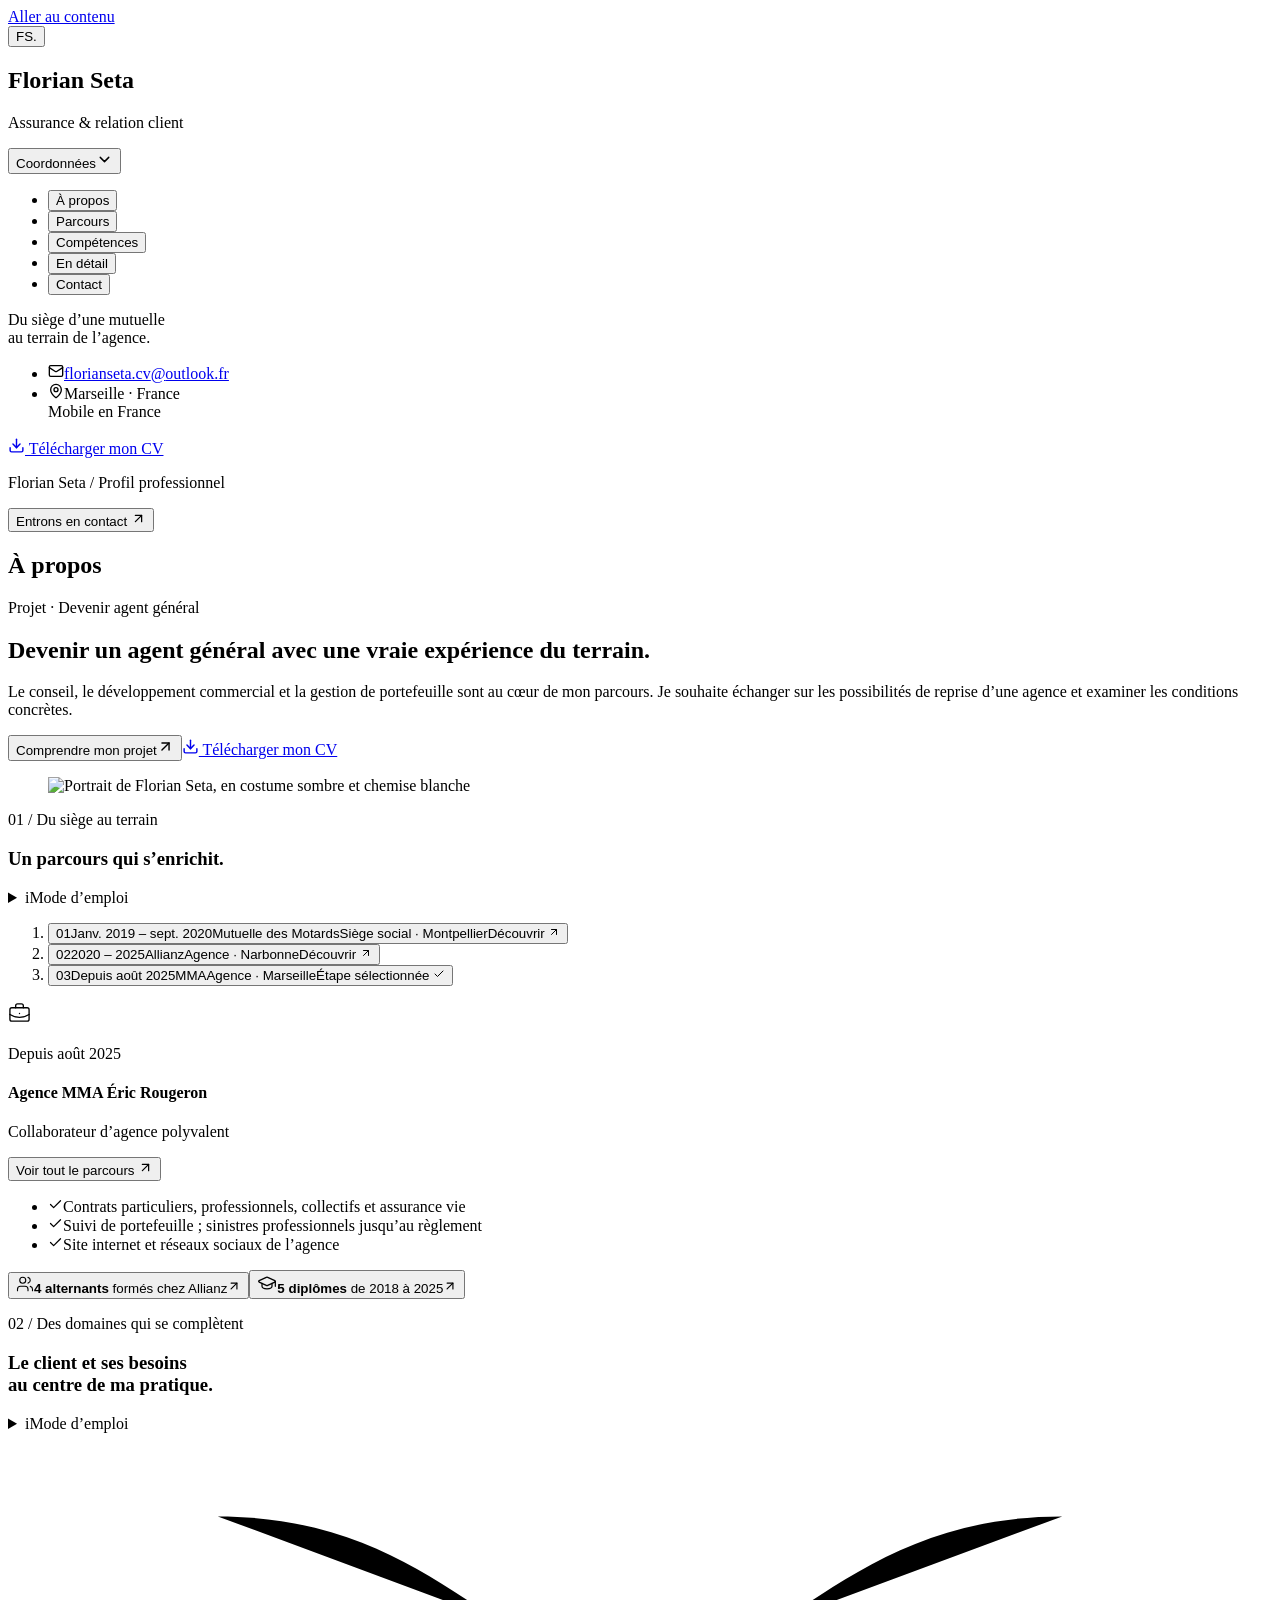
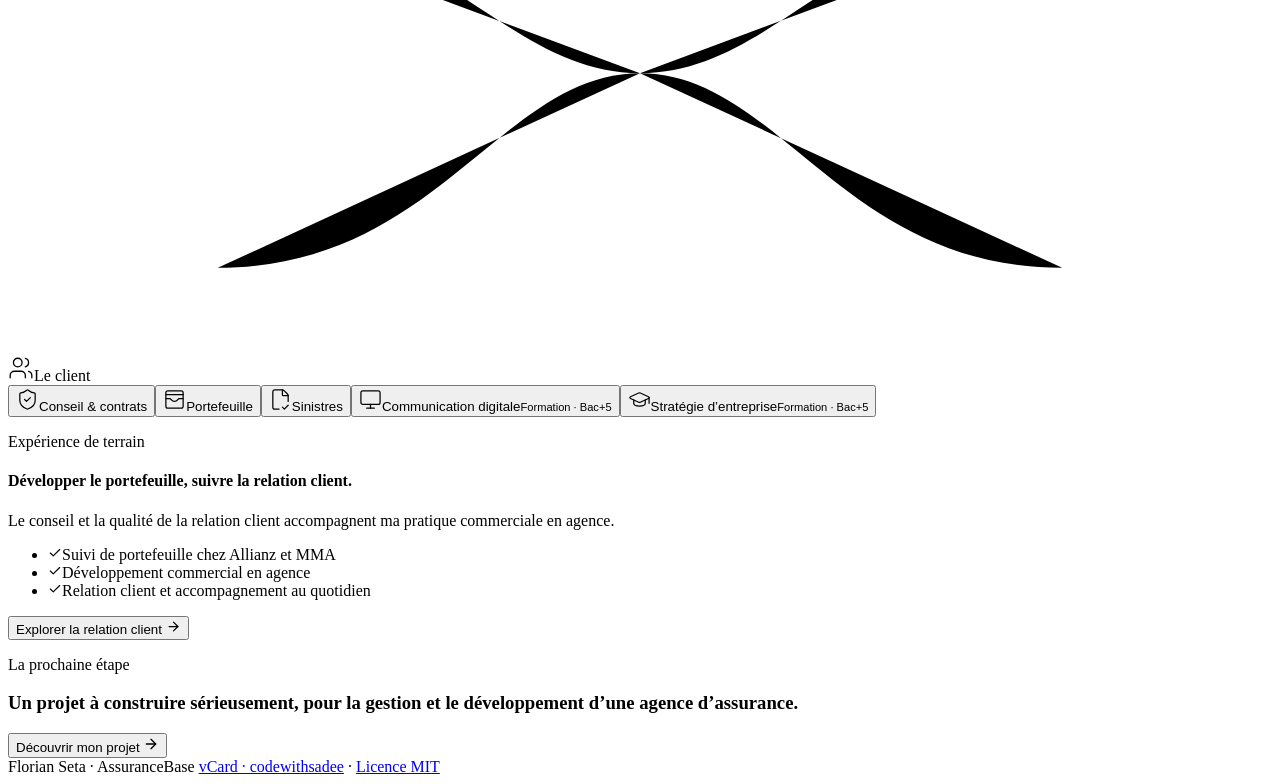
==== commit e9697849: "Explique la navigation avec quatre boutons information accessibles" ====
--- a/reprise-portefeuille/index.html
+++ b/reprise-portefeuille/index.html
@@ -1,2 +1,2 @@
-<!DOCTYPE html><html lang="fr"><head><meta charSet="utf-8"/><meta name="viewport" content="width=device-width, initial-scale=1"/><link rel="preload" as="image" imageSrcSet="/cv-agent-general/images/florian-seta-portrait-small.webp 360w, /cv-agent-general/images/florian-seta-portrait.webp 720w" imageSizes="(max-width: 640px) 160px, 240px" fetchPriority="high"/><link rel="stylesheet" href="/cv-agent-general/_next/static/css/index.fJEhBjeB.css" data-rsc-css-href="/cv-agent-general/_next/static/css/index.fJEhBjeB.css" data-precedence="vite-rsc/importer-resources"/><link rel="modulepreload" fetchPriority="low" href="/cv-agent-general/_next/static/chunks/index-B6nzcbmI.js"/><script src="/cv-agent-general/_next/static/chunks/rolldown-runtime-BKYLDKLR.js" type="module" async=""></script><script src="/cv-agent-general/_next/static/chunks/framework-CZRQTDg8.js" type="module" async=""></script><link rel="modulepreload" href="/cv-agent-general/_next/static/chunks/layout-segment-context-D3VaPjp7.js" crossorigin=""/><link rel="modulepreload" href="/cv-agent-general/_next/static/chunks/cv-experience-BgZkCXtg.js" crossorigin=""/><title>Projet · Devenir agent général | Florian Seta</title><meta name="description" content="Le conseil, le développement commercial et la gestion de portefeuille sont au cœur de mon parcours. Je souhaite échanger sur les possibilités de reprise d’une agence et examiner les conditions concrètes."/><meta name="robots" content="noindex, nofollow"/><link rel="icon" href="/cv-agent-general/favicon.svg"/><script>Object.assign(((self[Symbol.for("vinext.navigationRuntime")]??={bootstrap:{routeManifest:null},functions:{}}).bootstrap.rsc??={rsc:[]}),{params:{"slug":"reprise-portefeuille"},nav:{"pathname":"/reprise-portefeuille","searchParams":[]}})</script><link rel="modulepreload" href="/cv-agent-general/_next/static/chunks/index-B6nzcbmI.js" />
-</head><body><a class="skip-link" href="#main-content">Aller au contenu</a><main class="vcard-layout agent-general"><aside class="sidebar" data-sidebar="true" aria-label="Profil et navigation"><div class="sidebar-info"><button type="button" class="identity-mark" aria-label="Florian Seta, retour à l’accueil">FS<span>.</span></button><div class="info-content"><h1 class="name">Florian Seta</h1><p class="title">Assurance &amp; relation client</p></div><button class="info_more-btn" type="button" data-sidebar-btn="true" aria-expanded="false" aria-controls="sidebar-contacts"><span>Coordonnées</span><svg xmlns="http://www.w3.org/2000/svg" width="17" height="17" viewBox="0 0 24 24" fill="none" stroke="currentColor" stroke-width="2" stroke-linecap="round" stroke-linejoin="round" class="lucide lucide-chevron-down" aria-hidden="true"><path d="m6 9 6 6 6-6"></path></svg></button></div><nav class="navbar" aria-label="Rubriques du CV"><ul class="navbar-list" role="tablist" aria-label="Rubriques"><li class="navbar-item" role="presentation"><button id="tab-about" type="button" role="tab" aria-selected="true" aria-controls="panel-about" tabindex="0" class="navbar-link active" data-nav-link="true">À propos</button></li><li class="navbar-item" role="presentation"><button id="tab-resume" type="button" role="tab" aria-selected="false" aria-controls="panel-resume" tabindex="-1" class="navbar-link" data-nav-link="true">Parcours</button></li><li class="navbar-item" role="presentation"><button id="tab-portfolio" type="button" role="tab" aria-selected="false" aria-controls="panel-portfolio" tabindex="-1" class="navbar-link" data-nav-link="true">Compétences</button></li><li class="navbar-item" role="presentation"><button id="tab-explore" type="button" role="tab" aria-selected="false" aria-controls="panel-explore" tabindex="-1" class="navbar-link" data-nav-link="true">En détail</button></li><li class="navbar-item" role="presentation"><button id="tab-contact" type="button" role="tab" aria-selected="false" aria-controls="panel-contact" tabindex="-1" class="navbar-link" data-nav-link="true">Contact</button></li></ul></nav><div class="sidebar-info_more" id="sidebar-contacts"><p class="rail-note">Du siège d’une mutuelle<br/>au terrain de l’agence.</p><ul class="contacts-list"><li class="contact-item"><svg xmlns="http://www.w3.org/2000/svg" width="16" height="16" viewBox="0 0 24 24" fill="none" stroke="currentColor" stroke-width="2" stroke-linecap="round" stroke-linejoin="round" class="lucide lucide-mail" aria-hidden="true"><path d="m22 7-8.991 5.727a2 2 0 0 1-2.009 0L2 7"></path><rect x="2" y="4" width="20" height="16" rx="2"></rect></svg><a href="mailto:florianseta.cv@outlook.fr?subject=Proposition%20d%E2%80%99%C3%A9change%20%E2%80%94%20Florian%20Seta" class="contact-link">florianseta.cv<wbr/>@<!-- -->outlook.fr</a></li><li class="contact-item"><svg xmlns="http://www.w3.org/2000/svg" width="16" height="16" viewBox="0 0 24 24" fill="none" stroke="currentColor" stroke-width="2" stroke-linecap="round" stroke-linejoin="round" class="lucide lucide-map-pin" aria-hidden="true"><path d="M20 10c0 4.993-5.539 10.193-7.399 11.799a1 1 0 0 1-1.202 0C9.539 20.193 4 14.993 4 10a8 8 0 0 1 16 0"></path><circle cx="12" cy="10" r="3"></circle></svg><span>Marseille · France<br/>Mobile en France</span></li></ul><a class="download-cv sidebar-download" href="/cv-agent-general/documents/CV_Florian_Seta_Agent_General.pdf" download="CV_Florian_Seta_Agent_General.pdf" type="application/pdf" aria-label="Télécharger mon CV PDF, 2 pages"><svg xmlns="http://www.w3.org/2000/svg" width="17" height="17" viewBox="0 0 24 24" fill="none" stroke="currentColor" stroke-width="2" stroke-linecap="round" stroke-linejoin="round" class="lucide lucide-download" aria-hidden="true"><path d="M12 15V3"></path><path d="M21 15v4a2 2 0 0 1-2 2H5a2 2 0 0 1-2-2v-4"></path><path d="m7 10 5 5 5-5"></path></svg> Télécharger mon CV</a></div></aside><div class="main-content" id="main-content" tabindex="-1"><div class="page-masthead"><p>Florian Seta / Profil professionnel</p><button type="button">Entrons en contact <svg xmlns="http://www.w3.org/2000/svg" width="15" height="15" viewBox="0 0 24 24" fill="none" stroke="currentColor" stroke-width="2" stroke-linecap="round" stroke-linejoin="round" class="lucide lucide-arrow-up-right" aria-hidden="true"><path d="M7 7h10v10"></path><path d="M7 17 17 7"></path></svg></button></div><article class="about active" data-page="about" id="panel-about" role="tabpanel" aria-labelledby="tab-about"><header class="sr-only"><h2>À propos</h2></header><section class="profile-hero"><div class="profile-intro"><p class="focus-eyebrow">Projet · Devenir agent général</p><h2 class="profile-headline">Devenir un agent général avec une vraie expérience du terrain.</h2><p class="hero-description">Le conseil, le développement commercial et la gestion de portefeuille sont au cœur de mon parcours. Je souhaite échanger sur les possibilités de reprise d’une agence et examiner les conditions concrètes.</p><div class="profile-actions"><button type="button" class="primary-action">Comprendre mon projet<svg xmlns="http://www.w3.org/2000/svg" width="17" height="17" viewBox="0 0 24 24" fill="none" stroke="currentColor" stroke-width="2" stroke-linecap="round" stroke-linejoin="round" class="lucide lucide-arrow-up-right" aria-hidden="true"><path d="M7 7h10v10"></path><path d="M7 17 17 7"></path></svg></button><a class="download-cv " href="/cv-agent-general/documents/CV_Florian_Seta_Agent_General.pdf" download="CV_Florian_Seta_Agent_General.pdf" type="application/pdf" aria-label="Télécharger mon CV PDF, 2 pages"><svg xmlns="http://www.w3.org/2000/svg" width="17" height="17" viewBox="0 0 24 24" fill="none" stroke="currentColor" stroke-width="2" stroke-linecap="round" stroke-linejoin="round" class="lucide lucide-download" aria-hidden="true"><path d="M12 15V3"></path><path d="M21 15v4a2 2 0 0 1-2 2H5a2 2 0 0 1-2-2v-4"></path><path d="m7 10 5 5 5-5"></path></svg> Télécharger mon CV</a></div></div><figure class="profile-portrait"><img src="/cv-agent-general/images/florian-seta-portrait.webp" srcSet="/cv-agent-general/images/florian-seta-portrait-small.webp 360w, /cv-agent-general/images/florian-seta-portrait.webp 720w" sizes="(max-width: 640px) 160px, 240px" alt="Portrait de Florian Seta, en costume sombre et chemise blanche" width="720" height="900" fetchPriority="high"/></figure></section><section class="home-journey" aria-labelledby="home-journey-title"><div class="home-section-heading" data-home-reveal="true"><div><p class="focus-eyebrow">01 / Du siège au terrain</p><h3 id="home-journey-title">Un parcours qui s’enrichit.</h3></div></div><div class="journey-stations"><div class="journey-track" aria-hidden="true"><div class="journey-progress" style="--journey-fill:1"></div></div><ol class="journey-steps" aria-label="Choisir une expérience"><li data-home-reveal="true"><button type="button" class="journey-step" aria-pressed="false" aria-controls="home-journey-detail"><span class="journey-pin" aria-hidden="true">01</span><span class="journey-period">Janv. 2019 – sept. 2020</span><span class="journey-employer">Mutuelle des Motards</span><span class="journey-setting">Siège social<!-- --> · <!-- -->Montpellier</span><span class="journey-selected-label" aria-hidden="true">Découvrir <svg xmlns="http://www.w3.org/2000/svg" width="12" height="12" viewBox="0 0 24 24" fill="none" stroke="currentColor" stroke-width="2" stroke-linecap="round" stroke-linejoin="round" class="lucide lucide-arrow-up-right" aria-hidden="true"><path d="M7 7h10v10"></path><path d="M7 17 17 7"></path></svg></span></button></li><li data-home-reveal="true"><button type="button" class="journey-step" aria-pressed="false" aria-controls="home-journey-detail"><span class="journey-pin" aria-hidden="true">02</span><span class="journey-period">2020 – 2025</span><span class="journey-employer">Allianz</span><span class="journey-setting">Agence<!-- --> · <!-- -->Narbonne</span><span class="journey-selected-label" aria-hidden="true">Découvrir <svg xmlns="http://www.w3.org/2000/svg" width="12" height="12" viewBox="0 0 24 24" fill="none" stroke="currentColor" stroke-width="2" stroke-linecap="round" stroke-linejoin="round" class="lucide lucide-arrow-up-right" aria-hidden="true"><path d="M7 7h10v10"></path><path d="M7 17 17 7"></path></svg></span></button></li><li data-home-reveal="true"><button type="button" class="journey-step selected" aria-pressed="true" aria-controls="home-journey-detail"><span class="journey-pin" aria-hidden="true">03</span><span class="journey-period">Depuis août 2025</span><span class="journey-employer">MMA</span><span class="journey-setting">Agence<!-- --> · <!-- -->Marseille</span><span class="journey-selected-label" aria-hidden="true">Étape sélectionnée <svg xmlns="http://www.w3.org/2000/svg" width="12" height="12" viewBox="0 0 24 24" fill="none" stroke="currentColor" stroke-width="2" stroke-linecap="round" stroke-linejoin="round" class="lucide lucide-check" aria-hidden="true"><path d="M20 6 9 17l-5-5"></path></svg></span></button></li></ol></div><div class="journey-detail" id="home-journey-detail" role="region" aria-label="Expérience sélectionnée" aria-live="polite"><div class="journey-detail-heading"><span class="home-detail-icon" aria-hidden="true"><svg xmlns="http://www.w3.org/2000/svg" width="23" height="23" viewBox="0 0 24 24" fill="none" stroke="currentColor" stroke-width="1.4" stroke-linecap="round" stroke-linejoin="round" class="lucide lucide-briefcase-business" aria-hidden="true"><path d="M12 12h.01"></path><path d="M16 6V4a2 2 0 0 0-2-2h-4a2 2 0 0 0-2 2v2"></path><path d="M22 13a18.15 18.15 0 0 1-20 0"></path><rect width="20" height="14" x="2" y="6" rx="2"></rect></svg></span><p class="home-detail-overline">Depuis août 2025</p><h4>Agence MMA Éric Rougeron</h4><p class="journey-role">Collaborateur d’agence polyvalent</p><button class="text-action" type="button">Voir tout le parcours <svg xmlns="http://www.w3.org/2000/svg" width="15" height="15" viewBox="0 0 24 24" fill="none" stroke="currentColor" stroke-width="2" stroke-linecap="round" stroke-linejoin="round" class="lucide lucide-arrow-up-right" aria-hidden="true"><path d="M7 7h10v10"></path><path d="M7 17 17 7"></path></svg></button></div><ul class="journey-highlights"><li><svg xmlns="http://www.w3.org/2000/svg" width="15" height="15" viewBox="0 0 24 24" fill="none" stroke="currentColor" stroke-width="2" stroke-linecap="round" stroke-linejoin="round" class="lucide lucide-check" aria-hidden="true"><path d="M20 6 9 17l-5-5"></path></svg><span>Contrats particuliers, professionnels, collectifs et assurance vie</span></li><li><svg xmlns="http://www.w3.org/2000/svg" width="15" height="15" viewBox="0 0 24 24" fill="none" stroke="currentColor" stroke-width="2" stroke-linecap="round" stroke-linejoin="round" class="lucide lucide-check" aria-hidden="true"><path d="M20 6 9 17l-5-5"></path></svg><span>Suivi de portefeuille ; sinistres professionnels jusqu’au règlement</span></li><li><svg xmlns="http://www.w3.org/2000/svg" width="15" height="15" viewBox="0 0 24 24" fill="none" stroke="currentColor" stroke-width="2" stroke-linecap="round" stroke-linejoin="round" class="lucide lucide-check" aria-hidden="true"><path d="M20 6 9 17l-5-5"></path></svg><span>Site internet et réseaux sociaux de l’agence</span></li></ul></div><div class="home-reference-links" aria-label="Autres repères du parcours"><button type="button"><svg xmlns="http://www.w3.org/2000/svg" width="18" height="18" viewBox="0 0 24 24" fill="none" stroke="currentColor" stroke-width="1.5" stroke-linecap="round" stroke-linejoin="round" class="lucide lucide-users" aria-hidden="true"><path d="M16 21v-2a4 4 0 0 0-4-4H6a4 4 0 0 0-4 4v2"></path><path d="M16 3.128a4 4 0 0 1 0 7.744"></path><path d="M22 21v-2a4 4 0 0 0-3-3.87"></path><circle cx="9" cy="7" r="4"></circle></svg><span><strong>4 alternants</strong> formés chez Allianz</span><svg xmlns="http://www.w3.org/2000/svg" width="14" height="14" viewBox="0 0 24 24" fill="none" stroke="currentColor" stroke-width="2" stroke-linecap="round" stroke-linejoin="round" class="lucide lucide-arrow-up-right" aria-hidden="true"><path d="M7 7h10v10"></path><path d="M7 17 17 7"></path></svg></button><button type="button"><svg xmlns="http://www.w3.org/2000/svg" width="20" height="20" viewBox="0 0 24 24" fill="none" stroke="currentColor" stroke-width="1.5" stroke-linecap="round" stroke-linejoin="round" class="lucide lucide-graduation-cap" aria-hidden="true"><path d="M21.42 10.922a1 1 0 0 0-.019-1.838L12.83 5.18a2 2 0 0 0-1.66 0L2.6 9.08a1 1 0 0 0 0 1.832l8.57 3.908a2 2 0 0 0 1.66 0z"></path><path d="M22 10v6"></path><path d="M6 12.5V16a6 3 0 0 0 12 0v-3.5"></path></svg><span><strong>5<!-- --> diplômes</strong> de 2018 à 2025</span><svg xmlns="http://www.w3.org/2000/svg" width="14" height="14" viewBox="0 0 24 24" fill="none" stroke="currentColor" stroke-width="2" stroke-linecap="round" stroke-linejoin="round" class="lucide lucide-arrow-up-right" aria-hidden="true"><path d="M7 7h10v10"></path><path d="M7 17 17 7"></path></svg></button></div></section><section class="home-domains" aria-labelledby="home-domains-title"><div class="home-section-heading" data-home-reveal="true"><div><p class="focus-eyebrow">02 / Des domaines qui se complètent</p><h3 id="home-domains-title">Le client et ses besoins<br/>au centre de ma pratique.</h3></div></div><div class="domain-explorer"><div class="domain-map" role="group" aria-label="Choisir un domaine"><svg class="domain-connections" viewBox="0 0 1000 410" preserveAspectRatio="none" aria-hidden="true"><path d="M500 190 C390 190 340 66 166 66" pathLength="1" data-home-trace="true" class=""></path><path d="M500 190 C610 190 660 66 834 66" pathLength="1" data-home-trace="true" class="selected"></path><path d="M500 190 C610 190 660 344 834 344" pathLength="1" data-home-trace="true" class=""></path><path d="M500 190 C390 190 340 344 166 344" pathLength="1" data-home-trace="true" class=""></path><path d="M500 190 L500 344" pathLength="1" data-home-trace="true" class=""></path></svg><div class="domain-center" aria-hidden="true"><svg xmlns="http://www.w3.org/2000/svg" width="26" height="26" viewBox="0 0 24 24" fill="none" stroke="currentColor" stroke-width="1.2" stroke-linecap="round" stroke-linejoin="round" class="lucide lucide-users" aria-hidden="true"><path d="M16 21v-2a4 4 0 0 0-4-4H6a4 4 0 0 0-4 4v2"></path><path d="M16 3.128a4 4 0 0 1 0 7.744"></path><path d="M22 21v-2a4 4 0 0 0-3-3.87"></path><circle cx="9" cy="7" r="4"></circle></svg><span>Le client</span></div><button type="button" id="home-domain-assurance" class="domain-node domain-assurance" aria-pressed="false" aria-controls="home-domain-detail" data-home-reveal="true"><svg xmlns="http://www.w3.org/2000/svg" width="23" height="23" viewBox="0 0 24 24" fill="none" stroke="currentColor" stroke-width="1.3" stroke-linecap="round" stroke-linejoin="round" class="lucide lucide-shield-check" aria-hidden="true"><path d="M20 13c0 5-3.5 7.5-7.66 8.95a1 1 0 0 1-.67-.01C7.5 20.5 4 18 4 13V6a1 1 0 0 1 1-1c2 0 4.5-1.2 6.24-2.72a1.17 1.17 0 0 1 1.52 0C14.51 3.81 17 5 19 5a1 1 0 0 1 1 1z"></path><path d="m9 12 2 2 4-4"></path></svg><span>Conseil &amp; contrats</span></button><button type="button" id="home-domain-portefeuille" class="domain-node domain-portefeuille selected" aria-pressed="true" aria-controls="home-domain-detail" data-home-reveal="true"><svg xmlns="http://www.w3.org/2000/svg" width="23" height="23" viewBox="0 0 24 24" fill="none" stroke="currentColor" stroke-width="1.3" stroke-linecap="round" stroke-linejoin="round" class="lucide lucide-wallet-cards" aria-hidden="true"><path d="M3 11h3.75a2 2 0 0 1 1.6.8l.45.6a4 4 0 0 0 6.4 0l.45-.6a2 2 0 0 1 1.6-.8H21"></path><path d="M3 7h18"></path><rect x="3" y="3" width="18" height="18" rx="2"></rect></svg><span>Portefeuille</span></button><button type="button" id="home-domain-sinistres" class="domain-node domain-sinistres" aria-pressed="false" aria-controls="home-domain-detail" data-home-reveal="true"><svg xmlns="http://www.w3.org/2000/svg" width="23" height="23" viewBox="0 0 24 24" fill="none" stroke="currentColor" stroke-width="1.3" stroke-linecap="round" stroke-linejoin="round" class="lucide lucide-file-check-corner" aria-hidden="true"><path d="M10.5 22H6a2 2 0 0 1-2-2V4a2 2 0 0 1 2-2h8a2.4 2.4 0 0 1 1.706.706l3.588 3.588A2.4 2.4 0 0 1 20 8v6"></path><path d="M14 2v5a1 1 0 0 0 1 1h5"></path><path d="m14 20 2 2 4-4"></path></svg><span>Sinistres</span></button><button type="button" id="home-domain-communication" class="domain-node domain-communication" aria-pressed="false" aria-controls="home-domain-detail" data-home-reveal="true"><svg xmlns="http://www.w3.org/2000/svg" width="23" height="23" viewBox="0 0 24 24" fill="none" stroke="currentColor" stroke-width="1.3" stroke-linecap="round" stroke-linejoin="round" class="lucide lucide-monitor" aria-hidden="true"><rect width="20" height="14" x="2" y="3" rx="2"></rect><line x1="8" x2="16" y1="21" y2="21"></line><line x1="12" x2="12" y1="17" y2="21"></line></svg><span>Communication digitale</span><small>Formation · Bac+5</small></button><button type="button" id="home-domain-strategie" class="domain-node domain-strategie" aria-pressed="false" aria-controls="home-domain-detail" data-home-reveal="true"><svg xmlns="http://www.w3.org/2000/svg" width="23" height="23" viewBox="0 0 24 24" fill="none" stroke="currentColor" stroke-width="1.3" stroke-linecap="round" stroke-linejoin="round" class="lucide lucide-graduation-cap" aria-hidden="true"><path d="M21.42 10.922a1 1 0 0 0-.019-1.838L12.83 5.18a2 2 0 0 0-1.66 0L2.6 9.08a1 1 0 0 0 0 1.832l8.57 3.908a2 2 0 0 0 1.66 0z"></path><path d="M22 10v6"></path><path d="M6 12.5V16a6 3 0 0 0 12 0v-3.5"></path></svg><span>Stratégie d’entreprise</span><small>Formation · Bac+5</small></button></div><div class="domain-detail" id="home-domain-detail" role="region" aria-labelledby="home-domain-portefeuille" aria-live="polite"><p class="home-detail-overline">Expérience de terrain</p><h4>Développer le portefeuille, suivre la relation client.</h4><p class="domain-description">Le conseil et la qualité de la relation client accompagnent ma pratique commerciale en agence.</p><ul class="domain-points"><li><svg xmlns="http://www.w3.org/2000/svg" width="14" height="14" viewBox="0 0 24 24" fill="none" stroke="currentColor" stroke-width="2" stroke-linecap="round" stroke-linejoin="round" class="lucide lucide-check" aria-hidden="true"><path d="M20 6 9 17l-5-5"></path></svg><span>Suivi de portefeuille chez Allianz et MMA</span></li><li><svg xmlns="http://www.w3.org/2000/svg" width="14" height="14" viewBox="0 0 24 24" fill="none" stroke="currentColor" stroke-width="2" stroke-linecap="round" stroke-linejoin="round" class="lucide lucide-check" aria-hidden="true"><path d="M20 6 9 17l-5-5"></path></svg><span>Développement commercial en agence</span></li><li><svg xmlns="http://www.w3.org/2000/svg" width="14" height="14" viewBox="0 0 24 24" fill="none" stroke="currentColor" stroke-width="2" stroke-linecap="round" stroke-linejoin="round" class="lucide lucide-check" aria-hidden="true"><path d="M20 6 9 17l-5-5"></path></svg><span>Relation client et accompagnement au quotidien</span></li></ul><button class="text-action" type="button">Explorer la relation client<!-- --> <svg xmlns="http://www.w3.org/2000/svg" width="15" height="15" viewBox="0 0 24 24" fill="none" stroke="currentColor" stroke-width="2" stroke-linecap="round" stroke-linejoin="round" class="lucide lucide-arrow-right" aria-hidden="true"><path d="M5 12h14"></path><path d="m12 5 7 7-7 7"></path></svg></button></div></div></section><section class="motivation-card"><p class="focus-eyebrow">La prochaine étape</p><h3>Un projet à construire sérieusement, pour la gestion et le développement d’une agence d’assurance.</h3><button class="text-action" type="button">Découvrir mon projet <svg xmlns="http://www.w3.org/2000/svg" width="16" height="16" viewBox="0 0 24 24" fill="none" stroke="currentColor" stroke-width="2" stroke-linecap="round" stroke-linejoin="round" class="lucide lucide-arrow-right" aria-hidden="true"><path d="M5 12h14"></path><path d="m12 5 7 7-7 7"></path></svg></button></section></article><article class="resume" data-page="resume" id="panel-resume" role="tabpanel" aria-labelledby="tab-resume" hidden=""><header><p class="focus-eyebrow">Du siège aux agences</p><h2 class="article-title">Mon parcours.</h2></header><p class="section-intro">Du service au siège d’une mutuelle à la polyvalence en agence, chaque étape a élargi ma compréhension du métier.</p><section class="timeline"><div class="title-wrapper"><svg xmlns="http://www.w3.org/2000/svg" width="24" height="24" viewBox="0 0 24 24" fill="none" stroke="currentColor" stroke-width="2" stroke-linecap="round" stroke-linejoin="round" class="lucide lucide-briefcase-business" aria-hidden="true"><path d="M12 12h.01"></path><path d="M16 6V4a2 2 0 0 0-2-2h-4a2 2 0 0 0-2 2v2"></path><path d="M22 13a18.15 18.15 0 0 1-20 0"></path><rect width="20" height="14" x="2" y="6" rx="2"></rect></svg><h3>Expériences professionnelles</h3></div><ol class="timeline-list"><li class="timeline-item"><details><summary><span class="timeline-period">Janv. 2019 – sept. 2020</span><h4>Conseiller en assurances</h4><p class="timeline-company">Mutuelle des Motards</p><p class="timeline-location">Siège social · Montpellier</p><span class="timeline-toggle">Voir les missions <svg xmlns="http://www.w3.org/2000/svg" width="16" height="16" viewBox="0 0 24 24" fill="none" stroke="currentColor" stroke-width="2" stroke-linecap="round" stroke-linejoin="round" class="lucide lucide-chevron-down" aria-hidden="true"><path d="m6 9 6 6 6-6"></path></svg></span></summary><div class="timeline-details"><p class="timeline-text">Téléconseiller : vente et souscription, service après-vente et gestion électronique des documents au siège de la mutuelle.</p><ul class="evidence-tags" aria-label="Domaines d’activité"><li>Relation client</li><li>Souscription</li><li>Service</li></ul></div></details></li><li class="timeline-item"><details><summary><span class="timeline-period">2020 – 2025</span><h4>Chargé de clientèle</h4><p class="timeline-company">ALLIANZ Arnaud de Simencourt</p><p class="timeline-location">Narbonne</p><span class="timeline-toggle">Voir les missions <svg xmlns="http://www.w3.org/2000/svg" width="16" height="16" viewBox="0 0 24 24" fill="none" stroke="currentColor" stroke-width="2" stroke-linecap="round" stroke-linejoin="round" class="lucide lucide-chevron-down" aria-hidden="true"><path d="m6 9 6 6 6-6"></path></svg></span></summary><div class="timeline-details"><p class="timeline-text">Vente et souscription de contrats particuliers et professionnels, assurances collectives et suivi du portefeuille. Ouverture des sinistres particuliers ; ouverture et suivi ponctuel de sinistres professionnels jusqu’au règlement. Communication de l’agence. Alors que j’étais l’alternant le plus expérimenté, l’agent général s’est appuyé sur ma maîtrise du métier pour me confier l’accompagnement des autres alternants. J’ai ainsi développé ma pédagogie et formé quatre alternants, en tant que référent informel, sans fonction hiérarchique officielle.</p><ul class="evidence-tags" aria-label="Domaines d’activité"><li>Vente et conseil</li><li>Accompagnement</li><li>Transmission</li></ul></div></details></li><li class="timeline-item"><details open=""><summary><span class="timeline-period">Depuis août 2025</span><h4>Collaborateur d’agence polyvalent</h4><p class="timeline-company">Agence MMA Éric Rougeron</p><p class="timeline-location">Marseille</p><span class="timeline-toggle">Voir les missions <svg xmlns="http://www.w3.org/2000/svg" width="16" height="16" viewBox="0 0 24 24" fill="none" stroke="currentColor" stroke-width="2" stroke-linecap="round" stroke-linejoin="round" class="lucide lucide-chevron-down" aria-hidden="true"><path d="m6 9 6 6 6-6"></path></svg></span></summary><div class="timeline-details"><p class="timeline-text">Vente et souscription de contrats particuliers et professionnels, assurances collectives et assurance vie. Développement commercial et gestion de portefeuille. Sinistres professionnels : ouverture et suivi des dossiers jusqu’au règlement, avec une pratique plus importante chez MMA. Communication de l’agence, site internet et réseaux sociaux.</p><ul class="evidence-tags" aria-label="Domaines d’activité"><li>Portefeuille</li><li>Sinistres</li><li>Communication</li></ul></div></details></li></ol></section><section class="timeline education"><div class="title-wrapper"><svg xmlns="http://www.w3.org/2000/svg" width="24" height="24" viewBox="0 0 24 24" fill="none" stroke="currentColor" stroke-width="2" stroke-linecap="round" stroke-linejoin="round" class="lucide lucide-book-open" aria-hidden="true"><path d="M12 5v16"></path><path d="M20.001 19A2 2 0 0022 17V5a2 2 0 00-1.999-2L16 3.002A5 5 0 0012 5a5 5 0 00-4-2H4a2 2 0 00-2 2v12a2 2 0 001.999 2H8a5 5 0 014 2 5 5 0 014-2z"></path></svg><h3>Formations &amp; diplômes</h3></div><ol class="education-list"><li><span class="education-year">2018</span><div><h4>Baccalauréat STMG</h4><p>Spécialité gestion et finance</p></div></li><li><span class="education-year">2020</span><div><h4>BTS Assurance</h4><p>IFC Montpellier</p></div></li><li><span class="education-year">2021</span><div><h4>Responsable de clientèle Banque-Finance-Assurance</h4><p>Bachelor · IFC Montpellier</p></div></li><li><span class="education-year">2023</span><div><h4>Manager en stratégie d’entreprise</h4><p>Option stratégie financière et patrimoniale · Bac+5 · titre de niveau 7 · IFC Montpellier</p></div></li><li><span class="education-year">2025</span><div><h4>Manager des stratégies marketing et communication</h4><p>Bac+5 · titre de niveau 7 · IFC Montpellier</p></div></li></ol></section><section class="skill"><h3>Une pratique transversale</h3><ul class="skills-list"><li><svg xmlns="http://www.w3.org/2000/svg" width="17" height="17" viewBox="0 0 24 24" fill="none" stroke="currentColor" stroke-width="2" stroke-linecap="round" stroke-linejoin="round" class="lucide lucide-shield-check" aria-hidden="true"><path d="M20 13c0 5-3.5 7.5-7.66 8.95a1 1 0 0 1-.67-.01C7.5 20.5 4 18 4 13V6a1 1 0 0 1 1-1c2 0 4.5-1.2 6.24-2.72a1.17 1.17 0 0 1 1.52 0C14.51 3.81 17 5 19 5a1 1 0 0 1 1 1z"></path><path d="m9 12 2 2 4-4"></path></svg><span>Conseil, vente et souscription</span></li><li><svg xmlns="http://www.w3.org/2000/svg" width="17" height="17" viewBox="0 0 24 24" fill="none" stroke="currentColor" stroke-width="2" stroke-linecap="round" stroke-linejoin="round" class="lucide lucide-shield-check" aria-hidden="true"><path d="M20 13c0 5-3.5 7.5-7.66 8.95a1 1 0 0 1-.67-.01C7.5 20.5 4 18 4 13V6a1 1 0 0 1 1-1c2 0 4.5-1.2 6.24-2.72a1.17 1.17 0 0 1 1.52 0C14.51 3.81 17 5 19 5a1 1 0 0 1 1 1z"></path><path d="m9 12 2 2 4-4"></path></svg><span>Suivi du portefeuille et des sinistres</span></li><li><svg xmlns="http://www.w3.org/2000/svg" width="17" height="17" viewBox="0 0 24 24" fill="none" stroke="currentColor" stroke-width="2" stroke-linecap="round" stroke-linejoin="round" class="lucide lucide-shield-check" aria-hidden="true"><path d="M20 13c0 5-3.5 7.5-7.66 8.95a1 1 0 0 1-.67-.01C7.5 20.5 4 18 4 13V6a1 1 0 0 1 1-1c2 0 4.5-1.2 6.24-2.72a1.17 1.17 0 0 1 1.52 0C14.51 3.81 17 5 19 5a1 1 0 0 1 1 1z"></path><path d="m9 12 2 2 4-4"></path></svg><span>Formation et accompagnement d’alternants</span></li><li><svg xmlns="http://www.w3.org/2000/svg" width="17" height="17" viewBox="0 0 24 24" fill="none" stroke="currentColor" stroke-width="2" stroke-linecap="round" stroke-linejoin="round" class="lucide lucide-shield-check" aria-hidden="true"><path d="M20 13c0 5-3.5 7.5-7.66 8.95a1 1 0 0 1-.67-.01C7.5 20.5 4 18 4 13V6a1 1 0 0 1 1-1c2 0 4.5-1.2 6.24-2.72a1.17 1.17 0 0 1 1.52 0C14.51 3.81 17 5 19 5a1 1 0 0 1 1 1z"></path><path d="m9 12 2 2 4-4"></path></svg><span>Communication d’agence et outils numériques</span></li></ul></section><a class="download-cv inline-download" href="/cv-agent-general/documents/CV_Florian_Seta_Agent_General.pdf" download="CV_Florian_Seta_Agent_General.pdf" type="application/pdf" aria-label="Télécharger mon CV PDF, 2 pages"><svg xmlns="http://www.w3.org/2000/svg" width="17" height="17" viewBox="0 0 24 24" fill="none" stroke="currentColor" stroke-width="2" stroke-linecap="round" stroke-linejoin="round" class="lucide lucide-download" aria-hidden="true"><path d="M12 15V3"></path><path d="M21 15v4a2 2 0 0 1-2 2H5a2 2 0 0 1-2-2v-4"></path><path d="m7 10 5 5 5-5"></path></svg> Télécharger mon CV</a></article><article class="portfolio" data-page="portfolio" id="panel-portfolio" role="tabpanel" aria-labelledby="tab-portfolio" hidden=""><header><p class="focus-eyebrow">Des compétences de terrain</p><h2 class="article-title">Mes domaines d’action.</h2></header><p class="section-intro">Des compétences reliées à des expériences concrètes. Sélectionnez un domaine, puis une carte pour en voir le détail.</p><section class="projects" aria-label="Domaines de compétences"><ul class="filter-list" aria-label="Filtrer les compétences"><li class="filter-item"><button type="button" class="active" aria-pressed="true">Tout</button></li><li class="filter-item"><button type="button" class="" aria-pressed="false">Assurance</button></li><li class="filter-item"><button type="button" class="" aria-pressed="false">Gestion</button></li><li class="filter-item"><button type="button" class="" aria-pressed="false">Transmission</button></li><li class="filter-item"><button type="button" class="" aria-pressed="false">Numérique</button></li></ul><div class="filter-select-box"><button type="button" class="filter-select" data-select="true" aria-expanded="false" aria-controls="competence-filters">Tous les domaines<svg xmlns="http://www.w3.org/2000/svg" width="18" height="18" viewBox="0 0 24 24" fill="none" stroke="currentColor" stroke-width="2" stroke-linecap="round" stroke-linejoin="round" class="lucide lucide-chevron-down" aria-hidden="true"><path d="m6 9 6 6 6-6"></path></svg></button><ul class="select-list" id="competence-filters" hidden=""><li class="select-item"><button type="button">Tout</button></li><li class="select-item"><button type="button">Assurance</button></li><li class="select-item"><button type="button">Gestion</button></li><li class="select-item"><button type="button">Transmission</button></li><li class="select-item"><button type="button">Numérique</button></li></ul></div><p class="filter-summary" aria-live="polite">7<!-- --> <!-- -->domaines affichés</p><ul class="project-list"><li class="project-item active" data-category="assurance"><button type="button" class="expertise-card"><div class="expertise-illustration"><svg xmlns="http://www.w3.org/2000/svg" width="30" height="30" viewBox="0 0 24 24" fill="none" stroke="currentColor" stroke-width="1.3" stroke-linecap="round" stroke-linejoin="round" class="lucide lucide-users" aria-hidden="true"><path d="M16 21v-2a4 4 0 0 0-4-4H6a4 4 0 0 0-4 4v2"></path><path d="M16 3.128a4 4 0 0 1 0 7.744"></path><path d="M22 21v-2a4 4 0 0 0-3-3.87"></path><circle cx="9" cy="7" r="4"></circle></svg><span>Assurance</span><svg xmlns="http://www.w3.org/2000/svg" width="17" height="17" viewBox="0 0 24 24" fill="none" stroke="currentColor" stroke-width="2" stroke-linecap="round" stroke-linejoin="round" class="lucide lucide-arrow-up-right" aria-hidden="true"><path d="M7 7h10v10"></path><path d="M7 17 17 7"></path></svg></div><h3 class="project-title">Conseil &amp; relation client</h3><p class="expertise-description">Vente et souscription de contrats particuliers et professionnels, avec un bon relationnel client.</p><p class="project-category">Mutuelle des Motards · Allianz · MMA</p></button></li><li class="project-item active" data-category="assurance"><button type="button" class="expertise-card"><div class="expertise-illustration"><svg xmlns="http://www.w3.org/2000/svg" width="30" height="30" viewBox="0 0 24 24" fill="none" stroke="currentColor" stroke-width="1.3" stroke-linecap="round" stroke-linejoin="round" class="lucide lucide-shield-check" aria-hidden="true"><path d="M20 13c0 5-3.5 7.5-7.66 8.95a1 1 0 0 1-.67-.01C7.5 20.5 4 18 4 13V6a1 1 0 0 1 1-1c2 0 4.5-1.2 6.24-2.72a1.17 1.17 0 0 1 1.52 0C14.51 3.81 17 5 19 5a1 1 0 0 1 1 1z"></path><path d="m9 12 2 2 4-4"></path></svg><span>Assurance</span><svg xmlns="http://www.w3.org/2000/svg" width="17" height="17" viewBox="0 0 24 24" fill="none" stroke="currentColor" stroke-width="2" stroke-linecap="round" stroke-linejoin="round" class="lucide lucide-arrow-up-right" aria-hidden="true"><path d="M7 7h10v10"></path><path d="M7 17 17 7"></path></svg></div><h3 class="project-title">Contrats &amp; solutions d’assurance</h3><p class="expertise-description">Vente et souscription de contrats particuliers et professionnels chez Allianz et MMA. Assurances collectives dans les deux agences et assurance vie chez MMA.</p><p class="project-category">ALLIANZ Arnaud de Simencourt · MMA Éric Rougeron</p></button></li><li class="project-item active" data-category="gestion"><button type="button" class="expertise-card"><div class="expertise-illustration"><svg xmlns="http://www.w3.org/2000/svg" width="30" height="30" viewBox="0 0 24 24" fill="none" stroke="currentColor" stroke-width="1.3" stroke-linecap="round" stroke-linejoin="round" class="lucide lucide-wallet-cards" aria-hidden="true"><path d="M3 11h3.75a2 2 0 0 1 1.6.8l.45.6a4 4 0 0 0 6.4 0l.45-.6a2 2 0 0 1 1.6-.8H21"></path><path d="M3 7h18"></path><rect x="3" y="3" width="18" height="18" rx="2"></rect></svg><span>Gestion</span><svg xmlns="http://www.w3.org/2000/svg" width="17" height="17" viewBox="0 0 24 24" fill="none" stroke="currentColor" stroke-width="2" stroke-linecap="round" stroke-linejoin="round" class="lucide lucide-arrow-up-right" aria-hidden="true"><path d="M7 7h10v10"></path><path d="M7 17 17 7"></path></svg></div><h3 class="project-title">Gestion de portefeuille</h3><p class="expertise-description">Suivi de portefeuille et développement commercial dans les agences Allianz et MMA.</p><p class="project-category">Allianz · MMA</p></button></li><li class="project-item active" data-category="gestion"><button type="button" class="expertise-card"><div class="expertise-illustration"><svg xmlns="http://www.w3.org/2000/svg" width="30" height="30" viewBox="0 0 24 24" fill="none" stroke="currentColor" stroke-width="1.3" stroke-linecap="round" stroke-linejoin="round" class="lucide lucide-file-check-corner" aria-hidden="true"><path d="M10.5 22H6a2 2 0 0 1-2-2V4a2 2 0 0 1 2-2h8a2.4 2.4 0 0 1 1.706.706l3.588 3.588A2.4 2.4 0 0 1 20 8v6"></path><path d="M14 2v5a1 1 0 0 0 1 1h5"></path><path d="m14 20 2 2 4-4"></path></svg><span>Gestion</span><svg xmlns="http://www.w3.org/2000/svg" width="17" height="17" viewBox="0 0 24 24" fill="none" stroke="currentColor" stroke-width="2" stroke-linecap="round" stroke-linejoin="round" class="lucide lucide-arrow-up-right" aria-hidden="true"><path d="M7 7h10v10"></path><path d="M7 17 17 7"></path></svg></div><h3 class="project-title">Gestion des sinistres</h3><p class="expertise-description">Particuliers : ouverture chez Allianz. Professionnels : ouverture et suivi jusqu’au règlement, ponctuellement chez Allianz et davantage chez MMA.</p><p class="project-category">Deux clientèles, deux périmètres</p></button></li><li class="project-item active" data-category="transmission"><button type="button" class="expertise-card"><div class="expertise-illustration"><svg xmlns="http://www.w3.org/2000/svg" width="30" height="30" viewBox="0 0 24 24" fill="none" stroke="currentColor" stroke-width="1.3" stroke-linecap="round" stroke-linejoin="round" class="lucide lucide-graduation-cap" aria-hidden="true"><path d="M21.42 10.922a1 1 0 0 0-.019-1.838L12.83 5.18a2 2 0 0 0-1.66 0L2.6 9.08a1 1 0 0 0 0 1.832l8.57 3.908a2 2 0 0 0 1.66 0z"></path><path d="M22 10v6"></path><path d="M6 12.5V16a6 3 0 0 0 12 0v-3.5"></path></svg><span>Transmission</span><svg xmlns="http://www.w3.org/2000/svg" width="17" height="17" viewBox="0 0 24 24" fill="none" stroke="currentColor" stroke-width="2" stroke-linecap="round" stroke-linejoin="round" class="lucide lucide-arrow-up-right" aria-hidden="true"><path d="M7 7h10v10"></path><path d="M7 17 17 7"></path></svg></div><h3 class="project-title">Formation &amp; pédagogie</h3><p class="expertise-description">Alternant le plus expérimenté, j’ai été sollicité par l’agent général pour devenir le référent informel des autres alternants. Cette mission, appuyée sur ma maîtrise du métier, m’a permis de développer ma pédagogie et d’en former quatre.</p><p class="project-category">Quatre alternants formés · Référent informel chez Allianz</p></button></li><li class="project-item active" data-category="numérique"><button type="button" class="expertise-card"><div class="expertise-illustration"><svg xmlns="http://www.w3.org/2000/svg" width="30" height="30" viewBox="0 0 24 24" fill="none" stroke="currentColor" stroke-width="1.3" stroke-linecap="round" stroke-linejoin="round" class="lucide lucide-monitor" aria-hidden="true"><rect width="20" height="14" x="2" y="3" rx="2"></rect><line x1="8" x2="16" y1="21" y2="21"></line><line x1="12" x2="12" y1="17" y2="21"></line></svg><span>Numérique</span><svg xmlns="http://www.w3.org/2000/svg" width="17" height="17" viewBox="0 0 24 24" fill="none" stroke="currentColor" stroke-width="2" stroke-linecap="round" stroke-linejoin="round" class="lucide lucide-arrow-up-right" aria-hidden="true"><path d="M7 7h10v10"></path><path d="M7 17 17 7"></path></svg></div><h3 class="project-title">Communication digitale</h3><p class="expertise-description">Communication et événements d’agence ; site internet et réseaux sociaux chez MMA.</p><p class="project-category">Allianz · MMA</p></button></li><li class="project-item active" data-category="gestion"><button type="button" class="expertise-card"><div class="expertise-illustration"><svg xmlns="http://www.w3.org/2000/svg" width="30" height="30" viewBox="0 0 24 24" fill="none" stroke="currentColor" stroke-width="1.3" stroke-linecap="round" stroke-linejoin="round" class="lucide lucide-briefcase-business" aria-hidden="true"><path d="M12 12h.01"></path><path d="M16 6V4a2 2 0 0 0-2-2h-4a2 2 0 0 0-2 2v2"></path><path d="M22 13a18.15 18.15 0 0 1-20 0"></path><rect width="20" height="14" x="2" y="6" rx="2"></rect></svg><span>Gestion</span><svg xmlns="http://www.w3.org/2000/svg" width="17" height="17" viewBox="0 0 24 24" fill="none" stroke="currentColor" stroke-width="2" stroke-linecap="round" stroke-linejoin="round" class="lucide lucide-arrow-up-right" aria-hidden="true"><path d="M7 7h10v10"></path><path d="M7 17 17 7"></path></svg></div><h3 class="project-title">Service &amp; polyvalence</h3><p class="expertise-description">Service après-vente, gestion électronique des documents au siège, puis polyvalence au quotidien en agence.</p><p class="project-category">Du siège aux agences</p></button></li></ul></section></article><article class="explore" data-page="explore" id="panel-explore" role="tabpanel" aria-labelledby="tab-explore" hidden=""><header><p class="focus-eyebrow">Explorer le parcours</p><h2 class="article-title">L’essentiel, en détail.</h2></header><p class="section-intro">Choisissez un sujet pour découvrir mon expérience et mon projet en quelques repères.</p><section class="visual-panel"><div class="visual-tabs" role="tablist" aria-label="Sujets du parcours"><button type="button" role="tab" id="visual-tab-parcours" aria-controls="visual-stage" aria-selected="false" tabindex="-1" class="" title="Du siège aux agences">Parcours</button><button type="button" role="tab" id="visual-tab-risques" aria-controls="visual-stage" aria-selected="false" tabindex="-1" class="" title="Contrats particuliers, professionnels, collectifs et assurance vie">Risques pro</button><button type="button" role="tab" id="visual-tab-sinistres" aria-controls="visual-stage" aria-selected="false" tabindex="-1" class="" title="Particuliers et professionnels : deux périmètres distincts">Sinistres</button><button type="button" role="tab" id="visual-tab-commercial" aria-controls="visual-stage" aria-selected="false" tabindex="-1" class="" title="Conseil et portefeuille">Relation client</button><button type="button" role="tab" id="visual-tab-transmission" aria-controls="visual-stage" aria-selected="false" tabindex="-1" class="" title="Quatre alternants formés">Transmission</button><button type="button" role="tab" id="visual-tab-formation" aria-controls="visual-stage" aria-selected="false" tabindex="-1" class="" title="Un parcours jusqu’à Bac+5">Formation</button><button type="button" role="tab" id="visual-tab-communication" aria-controls="visual-stage" aria-selected="false" tabindex="-1" class="" title="Communication d’agence, site internet et réseaux sociaux">Numérique</button><button type="button" role="tab" id="visual-tab-projet" aria-controls="visual-stage" aria-selected="true" tabindex="0" class="active" title="La prochaine étape">Projet</button></div><div class="visual-stage" id="visual-stage" role="tabpanel" aria-labelledby="visual-tab-projet" aria-live="polite" tabindex="0"><div class="visual-content"><div class="visual-overline">LA PROCHAINE ÉTAPE</div><div class="project-statement"><span>«</span><strong>Un projet à construire sérieusement, pour la gestion et le développement d’une agence d’assurance.</strong></div><p class="visual-caption">La faisabilité d’une reprise reste à étudier.</p></div></div></section><button class="text-action section-end" type="button">Retrouver les compétences <svg xmlns="http://www.w3.org/2000/svg" width="16" height="16" viewBox="0 0 24 24" fill="none" stroke="currentColor" stroke-width="2" stroke-linecap="round" stroke-linejoin="round" class="lucide lucide-arrow-right" aria-hidden="true"><path d="M5 12h14"></path><path d="m12 5 7 7-7 7"></path></svg></button></article><article class="contact" data-page="contact" id="panel-contact" role="tabpanel" aria-labelledby="tab-contact" hidden=""><header><p class="focus-eyebrow">La prochaine étape</p><h2 class="article-title">Prenons le temps<br/>d’échanger.</h2></header><section class="contact-invitation"><svg xmlns="http://www.w3.org/2000/svg" width="35" height="35" viewBox="0 0 24 24" fill="none" stroke="currentColor" stroke-width="1.3" stroke-linecap="round" stroke-linejoin="round" class="lucide lucide-mail" aria-hidden="true"><path d="m22 7-8.991 5.727a2 2 0 0 1-2.009 0L2 7"></path><rect x="2" y="4" width="20" height="16" rx="2"></rect></svg><h3>Un projet à construire sérieusement, pour la gestion et le développement d’une agence d’assurance.</h3><p>Je serai heureux d’échanger sur mon parcours et mes envies d’entreprendre.</p><a class="primary-action" href="mailto:florianseta.cv@outlook.fr?subject=Proposition%20d%E2%80%99%C3%A9change%20%E2%80%94%20Florian%20Seta">Proposer un échange <svg xmlns="http://www.w3.org/2000/svg" width="18" height="18" viewBox="0 0 24 24" fill="none" stroke="currentColor" stroke-width="2" stroke-linecap="round" stroke-linejoin="round" class="lucide lucide-arrow-up-right" aria-hidden="true"><path d="M7 7h10v10"></path><path d="M7 17 17 7"></path></svg></a><a class="email-address" href="mailto:florianseta.cv@outlook.fr">florianseta.cv@outlook.fr</a><div class="contact-practical"><span><svg xmlns="http://www.w3.org/2000/svg" width="16" height="16" viewBox="0 0 24 24" fill="none" stroke="currentColor" stroke-width="2" stroke-linecap="round" stroke-linejoin="round" class="lucide lucide-map-pin" aria-hidden="true"><path d="M20 10c0 4.993-5.539 10.193-7.399 11.799a1 1 0 0 1-1.202 0C9.539 20.193 4 14.993 4 10a8 8 0 0 1 16 0"></path><circle cx="12" cy="10" r="3"></circle></svg>Marseille</span><span><svg xmlns="http://www.w3.org/2000/svg" width="16" height="16" viewBox="0 0 24 24" fill="none" stroke="currentColor" stroke-width="2" stroke-linecap="round" stroke-linejoin="round" class="lucide lucide-arrow-up-right" aria-hidden="true"><path d="M7 7h10v10"></path><path d="M7 17 17 7"></path></svg>Mobile en France</span></div><a class="download-cv " href="/cv-agent-general/documents/CV_Florian_Seta_Agent_General.pdf" download="CV_Florian_Seta_Agent_General.pdf" type="application/pdf" aria-label="Télécharger mon CV PDF, 2 pages"><svg xmlns="http://www.w3.org/2000/svg" width="17" height="17" viewBox="0 0 24 24" fill="none" stroke="currentColor" stroke-width="2" stroke-linecap="round" stroke-linejoin="round" class="lucide lucide-download" aria-hidden="true"><path d="M12 15V3"></path><path d="M21 15v4a2 2 0 0 1-2 2H5a2 2 0 0 1-2-2v-4"></path><path d="m7 10 5 5 5-5"></path></svg> Télécharger mon CV</a></section></article><footer class="vcard-credit"><span>Florian Seta · Assurance</span><span>Base <a href="https://github.com/codewithsadee/vcard-personal-portfolio" target="_blank" rel="noreferrer">vCard · codewithsadee</a> · <a href="/cv-agent-general/licenses/vcard-MIT.txt">Licence MIT</a></span></footer></div></main><script type="module" src="/cv-agent-general/_next/static/chunks/index-B6nzcbmI.js" id="_R_" async=""></script><script>((self[Symbol.for("vinext.navigationRuntime")]??={bootstrap:{routeManifest:null},functions:{}}).bootstrap.rsc??={rsc:[]}).rsc.push("0:{\"page:/reprise-portefeuille\":\"$L1\",\"layout:/\":\"$L2\",\"route:/reprise-portefeuille\":\"$L3\",\"__route\":\"route:/reprise-portefeuille\",\"__interceptionContext\":null,\"__layoutIds\":[\"layout:/\"],\"__rootLayout\":\"/\",\"__bfcacheSegmentIdentities\":{\"layout:/\":\"[\\\"layout\\\",\\\"layout:/\\\",\\\"root-boundary:/\\\",\\\"\\\"]\",\"page:/reprise-portefeuille\":\"[\\\"page\\\",\\\"page:/:slug\\\",\\\"root-boundary:/\\\",\\\"[\\\\\\\"slug|reprise-portefeuille|d\\\\\\\"]\\\"]\"},\"__srcPage\":[\"[slug]\",\"page\"],\"__layoutFlags\":{\"layout:/\":\"s\"},\"__artifactCompatibility\":{\"schemaVersion\":1,\"graphVersion\":\"app-route-graph:c75e66a7605490d9\",\"deploymentVersion\":\"e81f23c5-99b0-4ece-9c86-a4a15c59b1c4\",\"appElementsSchemaVersion\":1,\"rscPayloadSchemaVersion\":1,\"rootBoundaryId\":\"/\",\"renderEpoch\":null}}\n")</script><script>((self[Symbol.for("vinext.navigationRuntime")]??={bootstrap:{routeManifest:null},functions:{}}).bootstrap.rsc??={rsc:[]}).rsc.push("4:I[\"74f944bd09a9\",[],\"Children\",1]\n")</script><script>((self[Symbol.for("vinext.navigationRuntime")]??={bootstrap:{routeManifest:null},functions:{}}).bootstrap.rsc??={rsc:[]}).rsc.push("5:I[\"52529b92208a\",[],\"GlobalErrorBoundary\",1]\n")</script><script>((self[Symbol.for("vinext.navigationRuntime")]??={bootstrap:{routeManifest:null},functions:{}}).bootstrap.rsc??={rsc:[]}).rsc.push("6:I[\"18ecf746a395\",[],\"default\",1]\n")</script><script>((self[Symbol.for("vinext.navigationRuntime")]??={bootstrap:{routeManifest:null},functions:{}}).bootstrap.rsc??={rsc:[]}).rsc.push("7:I[\"52529b92208a\",[],\"ErrorBoundary\",1]\n")</script><script>((self[Symbol.for("vinext.navigationRuntime")]??={bootstrap:{routeManifest:null},functions:{}}).bootstrap.rsc??={rsc:[]}).rsc.push("8:I[\"1b73e8b5fbe4\",[],\"LayoutSegmentProvider\",1]\n")</script><script>((self[Symbol.for("vinext.navigationRuntime")]??={bootstrap:{routeManifest:null},functions:{}}).bootstrap.rsc??={rsc:[]}).rsc.push("9:I[\"74f944bd09a9\",[],\"Slot\",1]\n")</script><script>((self[Symbol.for("vinext.navigationRuntime")]??={bootstrap:{routeManifest:null},functions:{}}).bootstrap.rsc??={rsc:[]}).rsc.push("a:I[\"52529b92208a\",[],\"NotFoundBoundary\",1]\n")</script><script>((self[Symbol.for("vinext.navigationRuntime")]??={bootstrap:{routeManifest:null},functions:{}}).bootstrap.rsc??={rsc:[]}).rsc.push("b:I[\"78579b1089e4\",[],\"AppRouterScrollTarget\",1]\n")</script><script>((self[Symbol.for("vinext.navigationRuntime")]??={bootstrap:{routeManifest:null},functions:{}}).bootstrap.rsc??={rsc:[]}).rsc.push("c:I[\"52529b92208a\",[],\"RedirectBoundary\",1]\n")</script><script>((self[Symbol.for("vinext.navigationRuntime")]??={bootstrap:{routeManifest:null},functions:{}}).bootstrap.rsc??={rsc:[]}).rsc.push(":HL[\"/cv-agent-general/_next/static/css/index.fJEhBjeB.css\",\"style\"     ]\n")</script><script>((self[Symbol.for("vinext.navigationRuntime")]??={bootstrap:{routeManifest:null},functions:{}}).bootstrap.rsc??={rsc:[]}).rsc.push("2:[[[\"$\",\"link\",\"css:/cv-agent-general/_next/static/css/index.fJEhBjeB.css\",{\"rel\":\"stylesheet\",\"precedence\":\"vite-rsc/importer-resources\",\"href\":\"/cv-agent-general/_next/static/css/index.fJEhBjeB.css\",\"data-rsc-css-href\":\"/cv-agent-general/_next/static/css/index.fJEhBjeB.css\"}],\"$undefined\"],[\"$\",\"html\",null,{\"lang\":\"fr\",\"children\":[\"$\",\"body\",null,{\"children\":[\"$\",\"$L4\",null,{}]}]}]]\n")</script><script>((self[Symbol.for("vinext.navigationRuntime")]??={bootstrap:{routeManifest:null},functions:{}}).bootstrap.rsc??={rsc:[]}).rsc.push("3:[[[\"$\",\"meta\",null,{\"charSet\":\"utf-8\"}],[[\"$\",\"title\",\"0\",{\"children\":\"Projet · Devenir agent général | Florian Seta\"}],[\"$\",\"meta\",\"1\",{\"name\":\"description\",\"content\":\"Le conseil, le développement commercial et la gestion de portefeuille sont au cœur de mon parcours. Je souhaite échanger sur les possibilités de reprise d’une agence et examiner les conditions concrètes.\"}],[\"$\",\"meta\",\"2\",{\"name\":\"robots\",\"content\":\"noindex, nofollow\"}],[\"$\",\"link\",\"3\",{\"data-vinext-streamed-icon\":\"$undefined\",\"rel\":\"icon\",\"href\":\"/cv-agent-general/favicon.svg\",\"type\":\"$undefined\",\"sizes\":\"$undefined\",\"color\":\"$undefined\",\"media\":\"$undefined\",\"fetchPriority\":\"$undefined\"}]],[[\"$\",\"meta\",\"0\",{\"name\":\"viewport\",\"content\":\"width=device-width, initial-scale=1\"}]]],[\"$\",\"$L5\",null,{\"fallback\":\"$6\",\"children\":[\"$\",\"$L7\",null,{\"fallback\":\"$6\",\"children\":[\"$\",\"$L8\",null,{\"providerId\":\"layout:/\",\"segmentMap\":{\"children\":[\"reprise-portefeuille\"]},\"children\":[\"$\",\"$L9\",null,{\"id\":\"layout:/\",\"parallelSlots\":\"$undefined\",\"children\":[\"$\",\"$La\",null,{\"resetKey\":\"slug|reprise-portefeuille|d\",\"fallback\":[[\"$\",\"title\",null,{\"children\":\"404: This page could not be found.\"}],[\"$\",\"div\",null,{\"style\":{\"fontFamily\":\"system-ui,\\\"Segoe UI\\\",Roboto,Helvetica,Arial,sans-serif,\\\"Apple Color Emoji\\\",\\\"Segoe UI Emoji\\\"\",\"height\":\"100vh\",\"textAlign\":\"center\",\"display\":\"flex\",\"flexDirection\":\"column\",\"alignItems\":\"center\",\"justifyContent\":\"center\"},\"children\":[\"$\",\"div\",null,{\"children\":[[\"$\",\"style\",null,{\"dangerouslySetInnerHTML\":{\"__html\":\"body{color:#000;background:#fff;margin:0}.next-error-h1{border-right:1px solid rgba(0,0,0,.3)}@media (prefers-color-scheme:dark){body{color:#fff;background:#000}.next-error-h1{border-right:1px solid rgba(255,255,255,.3)}}\"}}],[\"$\",\"h1\",null,{\"className\":\"next-error-h1\",\"style\":{\"display\":\"inline-block\",\"margin\":\"0 20px 0 0\",\"padding\":\"0 23px 0 0\",\"fontSize\":24,\"fontWeight\":500,\"verticalAlign\":\"top\",\"lineHeight\":\"49px\"},\"children\":404}],[\"$\",\"div\",null,{\"style\":{\"display\":\"inline-block\"},\"children\":[\"$\",\"h2\",null,{\"style\":{\"fontSize\":14,\"fontWeight\":400,\"lineHeight\":\"49px\",\"margin\":0},\"children\":\"This page could not be found.\"}]}]]}]}]],\"children\":[\"$\",\"$Lb\",null,{\"children\":[\"$\",\"$Lc\",null,{\"children\":[[\"$\",\"$L8\",null,{\"providerId\":\"page:/reprise-portefeuille\",\"segmentMap\":{\"children\":[\"__PAGE__\"]},\"children\":[\"$\",\"$L9\",null,{\"id\":\"page:/reprise-portefeuille\"}]}],null]}]}]}]}]}]}]}],null,null]\n")</script><script>((self[Symbol.for("vinext.navigationRuntime")]??={bootstrap:{routeManifest:null},functions:{}}).bootstrap.rsc??={rsc:[]}).rsc.push("d:I[\"adddbb1bd411\",[],\"default\",1]\n")</script><script>((self[Symbol.for("vinext.navigationRuntime")]??={bootstrap:{routeManifest:null},functions:{}}).bootstrap.rsc??={rsc:[]}).rsc.push("1:[\"$\",\"$Ld\",null,{\"focus\":\"reprise-portefeuille\",\"basePath\":\"/cv-agent-general\"}]\n")</script><script>Object.assign(((self[Symbol.for("vinext.navigationRuntime")]??={bootstrap:{routeManifest:null},functions:{}}).bootstrap.rsc??={rsc:[]}),{"initialCacheKind":"static"});((self[Symbol.for("vinext.navigationRuntime")]??={bootstrap:{routeManifest:null},functions:{}}).bootstrap.rsc??={rsc:[]}).done=true</script></body></html>+<!DOCTYPE html><html lang="fr"><head><meta charSet="utf-8"/><meta name="viewport" content="width=device-width, initial-scale=1"/><link rel="preload" as="image" imageSrcSet="/cv-agent-general/images/florian-seta-portrait-small.webp 360w, /cv-agent-general/images/florian-seta-portrait.webp 720w" imageSizes="(max-width: 640px) 160px, 240px" fetchPriority="high"/><link rel="stylesheet" href="/cv-agent-general/_next/static/css/index.DRFN9Um7.css" data-rsc-css-href="/cv-agent-general/_next/static/css/index.DRFN9Um7.css" data-precedence="vite-rsc/importer-resources"/><link rel="modulepreload" fetchPriority="low" href="/cv-agent-general/_next/static/chunks/index-C3UredBa.js"/><script src="/cv-agent-general/_next/static/chunks/rolldown-runtime-BKYLDKLR.js" type="module" async=""></script><script src="/cv-agent-general/_next/static/chunks/framework-CZRQTDg8.js" type="module" async=""></script><link rel="modulepreload" href="/cv-agent-general/_next/static/chunks/layout-segment-context-ruzRg9RS.js" crossorigin=""/><link rel="modulepreload" href="/cv-agent-general/_next/static/chunks/cv-experience-BbJfJp3S.js" crossorigin=""/><title>Projet · Devenir agent général | Florian Seta</title><meta name="description" content="Le conseil, le développement commercial et la gestion de portefeuille sont au cœur de mon parcours. Je souhaite échanger sur les possibilités de reprise d’une agence et examiner les conditions concrètes."/><meta name="robots" content="noindex, nofollow"/><meta property="og:title" content="Projet · Devenir agent général | Florian Seta"/><meta property="og:description" content="Le conseil, le développement commercial et la gestion de portefeuille sont au cœur de mon parcours. Je souhaite échanger sur les possibilités de reprise d’une agence et examiner les conditions concrètes."/><meta property="og:url" content="https://floriansetapro.github.io/cv-agent-general/reprise-portefeuille/"/><meta property="og:type" content="website"/><meta property="og:locale" content="fr_FR"/><meta property="og:image" content="https://floriansetapro.github.io/cv-agent-general/images/florian-seta-apercu-partage.png"/><meta property="og:image:width" content="202"/><meta property="og:image:height" content="147"/><meta property="og:image:alt" content="FS. — Florian Seta — Assurance et relation client"/><meta name="twitter:card" content="summary"/><meta name="twitter:title" content="Projet · Devenir agent général | Florian Seta"/><meta name="twitter:description" content="Le conseil, le développement commercial et la gestion de portefeuille sont au cœur de mon parcours. Je souhaite échanger sur les possibilités de reprise d’une agence et examiner les conditions concrètes."/><meta name="twitter:image" content="https://floriansetapro.github.io/cv-agent-general/images/florian-seta-apercu-partage.png"/><link rel="icon" href="/cv-agent-general/favicon.svg"/><script>Object.assign(((self[Symbol.for("vinext.navigationRuntime")]??={bootstrap:{routeManifest:null},functions:{}}).bootstrap.rsc??={rsc:[]}),{params:{"slug":"reprise-portefeuille"},nav:{"pathname":"/reprise-portefeuille","searchParams":[]}})</script><link rel="modulepreload" href="/cv-agent-general/_next/static/chunks/index-C3UredBa.js" />
+</head><body><a class="skip-link" href="#main-content">Aller au contenu</a><main class="vcard-layout agent-general"><aside class="sidebar" data-sidebar="true" aria-label="Profil et navigation"><div class="sidebar-info"><button type="button" class="identity-mark" aria-label="Florian Seta, retour à l’accueil">FS<span>.</span></button><div class="info-content"><h1 class="name">Florian Seta</h1><p class="title">Assurance &amp; relation client</p></div><button class="info_more-btn" type="button" data-sidebar-btn="true" aria-expanded="false" aria-controls="sidebar-contacts"><span>Coordonnées</span><svg xmlns="http://www.w3.org/2000/svg" width="17" height="17" viewBox="0 0 24 24" fill="none" stroke="currentColor" stroke-width="2" stroke-linecap="round" stroke-linejoin="round" class="lucide lucide-chevron-down" aria-hidden="true"><path d="m6 9 6 6 6-6"></path></svg></button></div><nav class="navbar" aria-label="Rubriques du CV"><ul class="navbar-list" role="tablist" aria-label="Rubriques"><li class="navbar-item" role="presentation"><button id="tab-about" type="button" role="tab" aria-selected="true" aria-controls="panel-about" tabindex="0" class="navbar-link active" data-nav-link="true">À propos</button></li><li class="navbar-item" role="presentation"><button id="tab-resume" type="button" role="tab" aria-selected="false" aria-controls="panel-resume" tabindex="-1" class="navbar-link" data-nav-link="true">Parcours</button></li><li class="navbar-item" role="presentation"><button id="tab-portfolio" type="button" role="tab" aria-selected="false" aria-controls="panel-portfolio" tabindex="-1" class="navbar-link" data-nav-link="true">Compétences</button></li><li class="navbar-item" role="presentation"><button id="tab-explore" type="button" role="tab" aria-selected="false" aria-controls="panel-explore" tabindex="-1" class="navbar-link" data-nav-link="true">En détail</button></li><li class="navbar-item" role="presentation"><button id="tab-contact" type="button" role="tab" aria-selected="false" aria-controls="panel-contact" tabindex="-1" class="navbar-link" data-nav-link="true">Contact</button></li></ul></nav><div class="sidebar-info_more" id="sidebar-contacts"><p class="rail-note">Du siège d’une mutuelle<br/>au terrain de l’agence.</p><ul class="contacts-list"><li class="contact-item"><svg xmlns="http://www.w3.org/2000/svg" width="16" height="16" viewBox="0 0 24 24" fill="none" stroke="currentColor" stroke-width="2" stroke-linecap="round" stroke-linejoin="round" class="lucide lucide-mail" aria-hidden="true"><path d="m22 7-8.991 5.727a2 2 0 0 1-2.009 0L2 7"></path><rect x="2" y="4" width="20" height="16" rx="2"></rect></svg><a href="mailto:florianseta.cv@outlook.fr?subject=Proposition%20d%E2%80%99%C3%A9change%20%E2%80%94%20Florian%20Seta" class="contact-link">florianseta.cv<wbr/>@<!-- -->outlook.fr</a></li><li class="contact-item"><svg xmlns="http://www.w3.org/2000/svg" width="16" height="16" viewBox="0 0 24 24" fill="none" stroke="currentColor" stroke-width="2" stroke-linecap="round" stroke-linejoin="round" class="lucide lucide-map-pin" aria-hidden="true"><path d="M20 10c0 4.993-5.539 10.193-7.399 11.799a1 1 0 0 1-1.202 0C9.539 20.193 4 14.993 4 10a8 8 0 0 1 16 0"></path><circle cx="12" cy="10" r="3"></circle></svg><span>Marseille · France<br/>Mobile en France</span></li></ul><a class="download-cv sidebar-download" href="/cv-agent-general/documents/CV_Florian_Seta_Agent_General.pdf" download="CV_Florian_Seta_Agent_General.pdf" type="application/pdf" aria-label="Télécharger mon CV PDF, 2 pages"><svg xmlns="http://www.w3.org/2000/svg" width="17" height="17" viewBox="0 0 24 24" fill="none" stroke="currentColor" stroke-width="2" stroke-linecap="round" stroke-linejoin="round" class="lucide lucide-download" aria-hidden="true"><path d="M12 15V3"></path><path d="M21 15v4a2 2 0 0 1-2 2H5a2 2 0 0 1-2-2v-4"></path><path d="m7 10 5 5 5-5"></path></svg> Télécharger mon CV</a></div></aside><div class="main-content" id="main-content" tabindex="-1"><div class="page-masthead"><p>Florian Seta / Profil professionnel</p><button type="button">Entrons en contact <svg xmlns="http://www.w3.org/2000/svg" width="15" height="15" viewBox="0 0 24 24" fill="none" stroke="currentColor" stroke-width="2" stroke-linecap="round" stroke-linejoin="round" class="lucide lucide-arrow-up-right" aria-hidden="true"><path d="M7 7h10v10"></path><path d="M7 17 17 7"></path></svg></button></div><article class="about active" data-page="about" id="panel-about" role="tabpanel" aria-labelledby="tab-about"><header class="sr-only"><h2>À propos</h2></header><section class="profile-hero"><div class="profile-intro"><p class="focus-eyebrow">Projet · Devenir agent général</p><h2 class="profile-headline">Devenir un agent général avec une vraie expérience du terrain.</h2><p class="hero-description">Le conseil, le développement commercial et la gestion de portefeuille sont au cœur de mon parcours. Je souhaite échanger sur les possibilités de reprise d’une agence et examiner les conditions concrètes.</p><div class="profile-actions"><button type="button" class="primary-action">Comprendre mon projet<svg xmlns="http://www.w3.org/2000/svg" width="17" height="17" viewBox="0 0 24 24" fill="none" stroke="currentColor" stroke-width="2" stroke-linecap="round" stroke-linejoin="round" class="lucide lucide-arrow-up-right" aria-hidden="true"><path d="M7 7h10v10"></path><path d="M7 17 17 7"></path></svg></button><a class="download-cv " href="/cv-agent-general/documents/CV_Florian_Seta_Agent_General.pdf" download="CV_Florian_Seta_Agent_General.pdf" type="application/pdf" aria-label="Télécharger mon CV PDF, 2 pages"><svg xmlns="http://www.w3.org/2000/svg" width="17" height="17" viewBox="0 0 24 24" fill="none" stroke="currentColor" stroke-width="2" stroke-linecap="round" stroke-linejoin="round" class="lucide lucide-download" aria-hidden="true"><path d="M12 15V3"></path><path d="M21 15v4a2 2 0 0 1-2 2H5a2 2 0 0 1-2-2v-4"></path><path d="m7 10 5 5 5-5"></path></svg> Télécharger mon CV</a></div></div><figure class="profile-portrait"><img src="/cv-agent-general/images/florian-seta-portrait.webp" srcSet="/cv-agent-general/images/florian-seta-portrait-small.webp 360w, /cv-agent-general/images/florian-seta-portrait.webp 720w" sizes="(max-width: 640px) 160px, 240px" alt="Portrait de Florian Seta, en costume sombre et chemise blanche" width="720" height="900" fetchPriority="high"/></figure></section><section class="home-journey" aria-labelledby="home-journey-title"><div class="home-section-heading" data-home-reveal="true"><div><p class="focus-eyebrow">01 / Du siège au terrain</p><h3 id="home-journey-title">Un parcours qui s’enrichit.</h3></div></div><details class="section-help"><summary aria-label="Informations sur la frise chronologique"><span class="section-help-icon" aria-hidden="true">i</span><span>Mode d’emploi</span></summary><p>Cliquez sur une étape 01, 02 ou 03, ou sur son bouton « Découvrir ». Les missions de cette expérience s’affichent juste en dessous. L’étape sélectionnée reste mise en évidence.</p></details><div class="journey-stations"><div class="journey-track" aria-hidden="true"><div class="journey-progress" style="--journey-fill:1"></div></div><ol class="journey-steps" aria-label="Choisir une expérience"><li data-home-reveal="true"><button type="button" class="journey-step" aria-pressed="false" aria-controls="home-journey-detail"><span class="journey-pin" aria-hidden="true">01</span><span class="journey-period">Janv. 2019 – sept. 2020</span><span class="journey-employer">Mutuelle des Motards</span><span class="journey-setting">Siège social<!-- --> · <!-- -->Montpellier</span><span class="journey-selected-label" aria-hidden="true">Découvrir <svg xmlns="http://www.w3.org/2000/svg" width="12" height="12" viewBox="0 0 24 24" fill="none" stroke="currentColor" stroke-width="2" stroke-linecap="round" stroke-linejoin="round" class="lucide lucide-arrow-up-right" aria-hidden="true"><path d="M7 7h10v10"></path><path d="M7 17 17 7"></path></svg></span></button></li><li data-home-reveal="true"><button type="button" class="journey-step" aria-pressed="false" aria-controls="home-journey-detail"><span class="journey-pin" aria-hidden="true">02</span><span class="journey-period">2020 – 2025</span><span class="journey-employer">Allianz</span><span class="journey-setting">Agence<!-- --> · <!-- -->Narbonne</span><span class="journey-selected-label" aria-hidden="true">Découvrir <svg xmlns="http://www.w3.org/2000/svg" width="12" height="12" viewBox="0 0 24 24" fill="none" stroke="currentColor" stroke-width="2" stroke-linecap="round" stroke-linejoin="round" class="lucide lucide-arrow-up-right" aria-hidden="true"><path d="M7 7h10v10"></path><path d="M7 17 17 7"></path></svg></span></button></li><li data-home-reveal="true"><button type="button" class="journey-step selected" aria-pressed="true" aria-controls="home-journey-detail"><span class="journey-pin" aria-hidden="true">03</span><span class="journey-period">Depuis août 2025</span><span class="journey-employer">MMA</span><span class="journey-setting">Agence<!-- --> · <!-- -->Marseille</span><span class="journey-selected-label" aria-hidden="true">Étape sélectionnée <svg xmlns="http://www.w3.org/2000/svg" width="12" height="12" viewBox="0 0 24 24" fill="none" stroke="currentColor" stroke-width="2" stroke-linecap="round" stroke-linejoin="round" class="lucide lucide-check" aria-hidden="true"><path d="M20 6 9 17l-5-5"></path></svg></span></button></li></ol></div><div class="journey-detail" id="home-journey-detail" role="region" aria-label="Expérience sélectionnée" aria-live="polite"><div class="journey-detail-heading"><span class="home-detail-icon" aria-hidden="true"><svg xmlns="http://www.w3.org/2000/svg" width="23" height="23" viewBox="0 0 24 24" fill="none" stroke="currentColor" stroke-width="1.4" stroke-linecap="round" stroke-linejoin="round" class="lucide lucide-briefcase-business" aria-hidden="true"><path d="M12 12h.01"></path><path d="M16 6V4a2 2 0 0 0-2-2h-4a2 2 0 0 0-2 2v2"></path><path d="M22 13a18.15 18.15 0 0 1-20 0"></path><rect width="20" height="14" x="2" y="6" rx="2"></rect></svg></span><p class="home-detail-overline">Depuis août 2025</p><h4>Agence MMA Éric Rougeron</h4><p class="journey-role">Collaborateur d’agence polyvalent</p><button class="text-action" type="button">Voir tout le parcours <svg xmlns="http://www.w3.org/2000/svg" width="15" height="15" viewBox="0 0 24 24" fill="none" stroke="currentColor" stroke-width="2" stroke-linecap="round" stroke-linejoin="round" class="lucide lucide-arrow-up-right" aria-hidden="true"><path d="M7 7h10v10"></path><path d="M7 17 17 7"></path></svg></button></div><ul class="journey-highlights"><li><svg xmlns="http://www.w3.org/2000/svg" width="15" height="15" viewBox="0 0 24 24" fill="none" stroke="currentColor" stroke-width="2" stroke-linecap="round" stroke-linejoin="round" class="lucide lucide-check" aria-hidden="true"><path d="M20 6 9 17l-5-5"></path></svg><span>Contrats particuliers, professionnels, collectifs et assurance vie</span></li><li><svg xmlns="http://www.w3.org/2000/svg" width="15" height="15" viewBox="0 0 24 24" fill="none" stroke="currentColor" stroke-width="2" stroke-linecap="round" stroke-linejoin="round" class="lucide lucide-check" aria-hidden="true"><path d="M20 6 9 17l-5-5"></path></svg><span>Suivi de portefeuille ; sinistres professionnels jusqu’au règlement</span></li><li><svg xmlns="http://www.w3.org/2000/svg" width="15" height="15" viewBox="0 0 24 24" fill="none" stroke="currentColor" stroke-width="2" stroke-linecap="round" stroke-linejoin="round" class="lucide lucide-check" aria-hidden="true"><path d="M20 6 9 17l-5-5"></path></svg><span>Site internet et réseaux sociaux de l’agence</span></li></ul></div><div class="home-reference-links" aria-label="Autres repères du parcours"><button type="button"><svg xmlns="http://www.w3.org/2000/svg" width="18" height="18" viewBox="0 0 24 24" fill="none" stroke="currentColor" stroke-width="1.5" stroke-linecap="round" stroke-linejoin="round" class="lucide lucide-users" aria-hidden="true"><path d="M16 21v-2a4 4 0 0 0-4-4H6a4 4 0 0 0-4 4v2"></path><path d="M16 3.128a4 4 0 0 1 0 7.744"></path><path d="M22 21v-2a4 4 0 0 0-3-3.87"></path><circle cx="9" cy="7" r="4"></circle></svg><span><strong>4 alternants</strong> formés chez Allianz</span><svg xmlns="http://www.w3.org/2000/svg" width="14" height="14" viewBox="0 0 24 24" fill="none" stroke="currentColor" stroke-width="2" stroke-linecap="round" stroke-linejoin="round" class="lucide lucide-arrow-up-right" aria-hidden="true"><path d="M7 7h10v10"></path><path d="M7 17 17 7"></path></svg></button><button type="button"><svg xmlns="http://www.w3.org/2000/svg" width="20" height="20" viewBox="0 0 24 24" fill="none" stroke="currentColor" stroke-width="1.5" stroke-linecap="round" stroke-linejoin="round" class="lucide lucide-graduation-cap" aria-hidden="true"><path d="M21.42 10.922a1 1 0 0 0-.019-1.838L12.83 5.18a2 2 0 0 0-1.66 0L2.6 9.08a1 1 0 0 0 0 1.832l8.57 3.908a2 2 0 0 0 1.66 0z"></path><path d="M22 10v6"></path><path d="M6 12.5V16a6 3 0 0 0 12 0v-3.5"></path></svg><span><strong>5<!-- --> diplômes</strong> de 2018 à 2025</span><svg xmlns="http://www.w3.org/2000/svg" width="14" height="14" viewBox="0 0 24 24" fill="none" stroke="currentColor" stroke-width="2" stroke-linecap="round" stroke-linejoin="round" class="lucide lucide-arrow-up-right" aria-hidden="true"><path d="M7 7h10v10"></path><path d="M7 17 17 7"></path></svg></button></div></section><section class="home-domains" aria-labelledby="home-domains-title"><div class="home-section-heading" data-home-reveal="true"><div><p class="focus-eyebrow">02 / Des domaines qui se complètent</p><h3 id="home-domains-title">Le client et ses besoins<br/>au centre de ma pratique.</h3></div></div><details class="section-help"><summary aria-label="Informations sur la carte des domaines"><span class="section-help-icon" aria-hidden="true">i</span><span>Mode d’emploi</span></summary><p>Cliquez sur un domaine autour du client pour afficher les compétences et les missions correspondantes. Le lien « Explorer » de la fiche permet d’en découvrir le détail.</p></details><div class="domain-explorer"><div class="domain-map" role="group" aria-label="Choisir un domaine"><svg class="domain-connections" viewBox="0 0 1000 410" preserveAspectRatio="none" aria-hidden="true"><path d="M500 190 C390 190 340 66 166 66" pathLength="1" data-home-trace="true" class=""></path><path d="M500 190 C610 190 660 66 834 66" pathLength="1" data-home-trace="true" class="selected"></path><path d="M500 190 C610 190 660 344 834 344" pathLength="1" data-home-trace="true" class=""></path><path d="M500 190 C390 190 340 344 166 344" pathLength="1" data-home-trace="true" class=""></path><path d="M500 190 L500 344" pathLength="1" data-home-trace="true" class=""></path></svg><div class="domain-center" aria-hidden="true"><svg xmlns="http://www.w3.org/2000/svg" width="26" height="26" viewBox="0 0 24 24" fill="none" stroke="currentColor" stroke-width="1.2" stroke-linecap="round" stroke-linejoin="round" class="lucide lucide-users" aria-hidden="true"><path d="M16 21v-2a4 4 0 0 0-4-4H6a4 4 0 0 0-4 4v2"></path><path d="M16 3.128a4 4 0 0 1 0 7.744"></path><path d="M22 21v-2a4 4 0 0 0-3-3.87"></path><circle cx="9" cy="7" r="4"></circle></svg><span>Le client</span></div><button type="button" id="home-domain-assurance" class="domain-node domain-assurance" aria-pressed="false" aria-controls="home-domain-detail" data-home-reveal="true"><svg xmlns="http://www.w3.org/2000/svg" width="23" height="23" viewBox="0 0 24 24" fill="none" stroke="currentColor" stroke-width="1.3" stroke-linecap="round" stroke-linejoin="round" class="lucide lucide-shield-check" aria-hidden="true"><path d="M20 13c0 5-3.5 7.5-7.66 8.95a1 1 0 0 1-.67-.01C7.5 20.5 4 18 4 13V6a1 1 0 0 1 1-1c2 0 4.5-1.2 6.24-2.72a1.17 1.17 0 0 1 1.52 0C14.51 3.81 17 5 19 5a1 1 0 0 1 1 1z"></path><path d="m9 12 2 2 4-4"></path></svg><span>Conseil &amp; contrats</span></button><button type="button" id="home-domain-portefeuille" class="domain-node domain-portefeuille selected" aria-pressed="true" aria-controls="home-domain-detail" data-home-reveal="true"><svg xmlns="http://www.w3.org/2000/svg" width="23" height="23" viewBox="0 0 24 24" fill="none" stroke="currentColor" stroke-width="1.3" stroke-linecap="round" stroke-linejoin="round" class="lucide lucide-wallet-cards" aria-hidden="true"><path d="M3 11h3.75a2 2 0 0 1 1.6.8l.45.6a4 4 0 0 0 6.4 0l.45-.6a2 2 0 0 1 1.6-.8H21"></path><path d="M3 7h18"></path><rect x="3" y="3" width="18" height="18" rx="2"></rect></svg><span>Portefeuille</span></button><button type="button" id="home-domain-sinistres" class="domain-node domain-sinistres" aria-pressed="false" aria-controls="home-domain-detail" data-home-reveal="true"><svg xmlns="http://www.w3.org/2000/svg" width="23" height="23" viewBox="0 0 24 24" fill="none" stroke="currentColor" stroke-width="1.3" stroke-linecap="round" stroke-linejoin="round" class="lucide lucide-file-check-corner" aria-hidden="true"><path d="M10.5 22H6a2 2 0 0 1-2-2V4a2 2 0 0 1 2-2h8a2.4 2.4 0 0 1 1.706.706l3.588 3.588A2.4 2.4 0 0 1 20 8v6"></path><path d="M14 2v5a1 1 0 0 0 1 1h5"></path><path d="m14 20 2 2 4-4"></path></svg><span>Sinistres</span></button><button type="button" id="home-domain-communication" class="domain-node domain-communication" aria-pressed="false" aria-controls="home-domain-detail" data-home-reveal="true"><svg xmlns="http://www.w3.org/2000/svg" width="23" height="23" viewBox="0 0 24 24" fill="none" stroke="currentColor" stroke-width="1.3" stroke-linecap="round" stroke-linejoin="round" class="lucide lucide-monitor" aria-hidden="true"><rect width="20" height="14" x="2" y="3" rx="2"></rect><line x1="8" x2="16" y1="21" y2="21"></line><line x1="12" x2="12" y1="17" y2="21"></line></svg><span>Communication digitale</span><small>Formation · Bac+5</small></button><button type="button" id="home-domain-strategie" class="domain-node domain-strategie" aria-pressed="false" aria-controls="home-domain-detail" data-home-reveal="true"><svg xmlns="http://www.w3.org/2000/svg" width="23" height="23" viewBox="0 0 24 24" fill="none" stroke="currentColor" stroke-width="1.3" stroke-linecap="round" stroke-linejoin="round" class="lucide lucide-graduation-cap" aria-hidden="true"><path d="M21.42 10.922a1 1 0 0 0-.019-1.838L12.83 5.18a2 2 0 0 0-1.66 0L2.6 9.08a1 1 0 0 0 0 1.832l8.57 3.908a2 2 0 0 0 1.66 0z"></path><path d="M22 10v6"></path><path d="M6 12.5V16a6 3 0 0 0 12 0v-3.5"></path></svg><span>Stratégie d’entreprise</span><small>Formation · Bac+5</small></button></div><div class="domain-detail" id="home-domain-detail" role="region" aria-labelledby="home-domain-portefeuille" aria-live="polite"><p class="home-detail-overline">Expérience de terrain</p><h4>Développer le portefeuille, suivre la relation client.</h4><p class="domain-description">Le conseil et la qualité de la relation client accompagnent ma pratique commerciale en agence.</p><ul class="domain-points"><li><svg xmlns="http://www.w3.org/2000/svg" width="14" height="14" viewBox="0 0 24 24" fill="none" stroke="currentColor" stroke-width="2" stroke-linecap="round" stroke-linejoin="round" class="lucide lucide-check" aria-hidden="true"><path d="M20 6 9 17l-5-5"></path></svg><span>Suivi de portefeuille chez Allianz et MMA</span></li><li><svg xmlns="http://www.w3.org/2000/svg" width="14" height="14" viewBox="0 0 24 24" fill="none" stroke="currentColor" stroke-width="2" stroke-linecap="round" stroke-linejoin="round" class="lucide lucide-check" aria-hidden="true"><path d="M20 6 9 17l-5-5"></path></svg><span>Développement commercial en agence</span></li><li><svg xmlns="http://www.w3.org/2000/svg" width="14" height="14" viewBox="0 0 24 24" fill="none" stroke="currentColor" stroke-width="2" stroke-linecap="round" stroke-linejoin="round" class="lucide lucide-check" aria-hidden="true"><path d="M20 6 9 17l-5-5"></path></svg><span>Relation client et accompagnement au quotidien</span></li></ul><button class="text-action" type="button">Explorer la relation client<!-- --> <svg xmlns="http://www.w3.org/2000/svg" width="15" height="15" viewBox="0 0 24 24" fill="none" stroke="currentColor" stroke-width="2" stroke-linecap="round" stroke-linejoin="round" class="lucide lucide-arrow-right" aria-hidden="true"><path d="M5 12h14"></path><path d="m12 5 7 7-7 7"></path></svg></button></div></div></section><section class="motivation-card"><p class="focus-eyebrow">La prochaine étape</p><h3>Un projet à construire sérieusement, pour la gestion et le développement d’une agence d’assurance.</h3><button class="text-action" type="button">Découvrir mon projet <svg xmlns="http://www.w3.org/2000/svg" width="16" height="16" viewBox="0 0 24 24" fill="none" stroke="currentColor" stroke-width="2" stroke-linecap="round" stroke-linejoin="round" class="lucide lucide-arrow-right" aria-hidden="true"><path d="M5 12h14"></path><path d="m12 5 7 7-7 7"></path></svg></button></section></article><article class="resume" data-page="resume" id="panel-resume" role="tabpanel" aria-labelledby="tab-resume" hidden=""><header><p class="focus-eyebrow">Du siège aux agences</p><h2 class="article-title">Mon parcours.</h2></header><p class="section-intro">Du service au siège d’une mutuelle à la polyvalence en agence, chaque étape a élargi ma compréhension du métier.</p><section class="timeline"><div class="title-wrapper"><svg xmlns="http://www.w3.org/2000/svg" width="24" height="24" viewBox="0 0 24 24" fill="none" stroke="currentColor" stroke-width="2" stroke-linecap="round" stroke-linejoin="round" class="lucide lucide-briefcase-business" aria-hidden="true"><path d="M12 12h.01"></path><path d="M16 6V4a2 2 0 0 0-2-2h-4a2 2 0 0 0-2 2v2"></path><path d="M22 13a18.15 18.15 0 0 1-20 0"></path><rect width="20" height="14" x="2" y="6" rx="2"></rect></svg><h3>Expériences professionnelles</h3></div><ol class="timeline-list"><li class="timeline-item"><details><summary><span class="timeline-period">Janv. 2019 – sept. 2020</span><h4>Conseiller en assurances</h4><p class="timeline-company">Mutuelle des Motards</p><p class="timeline-location">Siège social · Montpellier</p><span class="timeline-toggle">Voir les missions <svg xmlns="http://www.w3.org/2000/svg" width="16" height="16" viewBox="0 0 24 24" fill="none" stroke="currentColor" stroke-width="2" stroke-linecap="round" stroke-linejoin="round" class="lucide lucide-chevron-down" aria-hidden="true"><path d="m6 9 6 6 6-6"></path></svg></span></summary><div class="timeline-details"><p class="timeline-text">Téléconseiller : vente et souscription, service après-vente et gestion électronique des documents au siège de la mutuelle.</p><ul class="evidence-tags" aria-label="Domaines d’activité"><li>Relation client</li><li>Souscription</li><li>Service</li></ul></div></details></li><li class="timeline-item"><details><summary><span class="timeline-period">2020 – 2025</span><h4>Chargé de clientèle</h4><p class="timeline-company">ALLIANZ Arnaud de Simencourt</p><p class="timeline-location">Narbonne</p><span class="timeline-toggle">Voir les missions <svg xmlns="http://www.w3.org/2000/svg" width="16" height="16" viewBox="0 0 24 24" fill="none" stroke="currentColor" stroke-width="2" stroke-linecap="round" stroke-linejoin="round" class="lucide lucide-chevron-down" aria-hidden="true"><path d="m6 9 6 6 6-6"></path></svg></span></summary><div class="timeline-details"><p class="timeline-text">Vente et souscription de contrats particuliers et professionnels, assurances collectives et suivi du portefeuille. Ouverture des sinistres particuliers ; ouverture et suivi ponctuel de sinistres professionnels jusqu’au règlement. Communication de l’agence. Alors que j’étais l’alternant le plus expérimenté, l’agent général s’est appuyé sur ma maîtrise du métier pour me confier l’accompagnement des autres alternants. J’ai ainsi développé ma pédagogie et formé quatre alternants, en tant que référent informel, sans fonction hiérarchique officielle.</p><ul class="evidence-tags" aria-label="Domaines d’activité"><li>Vente et conseil</li><li>Accompagnement</li><li>Transmission</li></ul></div></details></li><li class="timeline-item"><details open=""><summary><span class="timeline-period">Depuis août 2025</span><h4>Collaborateur d’agence polyvalent</h4><p class="timeline-company">Agence MMA Éric Rougeron</p><p class="timeline-location">Marseille</p><span class="timeline-toggle">Voir les missions <svg xmlns="http://www.w3.org/2000/svg" width="16" height="16" viewBox="0 0 24 24" fill="none" stroke="currentColor" stroke-width="2" stroke-linecap="round" stroke-linejoin="round" class="lucide lucide-chevron-down" aria-hidden="true"><path d="m6 9 6 6 6-6"></path></svg></span></summary><div class="timeline-details"><p class="timeline-text">Vente et souscription de contrats particuliers et professionnels, assurances collectives et assurance vie. Développement commercial et gestion de portefeuille. Sinistres professionnels : ouverture et suivi des dossiers jusqu’au règlement, avec une pratique plus importante chez MMA. Communication de l’agence, site internet et réseaux sociaux.</p><ul class="evidence-tags" aria-label="Domaines d’activité"><li>Portefeuille</li><li>Sinistres</li><li>Communication</li></ul></div></details></li></ol></section><section class="timeline education"><div class="title-wrapper"><svg xmlns="http://www.w3.org/2000/svg" width="24" height="24" viewBox="0 0 24 24" fill="none" stroke="currentColor" stroke-width="2" stroke-linecap="round" stroke-linejoin="round" class="lucide lucide-book-open" aria-hidden="true"><path d="M12 5v16"></path><path d="M20.001 19A2 2 0 0022 17V5a2 2 0 00-1.999-2L16 3.002A5 5 0 0012 5a5 5 0 00-4-2H4a2 2 0 00-2 2v12a2 2 0 001.999 2H8a5 5 0 014 2 5 5 0 014-2z"></path></svg><h3>Formations &amp; diplômes</h3></div><ol class="education-list"><li><span class="education-year">2018</span><div><h4>Baccalauréat STMG</h4><p>Spécialité gestion et finance</p></div></li><li><span class="education-year">2020</span><div><h4>BTS Assurance</h4><p>IFC Montpellier</p></div></li><li><span class="education-year">2021</span><div><h4>Responsable de clientèle Banque-Finance-Assurance</h4><p>Bachelor · IFC Montpellier</p></div></li><li><span class="education-year">2023</span><div><h4>Manager en stratégie d’entreprise</h4><p>Option stratégie financière et patrimoniale · Bac+5 · titre de niveau 7 · IFC Montpellier</p></div></li><li><span class="education-year">2025</span><div><h4>Manager des stratégies marketing et communication</h4><p>Bac+5 · titre de niveau 7 · IFC Montpellier</p></div></li></ol></section><section class="skill"><h3>Une pratique transversale</h3><ul class="skills-list"><li><svg xmlns="http://www.w3.org/2000/svg" width="17" height="17" viewBox="0 0 24 24" fill="none" stroke="currentColor" stroke-width="2" stroke-linecap="round" stroke-linejoin="round" class="lucide lucide-shield-check" aria-hidden="true"><path d="M20 13c0 5-3.5 7.5-7.66 8.95a1 1 0 0 1-.67-.01C7.5 20.5 4 18 4 13V6a1 1 0 0 1 1-1c2 0 4.5-1.2 6.24-2.72a1.17 1.17 0 0 1 1.52 0C14.51 3.81 17 5 19 5a1 1 0 0 1 1 1z"></path><path d="m9 12 2 2 4-4"></path></svg><span>Conseil, vente et souscription</span></li><li><svg xmlns="http://www.w3.org/2000/svg" width="17" height="17" viewBox="0 0 24 24" fill="none" stroke="currentColor" stroke-width="2" stroke-linecap="round" stroke-linejoin="round" class="lucide lucide-shield-check" aria-hidden="true"><path d="M20 13c0 5-3.5 7.5-7.66 8.95a1 1 0 0 1-.67-.01C7.5 20.5 4 18 4 13V6a1 1 0 0 1 1-1c2 0 4.5-1.2 6.24-2.72a1.17 1.17 0 0 1 1.52 0C14.51 3.81 17 5 19 5a1 1 0 0 1 1 1z"></path><path d="m9 12 2 2 4-4"></path></svg><span>Suivi du portefeuille et des sinistres</span></li><li><svg xmlns="http://www.w3.org/2000/svg" width="17" height="17" viewBox="0 0 24 24" fill="none" stroke="currentColor" stroke-width="2" stroke-linecap="round" stroke-linejoin="round" class="lucide lucide-shield-check" aria-hidden="true"><path d="M20 13c0 5-3.5 7.5-7.66 8.95a1 1 0 0 1-.67-.01C7.5 20.5 4 18 4 13V6a1 1 0 0 1 1-1c2 0 4.5-1.2 6.24-2.72a1.17 1.17 0 0 1 1.52 0C14.51 3.81 17 5 19 5a1 1 0 0 1 1 1z"></path><path d="m9 12 2 2 4-4"></path></svg><span>Formation et accompagnement d’alternants</span></li><li><svg xmlns="http://www.w3.org/2000/svg" width="17" height="17" viewBox="0 0 24 24" fill="none" stroke="currentColor" stroke-width="2" stroke-linecap="round" stroke-linejoin="round" class="lucide lucide-shield-check" aria-hidden="true"><path d="M20 13c0 5-3.5 7.5-7.66 8.95a1 1 0 0 1-.67-.01C7.5 20.5 4 18 4 13V6a1 1 0 0 1 1-1c2 0 4.5-1.2 6.24-2.72a1.17 1.17 0 0 1 1.52 0C14.51 3.81 17 5 19 5a1 1 0 0 1 1 1z"></path><path d="m9 12 2 2 4-4"></path></svg><span>Communication d’agence et outils numériques</span></li></ul></section><a class="download-cv inline-download" href="/cv-agent-general/documents/CV_Florian_Seta_Agent_General.pdf" download="CV_Florian_Seta_Agent_General.pdf" type="application/pdf" aria-label="Télécharger mon CV PDF, 2 pages"><svg xmlns="http://www.w3.org/2000/svg" width="17" height="17" viewBox="0 0 24 24" fill="none" stroke="currentColor" stroke-width="2" stroke-linecap="round" stroke-linejoin="round" class="lucide lucide-download" aria-hidden="true"><path d="M12 15V3"></path><path d="M21 15v4a2 2 0 0 1-2 2H5a2 2 0 0 1-2-2v-4"></path><path d="m7 10 5 5 5-5"></path></svg> Télécharger mon CV</a></article><article class="portfolio" data-page="portfolio" id="panel-portfolio" role="tabpanel" aria-labelledby="tab-portfolio" hidden=""><header><p class="focus-eyebrow">Des compétences de terrain</p><h2 class="article-title">Mes domaines d’action.</h2></header><p class="section-intro">Des compétences reliées à des expériences concrètes. Sélectionnez un domaine, puis une carte pour en voir le détail.</p><details class="section-help"><summary aria-label="Informations sur les compétences"><span class="section-help-icon" aria-hidden="true">i</span><span>Mode d’emploi</span></summary><p>Choisissez un filtre : Assurance, Gestion, Transmission ou Numérique. Cliquez ensuite sur une carte pour ouvrir le détail des missions. « Tout » permet de retrouver l’ensemble des compétences.</p></details><section class="projects" aria-label="Domaines de compétences"><ul class="filter-list" aria-label="Filtrer les compétences"><li class="filter-item"><button type="button" class="active" aria-pressed="true">Tout</button></li><li class="filter-item"><button type="button" class="" aria-pressed="false">Assurance</button></li><li class="filter-item"><button type="button" class="" aria-pressed="false">Gestion</button></li><li class="filter-item"><button type="button" class="" aria-pressed="false">Transmission</button></li><li class="filter-item"><button type="button" class="" aria-pressed="false">Numérique</button></li></ul><div class="filter-select-box"><button type="button" class="filter-select" data-select="true" aria-expanded="false" aria-controls="competence-filters">Tous les domaines<svg xmlns="http://www.w3.org/2000/svg" width="18" height="18" viewBox="0 0 24 24" fill="none" stroke="currentColor" stroke-width="2" stroke-linecap="round" stroke-linejoin="round" class="lucide lucide-chevron-down" aria-hidden="true"><path d="m6 9 6 6 6-6"></path></svg></button><ul class="select-list" id="competence-filters" hidden=""><li class="select-item"><button type="button">Tout</button></li><li class="select-item"><button type="button">Assurance</button></li><li class="select-item"><button type="button">Gestion</button></li><li class="select-item"><button type="button">Transmission</button></li><li class="select-item"><button type="button">Numérique</button></li></ul></div><p class="filter-summary" aria-live="polite">7<!-- --> <!-- -->domaines affichés</p><ul class="project-list"><li class="project-item active" data-category="assurance"><button type="button" class="expertise-card"><div class="expertise-illustration"><svg xmlns="http://www.w3.org/2000/svg" width="30" height="30" viewBox="0 0 24 24" fill="none" stroke="currentColor" stroke-width="1.3" stroke-linecap="round" stroke-linejoin="round" class="lucide lucide-users" aria-hidden="true"><path d="M16 21v-2a4 4 0 0 0-4-4H6a4 4 0 0 0-4 4v2"></path><path d="M16 3.128a4 4 0 0 1 0 7.744"></path><path d="M22 21v-2a4 4 0 0 0-3-3.87"></path><circle cx="9" cy="7" r="4"></circle></svg><span>Assurance</span><svg xmlns="http://www.w3.org/2000/svg" width="17" height="17" viewBox="0 0 24 24" fill="none" stroke="currentColor" stroke-width="2" stroke-linecap="round" stroke-linejoin="round" class="lucide lucide-arrow-up-right" aria-hidden="true"><path d="M7 7h10v10"></path><path d="M7 17 17 7"></path></svg></div><h3 class="project-title">Conseil &amp; relation client</h3><p class="expertise-description">Vente et souscription de contrats particuliers et professionnels, avec un bon relationnel client.</p><p class="project-category">Mutuelle des Motards · Allianz · MMA</p></button></li><li class="project-item active" data-category="assurance"><button type="button" class="expertise-card"><div class="expertise-illustration"><svg xmlns="http://www.w3.org/2000/svg" width="30" height="30" viewBox="0 0 24 24" fill="none" stroke="currentColor" stroke-width="1.3" stroke-linecap="round" stroke-linejoin="round" class="lucide lucide-shield-check" aria-hidden="true"><path d="M20 13c0 5-3.5 7.5-7.66 8.95a1 1 0 0 1-.67-.01C7.5 20.5 4 18 4 13V6a1 1 0 0 1 1-1c2 0 4.5-1.2 6.24-2.72a1.17 1.17 0 0 1 1.52 0C14.51 3.81 17 5 19 5a1 1 0 0 1 1 1z"></path><path d="m9 12 2 2 4-4"></path></svg><span>Assurance</span><svg xmlns="http://www.w3.org/2000/svg" width="17" height="17" viewBox="0 0 24 24" fill="none" stroke="currentColor" stroke-width="2" stroke-linecap="round" stroke-linejoin="round" class="lucide lucide-arrow-up-right" aria-hidden="true"><path d="M7 7h10v10"></path><path d="M7 17 17 7"></path></svg></div><h3 class="project-title">Contrats &amp; solutions d’assurance</h3><p class="expertise-description">Vente et souscription de contrats particuliers et professionnels chez Allianz et MMA. Assurances collectives dans les deux agences et assurance vie chez MMA.</p><p class="project-category">ALLIANZ Arnaud de Simencourt · MMA Éric Rougeron</p></button></li><li class="project-item active" data-category="gestion"><button type="button" class="expertise-card"><div class="expertise-illustration"><svg xmlns="http://www.w3.org/2000/svg" width="30" height="30" viewBox="0 0 24 24" fill="none" stroke="currentColor" stroke-width="1.3" stroke-linecap="round" stroke-linejoin="round" class="lucide lucide-wallet-cards" aria-hidden="true"><path d="M3 11h3.75a2 2 0 0 1 1.6.8l.45.6a4 4 0 0 0 6.4 0l.45-.6a2 2 0 0 1 1.6-.8H21"></path><path d="M3 7h18"></path><rect x="3" y="3" width="18" height="18" rx="2"></rect></svg><span>Gestion</span><svg xmlns="http://www.w3.org/2000/svg" width="17" height="17" viewBox="0 0 24 24" fill="none" stroke="currentColor" stroke-width="2" stroke-linecap="round" stroke-linejoin="round" class="lucide lucide-arrow-up-right" aria-hidden="true"><path d="M7 7h10v10"></path><path d="M7 17 17 7"></path></svg></div><h3 class="project-title">Gestion de portefeuille</h3><p class="expertise-description">Suivi de portefeuille et développement commercial dans les agences Allianz et MMA.</p><p class="project-category">Allianz · MMA</p></button></li><li class="project-item active" data-category="gestion"><button type="button" class="expertise-card"><div class="expertise-illustration"><svg xmlns="http://www.w3.org/2000/svg" width="30" height="30" viewBox="0 0 24 24" fill="none" stroke="currentColor" stroke-width="1.3" stroke-linecap="round" stroke-linejoin="round" class="lucide lucide-file-check-corner" aria-hidden="true"><path d="M10.5 22H6a2 2 0 0 1-2-2V4a2 2 0 0 1 2-2h8a2.4 2.4 0 0 1 1.706.706l3.588 3.588A2.4 2.4 0 0 1 20 8v6"></path><path d="M14 2v5a1 1 0 0 0 1 1h5"></path><path d="m14 20 2 2 4-4"></path></svg><span>Gestion</span><svg xmlns="http://www.w3.org/2000/svg" width="17" height="17" viewBox="0 0 24 24" fill="none" stroke="currentColor" stroke-width="2" stroke-linecap="round" stroke-linejoin="round" class="lucide lucide-arrow-up-right" aria-hidden="true"><path d="M7 7h10v10"></path><path d="M7 17 17 7"></path></svg></div><h3 class="project-title">Gestion des sinistres</h3><p class="expertise-description">Particuliers : ouverture chez Allianz. Professionnels : ouverture et suivi jusqu’au règlement, ponctuellement chez Allianz et davantage chez MMA.</p><p class="project-category">Deux clientèles, deux périmètres</p></button></li><li class="project-item active" data-category="transmission"><button type="button" class="expertise-card"><div class="expertise-illustration"><svg xmlns="http://www.w3.org/2000/svg" width="30" height="30" viewBox="0 0 24 24" fill="none" stroke="currentColor" stroke-width="1.3" stroke-linecap="round" stroke-linejoin="round" class="lucide lucide-graduation-cap" aria-hidden="true"><path d="M21.42 10.922a1 1 0 0 0-.019-1.838L12.83 5.18a2 2 0 0 0-1.66 0L2.6 9.08a1 1 0 0 0 0 1.832l8.57 3.908a2 2 0 0 0 1.66 0z"></path><path d="M22 10v6"></path><path d="M6 12.5V16a6 3 0 0 0 12 0v-3.5"></path></svg><span>Transmission</span><svg xmlns="http://www.w3.org/2000/svg" width="17" height="17" viewBox="0 0 24 24" fill="none" stroke="currentColor" stroke-width="2" stroke-linecap="round" stroke-linejoin="round" class="lucide lucide-arrow-up-right" aria-hidden="true"><path d="M7 7h10v10"></path><path d="M7 17 17 7"></path></svg></div><h3 class="project-title">Formation &amp; pédagogie</h3><p class="expertise-description">Alternant le plus expérimenté, j’ai été sollicité par l’agent général pour devenir le référent informel des autres alternants. Cette mission, appuyée sur ma maîtrise du métier, m’a permis de développer ma pédagogie et d’en former quatre.</p><p class="project-category">Quatre alternants formés · Référent informel chez Allianz</p></button></li><li class="project-item active" data-category="numérique"><button type="button" class="expertise-card"><div class="expertise-illustration"><svg xmlns="http://www.w3.org/2000/svg" width="30" height="30" viewBox="0 0 24 24" fill="none" stroke="currentColor" stroke-width="1.3" stroke-linecap="round" stroke-linejoin="round" class="lucide lucide-monitor" aria-hidden="true"><rect width="20" height="14" x="2" y="3" rx="2"></rect><line x1="8" x2="16" y1="21" y2="21"></line><line x1="12" x2="12" y1="17" y2="21"></line></svg><span>Numérique</span><svg xmlns="http://www.w3.org/2000/svg" width="17" height="17" viewBox="0 0 24 24" fill="none" stroke="currentColor" stroke-width="2" stroke-linecap="round" stroke-linejoin="round" class="lucide lucide-arrow-up-right" aria-hidden="true"><path d="M7 7h10v10"></path><path d="M7 17 17 7"></path></svg></div><h3 class="project-title">Communication digitale</h3><p class="expertise-description">Communication et événements d’agence ; site internet et réseaux sociaux chez MMA.</p><p class="project-category">Allianz · MMA</p></button></li><li class="project-item active" data-category="gestion"><button type="button" class="expertise-card"><div class="expertise-illustration"><svg xmlns="http://www.w3.org/2000/svg" width="30" height="30" viewBox="0 0 24 24" fill="none" stroke="currentColor" stroke-width="1.3" stroke-linecap="round" stroke-linejoin="round" class="lucide lucide-briefcase-business" aria-hidden="true"><path d="M12 12h.01"></path><path d="M16 6V4a2 2 0 0 0-2-2h-4a2 2 0 0 0-2 2v2"></path><path d="M22 13a18.15 18.15 0 0 1-20 0"></path><rect width="20" height="14" x="2" y="6" rx="2"></rect></svg><span>Gestion</span><svg xmlns="http://www.w3.org/2000/svg" width="17" height="17" viewBox="0 0 24 24" fill="none" stroke="currentColor" stroke-width="2" stroke-linecap="round" stroke-linejoin="round" class="lucide lucide-arrow-up-right" aria-hidden="true"><path d="M7 7h10v10"></path><path d="M7 17 17 7"></path></svg></div><h3 class="project-title">Service &amp; polyvalence</h3><p class="expertise-description">Service après-vente, gestion électronique des documents au siège, puis polyvalence au quotidien en agence.</p><p class="project-category">Du siège aux agences</p></button></li></ul></section></article><article class="explore" data-page="explore" id="panel-explore" role="tabpanel" aria-labelledby="tab-explore" hidden=""><header><p class="focus-eyebrow">Explorer le parcours</p><h2 class="article-title">L’essentiel, en détail.</h2></header><p class="section-intro">Choisissez un sujet pour découvrir mon expérience et mon projet en quelques repères.</p><details class="section-help"><summary aria-label="Informations sur les sujets en détail"><span class="section-help-icon" aria-hidden="true">i</span><span>Mode d’emploi</span></summary><p>Cliquez sur un onglet, de « Parcours » à « Projet », pour afficher le schéma et les explications du sujet choisi. Vous pouvez changer de sujet à tout moment.</p></details><section class="visual-panel"><div class="visual-tabs" role="tablist" aria-label="Sujets du parcours"><button type="button" role="tab" id="visual-tab-parcours" aria-controls="visual-stage" aria-selected="false" tabindex="-1" class="" title="Du siège aux agences">Parcours</button><button type="button" role="tab" id="visual-tab-risques" aria-controls="visual-stage" aria-selected="false" tabindex="-1" class="" title="Contrats particuliers, professionnels, collectifs et assurance vie">Risques pro</button><button type="button" role="tab" id="visual-tab-sinistres" aria-controls="visual-stage" aria-selected="false" tabindex="-1" class="" title="Particuliers et professionnels : deux périmètres distincts">Sinistres</button><button type="button" role="tab" id="visual-tab-commercial" aria-controls="visual-stage" aria-selected="false" tabindex="-1" class="" title="Conseil et portefeuille">Relation client</button><button type="button" role="tab" id="visual-tab-transmission" aria-controls="visual-stage" aria-selected="false" tabindex="-1" class="" title="Quatre alternants formés">Transmission</button><button type="button" role="tab" id="visual-tab-formation" aria-controls="visual-stage" aria-selected="false" tabindex="-1" class="" title="Un parcours jusqu’à Bac+5">Formation</button><button type="button" role="tab" id="visual-tab-communication" aria-controls="visual-stage" aria-selected="false" tabindex="-1" class="" title="Communication d’agence, site internet et réseaux sociaux">Numérique</button><button type="button" role="tab" id="visual-tab-projet" aria-controls="visual-stage" aria-selected="true" tabindex="0" class="active" title="La prochaine étape">Projet</button></div><div class="visual-stage" id="visual-stage" role="tabpanel" aria-labelledby="visual-tab-projet" aria-live="polite" tabindex="0"><div class="visual-content"><div class="visual-overline">LA PROCHAINE ÉTAPE</div><div class="project-statement"><span>«</span><strong>Un projet à construire sérieusement, pour la gestion et le développement d’une agence d’assurance.</strong></div><p class="visual-caption">La faisabilité d’une reprise reste à étudier.</p></div></div></section><button class="text-action section-end" type="button">Retrouver les compétences <svg xmlns="http://www.w3.org/2000/svg" width="16" height="16" viewBox="0 0 24 24" fill="none" stroke="currentColor" stroke-width="2" stroke-linecap="round" stroke-linejoin="round" class="lucide lucide-arrow-right" aria-hidden="true"><path d="M5 12h14"></path><path d="m12 5 7 7-7 7"></path></svg></button></article><article class="contact" data-page="contact" id="panel-contact" role="tabpanel" aria-labelledby="tab-contact" hidden=""><header><p class="focus-eyebrow">La prochaine étape</p><h2 class="article-title">Prenons le temps<br/>d’échanger.</h2></header><section class="contact-invitation"><svg xmlns="http://www.w3.org/2000/svg" width="35" height="35" viewBox="0 0 24 24" fill="none" stroke="currentColor" stroke-width="1.3" stroke-linecap="round" stroke-linejoin="round" class="lucide lucide-mail" aria-hidden="true"><path d="m22 7-8.991 5.727a2 2 0 0 1-2.009 0L2 7"></path><rect x="2" y="4" width="20" height="16" rx="2"></rect></svg><h3>Un projet à construire sérieusement, pour la gestion et le développement d’une agence d’assurance.</h3><p>Je serai heureux d’échanger sur mon parcours et mes envies d’entreprendre.</p><a class="primary-action" href="mailto:florianseta.cv@outlook.fr?subject=Proposition%20d%E2%80%99%C3%A9change%20%E2%80%94%20Florian%20Seta">Proposer un échange <svg xmlns="http://www.w3.org/2000/svg" width="18" height="18" viewBox="0 0 24 24" fill="none" stroke="currentColor" stroke-width="2" stroke-linecap="round" stroke-linejoin="round" class="lucide lucide-arrow-up-right" aria-hidden="true"><path d="M7 7h10v10"></path><path d="M7 17 17 7"></path></svg></a><a class="email-address" href="mailto:florianseta.cv@outlook.fr">florianseta.cv@outlook.fr</a><div class="contact-practical"><span><svg xmlns="http://www.w3.org/2000/svg" width="16" height="16" viewBox="0 0 24 24" fill="none" stroke="currentColor" stroke-width="2" stroke-linecap="round" stroke-linejoin="round" class="lucide lucide-map-pin" aria-hidden="true"><path d="M20 10c0 4.993-5.539 10.193-7.399 11.799a1 1 0 0 1-1.202 0C9.539 20.193 4 14.993 4 10a8 8 0 0 1 16 0"></path><circle cx="12" cy="10" r="3"></circle></svg>Marseille</span><span><svg xmlns="http://www.w3.org/2000/svg" width="16" height="16" viewBox="0 0 24 24" fill="none" stroke="currentColor" stroke-width="2" stroke-linecap="round" stroke-linejoin="round" class="lucide lucide-arrow-up-right" aria-hidden="true"><path d="M7 7h10v10"></path><path d="M7 17 17 7"></path></svg>Mobile en France</span></div><a class="download-cv " href="/cv-agent-general/documents/CV_Florian_Seta_Agent_General.pdf" download="CV_Florian_Seta_Agent_General.pdf" type="application/pdf" aria-label="Télécharger mon CV PDF, 2 pages"><svg xmlns="http://www.w3.org/2000/svg" width="17" height="17" viewBox="0 0 24 24" fill="none" stroke="currentColor" stroke-width="2" stroke-linecap="round" stroke-linejoin="round" class="lucide lucide-download" aria-hidden="true"><path d="M12 15V3"></path><path d="M21 15v4a2 2 0 0 1-2 2H5a2 2 0 0 1-2-2v-4"></path><path d="m7 10 5 5 5-5"></path></svg> Télécharger mon CV</a></section></article><footer class="vcard-credit"><span>Florian Seta · Assurance</span><span>Base <a href="https://github.com/codewithsadee/vcard-personal-portfolio" target="_blank" rel="noreferrer">vCard · codewithsadee</a> · <a href="/cv-agent-general/licenses/vcard-MIT.txt">Licence MIT</a></span></footer></div></main><script type="module" src="/cv-agent-general/_next/static/chunks/index-C3UredBa.js" id="_R_" async=""></script><script>((self[Symbol.for("vinext.navigationRuntime")]??={bootstrap:{routeManifest:null},functions:{}}).bootstrap.rsc??={rsc:[]}).rsc.push("0:{\"page:/reprise-portefeuille\":\"$L1\",\"layout:/\":\"$L2\",\"route:/reprise-portefeuille\":\"$L3\",\"__route\":\"route:/reprise-portefeuille\",\"__interceptionContext\":null,\"__layoutIds\":[\"layout:/\"],\"__rootLayout\":\"/\",\"__bfcacheSegmentIdentities\":{\"layout:/\":\"[\\\"layout\\\",\\\"layout:/\\\",\\\"root-boundary:/\\\",\\\"\\\"]\",\"page:/reprise-portefeuille\":\"[\\\"page\\\",\\\"page:/:slug\\\",\\\"root-boundary:/\\\",\\\"[\\\\\\\"slug|reprise-portefeuille|d\\\\\\\"]\\\"]\"},\"__srcPage\":[\"[slug]\",\"page\"],\"__layoutFlags\":{\"layout:/\":\"s\"},\"__artifactCompatibility\":{\"schemaVersion\":1,\"graphVersion\":\"app-route-graph:c75e66a7605490d9\",\"deploymentVersion\":\"9999284e-c63e-4682-8a68-7bf17a8e571e\",\"appElementsSchemaVersion\":1,\"rscPayloadSchemaVersion\":1,\"rootBoundaryId\":\"/\",\"renderEpoch\":null}}\n")</script><script>((self[Symbol.for("vinext.navigationRuntime")]??={bootstrap:{routeManifest:null},functions:{}}).bootstrap.rsc??={rsc:[]}).rsc.push("4:I[\"74f944bd09a9\",[],\"Children\",1]\n")</script><script>((self[Symbol.for("vinext.navigationRuntime")]??={bootstrap:{routeManifest:null},functions:{}}).bootstrap.rsc??={rsc:[]}).rsc.push("5:I[\"52529b92208a\",[],\"GlobalErrorBoundary\",1]\n")</script><script>((self[Symbol.for("vinext.navigationRuntime")]??={bootstrap:{routeManifest:null},functions:{}}).bootstrap.rsc??={rsc:[]}).rsc.push("6:I[\"18ecf746a395\",[],\"default\",1]\n")</script><script>((self[Symbol.for("vinext.navigationRuntime")]??={bootstrap:{routeManifest:null},functions:{}}).bootstrap.rsc??={rsc:[]}).rsc.push("7:I[\"52529b92208a\",[],\"ErrorBoundary\",1]\n")</script><script>((self[Symbol.for("vinext.navigationRuntime")]??={bootstrap:{routeManifest:null},functions:{}}).bootstrap.rsc??={rsc:[]}).rsc.push("8:I[\"1b73e8b5fbe4\",[],\"LayoutSegmentProvider\",1]\n")</script><script>((self[Symbol.for("vinext.navigationRuntime")]??={bootstrap:{routeManifest:null},functions:{}}).bootstrap.rsc??={rsc:[]}).rsc.push("9:I[\"74f944bd09a9\",[],\"Slot\",1]\n")</script><script>((self[Symbol.for("vinext.navigationRuntime")]??={bootstrap:{routeManifest:null},functions:{}}).bootstrap.rsc??={rsc:[]}).rsc.push("a:I[\"52529b92208a\",[],\"NotFoundBoundary\",1]\n")</script><script>((self[Symbol.for("vinext.navigationRuntime")]??={bootstrap:{routeManifest:null},functions:{}}).bootstrap.rsc??={rsc:[]}).rsc.push("b:I[\"78579b1089e4\",[],\"AppRouterScrollTarget\",1]\n")</script><script>((self[Symbol.for("vinext.navigationRuntime")]??={bootstrap:{routeManifest:null},functions:{}}).bootstrap.rsc??={rsc:[]}).rsc.push("c:I[\"52529b92208a\",[],\"RedirectBoundary\",1]\n")</script><script>((self[Symbol.for("vinext.navigationRuntime")]??={bootstrap:{routeManifest:null},functions:{}}).bootstrap.rsc??={rsc:[]}).rsc.push(":HL[\"/cv-agent-general/_next/static/css/index.DRFN9Um7.css\",\"style\"     ]\n")</script><script>((self[Symbol.for("vinext.navigationRuntime")]??={bootstrap:{routeManifest:null},functions:{}}).bootstrap.rsc??={rsc:[]}).rsc.push("2:[[[\"$\",\"link\",\"css:/cv-agent-general/_next/static/css/index.DRFN9Um7.css\",{\"rel\":\"stylesheet\",\"precedence\":\"vite-rsc/importer-resources\",\"href\":\"/cv-agent-general/_next/static/css/index.DRFN9Um7.css\",\"data-rsc-css-href\":\"/cv-agent-general/_next/static/css/index.DRFN9Um7.css\"}],\"$undefined\"],[\"$\",\"html\",null,{\"lang\":\"fr\",\"children\":[\"$\",\"body\",null,{\"children\":[\"$\",\"$L4\",null,{}]}]}]]\n")</script><script>((self[Symbol.for("vinext.navigationRuntime")]??={bootstrap:{routeManifest:null},functions:{}}).bootstrap.rsc??={rsc:[]}).rsc.push("3:[[[\"$\",\"meta\",null,{\"charSet\":\"utf-8\"}],[[\"$\",\"title\",\"0\",{\"children\":\"Projet · Devenir agent général | Florian Seta\"}],[\"$\",\"meta\",\"1\",{\"name\":\"description\",\"content\":\"Le conseil, le développement commercial et la gestion de portefeuille sont au cœur de mon parcours. Je souhaite échanger sur les possibilités de reprise d’une agence et examiner les conditions concrètes.\"}],[\"$\",\"meta\",\"2\",{\"name\":\"robots\",\"content\":\"noindex, nofollow\"}],[\"$\",\"meta\",\"3\",{\"property\":\"og:title\",\"content\":\"Projet · Devenir agent général | Florian Seta\"}],[\"$\",\"meta\",\"4\",{\"property\":\"og:description\",\"content\":\"Le conseil, le développement commercial et la gestion de portefeuille sont au cœur de mon parcours. Je souhaite échanger sur les possibilités de reprise d’une agence et examiner les conditions concrètes.\"}],[\"$\",\"meta\",\"5\",{\"property\":\"og:url\",\"content\":\"https://floriansetapro.github.io/cv-agent-general/reprise-portefeuille/\"}],[\"$\",\"meta\",\"6\",{\"property\":\"og:type\",\"content\":\"website\"}],[\"$\",\"meta\",\"7\",{\"property\":\"og:locale\",\"content\":\"fr_FR\"}],[\"$\",\"meta\",\"8\",{\"property\":\"og:image\",\"content\":\"https://floriansetapro.github.io/cv-agent-general/images/florian-seta-apercu-partage.png\"}],[\"$\",\"meta\",\"9\",{\"property\":\"og:image:width\",\"content\":\"202\"}],[\"$\",\"meta\",\"10\",{\"property\":\"og:image:height\",\"content\":\"147\"}],[\"$\",\"meta\",\"11\",{\"property\":\"og:image:alt\",\"content\":\"FS. — Florian Seta — Assurance et relation client\"}],[\"$\",\"meta\",\"12\",{\"name\":\"twitter:card\",\"content\":\"summary\"}],[\"$\",\"meta\",\"13\",{\"name\":\"twitter:title\",\"content\":\"Projet · Devenir agent général | Florian Seta\"}],[\"$\",\"meta\",\"14\",{\"name\":\"twitter:description\",\"content\":\"Le conseil, le développement commercial et la gestion de portefeuille sont au cœur de mon parcours. Je souhaite échanger sur les possibilités de reprise d’une agence et examiner les conditions concrètes.\"}],[\"$\",\"meta\",\"15\",{\"name\":\"twitter:image\",\"content\":\"https://floriansetapro.github.io/cv-agent-general/images/florian-seta-apercu-partage.png\"}],[\"$\",\"link\",\"16\",{\"data-vinext-streamed-icon\":\"$undefined\",\"rel\":\"icon\",\"href\":\"/cv-agent-general/favicon.svg\",\"type\":\"$undefined\",\"sizes\":\"$undefined\",\"color\":\"$undefined\",\"media\":\"$undefined\",\"fetchPriority\":\"$undefined\"}]],[[\"$\",\"meta\",\"0\",{\"name\":\"viewport\",\"content\":\"width=device-width, initial-scale=1\"}]]],[\"$\",\"$L5\",null,{\"fallback\":\"$6\",\"children\":[\"$\",\"$L7\",null,{\"fallback\":\"$6\",\"children\":[\"$\",\"$L8\",null,{\"providerId\":\"layout:/\",\"segmentMap\":{\"children\":[\"reprise-portefeuille\"]},\"children\":[\"$\",\"$L9\",null,{\"id\":\"layout:/\",\"parallelSlots\":\"$undefined\",\"children\":[\"$\",\"$La\",null,{\"resetKey\":\"slug|reprise-portefeuille|d\",\"fallback\":[[\"$\",\"title\",null,{\"children\":\"404: This page could not be found.\"}],[\"$\",\"div\",null,{\"style\":{\"fontFamily\":\"system-ui,\\\"Segoe UI\\\",Roboto,Helvetica,Arial,sans-serif,\\\"Apple Color Emoji\\\",\\\"Segoe UI Emoji\\\"\",\"height\":\"100vh\",\"textAlign\":\"center\",\"display\":\"flex\",\"flexDirection\":\"column\",\"alignItems\":\"center\",\"justifyContent\":\"center\"},\"children\":[\"$\",\"div\",null,{\"children\":[[\"$\",\"style\",null,{\"dangerouslySetInnerHTML\":{\"__html\":\"body{color:#000;background:#fff;margin:0}.next-error-h1{border-right:1px solid rgba(0,0,0,.3)}@media (prefers-color-scheme:dark){body{color:#fff;background:#000}.next-error-h1{border-right:1px solid rgba(255,255,255,.3)}}\"}}],[\"$\",\"h1\",null,{\"className\":\"next-error-h1\",\"style\":{\"display\":\"inline-block\",\"margin\":\"0 20px 0 0\",\"padding\":\"0 23px 0 0\",\"fontSize\":24,\"fontWeight\":500,\"verticalAlign\":\"top\",\"lineHeight\":\"49px\"},\"children\":404}],[\"$\",\"div\",null,{\"style\":{\"display\":\"inline-block\"},\"children\":[\"$\",\"h2\",null,{\"style\":{\"fontSize\":14,\"fontWeight\":400,\"lineHeight\":\"49px\",\"margin\":0},\"children\":\"This page could not be found.\"}]}]]}]}]],\"children\":[\"$\",\"$Lb\",null,{\"children\":[\"$\",\"$Lc\",null,{\"children\":[[\"$\",\"$L8\",null,{\"providerId\":\"page:/reprise-portefeuille\",\"segmentMap\":{\"children\":[\"__PAGE__\"]},\"children\":[\"$\",\"$L9\",null,{\"id\":\"page:/reprise-portefeuille\"}]}],null]}]}]}]}]}]}]}],null,null]\n")</script><script>((self[Symbol.for("vinext.navigationRuntime")]??={bootstrap:{routeManifest:null},functions:{}}).bootstrap.rsc??={rsc:[]}).rsc.push("d:I[\"adddbb1bd411\",[],\"default\",1]\n")</script><script>((self[Symbol.for("vinext.navigationRuntime")]??={bootstrap:{routeManifest:null},functions:{}}).bootstrap.rsc??={rsc:[]}).rsc.push("1:[\"$\",\"$Ld\",null,{\"focus\":\"reprise-portefeuille\",\"basePath\":\"/cv-agent-general\"}]\n")</script><script>Object.assign(((self[Symbol.for("vinext.navigationRuntime")]??={bootstrap:{routeManifest:null},functions:{}}).bootstrap.rsc??={rsc:[]}),{"initialCacheKind":"static"});((self[Symbol.for("vinext.navigationRuntime")]??={bootstrap:{routeManifest:null},functions:{}}).bootstrap.rsc??={rsc:[]}).done=true</script></body></html>
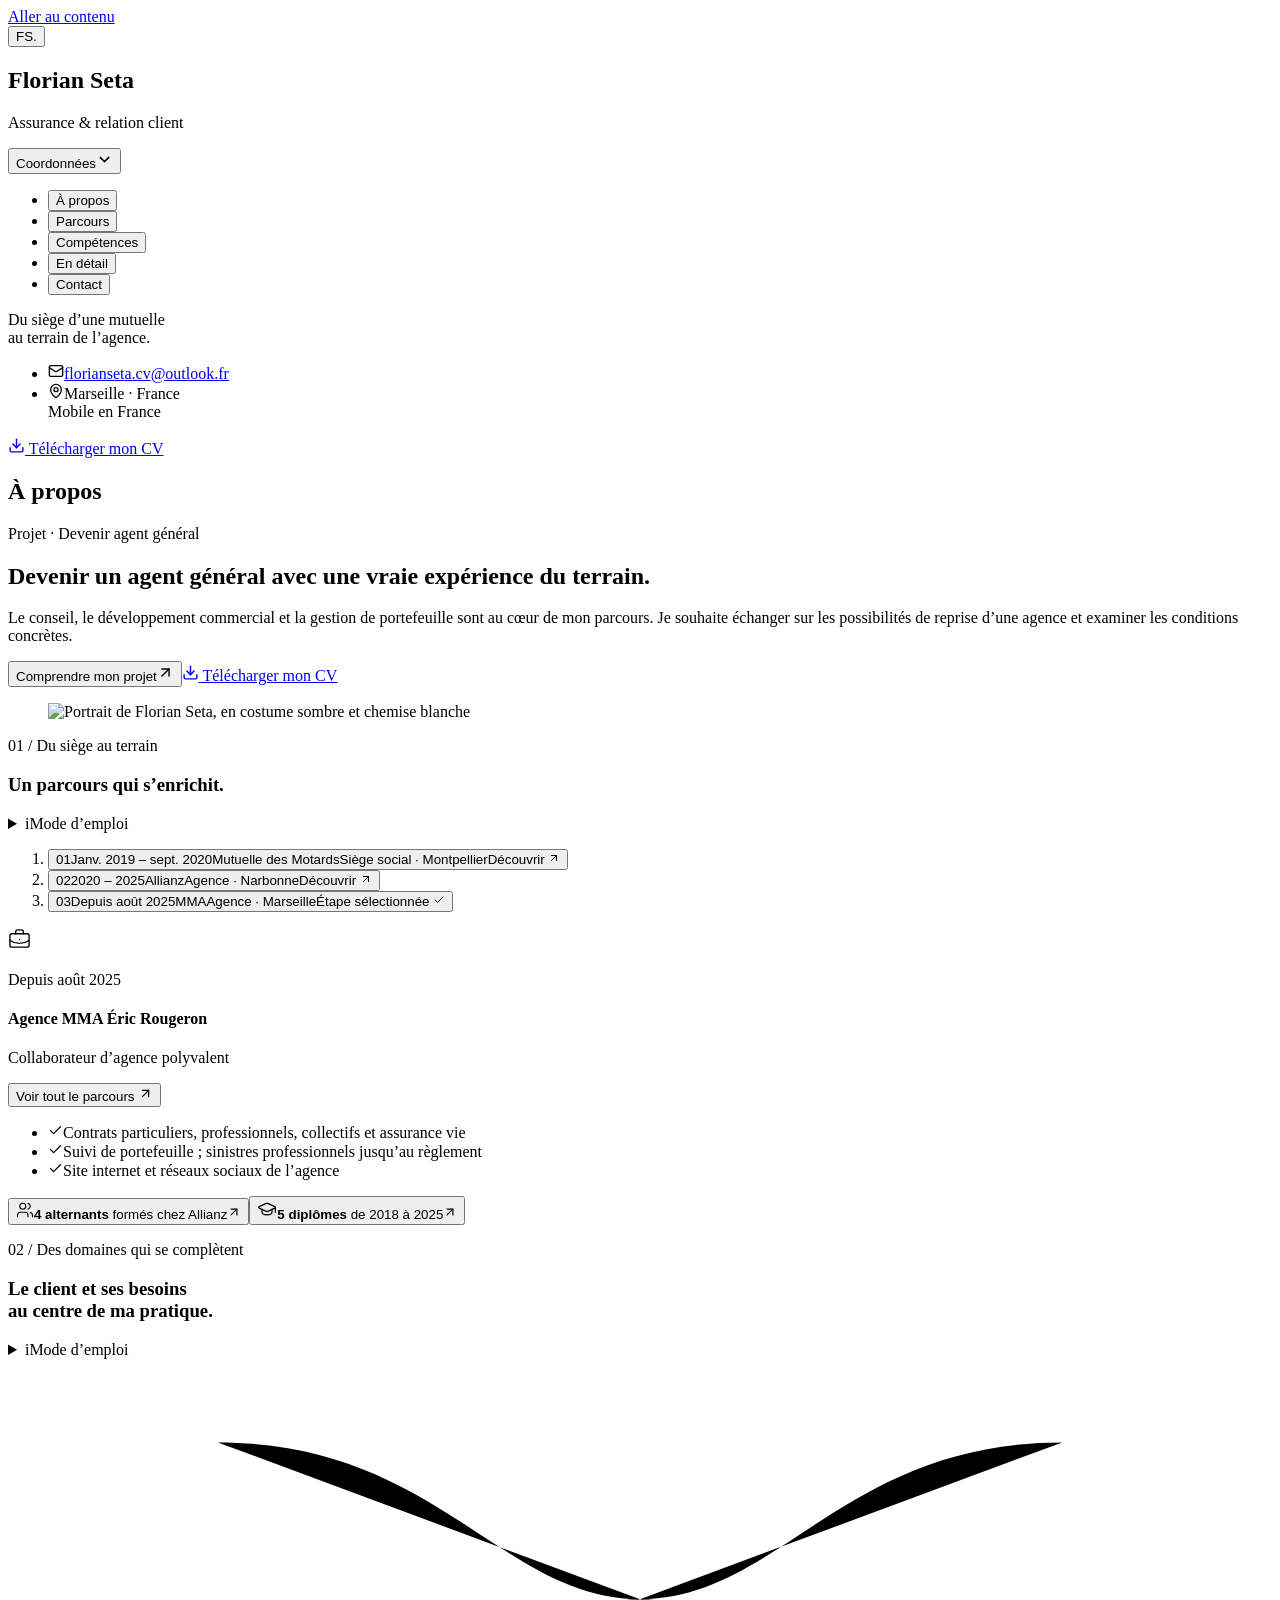
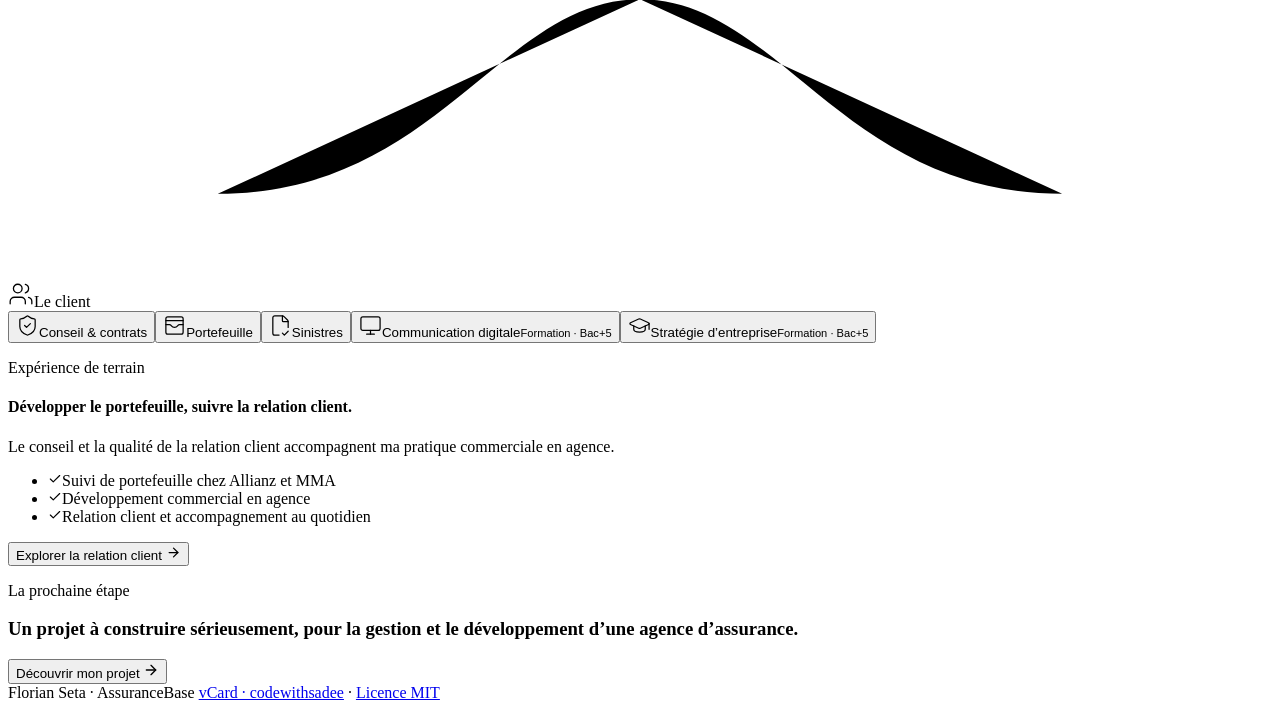
==== commit d1408f26: "Supprime le bandeau Profil professionnel et Entrons en contact de la candidature agent général" ====
--- a/reprise-portefeuille/index.html
+++ b/reprise-portefeuille/index.html
@@ -1,2 +1,2 @@
-<!DOCTYPE html><html lang="fr"><head><meta charSet="utf-8"/><meta name="viewport" content="width=device-width, initial-scale=1"/><link rel="preload" as="image" imageSrcSet="/cv-agent-general/images/florian-seta-portrait-small.webp 360w, /cv-agent-general/images/florian-seta-portrait.webp 720w" imageSizes="(max-width: 640px) 160px, 240px" fetchPriority="high"/><link rel="stylesheet" href="/cv-agent-general/_next/static/css/index.DRFN9Um7.css" data-rsc-css-href="/cv-agent-general/_next/static/css/index.DRFN9Um7.css" data-precedence="vite-rsc/importer-resources"/><link rel="modulepreload" fetchPriority="low" href="/cv-agent-general/_next/static/chunks/index-C3UredBa.js"/><script src="/cv-agent-general/_next/static/chunks/rolldown-runtime-BKYLDKLR.js" type="module" async=""></script><script src="/cv-agent-general/_next/static/chunks/framework-CZRQTDg8.js" type="module" async=""></script><link rel="modulepreload" href="/cv-agent-general/_next/static/chunks/layout-segment-context-ruzRg9RS.js" crossorigin=""/><link rel="modulepreload" href="/cv-agent-general/_next/static/chunks/cv-experience-BbJfJp3S.js" crossorigin=""/><title>Projet · Devenir agent général | Florian Seta</title><meta name="description" content="Le conseil, le développement commercial et la gestion de portefeuille sont au cœur de mon parcours. Je souhaite échanger sur les possibilités de reprise d’une agence et examiner les conditions concrètes."/><meta name="robots" content="noindex, nofollow"/><meta property="og:title" content="Projet · Devenir agent général | Florian Seta"/><meta property="og:description" content="Le conseil, le développement commercial et la gestion de portefeuille sont au cœur de mon parcours. Je souhaite échanger sur les possibilités de reprise d’une agence et examiner les conditions concrètes."/><meta property="og:url" content="https://floriansetapro.github.io/cv-agent-general/reprise-portefeuille/"/><meta property="og:type" content="website"/><meta property="og:locale" content="fr_FR"/><meta property="og:image" content="https://floriansetapro.github.io/cv-agent-general/images/florian-seta-apercu-partage.png"/><meta property="og:image:width" content="202"/><meta property="og:image:height" content="147"/><meta property="og:image:alt" content="FS. — Florian Seta — Assurance et relation client"/><meta name="twitter:card" content="summary"/><meta name="twitter:title" content="Projet · Devenir agent général | Florian Seta"/><meta name="twitter:description" content="Le conseil, le développement commercial et la gestion de portefeuille sont au cœur de mon parcours. Je souhaite échanger sur les possibilités de reprise d’une agence et examiner les conditions concrètes."/><meta name="twitter:image" content="https://floriansetapro.github.io/cv-agent-general/images/florian-seta-apercu-partage.png"/><link rel="icon" href="/cv-agent-general/favicon.svg"/><script>Object.assign(((self[Symbol.for("vinext.navigationRuntime")]??={bootstrap:{routeManifest:null},functions:{}}).bootstrap.rsc??={rsc:[]}),{params:{"slug":"reprise-portefeuille"},nav:{"pathname":"/reprise-portefeuille","searchParams":[]}})</script><link rel="modulepreload" href="/cv-agent-general/_next/static/chunks/index-C3UredBa.js" />
-</head><body><a class="skip-link" href="#main-content">Aller au contenu</a><main class="vcard-layout agent-general"><aside class="sidebar" data-sidebar="true" aria-label="Profil et navigation"><div class="sidebar-info"><button type="button" class="identity-mark" aria-label="Florian Seta, retour à l’accueil">FS<span>.</span></button><div class="info-content"><h1 class="name">Florian Seta</h1><p class="title">Assurance &amp; relation client</p></div><button class="info_more-btn" type="button" data-sidebar-btn="true" aria-expanded="false" aria-controls="sidebar-contacts"><span>Coordonnées</span><svg xmlns="http://www.w3.org/2000/svg" width="17" height="17" viewBox="0 0 24 24" fill="none" stroke="currentColor" stroke-width="2" stroke-linecap="round" stroke-linejoin="round" class="lucide lucide-chevron-down" aria-hidden="true"><path d="m6 9 6 6 6-6"></path></svg></button></div><nav class="navbar" aria-label="Rubriques du CV"><ul class="navbar-list" role="tablist" aria-label="Rubriques"><li class="navbar-item" role="presentation"><button id="tab-about" type="button" role="tab" aria-selected="true" aria-controls="panel-about" tabindex="0" class="navbar-link active" data-nav-link="true">À propos</button></li><li class="navbar-item" role="presentation"><button id="tab-resume" type="button" role="tab" aria-selected="false" aria-controls="panel-resume" tabindex="-1" class="navbar-link" data-nav-link="true">Parcours</button></li><li class="navbar-item" role="presentation"><button id="tab-portfolio" type="button" role="tab" aria-selected="false" aria-controls="panel-portfolio" tabindex="-1" class="navbar-link" data-nav-link="true">Compétences</button></li><li class="navbar-item" role="presentation"><button id="tab-explore" type="button" role="tab" aria-selected="false" aria-controls="panel-explore" tabindex="-1" class="navbar-link" data-nav-link="true">En détail</button></li><li class="navbar-item" role="presentation"><button id="tab-contact" type="button" role="tab" aria-selected="false" aria-controls="panel-contact" tabindex="-1" class="navbar-link" data-nav-link="true">Contact</button></li></ul></nav><div class="sidebar-info_more" id="sidebar-contacts"><p class="rail-note">Du siège d’une mutuelle<br/>au terrain de l’agence.</p><ul class="contacts-list"><li class="contact-item"><svg xmlns="http://www.w3.org/2000/svg" width="16" height="16" viewBox="0 0 24 24" fill="none" stroke="currentColor" stroke-width="2" stroke-linecap="round" stroke-linejoin="round" class="lucide lucide-mail" aria-hidden="true"><path d="m22 7-8.991 5.727a2 2 0 0 1-2.009 0L2 7"></path><rect x="2" y="4" width="20" height="16" rx="2"></rect></svg><a href="mailto:florianseta.cv@outlook.fr?subject=Proposition%20d%E2%80%99%C3%A9change%20%E2%80%94%20Florian%20Seta" class="contact-link">florianseta.cv<wbr/>@<!-- -->outlook.fr</a></li><li class="contact-item"><svg xmlns="http://www.w3.org/2000/svg" width="16" height="16" viewBox="0 0 24 24" fill="none" stroke="currentColor" stroke-width="2" stroke-linecap="round" stroke-linejoin="round" class="lucide lucide-map-pin" aria-hidden="true"><path d="M20 10c0 4.993-5.539 10.193-7.399 11.799a1 1 0 0 1-1.202 0C9.539 20.193 4 14.993 4 10a8 8 0 0 1 16 0"></path><circle cx="12" cy="10" r="3"></circle></svg><span>Marseille · France<br/>Mobile en France</span></li></ul><a class="download-cv sidebar-download" href="/cv-agent-general/documents/CV_Florian_Seta_Agent_General.pdf" download="CV_Florian_Seta_Agent_General.pdf" type="application/pdf" aria-label="Télécharger mon CV PDF, 2 pages"><svg xmlns="http://www.w3.org/2000/svg" width="17" height="17" viewBox="0 0 24 24" fill="none" stroke="currentColor" stroke-width="2" stroke-linecap="round" stroke-linejoin="round" class="lucide lucide-download" aria-hidden="true"><path d="M12 15V3"></path><path d="M21 15v4a2 2 0 0 1-2 2H5a2 2 0 0 1-2-2v-4"></path><path d="m7 10 5 5 5-5"></path></svg> Télécharger mon CV</a></div></aside><div class="main-content" id="main-content" tabindex="-1"><div class="page-masthead"><p>Florian Seta / Profil professionnel</p><button type="button">Entrons en contact <svg xmlns="http://www.w3.org/2000/svg" width="15" height="15" viewBox="0 0 24 24" fill="none" stroke="currentColor" stroke-width="2" stroke-linecap="round" stroke-linejoin="round" class="lucide lucide-arrow-up-right" aria-hidden="true"><path d="M7 7h10v10"></path><path d="M7 17 17 7"></path></svg></button></div><article class="about active" data-page="about" id="panel-about" role="tabpanel" aria-labelledby="tab-about"><header class="sr-only"><h2>À propos</h2></header><section class="profile-hero"><div class="profile-intro"><p class="focus-eyebrow">Projet · Devenir agent général</p><h2 class="profile-headline">Devenir un agent général avec une vraie expérience du terrain.</h2><p class="hero-description">Le conseil, le développement commercial et la gestion de portefeuille sont au cœur de mon parcours. Je souhaite échanger sur les possibilités de reprise d’une agence et examiner les conditions concrètes.</p><div class="profile-actions"><button type="button" class="primary-action">Comprendre mon projet<svg xmlns="http://www.w3.org/2000/svg" width="17" height="17" viewBox="0 0 24 24" fill="none" stroke="currentColor" stroke-width="2" stroke-linecap="round" stroke-linejoin="round" class="lucide lucide-arrow-up-right" aria-hidden="true"><path d="M7 7h10v10"></path><path d="M7 17 17 7"></path></svg></button><a class="download-cv " href="/cv-agent-general/documents/CV_Florian_Seta_Agent_General.pdf" download="CV_Florian_Seta_Agent_General.pdf" type="application/pdf" aria-label="Télécharger mon CV PDF, 2 pages"><svg xmlns="http://www.w3.org/2000/svg" width="17" height="17" viewBox="0 0 24 24" fill="none" stroke="currentColor" stroke-width="2" stroke-linecap="round" stroke-linejoin="round" class="lucide lucide-download" aria-hidden="true"><path d="M12 15V3"></path><path d="M21 15v4a2 2 0 0 1-2 2H5a2 2 0 0 1-2-2v-4"></path><path d="m7 10 5 5 5-5"></path></svg> Télécharger mon CV</a></div></div><figure class="profile-portrait"><img src="/cv-agent-general/images/florian-seta-portrait.webp" srcSet="/cv-agent-general/images/florian-seta-portrait-small.webp 360w, /cv-agent-general/images/florian-seta-portrait.webp 720w" sizes="(max-width: 640px) 160px, 240px" alt="Portrait de Florian Seta, en costume sombre et chemise blanche" width="720" height="900" fetchPriority="high"/></figure></section><section class="home-journey" aria-labelledby="home-journey-title"><div class="home-section-heading" data-home-reveal="true"><div><p class="focus-eyebrow">01 / Du siège au terrain</p><h3 id="home-journey-title">Un parcours qui s’enrichit.</h3></div></div><details class="section-help"><summary aria-label="Informations sur la frise chronologique"><span class="section-help-icon" aria-hidden="true">i</span><span>Mode d’emploi</span></summary><p>Cliquez sur une étape 01, 02 ou 03, ou sur son bouton « Découvrir ». Les missions de cette expérience s’affichent juste en dessous. L’étape sélectionnée reste mise en évidence.</p></details><div class="journey-stations"><div class="journey-track" aria-hidden="true"><div class="journey-progress" style="--journey-fill:1"></div></div><ol class="journey-steps" aria-label="Choisir une expérience"><li data-home-reveal="true"><button type="button" class="journey-step" aria-pressed="false" aria-controls="home-journey-detail"><span class="journey-pin" aria-hidden="true">01</span><span class="journey-period">Janv. 2019 – sept. 2020</span><span class="journey-employer">Mutuelle des Motards</span><span class="journey-setting">Siège social<!-- --> · <!-- -->Montpellier</span><span class="journey-selected-label" aria-hidden="true">Découvrir <svg xmlns="http://www.w3.org/2000/svg" width="12" height="12" viewBox="0 0 24 24" fill="none" stroke="currentColor" stroke-width="2" stroke-linecap="round" stroke-linejoin="round" class="lucide lucide-arrow-up-right" aria-hidden="true"><path d="M7 7h10v10"></path><path d="M7 17 17 7"></path></svg></span></button></li><li data-home-reveal="true"><button type="button" class="journey-step" aria-pressed="false" aria-controls="home-journey-detail"><span class="journey-pin" aria-hidden="true">02</span><span class="journey-period">2020 – 2025</span><span class="journey-employer">Allianz</span><span class="journey-setting">Agence<!-- --> · <!-- -->Narbonne</span><span class="journey-selected-label" aria-hidden="true">Découvrir <svg xmlns="http://www.w3.org/2000/svg" width="12" height="12" viewBox="0 0 24 24" fill="none" stroke="currentColor" stroke-width="2" stroke-linecap="round" stroke-linejoin="round" class="lucide lucide-arrow-up-right" aria-hidden="true"><path d="M7 7h10v10"></path><path d="M7 17 17 7"></path></svg></span></button></li><li data-home-reveal="true"><button type="button" class="journey-step selected" aria-pressed="true" aria-controls="home-journey-detail"><span class="journey-pin" aria-hidden="true">03</span><span class="journey-period">Depuis août 2025</span><span class="journey-employer">MMA</span><span class="journey-setting">Agence<!-- --> · <!-- -->Marseille</span><span class="journey-selected-label" aria-hidden="true">Étape sélectionnée <svg xmlns="http://www.w3.org/2000/svg" width="12" height="12" viewBox="0 0 24 24" fill="none" stroke="currentColor" stroke-width="2" stroke-linecap="round" stroke-linejoin="round" class="lucide lucide-check" aria-hidden="true"><path d="M20 6 9 17l-5-5"></path></svg></span></button></li></ol></div><div class="journey-detail" id="home-journey-detail" role="region" aria-label="Expérience sélectionnée" aria-live="polite"><div class="journey-detail-heading"><span class="home-detail-icon" aria-hidden="true"><svg xmlns="http://www.w3.org/2000/svg" width="23" height="23" viewBox="0 0 24 24" fill="none" stroke="currentColor" stroke-width="1.4" stroke-linecap="round" stroke-linejoin="round" class="lucide lucide-briefcase-business" aria-hidden="true"><path d="M12 12h.01"></path><path d="M16 6V4a2 2 0 0 0-2-2h-4a2 2 0 0 0-2 2v2"></path><path d="M22 13a18.15 18.15 0 0 1-20 0"></path><rect width="20" height="14" x="2" y="6" rx="2"></rect></svg></span><p class="home-detail-overline">Depuis août 2025</p><h4>Agence MMA Éric Rougeron</h4><p class="journey-role">Collaborateur d’agence polyvalent</p><button class="text-action" type="button">Voir tout le parcours <svg xmlns="http://www.w3.org/2000/svg" width="15" height="15" viewBox="0 0 24 24" fill="none" stroke="currentColor" stroke-width="2" stroke-linecap="round" stroke-linejoin="round" class="lucide lucide-arrow-up-right" aria-hidden="true"><path d="M7 7h10v10"></path><path d="M7 17 17 7"></path></svg></button></div><ul class="journey-highlights"><li><svg xmlns="http://www.w3.org/2000/svg" width="15" height="15" viewBox="0 0 24 24" fill="none" stroke="currentColor" stroke-width="2" stroke-linecap="round" stroke-linejoin="round" class="lucide lucide-check" aria-hidden="true"><path d="M20 6 9 17l-5-5"></path></svg><span>Contrats particuliers, professionnels, collectifs et assurance vie</span></li><li><svg xmlns="http://www.w3.org/2000/svg" width="15" height="15" viewBox="0 0 24 24" fill="none" stroke="currentColor" stroke-width="2" stroke-linecap="round" stroke-linejoin="round" class="lucide lucide-check" aria-hidden="true"><path d="M20 6 9 17l-5-5"></path></svg><span>Suivi de portefeuille ; sinistres professionnels jusqu’au règlement</span></li><li><svg xmlns="http://www.w3.org/2000/svg" width="15" height="15" viewBox="0 0 24 24" fill="none" stroke="currentColor" stroke-width="2" stroke-linecap="round" stroke-linejoin="round" class="lucide lucide-check" aria-hidden="true"><path d="M20 6 9 17l-5-5"></path></svg><span>Site internet et réseaux sociaux de l’agence</span></li></ul></div><div class="home-reference-links" aria-label="Autres repères du parcours"><button type="button"><svg xmlns="http://www.w3.org/2000/svg" width="18" height="18" viewBox="0 0 24 24" fill="none" stroke="currentColor" stroke-width="1.5" stroke-linecap="round" stroke-linejoin="round" class="lucide lucide-users" aria-hidden="true"><path d="M16 21v-2a4 4 0 0 0-4-4H6a4 4 0 0 0-4 4v2"></path><path d="M16 3.128a4 4 0 0 1 0 7.744"></path><path d="M22 21v-2a4 4 0 0 0-3-3.87"></path><circle cx="9" cy="7" r="4"></circle></svg><span><strong>4 alternants</strong> formés chez Allianz</span><svg xmlns="http://www.w3.org/2000/svg" width="14" height="14" viewBox="0 0 24 24" fill="none" stroke="currentColor" stroke-width="2" stroke-linecap="round" stroke-linejoin="round" class="lucide lucide-arrow-up-right" aria-hidden="true"><path d="M7 7h10v10"></path><path d="M7 17 17 7"></path></svg></button><button type="button"><svg xmlns="http://www.w3.org/2000/svg" width="20" height="20" viewBox="0 0 24 24" fill="none" stroke="currentColor" stroke-width="1.5" stroke-linecap="round" stroke-linejoin="round" class="lucide lucide-graduation-cap" aria-hidden="true"><path d="M21.42 10.922a1 1 0 0 0-.019-1.838L12.83 5.18a2 2 0 0 0-1.66 0L2.6 9.08a1 1 0 0 0 0 1.832l8.57 3.908a2 2 0 0 0 1.66 0z"></path><path d="M22 10v6"></path><path d="M6 12.5V16a6 3 0 0 0 12 0v-3.5"></path></svg><span><strong>5<!-- --> diplômes</strong> de 2018 à 2025</span><svg xmlns="http://www.w3.org/2000/svg" width="14" height="14" viewBox="0 0 24 24" fill="none" stroke="currentColor" stroke-width="2" stroke-linecap="round" stroke-linejoin="round" class="lucide lucide-arrow-up-right" aria-hidden="true"><path d="M7 7h10v10"></path><path d="M7 17 17 7"></path></svg></button></div></section><section class="home-domains" aria-labelledby="home-domains-title"><div class="home-section-heading" data-home-reveal="true"><div><p class="focus-eyebrow">02 / Des domaines qui se complètent</p><h3 id="home-domains-title">Le client et ses besoins<br/>au centre de ma pratique.</h3></div></div><details class="section-help"><summary aria-label="Informations sur la carte des domaines"><span class="section-help-icon" aria-hidden="true">i</span><span>Mode d’emploi</span></summary><p>Cliquez sur un domaine autour du client pour afficher les compétences et les missions correspondantes. Le lien « Explorer » de la fiche permet d’en découvrir le détail.</p></details><div class="domain-explorer"><div class="domain-map" role="group" aria-label="Choisir un domaine"><svg class="domain-connections" viewBox="0 0 1000 410" preserveAspectRatio="none" aria-hidden="true"><path d="M500 190 C390 190 340 66 166 66" pathLength="1" data-home-trace="true" class=""></path><path d="M500 190 C610 190 660 66 834 66" pathLength="1" data-home-trace="true" class="selected"></path><path d="M500 190 C610 190 660 344 834 344" pathLength="1" data-home-trace="true" class=""></path><path d="M500 190 C390 190 340 344 166 344" pathLength="1" data-home-trace="true" class=""></path><path d="M500 190 L500 344" pathLength="1" data-home-trace="true" class=""></path></svg><div class="domain-center" aria-hidden="true"><svg xmlns="http://www.w3.org/2000/svg" width="26" height="26" viewBox="0 0 24 24" fill="none" stroke="currentColor" stroke-width="1.2" stroke-linecap="round" stroke-linejoin="round" class="lucide lucide-users" aria-hidden="true"><path d="M16 21v-2a4 4 0 0 0-4-4H6a4 4 0 0 0-4 4v2"></path><path d="M16 3.128a4 4 0 0 1 0 7.744"></path><path d="M22 21v-2a4 4 0 0 0-3-3.87"></path><circle cx="9" cy="7" r="4"></circle></svg><span>Le client</span></div><button type="button" id="home-domain-assurance" class="domain-node domain-assurance" aria-pressed="false" aria-controls="home-domain-detail" data-home-reveal="true"><svg xmlns="http://www.w3.org/2000/svg" width="23" height="23" viewBox="0 0 24 24" fill="none" stroke="currentColor" stroke-width="1.3" stroke-linecap="round" stroke-linejoin="round" class="lucide lucide-shield-check" aria-hidden="true"><path d="M20 13c0 5-3.5 7.5-7.66 8.95a1 1 0 0 1-.67-.01C7.5 20.5 4 18 4 13V6a1 1 0 0 1 1-1c2 0 4.5-1.2 6.24-2.72a1.17 1.17 0 0 1 1.52 0C14.51 3.81 17 5 19 5a1 1 0 0 1 1 1z"></path><path d="m9 12 2 2 4-4"></path></svg><span>Conseil &amp; contrats</span></button><button type="button" id="home-domain-portefeuille" class="domain-node domain-portefeuille selected" aria-pressed="true" aria-controls="home-domain-detail" data-home-reveal="true"><svg xmlns="http://www.w3.org/2000/svg" width="23" height="23" viewBox="0 0 24 24" fill="none" stroke="currentColor" stroke-width="1.3" stroke-linecap="round" stroke-linejoin="round" class="lucide lucide-wallet-cards" aria-hidden="true"><path d="M3 11h3.75a2 2 0 0 1 1.6.8l.45.6a4 4 0 0 0 6.4 0l.45-.6a2 2 0 0 1 1.6-.8H21"></path><path d="M3 7h18"></path><rect x="3" y="3" width="18" height="18" rx="2"></rect></svg><span>Portefeuille</span></button><button type="button" id="home-domain-sinistres" class="domain-node domain-sinistres" aria-pressed="false" aria-controls="home-domain-detail" data-home-reveal="true"><svg xmlns="http://www.w3.org/2000/svg" width="23" height="23" viewBox="0 0 24 24" fill="none" stroke="currentColor" stroke-width="1.3" stroke-linecap="round" stroke-linejoin="round" class="lucide lucide-file-check-corner" aria-hidden="true"><path d="M10.5 22H6a2 2 0 0 1-2-2V4a2 2 0 0 1 2-2h8a2.4 2.4 0 0 1 1.706.706l3.588 3.588A2.4 2.4 0 0 1 20 8v6"></path><path d="M14 2v5a1 1 0 0 0 1 1h5"></path><path d="m14 20 2 2 4-4"></path></svg><span>Sinistres</span></button><button type="button" id="home-domain-communication" class="domain-node domain-communication" aria-pressed="false" aria-controls="home-domain-detail" data-home-reveal="true"><svg xmlns="http://www.w3.org/2000/svg" width="23" height="23" viewBox="0 0 24 24" fill="none" stroke="currentColor" stroke-width="1.3" stroke-linecap="round" stroke-linejoin="round" class="lucide lucide-monitor" aria-hidden="true"><rect width="20" height="14" x="2" y="3" rx="2"></rect><line x1="8" x2="16" y1="21" y2="21"></line><line x1="12" x2="12" y1="17" y2="21"></line></svg><span>Communication digitale</span><small>Formation · Bac+5</small></button><button type="button" id="home-domain-strategie" class="domain-node domain-strategie" aria-pressed="false" aria-controls="home-domain-detail" data-home-reveal="true"><svg xmlns="http://www.w3.org/2000/svg" width="23" height="23" viewBox="0 0 24 24" fill="none" stroke="currentColor" stroke-width="1.3" stroke-linecap="round" stroke-linejoin="round" class="lucide lucide-graduation-cap" aria-hidden="true"><path d="M21.42 10.922a1 1 0 0 0-.019-1.838L12.83 5.18a2 2 0 0 0-1.66 0L2.6 9.08a1 1 0 0 0 0 1.832l8.57 3.908a2 2 0 0 0 1.66 0z"></path><path d="M22 10v6"></path><path d="M6 12.5V16a6 3 0 0 0 12 0v-3.5"></path></svg><span>Stratégie d’entreprise</span><small>Formation · Bac+5</small></button></div><div class="domain-detail" id="home-domain-detail" role="region" aria-labelledby="home-domain-portefeuille" aria-live="polite"><p class="home-detail-overline">Expérience de terrain</p><h4>Développer le portefeuille, suivre la relation client.</h4><p class="domain-description">Le conseil et la qualité de la relation client accompagnent ma pratique commerciale en agence.</p><ul class="domain-points"><li><svg xmlns="http://www.w3.org/2000/svg" width="14" height="14" viewBox="0 0 24 24" fill="none" stroke="currentColor" stroke-width="2" stroke-linecap="round" stroke-linejoin="round" class="lucide lucide-check" aria-hidden="true"><path d="M20 6 9 17l-5-5"></path></svg><span>Suivi de portefeuille chez Allianz et MMA</span></li><li><svg xmlns="http://www.w3.org/2000/svg" width="14" height="14" viewBox="0 0 24 24" fill="none" stroke="currentColor" stroke-width="2" stroke-linecap="round" stroke-linejoin="round" class="lucide lucide-check" aria-hidden="true"><path d="M20 6 9 17l-5-5"></path></svg><span>Développement commercial en agence</span></li><li><svg xmlns="http://www.w3.org/2000/svg" width="14" height="14" viewBox="0 0 24 24" fill="none" stroke="currentColor" stroke-width="2" stroke-linecap="round" stroke-linejoin="round" class="lucide lucide-check" aria-hidden="true"><path d="M20 6 9 17l-5-5"></path></svg><span>Relation client et accompagnement au quotidien</span></li></ul><button class="text-action" type="button">Explorer la relation client<!-- --> <svg xmlns="http://www.w3.org/2000/svg" width="15" height="15" viewBox="0 0 24 24" fill="none" stroke="currentColor" stroke-width="2" stroke-linecap="round" stroke-linejoin="round" class="lucide lucide-arrow-right" aria-hidden="true"><path d="M5 12h14"></path><path d="m12 5 7 7-7 7"></path></svg></button></div></div></section><section class="motivation-card"><p class="focus-eyebrow">La prochaine étape</p><h3>Un projet à construire sérieusement, pour la gestion et le développement d’une agence d’assurance.</h3><button class="text-action" type="button">Découvrir mon projet <svg xmlns="http://www.w3.org/2000/svg" width="16" height="16" viewBox="0 0 24 24" fill="none" stroke="currentColor" stroke-width="2" stroke-linecap="round" stroke-linejoin="round" class="lucide lucide-arrow-right" aria-hidden="true"><path d="M5 12h14"></path><path d="m12 5 7 7-7 7"></path></svg></button></section></article><article class="resume" data-page="resume" id="panel-resume" role="tabpanel" aria-labelledby="tab-resume" hidden=""><header><p class="focus-eyebrow">Du siège aux agences</p><h2 class="article-title">Mon parcours.</h2></header><p class="section-intro">Du service au siège d’une mutuelle à la polyvalence en agence, chaque étape a élargi ma compréhension du métier.</p><section class="timeline"><div class="title-wrapper"><svg xmlns="http://www.w3.org/2000/svg" width="24" height="24" viewBox="0 0 24 24" fill="none" stroke="currentColor" stroke-width="2" stroke-linecap="round" stroke-linejoin="round" class="lucide lucide-briefcase-business" aria-hidden="true"><path d="M12 12h.01"></path><path d="M16 6V4a2 2 0 0 0-2-2h-4a2 2 0 0 0-2 2v2"></path><path d="M22 13a18.15 18.15 0 0 1-20 0"></path><rect width="20" height="14" x="2" y="6" rx="2"></rect></svg><h3>Expériences professionnelles</h3></div><ol class="timeline-list"><li class="timeline-item"><details><summary><span class="timeline-period">Janv. 2019 – sept. 2020</span><h4>Conseiller en assurances</h4><p class="timeline-company">Mutuelle des Motards</p><p class="timeline-location">Siège social · Montpellier</p><span class="timeline-toggle">Voir les missions <svg xmlns="http://www.w3.org/2000/svg" width="16" height="16" viewBox="0 0 24 24" fill="none" stroke="currentColor" stroke-width="2" stroke-linecap="round" stroke-linejoin="round" class="lucide lucide-chevron-down" aria-hidden="true"><path d="m6 9 6 6 6-6"></path></svg></span></summary><div class="timeline-details"><p class="timeline-text">Téléconseiller : vente et souscription, service après-vente et gestion électronique des documents au siège de la mutuelle.</p><ul class="evidence-tags" aria-label="Domaines d’activité"><li>Relation client</li><li>Souscription</li><li>Service</li></ul></div></details></li><li class="timeline-item"><details><summary><span class="timeline-period">2020 – 2025</span><h4>Chargé de clientèle</h4><p class="timeline-company">ALLIANZ Arnaud de Simencourt</p><p class="timeline-location">Narbonne</p><span class="timeline-toggle">Voir les missions <svg xmlns="http://www.w3.org/2000/svg" width="16" height="16" viewBox="0 0 24 24" fill="none" stroke="currentColor" stroke-width="2" stroke-linecap="round" stroke-linejoin="round" class="lucide lucide-chevron-down" aria-hidden="true"><path d="m6 9 6 6 6-6"></path></svg></span></summary><div class="timeline-details"><p class="timeline-text">Vente et souscription de contrats particuliers et professionnels, assurances collectives et suivi du portefeuille. Ouverture des sinistres particuliers ; ouverture et suivi ponctuel de sinistres professionnels jusqu’au règlement. Communication de l’agence. Alors que j’étais l’alternant le plus expérimenté, l’agent général s’est appuyé sur ma maîtrise du métier pour me confier l’accompagnement des autres alternants. J’ai ainsi développé ma pédagogie et formé quatre alternants, en tant que référent informel, sans fonction hiérarchique officielle.</p><ul class="evidence-tags" aria-label="Domaines d’activité"><li>Vente et conseil</li><li>Accompagnement</li><li>Transmission</li></ul></div></details></li><li class="timeline-item"><details open=""><summary><span class="timeline-period">Depuis août 2025</span><h4>Collaborateur d’agence polyvalent</h4><p class="timeline-company">Agence MMA Éric Rougeron</p><p class="timeline-location">Marseille</p><span class="timeline-toggle">Voir les missions <svg xmlns="http://www.w3.org/2000/svg" width="16" height="16" viewBox="0 0 24 24" fill="none" stroke="currentColor" stroke-width="2" stroke-linecap="round" stroke-linejoin="round" class="lucide lucide-chevron-down" aria-hidden="true"><path d="m6 9 6 6 6-6"></path></svg></span></summary><div class="timeline-details"><p class="timeline-text">Vente et souscription de contrats particuliers et professionnels, assurances collectives et assurance vie. Développement commercial et gestion de portefeuille. Sinistres professionnels : ouverture et suivi des dossiers jusqu’au règlement, avec une pratique plus importante chez MMA. Communication de l’agence, site internet et réseaux sociaux.</p><ul class="evidence-tags" aria-label="Domaines d’activité"><li>Portefeuille</li><li>Sinistres</li><li>Communication</li></ul></div></details></li></ol></section><section class="timeline education"><div class="title-wrapper"><svg xmlns="http://www.w3.org/2000/svg" width="24" height="24" viewBox="0 0 24 24" fill="none" stroke="currentColor" stroke-width="2" stroke-linecap="round" stroke-linejoin="round" class="lucide lucide-book-open" aria-hidden="true"><path d="M12 5v16"></path><path d="M20.001 19A2 2 0 0022 17V5a2 2 0 00-1.999-2L16 3.002A5 5 0 0012 5a5 5 0 00-4-2H4a2 2 0 00-2 2v12a2 2 0 001.999 2H8a5 5 0 014 2 5 5 0 014-2z"></path></svg><h3>Formations &amp; diplômes</h3></div><ol class="education-list"><li><span class="education-year">2018</span><div><h4>Baccalauréat STMG</h4><p>Spécialité gestion et finance</p></div></li><li><span class="education-year">2020</span><div><h4>BTS Assurance</h4><p>IFC Montpellier</p></div></li><li><span class="education-year">2021</span><div><h4>Responsable de clientèle Banque-Finance-Assurance</h4><p>Bachelor · IFC Montpellier</p></div></li><li><span class="education-year">2023</span><div><h4>Manager en stratégie d’entreprise</h4><p>Option stratégie financière et patrimoniale · Bac+5 · titre de niveau 7 · IFC Montpellier</p></div></li><li><span class="education-year">2025</span><div><h4>Manager des stratégies marketing et communication</h4><p>Bac+5 · titre de niveau 7 · IFC Montpellier</p></div></li></ol></section><section class="skill"><h3>Une pratique transversale</h3><ul class="skills-list"><li><svg xmlns="http://www.w3.org/2000/svg" width="17" height="17" viewBox="0 0 24 24" fill="none" stroke="currentColor" stroke-width="2" stroke-linecap="round" stroke-linejoin="round" class="lucide lucide-shield-check" aria-hidden="true"><path d="M20 13c0 5-3.5 7.5-7.66 8.95a1 1 0 0 1-.67-.01C7.5 20.5 4 18 4 13V6a1 1 0 0 1 1-1c2 0 4.5-1.2 6.24-2.72a1.17 1.17 0 0 1 1.52 0C14.51 3.81 17 5 19 5a1 1 0 0 1 1 1z"></path><path d="m9 12 2 2 4-4"></path></svg><span>Conseil, vente et souscription</span></li><li><svg xmlns="http://www.w3.org/2000/svg" width="17" height="17" viewBox="0 0 24 24" fill="none" stroke="currentColor" stroke-width="2" stroke-linecap="round" stroke-linejoin="round" class="lucide lucide-shield-check" aria-hidden="true"><path d="M20 13c0 5-3.5 7.5-7.66 8.95a1 1 0 0 1-.67-.01C7.5 20.5 4 18 4 13V6a1 1 0 0 1 1-1c2 0 4.5-1.2 6.24-2.72a1.17 1.17 0 0 1 1.52 0C14.51 3.81 17 5 19 5a1 1 0 0 1 1 1z"></path><path d="m9 12 2 2 4-4"></path></svg><span>Suivi du portefeuille et des sinistres</span></li><li><svg xmlns="http://www.w3.org/2000/svg" width="17" height="17" viewBox="0 0 24 24" fill="none" stroke="currentColor" stroke-width="2" stroke-linecap="round" stroke-linejoin="round" class="lucide lucide-shield-check" aria-hidden="true"><path d="M20 13c0 5-3.5 7.5-7.66 8.95a1 1 0 0 1-.67-.01C7.5 20.5 4 18 4 13V6a1 1 0 0 1 1-1c2 0 4.5-1.2 6.24-2.72a1.17 1.17 0 0 1 1.52 0C14.51 3.81 17 5 19 5a1 1 0 0 1 1 1z"></path><path d="m9 12 2 2 4-4"></path></svg><span>Formation et accompagnement d’alternants</span></li><li><svg xmlns="http://www.w3.org/2000/svg" width="17" height="17" viewBox="0 0 24 24" fill="none" stroke="currentColor" stroke-width="2" stroke-linecap="round" stroke-linejoin="round" class="lucide lucide-shield-check" aria-hidden="true"><path d="M20 13c0 5-3.5 7.5-7.66 8.95a1 1 0 0 1-.67-.01C7.5 20.5 4 18 4 13V6a1 1 0 0 1 1-1c2 0 4.5-1.2 6.24-2.72a1.17 1.17 0 0 1 1.52 0C14.51 3.81 17 5 19 5a1 1 0 0 1 1 1z"></path><path d="m9 12 2 2 4-4"></path></svg><span>Communication d’agence et outils numériques</span></li></ul></section><a class="download-cv inline-download" href="/cv-agent-general/documents/CV_Florian_Seta_Agent_General.pdf" download="CV_Florian_Seta_Agent_General.pdf" type="application/pdf" aria-label="Télécharger mon CV PDF, 2 pages"><svg xmlns="http://www.w3.org/2000/svg" width="17" height="17" viewBox="0 0 24 24" fill="none" stroke="currentColor" stroke-width="2" stroke-linecap="round" stroke-linejoin="round" class="lucide lucide-download" aria-hidden="true"><path d="M12 15V3"></path><path d="M21 15v4a2 2 0 0 1-2 2H5a2 2 0 0 1-2-2v-4"></path><path d="m7 10 5 5 5-5"></path></svg> Télécharger mon CV</a></article><article class="portfolio" data-page="portfolio" id="panel-portfolio" role="tabpanel" aria-labelledby="tab-portfolio" hidden=""><header><p class="focus-eyebrow">Des compétences de terrain</p><h2 class="article-title">Mes domaines d’action.</h2></header><p class="section-intro">Des compétences reliées à des expériences concrètes. Sélectionnez un domaine, puis une carte pour en voir le détail.</p><details class="section-help"><summary aria-label="Informations sur les compétences"><span class="section-help-icon" aria-hidden="true">i</span><span>Mode d’emploi</span></summary><p>Choisissez un filtre : Assurance, Gestion, Transmission ou Numérique. Cliquez ensuite sur une carte pour ouvrir le détail des missions. « Tout » permet de retrouver l’ensemble des compétences.</p></details><section class="projects" aria-label="Domaines de compétences"><ul class="filter-list" aria-label="Filtrer les compétences"><li class="filter-item"><button type="button" class="active" aria-pressed="true">Tout</button></li><li class="filter-item"><button type="button" class="" aria-pressed="false">Assurance</button></li><li class="filter-item"><button type="button" class="" aria-pressed="false">Gestion</button></li><li class="filter-item"><button type="button" class="" aria-pressed="false">Transmission</button></li><li class="filter-item"><button type="button" class="" aria-pressed="false">Numérique</button></li></ul><div class="filter-select-box"><button type="button" class="filter-select" data-select="true" aria-expanded="false" aria-controls="competence-filters">Tous les domaines<svg xmlns="http://www.w3.org/2000/svg" width="18" height="18" viewBox="0 0 24 24" fill="none" stroke="currentColor" stroke-width="2" stroke-linecap="round" stroke-linejoin="round" class="lucide lucide-chevron-down" aria-hidden="true"><path d="m6 9 6 6 6-6"></path></svg></button><ul class="select-list" id="competence-filters" hidden=""><li class="select-item"><button type="button">Tout</button></li><li class="select-item"><button type="button">Assurance</button></li><li class="select-item"><button type="button">Gestion</button></li><li class="select-item"><button type="button">Transmission</button></li><li class="select-item"><button type="button">Numérique</button></li></ul></div><p class="filter-summary" aria-live="polite">7<!-- --> <!-- -->domaines affichés</p><ul class="project-list"><li class="project-item active" data-category="assurance"><button type="button" class="expertise-card"><div class="expertise-illustration"><svg xmlns="http://www.w3.org/2000/svg" width="30" height="30" viewBox="0 0 24 24" fill="none" stroke="currentColor" stroke-width="1.3" stroke-linecap="round" stroke-linejoin="round" class="lucide lucide-users" aria-hidden="true"><path d="M16 21v-2a4 4 0 0 0-4-4H6a4 4 0 0 0-4 4v2"></path><path d="M16 3.128a4 4 0 0 1 0 7.744"></path><path d="M22 21v-2a4 4 0 0 0-3-3.87"></path><circle cx="9" cy="7" r="4"></circle></svg><span>Assurance</span><svg xmlns="http://www.w3.org/2000/svg" width="17" height="17" viewBox="0 0 24 24" fill="none" stroke="currentColor" stroke-width="2" stroke-linecap="round" stroke-linejoin="round" class="lucide lucide-arrow-up-right" aria-hidden="true"><path d="M7 7h10v10"></path><path d="M7 17 17 7"></path></svg></div><h3 class="project-title">Conseil &amp; relation client</h3><p class="expertise-description">Vente et souscription de contrats particuliers et professionnels, avec un bon relationnel client.</p><p class="project-category">Mutuelle des Motards · Allianz · MMA</p></button></li><li class="project-item active" data-category="assurance"><button type="button" class="expertise-card"><div class="expertise-illustration"><svg xmlns="http://www.w3.org/2000/svg" width="30" height="30" viewBox="0 0 24 24" fill="none" stroke="currentColor" stroke-width="1.3" stroke-linecap="round" stroke-linejoin="round" class="lucide lucide-shield-check" aria-hidden="true"><path d="M20 13c0 5-3.5 7.5-7.66 8.95a1 1 0 0 1-.67-.01C7.5 20.5 4 18 4 13V6a1 1 0 0 1 1-1c2 0 4.5-1.2 6.24-2.72a1.17 1.17 0 0 1 1.52 0C14.51 3.81 17 5 19 5a1 1 0 0 1 1 1z"></path><path d="m9 12 2 2 4-4"></path></svg><span>Assurance</span><svg xmlns="http://www.w3.org/2000/svg" width="17" height="17" viewBox="0 0 24 24" fill="none" stroke="currentColor" stroke-width="2" stroke-linecap="round" stroke-linejoin="round" class="lucide lucide-arrow-up-right" aria-hidden="true"><path d="M7 7h10v10"></path><path d="M7 17 17 7"></path></svg></div><h3 class="project-title">Contrats &amp; solutions d’assurance</h3><p class="expertise-description">Vente et souscription de contrats particuliers et professionnels chez Allianz et MMA. Assurances collectives dans les deux agences et assurance vie chez MMA.</p><p class="project-category">ALLIANZ Arnaud de Simencourt · MMA Éric Rougeron</p></button></li><li class="project-item active" data-category="gestion"><button type="button" class="expertise-card"><div class="expertise-illustration"><svg xmlns="http://www.w3.org/2000/svg" width="30" height="30" viewBox="0 0 24 24" fill="none" stroke="currentColor" stroke-width="1.3" stroke-linecap="round" stroke-linejoin="round" class="lucide lucide-wallet-cards" aria-hidden="true"><path d="M3 11h3.75a2 2 0 0 1 1.6.8l.45.6a4 4 0 0 0 6.4 0l.45-.6a2 2 0 0 1 1.6-.8H21"></path><path d="M3 7h18"></path><rect x="3" y="3" width="18" height="18" rx="2"></rect></svg><span>Gestion</span><svg xmlns="http://www.w3.org/2000/svg" width="17" height="17" viewBox="0 0 24 24" fill="none" stroke="currentColor" stroke-width="2" stroke-linecap="round" stroke-linejoin="round" class="lucide lucide-arrow-up-right" aria-hidden="true"><path d="M7 7h10v10"></path><path d="M7 17 17 7"></path></svg></div><h3 class="project-title">Gestion de portefeuille</h3><p class="expertise-description">Suivi de portefeuille et développement commercial dans les agences Allianz et MMA.</p><p class="project-category">Allianz · MMA</p></button></li><li class="project-item active" data-category="gestion"><button type="button" class="expertise-card"><div class="expertise-illustration"><svg xmlns="http://www.w3.org/2000/svg" width="30" height="30" viewBox="0 0 24 24" fill="none" stroke="currentColor" stroke-width="1.3" stroke-linecap="round" stroke-linejoin="round" class="lucide lucide-file-check-corner" aria-hidden="true"><path d="M10.5 22H6a2 2 0 0 1-2-2V4a2 2 0 0 1 2-2h8a2.4 2.4 0 0 1 1.706.706l3.588 3.588A2.4 2.4 0 0 1 20 8v6"></path><path d="M14 2v5a1 1 0 0 0 1 1h5"></path><path d="m14 20 2 2 4-4"></path></svg><span>Gestion</span><svg xmlns="http://www.w3.org/2000/svg" width="17" height="17" viewBox="0 0 24 24" fill="none" stroke="currentColor" stroke-width="2" stroke-linecap="round" stroke-linejoin="round" class="lucide lucide-arrow-up-right" aria-hidden="true"><path d="M7 7h10v10"></path><path d="M7 17 17 7"></path></svg></div><h3 class="project-title">Gestion des sinistres</h3><p class="expertise-description">Particuliers : ouverture chez Allianz. Professionnels : ouverture et suivi jusqu’au règlement, ponctuellement chez Allianz et davantage chez MMA.</p><p class="project-category">Deux clientèles, deux périmètres</p></button></li><li class="project-item active" data-category="transmission"><button type="button" class="expertise-card"><div class="expertise-illustration"><svg xmlns="http://www.w3.org/2000/svg" width="30" height="30" viewBox="0 0 24 24" fill="none" stroke="currentColor" stroke-width="1.3" stroke-linecap="round" stroke-linejoin="round" class="lucide lucide-graduation-cap" aria-hidden="true"><path d="M21.42 10.922a1 1 0 0 0-.019-1.838L12.83 5.18a2 2 0 0 0-1.66 0L2.6 9.08a1 1 0 0 0 0 1.832l8.57 3.908a2 2 0 0 0 1.66 0z"></path><path d="M22 10v6"></path><path d="M6 12.5V16a6 3 0 0 0 12 0v-3.5"></path></svg><span>Transmission</span><svg xmlns="http://www.w3.org/2000/svg" width="17" height="17" viewBox="0 0 24 24" fill="none" stroke="currentColor" stroke-width="2" stroke-linecap="round" stroke-linejoin="round" class="lucide lucide-arrow-up-right" aria-hidden="true"><path d="M7 7h10v10"></path><path d="M7 17 17 7"></path></svg></div><h3 class="project-title">Formation &amp; pédagogie</h3><p class="expertise-description">Alternant le plus expérimenté, j’ai été sollicité par l’agent général pour devenir le référent informel des autres alternants. Cette mission, appuyée sur ma maîtrise du métier, m’a permis de développer ma pédagogie et d’en former quatre.</p><p class="project-category">Quatre alternants formés · Référent informel chez Allianz</p></button></li><li class="project-item active" data-category="numérique"><button type="button" class="expertise-card"><div class="expertise-illustration"><svg xmlns="http://www.w3.org/2000/svg" width="30" height="30" viewBox="0 0 24 24" fill="none" stroke="currentColor" stroke-width="1.3" stroke-linecap="round" stroke-linejoin="round" class="lucide lucide-monitor" aria-hidden="true"><rect width="20" height="14" x="2" y="3" rx="2"></rect><line x1="8" x2="16" y1="21" y2="21"></line><line x1="12" x2="12" y1="17" y2="21"></line></svg><span>Numérique</span><svg xmlns="http://www.w3.org/2000/svg" width="17" height="17" viewBox="0 0 24 24" fill="none" stroke="currentColor" stroke-width="2" stroke-linecap="round" stroke-linejoin="round" class="lucide lucide-arrow-up-right" aria-hidden="true"><path d="M7 7h10v10"></path><path d="M7 17 17 7"></path></svg></div><h3 class="project-title">Communication digitale</h3><p class="expertise-description">Communication et événements d’agence ; site internet et réseaux sociaux chez MMA.</p><p class="project-category">Allianz · MMA</p></button></li><li class="project-item active" data-category="gestion"><button type="button" class="expertise-card"><div class="expertise-illustration"><svg xmlns="http://www.w3.org/2000/svg" width="30" height="30" viewBox="0 0 24 24" fill="none" stroke="currentColor" stroke-width="1.3" stroke-linecap="round" stroke-linejoin="round" class="lucide lucide-briefcase-business" aria-hidden="true"><path d="M12 12h.01"></path><path d="M16 6V4a2 2 0 0 0-2-2h-4a2 2 0 0 0-2 2v2"></path><path d="M22 13a18.15 18.15 0 0 1-20 0"></path><rect width="20" height="14" x="2" y="6" rx="2"></rect></svg><span>Gestion</span><svg xmlns="http://www.w3.org/2000/svg" width="17" height="17" viewBox="0 0 24 24" fill="none" stroke="currentColor" stroke-width="2" stroke-linecap="round" stroke-linejoin="round" class="lucide lucide-arrow-up-right" aria-hidden="true"><path d="M7 7h10v10"></path><path d="M7 17 17 7"></path></svg></div><h3 class="project-title">Service &amp; polyvalence</h3><p class="expertise-description">Service après-vente, gestion électronique des documents au siège, puis polyvalence au quotidien en agence.</p><p class="project-category">Du siège aux agences</p></button></li></ul></section></article><article class="explore" data-page="explore" id="panel-explore" role="tabpanel" aria-labelledby="tab-explore" hidden=""><header><p class="focus-eyebrow">Explorer le parcours</p><h2 class="article-title">L’essentiel, en détail.</h2></header><p class="section-intro">Choisissez un sujet pour découvrir mon expérience et mon projet en quelques repères.</p><details class="section-help"><summary aria-label="Informations sur les sujets en détail"><span class="section-help-icon" aria-hidden="true">i</span><span>Mode d’emploi</span></summary><p>Cliquez sur un onglet, de « Parcours » à « Projet », pour afficher le schéma et les explications du sujet choisi. Vous pouvez changer de sujet à tout moment.</p></details><section class="visual-panel"><div class="visual-tabs" role="tablist" aria-label="Sujets du parcours"><button type="button" role="tab" id="visual-tab-parcours" aria-controls="visual-stage" aria-selected="false" tabindex="-1" class="" title="Du siège aux agences">Parcours</button><button type="button" role="tab" id="visual-tab-risques" aria-controls="visual-stage" aria-selected="false" tabindex="-1" class="" title="Contrats particuliers, professionnels, collectifs et assurance vie">Risques pro</button><button type="button" role="tab" id="visual-tab-sinistres" aria-controls="visual-stage" aria-selected="false" tabindex="-1" class="" title="Particuliers et professionnels : deux périmètres distincts">Sinistres</button><button type="button" role="tab" id="visual-tab-commercial" aria-controls="visual-stage" aria-selected="false" tabindex="-1" class="" title="Conseil et portefeuille">Relation client</button><button type="button" role="tab" id="visual-tab-transmission" aria-controls="visual-stage" aria-selected="false" tabindex="-1" class="" title="Quatre alternants formés">Transmission</button><button type="button" role="tab" id="visual-tab-formation" aria-controls="visual-stage" aria-selected="false" tabindex="-1" class="" title="Un parcours jusqu’à Bac+5">Formation</button><button type="button" role="tab" id="visual-tab-communication" aria-controls="visual-stage" aria-selected="false" tabindex="-1" class="" title="Communication d’agence, site internet et réseaux sociaux">Numérique</button><button type="button" role="tab" id="visual-tab-projet" aria-controls="visual-stage" aria-selected="true" tabindex="0" class="active" title="La prochaine étape">Projet</button></div><div class="visual-stage" id="visual-stage" role="tabpanel" aria-labelledby="visual-tab-projet" aria-live="polite" tabindex="0"><div class="visual-content"><div class="visual-overline">LA PROCHAINE ÉTAPE</div><div class="project-statement"><span>«</span><strong>Un projet à construire sérieusement, pour la gestion et le développement d’une agence d’assurance.</strong></div><p class="visual-caption">La faisabilité d’une reprise reste à étudier.</p></div></div></section><button class="text-action section-end" type="button">Retrouver les compétences <svg xmlns="http://www.w3.org/2000/svg" width="16" height="16" viewBox="0 0 24 24" fill="none" stroke="currentColor" stroke-width="2" stroke-linecap="round" stroke-linejoin="round" class="lucide lucide-arrow-right" aria-hidden="true"><path d="M5 12h14"></path><path d="m12 5 7 7-7 7"></path></svg></button></article><article class="contact" data-page="contact" id="panel-contact" role="tabpanel" aria-labelledby="tab-contact" hidden=""><header><p class="focus-eyebrow">La prochaine étape</p><h2 class="article-title">Prenons le temps<br/>d’échanger.</h2></header><section class="contact-invitation"><svg xmlns="http://www.w3.org/2000/svg" width="35" height="35" viewBox="0 0 24 24" fill="none" stroke="currentColor" stroke-width="1.3" stroke-linecap="round" stroke-linejoin="round" class="lucide lucide-mail" aria-hidden="true"><path d="m22 7-8.991 5.727a2 2 0 0 1-2.009 0L2 7"></path><rect x="2" y="4" width="20" height="16" rx="2"></rect></svg><h3>Un projet à construire sérieusement, pour la gestion et le développement d’une agence d’assurance.</h3><p>Je serai heureux d’échanger sur mon parcours et mes envies d’entreprendre.</p><a class="primary-action" href="mailto:florianseta.cv@outlook.fr?subject=Proposition%20d%E2%80%99%C3%A9change%20%E2%80%94%20Florian%20Seta">Proposer un échange <svg xmlns="http://www.w3.org/2000/svg" width="18" height="18" viewBox="0 0 24 24" fill="none" stroke="currentColor" stroke-width="2" stroke-linecap="round" stroke-linejoin="round" class="lucide lucide-arrow-up-right" aria-hidden="true"><path d="M7 7h10v10"></path><path d="M7 17 17 7"></path></svg></a><a class="email-address" href="mailto:florianseta.cv@outlook.fr">florianseta.cv@outlook.fr</a><div class="contact-practical"><span><svg xmlns="http://www.w3.org/2000/svg" width="16" height="16" viewBox="0 0 24 24" fill="none" stroke="currentColor" stroke-width="2" stroke-linecap="round" stroke-linejoin="round" class="lucide lucide-map-pin" aria-hidden="true"><path d="M20 10c0 4.993-5.539 10.193-7.399 11.799a1 1 0 0 1-1.202 0C9.539 20.193 4 14.993 4 10a8 8 0 0 1 16 0"></path><circle cx="12" cy="10" r="3"></circle></svg>Marseille</span><span><svg xmlns="http://www.w3.org/2000/svg" width="16" height="16" viewBox="0 0 24 24" fill="none" stroke="currentColor" stroke-width="2" stroke-linecap="round" stroke-linejoin="round" class="lucide lucide-arrow-up-right" aria-hidden="true"><path d="M7 7h10v10"></path><path d="M7 17 17 7"></path></svg>Mobile en France</span></div><a class="download-cv " href="/cv-agent-general/documents/CV_Florian_Seta_Agent_General.pdf" download="CV_Florian_Seta_Agent_General.pdf" type="application/pdf" aria-label="Télécharger mon CV PDF, 2 pages"><svg xmlns="http://www.w3.org/2000/svg" width="17" height="17" viewBox="0 0 24 24" fill="none" stroke="currentColor" stroke-width="2" stroke-linecap="round" stroke-linejoin="round" class="lucide lucide-download" aria-hidden="true"><path d="M12 15V3"></path><path d="M21 15v4a2 2 0 0 1-2 2H5a2 2 0 0 1-2-2v-4"></path><path d="m7 10 5 5 5-5"></path></svg> Télécharger mon CV</a></section></article><footer class="vcard-credit"><span>Florian Seta · Assurance</span><span>Base <a href="https://github.com/codewithsadee/vcard-personal-portfolio" target="_blank" rel="noreferrer">vCard · codewithsadee</a> · <a href="/cv-agent-general/licenses/vcard-MIT.txt">Licence MIT</a></span></footer></div></main><script type="module" src="/cv-agent-general/_next/static/chunks/index-C3UredBa.js" id="_R_" async=""></script><script>((self[Symbol.for("vinext.navigationRuntime")]??={bootstrap:{routeManifest:null},functions:{}}).bootstrap.rsc??={rsc:[]}).rsc.push("0:{\"page:/reprise-portefeuille\":\"$L1\",\"layout:/\":\"$L2\",\"route:/reprise-portefeuille\":\"$L3\",\"__route\":\"route:/reprise-portefeuille\",\"__interceptionContext\":null,\"__layoutIds\":[\"layout:/\"],\"__rootLayout\":\"/\",\"__bfcacheSegmentIdentities\":{\"layout:/\":\"[\\\"layout\\\",\\\"layout:/\\\",\\\"root-boundary:/\\\",\\\"\\\"]\",\"page:/reprise-portefeuille\":\"[\\\"page\\\",\\\"page:/:slug\\\",\\\"root-boundary:/\\\",\\\"[\\\\\\\"slug|reprise-portefeuille|d\\\\\\\"]\\\"]\"},\"__srcPage\":[\"[slug]\",\"page\"],\"__layoutFlags\":{\"layout:/\":\"s\"},\"__artifactCompatibility\":{\"schemaVersion\":1,\"graphVersion\":\"app-route-graph:c75e66a7605490d9\",\"deploymentVersion\":\"9999284e-c63e-4682-8a68-7bf17a8e571e\",\"appElementsSchemaVersion\":1,\"rscPayloadSchemaVersion\":1,\"rootBoundaryId\":\"/\",\"renderEpoch\":null}}\n")</script><script>((self[Symbol.for("vinext.navigationRuntime")]??={bootstrap:{routeManifest:null},functions:{}}).bootstrap.rsc??={rsc:[]}).rsc.push("4:I[\"74f944bd09a9\",[],\"Children\",1]\n")</script><script>((self[Symbol.for("vinext.navigationRuntime")]??={bootstrap:{routeManifest:null},functions:{}}).bootstrap.rsc??={rsc:[]}).rsc.push("5:I[\"52529b92208a\",[],\"GlobalErrorBoundary\",1]\n")</script><script>((self[Symbol.for("vinext.navigationRuntime")]??={bootstrap:{routeManifest:null},functions:{}}).bootstrap.rsc??={rsc:[]}).rsc.push("6:I[\"18ecf746a395\",[],\"default\",1]\n")</script><script>((self[Symbol.for("vinext.navigationRuntime")]??={bootstrap:{routeManifest:null},functions:{}}).bootstrap.rsc??={rsc:[]}).rsc.push("7:I[\"52529b92208a\",[],\"ErrorBoundary\",1]\n")</script><script>((self[Symbol.for("vinext.navigationRuntime")]??={bootstrap:{routeManifest:null},functions:{}}).bootstrap.rsc??={rsc:[]}).rsc.push("8:I[\"1b73e8b5fbe4\",[],\"LayoutSegmentProvider\",1]\n")</script><script>((self[Symbol.for("vinext.navigationRuntime")]??={bootstrap:{routeManifest:null},functions:{}}).bootstrap.rsc??={rsc:[]}).rsc.push("9:I[\"74f944bd09a9\",[],\"Slot\",1]\n")</script><script>((self[Symbol.for("vinext.navigationRuntime")]??={bootstrap:{routeManifest:null},functions:{}}).bootstrap.rsc??={rsc:[]}).rsc.push("a:I[\"52529b92208a\",[],\"NotFoundBoundary\",1]\n")</script><script>((self[Symbol.for("vinext.navigationRuntime")]??={bootstrap:{routeManifest:null},functions:{}}).bootstrap.rsc??={rsc:[]}).rsc.push("b:I[\"78579b1089e4\",[],\"AppRouterScrollTarget\",1]\n")</script><script>((self[Symbol.for("vinext.navigationRuntime")]??={bootstrap:{routeManifest:null},functions:{}}).bootstrap.rsc??={rsc:[]}).rsc.push("c:I[\"52529b92208a\",[],\"RedirectBoundary\",1]\n")</script><script>((self[Symbol.for("vinext.navigationRuntime")]??={bootstrap:{routeManifest:null},functions:{}}).bootstrap.rsc??={rsc:[]}).rsc.push(":HL[\"/cv-agent-general/_next/static/css/index.DRFN9Um7.css\",\"style\"     ]\n")</script><script>((self[Symbol.for("vinext.navigationRuntime")]??={bootstrap:{routeManifest:null},functions:{}}).bootstrap.rsc??={rsc:[]}).rsc.push("2:[[[\"$\",\"link\",\"css:/cv-agent-general/_next/static/css/index.DRFN9Um7.css\",{\"rel\":\"stylesheet\",\"precedence\":\"vite-rsc/importer-resources\",\"href\":\"/cv-agent-general/_next/static/css/index.DRFN9Um7.css\",\"data-rsc-css-href\":\"/cv-agent-general/_next/static/css/index.DRFN9Um7.css\"}],\"$undefined\"],[\"$\",\"html\",null,{\"lang\":\"fr\",\"children\":[\"$\",\"body\",null,{\"children\":[\"$\",\"$L4\",null,{}]}]}]]\n")</script><script>((self[Symbol.for("vinext.navigationRuntime")]??={bootstrap:{routeManifest:null},functions:{}}).bootstrap.rsc??={rsc:[]}).rsc.push("3:[[[\"$\",\"meta\",null,{\"charSet\":\"utf-8\"}],[[\"$\",\"title\",\"0\",{\"children\":\"Projet · Devenir agent général | Florian Seta\"}],[\"$\",\"meta\",\"1\",{\"name\":\"description\",\"content\":\"Le conseil, le développement commercial et la gestion de portefeuille sont au cœur de mon parcours. Je souhaite échanger sur les possibilités de reprise d’une agence et examiner les conditions concrètes.\"}],[\"$\",\"meta\",\"2\",{\"name\":\"robots\",\"content\":\"noindex, nofollow\"}],[\"$\",\"meta\",\"3\",{\"property\":\"og:title\",\"content\":\"Projet · Devenir agent général | Florian Seta\"}],[\"$\",\"meta\",\"4\",{\"property\":\"og:description\",\"content\":\"Le conseil, le développement commercial et la gestion de portefeuille sont au cœur de mon parcours. Je souhaite échanger sur les possibilités de reprise d’une agence et examiner les conditions concrètes.\"}],[\"$\",\"meta\",\"5\",{\"property\":\"og:url\",\"content\":\"https://floriansetapro.github.io/cv-agent-general/reprise-portefeuille/\"}],[\"$\",\"meta\",\"6\",{\"property\":\"og:type\",\"content\":\"website\"}],[\"$\",\"meta\",\"7\",{\"property\":\"og:locale\",\"content\":\"fr_FR\"}],[\"$\",\"meta\",\"8\",{\"property\":\"og:image\",\"content\":\"https://floriansetapro.github.io/cv-agent-general/images/florian-seta-apercu-partage.png\"}],[\"$\",\"meta\",\"9\",{\"property\":\"og:image:width\",\"content\":\"202\"}],[\"$\",\"meta\",\"10\",{\"property\":\"og:image:height\",\"content\":\"147\"}],[\"$\",\"meta\",\"11\",{\"property\":\"og:image:alt\",\"content\":\"FS. — Florian Seta — Assurance et relation client\"}],[\"$\",\"meta\",\"12\",{\"name\":\"twitter:card\",\"content\":\"summary\"}],[\"$\",\"meta\",\"13\",{\"name\":\"twitter:title\",\"content\":\"Projet · Devenir agent général | Florian Seta\"}],[\"$\",\"meta\",\"14\",{\"name\":\"twitter:description\",\"content\":\"Le conseil, le développement commercial et la gestion de portefeuille sont au cœur de mon parcours. Je souhaite échanger sur les possibilités de reprise d’une agence et examiner les conditions concrètes.\"}],[\"$\",\"meta\",\"15\",{\"name\":\"twitter:image\",\"content\":\"https://floriansetapro.github.io/cv-agent-general/images/florian-seta-apercu-partage.png\"}],[\"$\",\"link\",\"16\",{\"data-vinext-streamed-icon\":\"$undefined\",\"rel\":\"icon\",\"href\":\"/cv-agent-general/favicon.svg\",\"type\":\"$undefined\",\"sizes\":\"$undefined\",\"color\":\"$undefined\",\"media\":\"$undefined\",\"fetchPriority\":\"$undefined\"}]],[[\"$\",\"meta\",\"0\",{\"name\":\"viewport\",\"content\":\"width=device-width, initial-scale=1\"}]]],[\"$\",\"$L5\",null,{\"fallback\":\"$6\",\"children\":[\"$\",\"$L7\",null,{\"fallback\":\"$6\",\"children\":[\"$\",\"$L8\",null,{\"providerId\":\"layout:/\",\"segmentMap\":{\"children\":[\"reprise-portefeuille\"]},\"children\":[\"$\",\"$L9\",null,{\"id\":\"layout:/\",\"parallelSlots\":\"$undefined\",\"children\":[\"$\",\"$La\",null,{\"resetKey\":\"slug|reprise-portefeuille|d\",\"fallback\":[[\"$\",\"title\",null,{\"children\":\"404: This page could not be found.\"}],[\"$\",\"div\",null,{\"style\":{\"fontFamily\":\"system-ui,\\\"Segoe UI\\\",Roboto,Helvetica,Arial,sans-serif,\\\"Apple Color Emoji\\\",\\\"Segoe UI Emoji\\\"\",\"height\":\"100vh\",\"textAlign\":\"center\",\"display\":\"flex\",\"flexDirection\":\"column\",\"alignItems\":\"center\",\"justifyContent\":\"center\"},\"children\":[\"$\",\"div\",null,{\"children\":[[\"$\",\"style\",null,{\"dangerouslySetInnerHTML\":{\"__html\":\"body{color:#000;background:#fff;margin:0}.next-error-h1{border-right:1px solid rgba(0,0,0,.3)}@media (prefers-color-scheme:dark){body{color:#fff;background:#000}.next-error-h1{border-right:1px solid rgba(255,255,255,.3)}}\"}}],[\"$\",\"h1\",null,{\"className\":\"next-error-h1\",\"style\":{\"display\":\"inline-block\",\"margin\":\"0 20px 0 0\",\"padding\":\"0 23px 0 0\",\"fontSize\":24,\"fontWeight\":500,\"verticalAlign\":\"top\",\"lineHeight\":\"49px\"},\"children\":404}],[\"$\",\"div\",null,{\"style\":{\"display\":\"inline-block\"},\"children\":[\"$\",\"h2\",null,{\"style\":{\"fontSize\":14,\"fontWeight\":400,\"lineHeight\":\"49px\",\"margin\":0},\"children\":\"This page could not be found.\"}]}]]}]}]],\"children\":[\"$\",\"$Lb\",null,{\"children\":[\"$\",\"$Lc\",null,{\"children\":[[\"$\",\"$L8\",null,{\"providerId\":\"page:/reprise-portefeuille\",\"segmentMap\":{\"children\":[\"__PAGE__\"]},\"children\":[\"$\",\"$L9\",null,{\"id\":\"page:/reprise-portefeuille\"}]}],null]}]}]}]}]}]}]}],null,null]\n")</script><script>((self[Symbol.for("vinext.navigationRuntime")]??={bootstrap:{routeManifest:null},functions:{}}).bootstrap.rsc??={rsc:[]}).rsc.push("d:I[\"adddbb1bd411\",[],\"default\",1]\n")</script><script>((self[Symbol.for("vinext.navigationRuntime")]??={bootstrap:{routeManifest:null},functions:{}}).bootstrap.rsc??={rsc:[]}).rsc.push("1:[\"$\",\"$Ld\",null,{\"focus\":\"reprise-portefeuille\",\"basePath\":\"/cv-agent-general\"}]\n")</script><script>Object.assign(((self[Symbol.for("vinext.navigationRuntime")]??={bootstrap:{routeManifest:null},functions:{}}).bootstrap.rsc??={rsc:[]}),{"initialCacheKind":"static"});((self[Symbol.for("vinext.navigationRuntime")]??={bootstrap:{routeManifest:null},functions:{}}).bootstrap.rsc??={rsc:[]}).done=true</script></body></html>+<!DOCTYPE html><html lang="fr"><head><meta charSet="utf-8"/><meta name="viewport" content="width=device-width, initial-scale=1"/><link rel="preload" as="image" imageSrcSet="/cv-agent-general/images/florian-seta-portrait-small.webp 360w, /cv-agent-general/images/florian-seta-portrait.webp 720w" imageSizes="(max-width: 640px) 160px, 240px" fetchPriority="high"/><link rel="stylesheet" href="/cv-agent-general/_next/static/css/index.DRFN9Um7.css" data-rsc-css-href="/cv-agent-general/_next/static/css/index.DRFN9Um7.css" data-precedence="vite-rsc/importer-resources"/><link rel="modulepreload" fetchPriority="low" href="/cv-agent-general/_next/static/chunks/index-BVU7cP-l.js"/><script src="/cv-agent-general/_next/static/chunks/rolldown-runtime-BKYLDKLR.js" type="module" async=""></script><script src="/cv-agent-general/_next/static/chunks/framework-CZRQTDg8.js" type="module" async=""></script><link rel="modulepreload" href="/cv-agent-general/_next/static/chunks/layout-segment-context-CRloWarv.js" crossorigin=""/><link rel="modulepreload" href="/cv-agent-general/_next/static/chunks/cv-experience-BesB92Ih.js" crossorigin=""/><title>Projet · Devenir agent général | Florian Seta</title><meta name="description" content="Le conseil, le développement commercial et la gestion de portefeuille sont au cœur de mon parcours. Je souhaite échanger sur les possibilités de reprise d’une agence et examiner les conditions concrètes."/><meta name="robots" content="noindex, nofollow"/><meta property="og:title" content="Projet · Devenir agent général | Florian Seta"/><meta property="og:description" content="Le conseil, le développement commercial et la gestion de portefeuille sont au cœur de mon parcours. Je souhaite échanger sur les possibilités de reprise d’une agence et examiner les conditions concrètes."/><meta property="og:url" content="https://floriansetapro.github.io/cv-agent-general/reprise-portefeuille/"/><meta property="og:type" content="website"/><meta property="og:locale" content="fr_FR"/><meta property="og:image" content="https://floriansetapro.github.io/cv-agent-general/images/florian-seta-apercu-partage.png"/><meta property="og:image:width" content="202"/><meta property="og:image:height" content="147"/><meta property="og:image:alt" content="FS. — Florian Seta — Assurance et relation client"/><meta name="twitter:card" content="summary"/><meta name="twitter:title" content="Projet · Devenir agent général | Florian Seta"/><meta name="twitter:description" content="Le conseil, le développement commercial et la gestion de portefeuille sont au cœur de mon parcours. Je souhaite échanger sur les possibilités de reprise d’une agence et examiner les conditions concrètes."/><meta name="twitter:image" content="https://floriansetapro.github.io/cv-agent-general/images/florian-seta-apercu-partage.png"/><link rel="icon" href="/cv-agent-general/favicon.svg"/><script>Object.assign(((self[Symbol.for("vinext.navigationRuntime")]??={bootstrap:{routeManifest:null},functions:{}}).bootstrap.rsc??={rsc:[]}),{params:{"slug":"reprise-portefeuille"},nav:{"pathname":"/reprise-portefeuille","searchParams":[]}})</script><link rel="modulepreload" href="/cv-agent-general/_next/static/chunks/index-BVU7cP-l.js" />
+</head><body><a class="skip-link" href="#main-content">Aller au contenu</a><main class="vcard-layout agent-general"><aside class="sidebar" data-sidebar="true" aria-label="Profil et navigation"><div class="sidebar-info"><button type="button" class="identity-mark" aria-label="Florian Seta, retour à l’accueil">FS<span>.</span></button><div class="info-content"><h1 class="name">Florian Seta</h1><p class="title">Assurance &amp; relation client</p></div><button class="info_more-btn" type="button" data-sidebar-btn="true" aria-expanded="false" aria-controls="sidebar-contacts"><span>Coordonnées</span><svg xmlns="http://www.w3.org/2000/svg" width="17" height="17" viewBox="0 0 24 24" fill="none" stroke="currentColor" stroke-width="2" stroke-linecap="round" stroke-linejoin="round" class="lucide lucide-chevron-down" aria-hidden="true"><path d="m6 9 6 6 6-6"></path></svg></button></div><nav class="navbar" aria-label="Rubriques du CV"><ul class="navbar-list" role="tablist" aria-label="Rubriques"><li class="navbar-item" role="presentation"><button id="tab-about" type="button" role="tab" aria-selected="true" aria-controls="panel-about" tabindex="0" class="navbar-link active" data-nav-link="true">À propos</button></li><li class="navbar-item" role="presentation"><button id="tab-resume" type="button" role="tab" aria-selected="false" aria-controls="panel-resume" tabindex="-1" class="navbar-link" data-nav-link="true">Parcours</button></li><li class="navbar-item" role="presentation"><button id="tab-portfolio" type="button" role="tab" aria-selected="false" aria-controls="panel-portfolio" tabindex="-1" class="navbar-link" data-nav-link="true">Compétences</button></li><li class="navbar-item" role="presentation"><button id="tab-explore" type="button" role="tab" aria-selected="false" aria-controls="panel-explore" tabindex="-1" class="navbar-link" data-nav-link="true">En détail</button></li><li class="navbar-item" role="presentation"><button id="tab-contact" type="button" role="tab" aria-selected="false" aria-controls="panel-contact" tabindex="-1" class="navbar-link" data-nav-link="true">Contact</button></li></ul></nav><div class="sidebar-info_more" id="sidebar-contacts"><p class="rail-note">Du siège d’une mutuelle<br/>au terrain de l’agence.</p><ul class="contacts-list"><li class="contact-item"><svg xmlns="http://www.w3.org/2000/svg" width="16" height="16" viewBox="0 0 24 24" fill="none" stroke="currentColor" stroke-width="2" stroke-linecap="round" stroke-linejoin="round" class="lucide lucide-mail" aria-hidden="true"><path d="m22 7-8.991 5.727a2 2 0 0 1-2.009 0L2 7"></path><rect x="2" y="4" width="20" height="16" rx="2"></rect></svg><a href="mailto:florianseta.cv@outlook.fr?subject=Proposition%20d%E2%80%99%C3%A9change%20%E2%80%94%20Florian%20Seta" class="contact-link">florianseta.cv<wbr/>@<!-- -->outlook.fr</a></li><li class="contact-item"><svg xmlns="http://www.w3.org/2000/svg" width="16" height="16" viewBox="0 0 24 24" fill="none" stroke="currentColor" stroke-width="2" stroke-linecap="round" stroke-linejoin="round" class="lucide lucide-map-pin" aria-hidden="true"><path d="M20 10c0 4.993-5.539 10.193-7.399 11.799a1 1 0 0 1-1.202 0C9.539 20.193 4 14.993 4 10a8 8 0 0 1 16 0"></path><circle cx="12" cy="10" r="3"></circle></svg><span>Marseille · France<br/>Mobile en France</span></li></ul><a class="download-cv sidebar-download" href="/cv-agent-general/documents/CV_Florian_Seta_Agent_General.pdf" download="CV_Florian_Seta_Agent_General.pdf" type="application/pdf" aria-label="Télécharger mon CV PDF, 2 pages"><svg xmlns="http://www.w3.org/2000/svg" width="17" height="17" viewBox="0 0 24 24" fill="none" stroke="currentColor" stroke-width="2" stroke-linecap="round" stroke-linejoin="round" class="lucide lucide-download" aria-hidden="true"><path d="M12 15V3"></path><path d="M21 15v4a2 2 0 0 1-2 2H5a2 2 0 0 1-2-2v-4"></path><path d="m7 10 5 5 5-5"></path></svg> Télécharger mon CV</a></div></aside><div class="main-content" id="main-content" tabindex="-1"><article class="about active" data-page="about" id="panel-about" role="tabpanel" aria-labelledby="tab-about"><header class="sr-only"><h2>À propos</h2></header><section class="profile-hero"><div class="profile-intro"><p class="focus-eyebrow">Projet · Devenir agent général</p><h2 class="profile-headline">Devenir un agent général avec une vraie expérience du terrain.</h2><p class="hero-description">Le conseil, le développement commercial et la gestion de portefeuille sont au cœur de mon parcours. Je souhaite échanger sur les possibilités de reprise d’une agence et examiner les conditions concrètes.</p><div class="profile-actions"><button type="button" class="primary-action">Comprendre mon projet<svg xmlns="http://www.w3.org/2000/svg" width="17" height="17" viewBox="0 0 24 24" fill="none" stroke="currentColor" stroke-width="2" stroke-linecap="round" stroke-linejoin="round" class="lucide lucide-arrow-up-right" aria-hidden="true"><path d="M7 7h10v10"></path><path d="M7 17 17 7"></path></svg></button><a class="download-cv " href="/cv-agent-general/documents/CV_Florian_Seta_Agent_General.pdf" download="CV_Florian_Seta_Agent_General.pdf" type="application/pdf" aria-label="Télécharger mon CV PDF, 2 pages"><svg xmlns="http://www.w3.org/2000/svg" width="17" height="17" viewBox="0 0 24 24" fill="none" stroke="currentColor" stroke-width="2" stroke-linecap="round" stroke-linejoin="round" class="lucide lucide-download" aria-hidden="true"><path d="M12 15V3"></path><path d="M21 15v4a2 2 0 0 1-2 2H5a2 2 0 0 1-2-2v-4"></path><path d="m7 10 5 5 5-5"></path></svg> Télécharger mon CV</a></div></div><figure class="profile-portrait"><img src="/cv-agent-general/images/florian-seta-portrait.webp" srcSet="/cv-agent-general/images/florian-seta-portrait-small.webp 360w, /cv-agent-general/images/florian-seta-portrait.webp 720w" sizes="(max-width: 640px) 160px, 240px" alt="Portrait de Florian Seta, en costume sombre et chemise blanche" width="720" height="900" fetchPriority="high"/></figure></section><section class="home-journey" aria-labelledby="home-journey-title"><div class="home-section-heading" data-home-reveal="true"><div><p class="focus-eyebrow">01 / Du siège au terrain</p><h3 id="home-journey-title">Un parcours qui s’enrichit.</h3></div></div><details class="section-help"><summary aria-label="Informations sur la frise chronologique"><span class="section-help-icon" aria-hidden="true">i</span><span>Mode d’emploi</span></summary><p>Cliquez sur une étape 01, 02 ou 03, ou sur son bouton « Découvrir ». Les missions de cette expérience s’affichent juste en dessous. L’étape sélectionnée reste mise en évidence.</p></details><div class="journey-stations"><div class="journey-track" aria-hidden="true"><div class="journey-progress" style="--journey-fill:1"></div></div><ol class="journey-steps" aria-label="Choisir une expérience"><li data-home-reveal="true"><button type="button" class="journey-step" aria-pressed="false" aria-controls="home-journey-detail"><span class="journey-pin" aria-hidden="true">01</span><span class="journey-period">Janv. 2019 – sept. 2020</span><span class="journey-employer">Mutuelle des Motards</span><span class="journey-setting">Siège social<!-- --> · <!-- -->Montpellier</span><span class="journey-selected-label" aria-hidden="true">Découvrir <svg xmlns="http://www.w3.org/2000/svg" width="12" height="12" viewBox="0 0 24 24" fill="none" stroke="currentColor" stroke-width="2" stroke-linecap="round" stroke-linejoin="round" class="lucide lucide-arrow-up-right" aria-hidden="true"><path d="M7 7h10v10"></path><path d="M7 17 17 7"></path></svg></span></button></li><li data-home-reveal="true"><button type="button" class="journey-step" aria-pressed="false" aria-controls="home-journey-detail"><span class="journey-pin" aria-hidden="true">02</span><span class="journey-period">2020 – 2025</span><span class="journey-employer">Allianz</span><span class="journey-setting">Agence<!-- --> · <!-- -->Narbonne</span><span class="journey-selected-label" aria-hidden="true">Découvrir <svg xmlns="http://www.w3.org/2000/svg" width="12" height="12" viewBox="0 0 24 24" fill="none" stroke="currentColor" stroke-width="2" stroke-linecap="round" stroke-linejoin="round" class="lucide lucide-arrow-up-right" aria-hidden="true"><path d="M7 7h10v10"></path><path d="M7 17 17 7"></path></svg></span></button></li><li data-home-reveal="true"><button type="button" class="journey-step selected" aria-pressed="true" aria-controls="home-journey-detail"><span class="journey-pin" aria-hidden="true">03</span><span class="journey-period">Depuis août 2025</span><span class="journey-employer">MMA</span><span class="journey-setting">Agence<!-- --> · <!-- -->Marseille</span><span class="journey-selected-label" aria-hidden="true">Étape sélectionnée <svg xmlns="http://www.w3.org/2000/svg" width="12" height="12" viewBox="0 0 24 24" fill="none" stroke="currentColor" stroke-width="2" stroke-linecap="round" stroke-linejoin="round" class="lucide lucide-check" aria-hidden="true"><path d="M20 6 9 17l-5-5"></path></svg></span></button></li></ol></div><div class="journey-detail" id="home-journey-detail" role="region" aria-label="Expérience sélectionnée" aria-live="polite"><div class="journey-detail-heading"><span class="home-detail-icon" aria-hidden="true"><svg xmlns="http://www.w3.org/2000/svg" width="23" height="23" viewBox="0 0 24 24" fill="none" stroke="currentColor" stroke-width="1.4" stroke-linecap="round" stroke-linejoin="round" class="lucide lucide-briefcase-business" aria-hidden="true"><path d="M12 12h.01"></path><path d="M16 6V4a2 2 0 0 0-2-2h-4a2 2 0 0 0-2 2v2"></path><path d="M22 13a18.15 18.15 0 0 1-20 0"></path><rect width="20" height="14" x="2" y="6" rx="2"></rect></svg></span><p class="home-detail-overline">Depuis août 2025</p><h4>Agence MMA Éric Rougeron</h4><p class="journey-role">Collaborateur d’agence polyvalent</p><button class="text-action" type="button">Voir tout le parcours <svg xmlns="http://www.w3.org/2000/svg" width="15" height="15" viewBox="0 0 24 24" fill="none" stroke="currentColor" stroke-width="2" stroke-linecap="round" stroke-linejoin="round" class="lucide lucide-arrow-up-right" aria-hidden="true"><path d="M7 7h10v10"></path><path d="M7 17 17 7"></path></svg></button></div><ul class="journey-highlights"><li><svg xmlns="http://www.w3.org/2000/svg" width="15" height="15" viewBox="0 0 24 24" fill="none" stroke="currentColor" stroke-width="2" stroke-linecap="round" stroke-linejoin="round" class="lucide lucide-check" aria-hidden="true"><path d="M20 6 9 17l-5-5"></path></svg><span>Contrats particuliers, professionnels, collectifs et assurance vie</span></li><li><svg xmlns="http://www.w3.org/2000/svg" width="15" height="15" viewBox="0 0 24 24" fill="none" stroke="currentColor" stroke-width="2" stroke-linecap="round" stroke-linejoin="round" class="lucide lucide-check" aria-hidden="true"><path d="M20 6 9 17l-5-5"></path></svg><span>Suivi de portefeuille ; sinistres professionnels jusqu’au règlement</span></li><li><svg xmlns="http://www.w3.org/2000/svg" width="15" height="15" viewBox="0 0 24 24" fill="none" stroke="currentColor" stroke-width="2" stroke-linecap="round" stroke-linejoin="round" class="lucide lucide-check" aria-hidden="true"><path d="M20 6 9 17l-5-5"></path></svg><span>Site internet et réseaux sociaux de l’agence</span></li></ul></div><div class="home-reference-links" aria-label="Autres repères du parcours"><button type="button"><svg xmlns="http://www.w3.org/2000/svg" width="18" height="18" viewBox="0 0 24 24" fill="none" stroke="currentColor" stroke-width="1.5" stroke-linecap="round" stroke-linejoin="round" class="lucide lucide-users" aria-hidden="true"><path d="M16 21v-2a4 4 0 0 0-4-4H6a4 4 0 0 0-4 4v2"></path><path d="M16 3.128a4 4 0 0 1 0 7.744"></path><path d="M22 21v-2a4 4 0 0 0-3-3.87"></path><circle cx="9" cy="7" r="4"></circle></svg><span><strong>4 alternants</strong> formés chez Allianz</span><svg xmlns="http://www.w3.org/2000/svg" width="14" height="14" viewBox="0 0 24 24" fill="none" stroke="currentColor" stroke-width="2" stroke-linecap="round" stroke-linejoin="round" class="lucide lucide-arrow-up-right" aria-hidden="true"><path d="M7 7h10v10"></path><path d="M7 17 17 7"></path></svg></button><button type="button"><svg xmlns="http://www.w3.org/2000/svg" width="20" height="20" viewBox="0 0 24 24" fill="none" stroke="currentColor" stroke-width="1.5" stroke-linecap="round" stroke-linejoin="round" class="lucide lucide-graduation-cap" aria-hidden="true"><path d="M21.42 10.922a1 1 0 0 0-.019-1.838L12.83 5.18a2 2 0 0 0-1.66 0L2.6 9.08a1 1 0 0 0 0 1.832l8.57 3.908a2 2 0 0 0 1.66 0z"></path><path d="M22 10v6"></path><path d="M6 12.5V16a6 3 0 0 0 12 0v-3.5"></path></svg><span><strong>5<!-- --> diplômes</strong> de 2018 à 2025</span><svg xmlns="http://www.w3.org/2000/svg" width="14" height="14" viewBox="0 0 24 24" fill="none" stroke="currentColor" stroke-width="2" stroke-linecap="round" stroke-linejoin="round" class="lucide lucide-arrow-up-right" aria-hidden="true"><path d="M7 7h10v10"></path><path d="M7 17 17 7"></path></svg></button></div></section><section class="home-domains" aria-labelledby="home-domains-title"><div class="home-section-heading" data-home-reveal="true"><div><p class="focus-eyebrow">02 / Des domaines qui se complètent</p><h3 id="home-domains-title">Le client et ses besoins<br/>au centre de ma pratique.</h3></div></div><details class="section-help"><summary aria-label="Informations sur la carte des domaines"><span class="section-help-icon" aria-hidden="true">i</span><span>Mode d’emploi</span></summary><p>Cliquez sur un domaine autour du client pour afficher les compétences et les missions correspondantes. Le lien « Explorer » de la fiche permet d’en découvrir le détail.</p></details><div class="domain-explorer"><div class="domain-map" role="group" aria-label="Choisir un domaine"><svg class="domain-connections" viewBox="0 0 1000 410" preserveAspectRatio="none" aria-hidden="true"><path d="M500 190 C390 190 340 66 166 66" pathLength="1" data-home-trace="true" class=""></path><path d="M500 190 C610 190 660 66 834 66" pathLength="1" data-home-trace="true" class="selected"></path><path d="M500 190 C610 190 660 344 834 344" pathLength="1" data-home-trace="true" class=""></path><path d="M500 190 C390 190 340 344 166 344" pathLength="1" data-home-trace="true" class=""></path><path d="M500 190 L500 344" pathLength="1" data-home-trace="true" class=""></path></svg><div class="domain-center" aria-hidden="true"><svg xmlns="http://www.w3.org/2000/svg" width="26" height="26" viewBox="0 0 24 24" fill="none" stroke="currentColor" stroke-width="1.2" stroke-linecap="round" stroke-linejoin="round" class="lucide lucide-users" aria-hidden="true"><path d="M16 21v-2a4 4 0 0 0-4-4H6a4 4 0 0 0-4 4v2"></path><path d="M16 3.128a4 4 0 0 1 0 7.744"></path><path d="M22 21v-2a4 4 0 0 0-3-3.87"></path><circle cx="9" cy="7" r="4"></circle></svg><span>Le client</span></div><button type="button" id="home-domain-assurance" class="domain-node domain-assurance" aria-pressed="false" aria-controls="home-domain-detail" data-home-reveal="true"><svg xmlns="http://www.w3.org/2000/svg" width="23" height="23" viewBox="0 0 24 24" fill="none" stroke="currentColor" stroke-width="1.3" stroke-linecap="round" stroke-linejoin="round" class="lucide lucide-shield-check" aria-hidden="true"><path d="M20 13c0 5-3.5 7.5-7.66 8.95a1 1 0 0 1-.67-.01C7.5 20.5 4 18 4 13V6a1 1 0 0 1 1-1c2 0 4.5-1.2 6.24-2.72a1.17 1.17 0 0 1 1.52 0C14.51 3.81 17 5 19 5a1 1 0 0 1 1 1z"></path><path d="m9 12 2 2 4-4"></path></svg><span>Conseil &amp; contrats</span></button><button type="button" id="home-domain-portefeuille" class="domain-node domain-portefeuille selected" aria-pressed="true" aria-controls="home-domain-detail" data-home-reveal="true"><svg xmlns="http://www.w3.org/2000/svg" width="23" height="23" viewBox="0 0 24 24" fill="none" stroke="currentColor" stroke-width="1.3" stroke-linecap="round" stroke-linejoin="round" class="lucide lucide-wallet-cards" aria-hidden="true"><path d="M3 11h3.75a2 2 0 0 1 1.6.8l.45.6a4 4 0 0 0 6.4 0l.45-.6a2 2 0 0 1 1.6-.8H21"></path><path d="M3 7h18"></path><rect x="3" y="3" width="18" height="18" rx="2"></rect></svg><span>Portefeuille</span></button><button type="button" id="home-domain-sinistres" class="domain-node domain-sinistres" aria-pressed="false" aria-controls="home-domain-detail" data-home-reveal="true"><svg xmlns="http://www.w3.org/2000/svg" width="23" height="23" viewBox="0 0 24 24" fill="none" stroke="currentColor" stroke-width="1.3" stroke-linecap="round" stroke-linejoin="round" class="lucide lucide-file-check-corner" aria-hidden="true"><path d="M10.5 22H6a2 2 0 0 1-2-2V4a2 2 0 0 1 2-2h8a2.4 2.4 0 0 1 1.706.706l3.588 3.588A2.4 2.4 0 0 1 20 8v6"></path><path d="M14 2v5a1 1 0 0 0 1 1h5"></path><path d="m14 20 2 2 4-4"></path></svg><span>Sinistres</span></button><button type="button" id="home-domain-communication" class="domain-node domain-communication" aria-pressed="false" aria-controls="home-domain-detail" data-home-reveal="true"><svg xmlns="http://www.w3.org/2000/svg" width="23" height="23" viewBox="0 0 24 24" fill="none" stroke="currentColor" stroke-width="1.3" stroke-linecap="round" stroke-linejoin="round" class="lucide lucide-monitor" aria-hidden="true"><rect width="20" height="14" x="2" y="3" rx="2"></rect><line x1="8" x2="16" y1="21" y2="21"></line><line x1="12" x2="12" y1="17" y2="21"></line></svg><span>Communication digitale</span><small>Formation · Bac+5</small></button><button type="button" id="home-domain-strategie" class="domain-node domain-strategie" aria-pressed="false" aria-controls="home-domain-detail" data-home-reveal="true"><svg xmlns="http://www.w3.org/2000/svg" width="23" height="23" viewBox="0 0 24 24" fill="none" stroke="currentColor" stroke-width="1.3" stroke-linecap="round" stroke-linejoin="round" class="lucide lucide-graduation-cap" aria-hidden="true"><path d="M21.42 10.922a1 1 0 0 0-.019-1.838L12.83 5.18a2 2 0 0 0-1.66 0L2.6 9.08a1 1 0 0 0 0 1.832l8.57 3.908a2 2 0 0 0 1.66 0z"></path><path d="M22 10v6"></path><path d="M6 12.5V16a6 3 0 0 0 12 0v-3.5"></path></svg><span>Stratégie d’entreprise</span><small>Formation · Bac+5</small></button></div><div class="domain-detail" id="home-domain-detail" role="region" aria-labelledby="home-domain-portefeuille" aria-live="polite"><p class="home-detail-overline">Expérience de terrain</p><h4>Développer le portefeuille, suivre la relation client.</h4><p class="domain-description">Le conseil et la qualité de la relation client accompagnent ma pratique commerciale en agence.</p><ul class="domain-points"><li><svg xmlns="http://www.w3.org/2000/svg" width="14" height="14" viewBox="0 0 24 24" fill="none" stroke="currentColor" stroke-width="2" stroke-linecap="round" stroke-linejoin="round" class="lucide lucide-check" aria-hidden="true"><path d="M20 6 9 17l-5-5"></path></svg><span>Suivi de portefeuille chez Allianz et MMA</span></li><li><svg xmlns="http://www.w3.org/2000/svg" width="14" height="14" viewBox="0 0 24 24" fill="none" stroke="currentColor" stroke-width="2" stroke-linecap="round" stroke-linejoin="round" class="lucide lucide-check" aria-hidden="true"><path d="M20 6 9 17l-5-5"></path></svg><span>Développement commercial en agence</span></li><li><svg xmlns="http://www.w3.org/2000/svg" width="14" height="14" viewBox="0 0 24 24" fill="none" stroke="currentColor" stroke-width="2" stroke-linecap="round" stroke-linejoin="round" class="lucide lucide-check" aria-hidden="true"><path d="M20 6 9 17l-5-5"></path></svg><span>Relation client et accompagnement au quotidien</span></li></ul><button class="text-action" type="button">Explorer la relation client<!-- --> <svg xmlns="http://www.w3.org/2000/svg" width="15" height="15" viewBox="0 0 24 24" fill="none" stroke="currentColor" stroke-width="2" stroke-linecap="round" stroke-linejoin="round" class="lucide lucide-arrow-right" aria-hidden="true"><path d="M5 12h14"></path><path d="m12 5 7 7-7 7"></path></svg></button></div></div></section><section class="motivation-card"><p class="focus-eyebrow">La prochaine étape</p><h3>Un projet à construire sérieusement, pour la gestion et le développement d’une agence d’assurance.</h3><button class="text-action" type="button">Découvrir mon projet <svg xmlns="http://www.w3.org/2000/svg" width="16" height="16" viewBox="0 0 24 24" fill="none" stroke="currentColor" stroke-width="2" stroke-linecap="round" stroke-linejoin="round" class="lucide lucide-arrow-right" aria-hidden="true"><path d="M5 12h14"></path><path d="m12 5 7 7-7 7"></path></svg></button></section></article><article class="resume" data-page="resume" id="panel-resume" role="tabpanel" aria-labelledby="tab-resume" hidden=""><header><p class="focus-eyebrow">Du siège aux agences</p><h2 class="article-title">Mon parcours.</h2></header><p class="section-intro">Du service au siège d’une mutuelle à la polyvalence en agence, chaque étape a élargi ma compréhension du métier.</p><section class="timeline"><div class="title-wrapper"><svg xmlns="http://www.w3.org/2000/svg" width="24" height="24" viewBox="0 0 24 24" fill="none" stroke="currentColor" stroke-width="2" stroke-linecap="round" stroke-linejoin="round" class="lucide lucide-briefcase-business" aria-hidden="true"><path d="M12 12h.01"></path><path d="M16 6V4a2 2 0 0 0-2-2h-4a2 2 0 0 0-2 2v2"></path><path d="M22 13a18.15 18.15 0 0 1-20 0"></path><rect width="20" height="14" x="2" y="6" rx="2"></rect></svg><h3>Expériences professionnelles</h3></div><ol class="timeline-list"><li class="timeline-item"><details><summary><span class="timeline-period">Janv. 2019 – sept. 2020</span><h4>Conseiller en assurances</h4><p class="timeline-company">Mutuelle des Motards</p><p class="timeline-location">Siège social · Montpellier</p><span class="timeline-toggle">Voir les missions <svg xmlns="http://www.w3.org/2000/svg" width="16" height="16" viewBox="0 0 24 24" fill="none" stroke="currentColor" stroke-width="2" stroke-linecap="round" stroke-linejoin="round" class="lucide lucide-chevron-down" aria-hidden="true"><path d="m6 9 6 6 6-6"></path></svg></span></summary><div class="timeline-details"><p class="timeline-text">Téléconseiller : vente et souscription, service après-vente et gestion électronique des documents au siège de la mutuelle.</p><ul class="evidence-tags" aria-label="Domaines d’activité"><li>Relation client</li><li>Souscription</li><li>Service</li></ul></div></details></li><li class="timeline-item"><details><summary><span class="timeline-period">2020 – 2025</span><h4>Chargé de clientèle</h4><p class="timeline-company">ALLIANZ Arnaud de Simencourt</p><p class="timeline-location">Narbonne</p><span class="timeline-toggle">Voir les missions <svg xmlns="http://www.w3.org/2000/svg" width="16" height="16" viewBox="0 0 24 24" fill="none" stroke="currentColor" stroke-width="2" stroke-linecap="round" stroke-linejoin="round" class="lucide lucide-chevron-down" aria-hidden="true"><path d="m6 9 6 6 6-6"></path></svg></span></summary><div class="timeline-details"><p class="timeline-text">Vente et souscription de contrats particuliers et professionnels, assurances collectives et suivi du portefeuille. Ouverture des sinistres particuliers ; ouverture et suivi ponctuel de sinistres professionnels jusqu’au règlement. Communication de l’agence. Alors que j’étais l’alternant le plus expérimenté, l’agent général s’est appuyé sur ma maîtrise du métier pour me confier l’accompagnement des autres alternants. J’ai ainsi développé ma pédagogie et formé quatre alternants, en tant que référent informel, sans fonction hiérarchique officielle.</p><ul class="evidence-tags" aria-label="Domaines d’activité"><li>Vente et conseil</li><li>Accompagnement</li><li>Transmission</li></ul></div></details></li><li class="timeline-item"><details open=""><summary><span class="timeline-period">Depuis août 2025</span><h4>Collaborateur d’agence polyvalent</h4><p class="timeline-company">Agence MMA Éric Rougeron</p><p class="timeline-location">Marseille</p><span class="timeline-toggle">Voir les missions <svg xmlns="http://www.w3.org/2000/svg" width="16" height="16" viewBox="0 0 24 24" fill="none" stroke="currentColor" stroke-width="2" stroke-linecap="round" stroke-linejoin="round" class="lucide lucide-chevron-down" aria-hidden="true"><path d="m6 9 6 6 6-6"></path></svg></span></summary><div class="timeline-details"><p class="timeline-text">Vente et souscription de contrats particuliers et professionnels, assurances collectives et assurance vie. Développement commercial et gestion de portefeuille. Sinistres professionnels : ouverture et suivi des dossiers jusqu’au règlement, avec une pratique plus importante chez MMA. Communication de l’agence, site internet et réseaux sociaux.</p><ul class="evidence-tags" aria-label="Domaines d’activité"><li>Portefeuille</li><li>Sinistres</li><li>Communication</li></ul></div></details></li></ol></section><section class="timeline education"><div class="title-wrapper"><svg xmlns="http://www.w3.org/2000/svg" width="24" height="24" viewBox="0 0 24 24" fill="none" stroke="currentColor" stroke-width="2" stroke-linecap="round" stroke-linejoin="round" class="lucide lucide-book-open" aria-hidden="true"><path d="M12 5v16"></path><path d="M20.001 19A2 2 0 0022 17V5a2 2 0 00-1.999-2L16 3.002A5 5 0 0012 5a5 5 0 00-4-2H4a2 2 0 00-2 2v12a2 2 0 001.999 2H8a5 5 0 014 2 5 5 0 014-2z"></path></svg><h3>Formations &amp; diplômes</h3></div><ol class="education-list"><li><span class="education-year">2018</span><div><h4>Baccalauréat STMG</h4><p>Spécialité gestion et finance</p></div></li><li><span class="education-year">2020</span><div><h4>BTS Assurance</h4><p>IFC Montpellier</p></div></li><li><span class="education-year">2021</span><div><h4>Responsable de clientèle Banque-Finance-Assurance</h4><p>Bachelor · IFC Montpellier</p></div></li><li><span class="education-year">2023</span><div><h4>Manager en stratégie d’entreprise</h4><p>Option stratégie financière et patrimoniale · Bac+5 · titre de niveau 7 · IFC Montpellier</p></div></li><li><span class="education-year">2025</span><div><h4>Manager des stratégies marketing et communication</h4><p>Bac+5 · titre de niveau 7 · IFC Montpellier</p></div></li></ol></section><section class="skill"><h3>Une pratique transversale</h3><ul class="skills-list"><li><svg xmlns="http://www.w3.org/2000/svg" width="17" height="17" viewBox="0 0 24 24" fill="none" stroke="currentColor" stroke-width="2" stroke-linecap="round" stroke-linejoin="round" class="lucide lucide-shield-check" aria-hidden="true"><path d="M20 13c0 5-3.5 7.5-7.66 8.95a1 1 0 0 1-.67-.01C7.5 20.5 4 18 4 13V6a1 1 0 0 1 1-1c2 0 4.5-1.2 6.24-2.72a1.17 1.17 0 0 1 1.52 0C14.51 3.81 17 5 19 5a1 1 0 0 1 1 1z"></path><path d="m9 12 2 2 4-4"></path></svg><span>Conseil, vente et souscription</span></li><li><svg xmlns="http://www.w3.org/2000/svg" width="17" height="17" viewBox="0 0 24 24" fill="none" stroke="currentColor" stroke-width="2" stroke-linecap="round" stroke-linejoin="round" class="lucide lucide-shield-check" aria-hidden="true"><path d="M20 13c0 5-3.5 7.5-7.66 8.95a1 1 0 0 1-.67-.01C7.5 20.5 4 18 4 13V6a1 1 0 0 1 1-1c2 0 4.5-1.2 6.24-2.72a1.17 1.17 0 0 1 1.52 0C14.51 3.81 17 5 19 5a1 1 0 0 1 1 1z"></path><path d="m9 12 2 2 4-4"></path></svg><span>Suivi du portefeuille et des sinistres</span></li><li><svg xmlns="http://www.w3.org/2000/svg" width="17" height="17" viewBox="0 0 24 24" fill="none" stroke="currentColor" stroke-width="2" stroke-linecap="round" stroke-linejoin="round" class="lucide lucide-shield-check" aria-hidden="true"><path d="M20 13c0 5-3.5 7.5-7.66 8.95a1 1 0 0 1-.67-.01C7.5 20.5 4 18 4 13V6a1 1 0 0 1 1-1c2 0 4.5-1.2 6.24-2.72a1.17 1.17 0 0 1 1.52 0C14.51 3.81 17 5 19 5a1 1 0 0 1 1 1z"></path><path d="m9 12 2 2 4-4"></path></svg><span>Formation et accompagnement d’alternants</span></li><li><svg xmlns="http://www.w3.org/2000/svg" width="17" height="17" viewBox="0 0 24 24" fill="none" stroke="currentColor" stroke-width="2" stroke-linecap="round" stroke-linejoin="round" class="lucide lucide-shield-check" aria-hidden="true"><path d="M20 13c0 5-3.5 7.5-7.66 8.95a1 1 0 0 1-.67-.01C7.5 20.5 4 18 4 13V6a1 1 0 0 1 1-1c2 0 4.5-1.2 6.24-2.72a1.17 1.17 0 0 1 1.52 0C14.51 3.81 17 5 19 5a1 1 0 0 1 1 1z"></path><path d="m9 12 2 2 4-4"></path></svg><span>Communication d’agence et outils numériques</span></li></ul></section><a class="download-cv inline-download" href="/cv-agent-general/documents/CV_Florian_Seta_Agent_General.pdf" download="CV_Florian_Seta_Agent_General.pdf" type="application/pdf" aria-label="Télécharger mon CV PDF, 2 pages"><svg xmlns="http://www.w3.org/2000/svg" width="17" height="17" viewBox="0 0 24 24" fill="none" stroke="currentColor" stroke-width="2" stroke-linecap="round" stroke-linejoin="round" class="lucide lucide-download" aria-hidden="true"><path d="M12 15V3"></path><path d="M21 15v4a2 2 0 0 1-2 2H5a2 2 0 0 1-2-2v-4"></path><path d="m7 10 5 5 5-5"></path></svg> Télécharger mon CV</a></article><article class="portfolio" data-page="portfolio" id="panel-portfolio" role="tabpanel" aria-labelledby="tab-portfolio" hidden=""><header><p class="focus-eyebrow">Des compétences de terrain</p><h2 class="article-title">Mes domaines d’action.</h2></header><p class="section-intro">Des compétences reliées à des expériences concrètes. Sélectionnez un domaine, puis une carte pour en voir le détail.</p><details class="section-help"><summary aria-label="Informations sur les compétences"><span class="section-help-icon" aria-hidden="true">i</span><span>Mode d’emploi</span></summary><p>Choisissez un filtre : Assurance, Gestion, Transmission ou Numérique. Cliquez ensuite sur une carte pour ouvrir le détail des missions. « Tout » permet de retrouver l’ensemble des compétences.</p></details><section class="projects" aria-label="Domaines de compétences"><ul class="filter-list" aria-label="Filtrer les compétences"><li class="filter-item"><button type="button" class="active" aria-pressed="true">Tout</button></li><li class="filter-item"><button type="button" class="" aria-pressed="false">Assurance</button></li><li class="filter-item"><button type="button" class="" aria-pressed="false">Gestion</button></li><li class="filter-item"><button type="button" class="" aria-pressed="false">Transmission</button></li><li class="filter-item"><button type="button" class="" aria-pressed="false">Numérique</button></li></ul><div class="filter-select-box"><button type="button" class="filter-select" data-select="true" aria-expanded="false" aria-controls="competence-filters">Tous les domaines<svg xmlns="http://www.w3.org/2000/svg" width="18" height="18" viewBox="0 0 24 24" fill="none" stroke="currentColor" stroke-width="2" stroke-linecap="round" stroke-linejoin="round" class="lucide lucide-chevron-down" aria-hidden="true"><path d="m6 9 6 6 6-6"></path></svg></button><ul class="select-list" id="competence-filters" hidden=""><li class="select-item"><button type="button">Tout</button></li><li class="select-item"><button type="button">Assurance</button></li><li class="select-item"><button type="button">Gestion</button></li><li class="select-item"><button type="button">Transmission</button></li><li class="select-item"><button type="button">Numérique</button></li></ul></div><p class="filter-summary" aria-live="polite">7<!-- --> <!-- -->domaines affichés</p><ul class="project-list"><li class="project-item active" data-category="assurance"><button type="button" class="expertise-card"><div class="expertise-illustration"><svg xmlns="http://www.w3.org/2000/svg" width="30" height="30" viewBox="0 0 24 24" fill="none" stroke="currentColor" stroke-width="1.3" stroke-linecap="round" stroke-linejoin="round" class="lucide lucide-users" aria-hidden="true"><path d="M16 21v-2a4 4 0 0 0-4-4H6a4 4 0 0 0-4 4v2"></path><path d="M16 3.128a4 4 0 0 1 0 7.744"></path><path d="M22 21v-2a4 4 0 0 0-3-3.87"></path><circle cx="9" cy="7" r="4"></circle></svg><span>Assurance</span><svg xmlns="http://www.w3.org/2000/svg" width="17" height="17" viewBox="0 0 24 24" fill="none" stroke="currentColor" stroke-width="2" stroke-linecap="round" stroke-linejoin="round" class="lucide lucide-arrow-up-right" aria-hidden="true"><path d="M7 7h10v10"></path><path d="M7 17 17 7"></path></svg></div><h3 class="project-title">Conseil &amp; relation client</h3><p class="expertise-description">Vente et souscription de contrats particuliers et professionnels, avec un bon relationnel client.</p><p class="project-category">Mutuelle des Motards · Allianz · MMA</p></button></li><li class="project-item active" data-category="assurance"><button type="button" class="expertise-card"><div class="expertise-illustration"><svg xmlns="http://www.w3.org/2000/svg" width="30" height="30" viewBox="0 0 24 24" fill="none" stroke="currentColor" stroke-width="1.3" stroke-linecap="round" stroke-linejoin="round" class="lucide lucide-shield-check" aria-hidden="true"><path d="M20 13c0 5-3.5 7.5-7.66 8.95a1 1 0 0 1-.67-.01C7.5 20.5 4 18 4 13V6a1 1 0 0 1 1-1c2 0 4.5-1.2 6.24-2.72a1.17 1.17 0 0 1 1.52 0C14.51 3.81 17 5 19 5a1 1 0 0 1 1 1z"></path><path d="m9 12 2 2 4-4"></path></svg><span>Assurance</span><svg xmlns="http://www.w3.org/2000/svg" width="17" height="17" viewBox="0 0 24 24" fill="none" stroke="currentColor" stroke-width="2" stroke-linecap="round" stroke-linejoin="round" class="lucide lucide-arrow-up-right" aria-hidden="true"><path d="M7 7h10v10"></path><path d="M7 17 17 7"></path></svg></div><h3 class="project-title">Contrats &amp; solutions d’assurance</h3><p class="expertise-description">Vente et souscription de contrats particuliers et professionnels chez Allianz et MMA. Assurances collectives dans les deux agences et assurance vie chez MMA.</p><p class="project-category">ALLIANZ Arnaud de Simencourt · MMA Éric Rougeron</p></button></li><li class="project-item active" data-category="gestion"><button type="button" class="expertise-card"><div class="expertise-illustration"><svg xmlns="http://www.w3.org/2000/svg" width="30" height="30" viewBox="0 0 24 24" fill="none" stroke="currentColor" stroke-width="1.3" stroke-linecap="round" stroke-linejoin="round" class="lucide lucide-wallet-cards" aria-hidden="true"><path d="M3 11h3.75a2 2 0 0 1 1.6.8l.45.6a4 4 0 0 0 6.4 0l.45-.6a2 2 0 0 1 1.6-.8H21"></path><path d="M3 7h18"></path><rect x="3" y="3" width="18" height="18" rx="2"></rect></svg><span>Gestion</span><svg xmlns="http://www.w3.org/2000/svg" width="17" height="17" viewBox="0 0 24 24" fill="none" stroke="currentColor" stroke-width="2" stroke-linecap="round" stroke-linejoin="round" class="lucide lucide-arrow-up-right" aria-hidden="true"><path d="M7 7h10v10"></path><path d="M7 17 17 7"></path></svg></div><h3 class="project-title">Gestion de portefeuille</h3><p class="expertise-description">Suivi de portefeuille et développement commercial dans les agences Allianz et MMA.</p><p class="project-category">Allianz · MMA</p></button></li><li class="project-item active" data-category="gestion"><button type="button" class="expertise-card"><div class="expertise-illustration"><svg xmlns="http://www.w3.org/2000/svg" width="30" height="30" viewBox="0 0 24 24" fill="none" stroke="currentColor" stroke-width="1.3" stroke-linecap="round" stroke-linejoin="round" class="lucide lucide-file-check-corner" aria-hidden="true"><path d="M10.5 22H6a2 2 0 0 1-2-2V4a2 2 0 0 1 2-2h8a2.4 2.4 0 0 1 1.706.706l3.588 3.588A2.4 2.4 0 0 1 20 8v6"></path><path d="M14 2v5a1 1 0 0 0 1 1h5"></path><path d="m14 20 2 2 4-4"></path></svg><span>Gestion</span><svg xmlns="http://www.w3.org/2000/svg" width="17" height="17" viewBox="0 0 24 24" fill="none" stroke="currentColor" stroke-width="2" stroke-linecap="round" stroke-linejoin="round" class="lucide lucide-arrow-up-right" aria-hidden="true"><path d="M7 7h10v10"></path><path d="M7 17 17 7"></path></svg></div><h3 class="project-title">Gestion des sinistres</h3><p class="expertise-description">Particuliers : ouverture chez Allianz. Professionnels : ouverture et suivi jusqu’au règlement, ponctuellement chez Allianz et davantage chez MMA.</p><p class="project-category">Deux clientèles, deux périmètres</p></button></li><li class="project-item active" data-category="transmission"><button type="button" class="expertise-card"><div class="expertise-illustration"><svg xmlns="http://www.w3.org/2000/svg" width="30" height="30" viewBox="0 0 24 24" fill="none" stroke="currentColor" stroke-width="1.3" stroke-linecap="round" stroke-linejoin="round" class="lucide lucide-graduation-cap" aria-hidden="true"><path d="M21.42 10.922a1 1 0 0 0-.019-1.838L12.83 5.18a2 2 0 0 0-1.66 0L2.6 9.08a1 1 0 0 0 0 1.832l8.57 3.908a2 2 0 0 0 1.66 0z"></path><path d="M22 10v6"></path><path d="M6 12.5V16a6 3 0 0 0 12 0v-3.5"></path></svg><span>Transmission</span><svg xmlns="http://www.w3.org/2000/svg" width="17" height="17" viewBox="0 0 24 24" fill="none" stroke="currentColor" stroke-width="2" stroke-linecap="round" stroke-linejoin="round" class="lucide lucide-arrow-up-right" aria-hidden="true"><path d="M7 7h10v10"></path><path d="M7 17 17 7"></path></svg></div><h3 class="project-title">Formation &amp; pédagogie</h3><p class="expertise-description">Alternant le plus expérimenté, j’ai été sollicité par l’agent général pour devenir le référent informel des autres alternants. Cette mission, appuyée sur ma maîtrise du métier, m’a permis de développer ma pédagogie et d’en former quatre.</p><p class="project-category">Quatre alternants formés · Référent informel chez Allianz</p></button></li><li class="project-item active" data-category="numérique"><button type="button" class="expertise-card"><div class="expertise-illustration"><svg xmlns="http://www.w3.org/2000/svg" width="30" height="30" viewBox="0 0 24 24" fill="none" stroke="currentColor" stroke-width="1.3" stroke-linecap="round" stroke-linejoin="round" class="lucide lucide-monitor" aria-hidden="true"><rect width="20" height="14" x="2" y="3" rx="2"></rect><line x1="8" x2="16" y1="21" y2="21"></line><line x1="12" x2="12" y1="17" y2="21"></line></svg><span>Numérique</span><svg xmlns="http://www.w3.org/2000/svg" width="17" height="17" viewBox="0 0 24 24" fill="none" stroke="currentColor" stroke-width="2" stroke-linecap="round" stroke-linejoin="round" class="lucide lucide-arrow-up-right" aria-hidden="true"><path d="M7 7h10v10"></path><path d="M7 17 17 7"></path></svg></div><h3 class="project-title">Communication digitale</h3><p class="expertise-description">Communication et événements d’agence ; site internet et réseaux sociaux chez MMA.</p><p class="project-category">Allianz · MMA</p></button></li><li class="project-item active" data-category="gestion"><button type="button" class="expertise-card"><div class="expertise-illustration"><svg xmlns="http://www.w3.org/2000/svg" width="30" height="30" viewBox="0 0 24 24" fill="none" stroke="currentColor" stroke-width="1.3" stroke-linecap="round" stroke-linejoin="round" class="lucide lucide-briefcase-business" aria-hidden="true"><path d="M12 12h.01"></path><path d="M16 6V4a2 2 0 0 0-2-2h-4a2 2 0 0 0-2 2v2"></path><path d="M22 13a18.15 18.15 0 0 1-20 0"></path><rect width="20" height="14" x="2" y="6" rx="2"></rect></svg><span>Gestion</span><svg xmlns="http://www.w3.org/2000/svg" width="17" height="17" viewBox="0 0 24 24" fill="none" stroke="currentColor" stroke-width="2" stroke-linecap="round" stroke-linejoin="round" class="lucide lucide-arrow-up-right" aria-hidden="true"><path d="M7 7h10v10"></path><path d="M7 17 17 7"></path></svg></div><h3 class="project-title">Service &amp; polyvalence</h3><p class="expertise-description">Service après-vente, gestion électronique des documents au siège, puis polyvalence au quotidien en agence.</p><p class="project-category">Du siège aux agences</p></button></li></ul></section></article><article class="explore" data-page="explore" id="panel-explore" role="tabpanel" aria-labelledby="tab-explore" hidden=""><header><p class="focus-eyebrow">Explorer le parcours</p><h2 class="article-title">L’essentiel, en détail.</h2></header><p class="section-intro">Choisissez un sujet pour découvrir mon expérience et mon projet en quelques repères.</p><details class="section-help"><summary aria-label="Informations sur les sujets en détail"><span class="section-help-icon" aria-hidden="true">i</span><span>Mode d’emploi</span></summary><p>Cliquez sur un onglet, de « Parcours » à « Projet », pour afficher le schéma et les explications du sujet choisi. Vous pouvez changer de sujet à tout moment.</p></details><section class="visual-panel"><div class="visual-tabs" role="tablist" aria-label="Sujets du parcours"><button type="button" role="tab" id="visual-tab-parcours" aria-controls="visual-stage" aria-selected="false" tabindex="-1" class="" title="Du siège aux agences">Parcours</button><button type="button" role="tab" id="visual-tab-risques" aria-controls="visual-stage" aria-selected="false" tabindex="-1" class="" title="Contrats particuliers, professionnels, collectifs et assurance vie">Risques pro</button><button type="button" role="tab" id="visual-tab-sinistres" aria-controls="visual-stage" aria-selected="false" tabindex="-1" class="" title="Particuliers et professionnels : deux périmètres distincts">Sinistres</button><button type="button" role="tab" id="visual-tab-commercial" aria-controls="visual-stage" aria-selected="false" tabindex="-1" class="" title="Conseil et portefeuille">Relation client</button><button type="button" role="tab" id="visual-tab-transmission" aria-controls="visual-stage" aria-selected="false" tabindex="-1" class="" title="Quatre alternants formés">Transmission</button><button type="button" role="tab" id="visual-tab-formation" aria-controls="visual-stage" aria-selected="false" tabindex="-1" class="" title="Un parcours jusqu’à Bac+5">Formation</button><button type="button" role="tab" id="visual-tab-communication" aria-controls="visual-stage" aria-selected="false" tabindex="-1" class="" title="Communication d’agence, site internet et réseaux sociaux">Numérique</button><button type="button" role="tab" id="visual-tab-projet" aria-controls="visual-stage" aria-selected="true" tabindex="0" class="active" title="La prochaine étape">Projet</button></div><div class="visual-stage" id="visual-stage" role="tabpanel" aria-labelledby="visual-tab-projet" aria-live="polite" tabindex="0"><div class="visual-content"><div class="visual-overline">LA PROCHAINE ÉTAPE</div><div class="project-statement"><span>«</span><strong>Un projet à construire sérieusement, pour la gestion et le développement d’une agence d’assurance.</strong></div><p class="visual-caption">La faisabilité d’une reprise reste à étudier.</p></div></div></section><button class="text-action section-end" type="button">Retrouver les compétences <svg xmlns="http://www.w3.org/2000/svg" width="16" height="16" viewBox="0 0 24 24" fill="none" stroke="currentColor" stroke-width="2" stroke-linecap="round" stroke-linejoin="round" class="lucide lucide-arrow-right" aria-hidden="true"><path d="M5 12h14"></path><path d="m12 5 7 7-7 7"></path></svg></button></article><article class="contact" data-page="contact" id="panel-contact" role="tabpanel" aria-labelledby="tab-contact" hidden=""><header><p class="focus-eyebrow">La prochaine étape</p><h2 class="article-title">Prenons le temps<br/>d’échanger.</h2></header><section class="contact-invitation"><svg xmlns="http://www.w3.org/2000/svg" width="35" height="35" viewBox="0 0 24 24" fill="none" stroke="currentColor" stroke-width="1.3" stroke-linecap="round" stroke-linejoin="round" class="lucide lucide-mail" aria-hidden="true"><path d="m22 7-8.991 5.727a2 2 0 0 1-2.009 0L2 7"></path><rect x="2" y="4" width="20" height="16" rx="2"></rect></svg><h3>Un projet à construire sérieusement, pour la gestion et le développement d’une agence d’assurance.</h3><p>Je serai heureux d’échanger sur mon parcours et mes envies d’entreprendre.</p><a class="primary-action" href="mailto:florianseta.cv@outlook.fr?subject=Proposition%20d%E2%80%99%C3%A9change%20%E2%80%94%20Florian%20Seta">Proposer un échange <svg xmlns="http://www.w3.org/2000/svg" width="18" height="18" viewBox="0 0 24 24" fill="none" stroke="currentColor" stroke-width="2" stroke-linecap="round" stroke-linejoin="round" class="lucide lucide-arrow-up-right" aria-hidden="true"><path d="M7 7h10v10"></path><path d="M7 17 17 7"></path></svg></a><a class="email-address" href="mailto:florianseta.cv@outlook.fr">florianseta.cv@outlook.fr</a><div class="contact-practical"><span><svg xmlns="http://www.w3.org/2000/svg" width="16" height="16" viewBox="0 0 24 24" fill="none" stroke="currentColor" stroke-width="2" stroke-linecap="round" stroke-linejoin="round" class="lucide lucide-map-pin" aria-hidden="true"><path d="M20 10c0 4.993-5.539 10.193-7.399 11.799a1 1 0 0 1-1.202 0C9.539 20.193 4 14.993 4 10a8 8 0 0 1 16 0"></path><circle cx="12" cy="10" r="3"></circle></svg>Marseille</span><span><svg xmlns="http://www.w3.org/2000/svg" width="16" height="16" viewBox="0 0 24 24" fill="none" stroke="currentColor" stroke-width="2" stroke-linecap="round" stroke-linejoin="round" class="lucide lucide-arrow-up-right" aria-hidden="true"><path d="M7 7h10v10"></path><path d="M7 17 17 7"></path></svg>Mobile en France</span></div><a class="download-cv " href="/cv-agent-general/documents/CV_Florian_Seta_Agent_General.pdf" download="CV_Florian_Seta_Agent_General.pdf" type="application/pdf" aria-label="Télécharger mon CV PDF, 2 pages"><svg xmlns="http://www.w3.org/2000/svg" width="17" height="17" viewBox="0 0 24 24" fill="none" stroke="currentColor" stroke-width="2" stroke-linecap="round" stroke-linejoin="round" class="lucide lucide-download" aria-hidden="true"><path d="M12 15V3"></path><path d="M21 15v4a2 2 0 0 1-2 2H5a2 2 0 0 1-2-2v-4"></path><path d="m7 10 5 5 5-5"></path></svg> Télécharger mon CV</a></section></article><footer class="vcard-credit"><span>Florian Seta · Assurance</span><span>Base <a href="https://github.com/codewithsadee/vcard-personal-portfolio" target="_blank" rel="noreferrer">vCard · codewithsadee</a> · <a href="/cv-agent-general/licenses/vcard-MIT.txt">Licence MIT</a></span></footer></div></main><script type="module" src="/cv-agent-general/_next/static/chunks/index-BVU7cP-l.js" id="_R_" async=""></script><script>((self[Symbol.for("vinext.navigationRuntime")]??={bootstrap:{routeManifest:null},functions:{}}).bootstrap.rsc??={rsc:[]}).rsc.push("0:{\"page:/reprise-portefeuille\":\"$L1\",\"layout:/\":\"$L2\",\"route:/reprise-portefeuille\":\"$L3\",\"__route\":\"route:/reprise-portefeuille\",\"__interceptionContext\":null,\"__layoutIds\":[\"layout:/\"],\"__rootLayout\":\"/\",\"__bfcacheSegmentIdentities\":{\"layout:/\":\"[\\\"layout\\\",\\\"layout:/\\\",\\\"root-boundary:/\\\",\\\"\\\"]\",\"page:/reprise-portefeuille\":\"[\\\"page\\\",\\\"page:/:slug\\\",\\\"root-boundary:/\\\",\\\"[\\\\\\\"slug|reprise-portefeuille|d\\\\\\\"]\\\"]\"},\"__srcPage\":[\"[slug]\",\"page\"],\"__layoutFlags\":{\"layout:/\":\"s\"},\"__artifactCompatibility\":{\"schemaVersion\":1,\"graphVersion\":\"app-route-graph:c75e66a7605490d9\",\"deploymentVersion\":\"6e851758-ac50-4f58-84cc-593406c7da99\",\"appElementsSchemaVersion\":1,\"rscPayloadSchemaVersion\":1,\"rootBoundaryId\":\"/\",\"renderEpoch\":null}}\n")</script><script>((self[Symbol.for("vinext.navigationRuntime")]??={bootstrap:{routeManifest:null},functions:{}}).bootstrap.rsc??={rsc:[]}).rsc.push("4:I[\"74f944bd09a9\",[],\"Children\",1]\n")</script><script>((self[Symbol.for("vinext.navigationRuntime")]??={bootstrap:{routeManifest:null},functions:{}}).bootstrap.rsc??={rsc:[]}).rsc.push("5:I[\"52529b92208a\",[],\"GlobalErrorBoundary\",1]\n")</script><script>((self[Symbol.for("vinext.navigationRuntime")]??={bootstrap:{routeManifest:null},functions:{}}).bootstrap.rsc??={rsc:[]}).rsc.push("6:I[\"18ecf746a395\",[],\"default\",1]\n")</script><script>((self[Symbol.for("vinext.navigationRuntime")]??={bootstrap:{routeManifest:null},functions:{}}).bootstrap.rsc??={rsc:[]}).rsc.push("7:I[\"52529b92208a\",[],\"ErrorBoundary\",1]\n")</script><script>((self[Symbol.for("vinext.navigationRuntime")]??={bootstrap:{routeManifest:null},functions:{}}).bootstrap.rsc??={rsc:[]}).rsc.push("8:I[\"1b73e8b5fbe4\",[],\"LayoutSegmentProvider\",1]\n")</script><script>((self[Symbol.for("vinext.navigationRuntime")]??={bootstrap:{routeManifest:null},functions:{}}).bootstrap.rsc??={rsc:[]}).rsc.push("9:I[\"74f944bd09a9\",[],\"Slot\",1]\n")</script><script>((self[Symbol.for("vinext.navigationRuntime")]??={bootstrap:{routeManifest:null},functions:{}}).bootstrap.rsc??={rsc:[]}).rsc.push("a:I[\"52529b92208a\",[],\"NotFoundBoundary\",1]\n")</script><script>((self[Symbol.for("vinext.navigationRuntime")]??={bootstrap:{routeManifest:null},functions:{}}).bootstrap.rsc??={rsc:[]}).rsc.push("b:I[\"78579b1089e4\",[],\"AppRouterScrollTarget\",1]\n")</script><script>((self[Symbol.for("vinext.navigationRuntime")]??={bootstrap:{routeManifest:null},functions:{}}).bootstrap.rsc??={rsc:[]}).rsc.push("c:I[\"52529b92208a\",[],\"RedirectBoundary\",1]\n")</script><script>((self[Symbol.for("vinext.navigationRuntime")]??={bootstrap:{routeManifest:null},functions:{}}).bootstrap.rsc??={rsc:[]}).rsc.push(":HL[\"/cv-agent-general/_next/static/css/index.DRFN9Um7.css\",\"style\"     ]\n")</script><script>((self[Symbol.for("vinext.navigationRuntime")]??={bootstrap:{routeManifest:null},functions:{}}).bootstrap.rsc??={rsc:[]}).rsc.push("2:[[[\"$\",\"link\",\"css:/cv-agent-general/_next/static/css/index.DRFN9Um7.css\",{\"rel\":\"stylesheet\",\"precedence\":\"vite-rsc/importer-resources\",\"href\":\"/cv-agent-general/_next/static/css/index.DRFN9Um7.css\",\"data-rsc-css-href\":\"/cv-agent-general/_next/static/css/index.DRFN9Um7.css\"}],\"$undefined\"],[\"$\",\"html\",null,{\"lang\":\"fr\",\"children\":[\"$\",\"body\",null,{\"children\":[\"$\",\"$L4\",null,{}]}]}]]\n")</script><script>((self[Symbol.for("vinext.navigationRuntime")]??={bootstrap:{routeManifest:null},functions:{}}).bootstrap.rsc??={rsc:[]}).rsc.push("3:[[[\"$\",\"meta\",null,{\"charSet\":\"utf-8\"}],[[\"$\",\"title\",\"0\",{\"children\":\"Projet · Devenir agent général | Florian Seta\"}],[\"$\",\"meta\",\"1\",{\"name\":\"description\",\"content\":\"Le conseil, le développement commercial et la gestion de portefeuille sont au cœur de mon parcours. Je souhaite échanger sur les possibilités de reprise d’une agence et examiner les conditions concrètes.\"}],[\"$\",\"meta\",\"2\",{\"name\":\"robots\",\"content\":\"noindex, nofollow\"}],[\"$\",\"meta\",\"3\",{\"property\":\"og:title\",\"content\":\"Projet · Devenir agent général | Florian Seta\"}],[\"$\",\"meta\",\"4\",{\"property\":\"og:description\",\"content\":\"Le conseil, le développement commercial et la gestion de portefeuille sont au cœur de mon parcours. Je souhaite échanger sur les possibilités de reprise d’une agence et examiner les conditions concrètes.\"}],[\"$\",\"meta\",\"5\",{\"property\":\"og:url\",\"content\":\"https://floriansetapro.github.io/cv-agent-general/reprise-portefeuille/\"}],[\"$\",\"meta\",\"6\",{\"property\":\"og:type\",\"content\":\"website\"}],[\"$\",\"meta\",\"7\",{\"property\":\"og:locale\",\"content\":\"fr_FR\"}],[\"$\",\"meta\",\"8\",{\"property\":\"og:image\",\"content\":\"https://floriansetapro.github.io/cv-agent-general/images/florian-seta-apercu-partage.png\"}],[\"$\",\"meta\",\"9\",{\"property\":\"og:image:width\",\"content\":\"202\"}],[\"$\",\"meta\",\"10\",{\"property\":\"og:image:height\",\"content\":\"147\"}],[\"$\",\"meta\",\"11\",{\"property\":\"og:image:alt\",\"content\":\"FS. — Florian Seta — Assurance et relation client\"}],[\"$\",\"meta\",\"12\",{\"name\":\"twitter:card\",\"content\":\"summary\"}],[\"$\",\"meta\",\"13\",{\"name\":\"twitter:title\",\"content\":\"Projet · Devenir agent général | Florian Seta\"}],[\"$\",\"meta\",\"14\",{\"name\":\"twitter:description\",\"content\":\"Le conseil, le développement commercial et la gestion de portefeuille sont au cœur de mon parcours. Je souhaite échanger sur les possibilités de reprise d’une agence et examiner les conditions concrètes.\"}],[\"$\",\"meta\",\"15\",{\"name\":\"twitter:image\",\"content\":\"https://floriansetapro.github.io/cv-agent-general/images/florian-seta-apercu-partage.png\"}],[\"$\",\"link\",\"16\",{\"data-vinext-streamed-icon\":\"$undefined\",\"rel\":\"icon\",\"href\":\"/cv-agent-general/favicon.svg\",\"type\":\"$undefined\",\"sizes\":\"$undefined\",\"color\":\"$undefined\",\"media\":\"$undefined\",\"fetchPriority\":\"$undefined\"}]],[[\"$\",\"meta\",\"0\",{\"name\":\"viewport\",\"content\":\"width=device-width, initial-scale=1\"}]]],[\"$\",\"$L5\",null,{\"fallback\":\"$6\",\"children\":[\"$\",\"$L7\",null,{\"fallback\":\"$6\",\"children\":[\"$\",\"$L8\",null,{\"providerId\":\"layout:/\",\"segmentMap\":{\"children\":[\"reprise-portefeuille\"]},\"children\":[\"$\",\"$L9\",null,{\"id\":\"layout:/\",\"parallelSlots\":\"$undefined\",\"children\":[\"$\",\"$La\",null,{\"resetKey\":\"slug|reprise-portefeuille|d\",\"fallback\":[[\"$\",\"title\",null,{\"children\":\"404: This page could not be found.\"}],[\"$\",\"div\",null,{\"style\":{\"fontFamily\":\"system-ui,\\\"Segoe UI\\\",Roboto,Helvetica,Arial,sans-serif,\\\"Apple Color Emoji\\\",\\\"Segoe UI Emoji\\\"\",\"height\":\"100vh\",\"textAlign\":\"center\",\"display\":\"flex\",\"flexDirection\":\"column\",\"alignItems\":\"center\",\"justifyContent\":\"center\"},\"children\":[\"$\",\"div\",null,{\"children\":[[\"$\",\"style\",null,{\"dangerouslySetInnerHTML\":{\"__html\":\"body{color:#000;background:#fff;margin:0}.next-error-h1{border-right:1px solid rgba(0,0,0,.3)}@media (prefers-color-scheme:dark){body{color:#fff;background:#000}.next-error-h1{border-right:1px solid rgba(255,255,255,.3)}}\"}}],[\"$\",\"h1\",null,{\"className\":\"next-error-h1\",\"style\":{\"display\":\"inline-block\",\"margin\":\"0 20px 0 0\",\"padding\":\"0 23px 0 0\",\"fontSize\":24,\"fontWeight\":500,\"verticalAlign\":\"top\",\"lineHeight\":\"49px\"},\"children\":404}],[\"$\",\"div\",null,{\"style\":{\"display\":\"inline-block\"},\"children\":[\"$\",\"h2\",null,{\"style\":{\"fontSize\":14,\"fontWeight\":400,\"lineHeight\":\"49px\",\"margin\":0},\"children\":\"This page could not be found.\"}]}]]}]}]],\"children\":[\"$\",\"$Lb\",null,{\"children\":[\"$\",\"$Lc\",null,{\"children\":[[\"$\",\"$L8\",null,{\"providerId\":\"page:/reprise-portefeuille\",\"segmentMap\":{\"children\":[\"__PAGE__\"]},\"children\":[\"$\",\"$L9\",null,{\"id\":\"page:/reprise-portefeuille\"}]}],null]}]}]}]}]}]}]}],null,null]\n")</script><script>((self[Symbol.for("vinext.navigationRuntime")]??={bootstrap:{routeManifest:null},functions:{}}).bootstrap.rsc??={rsc:[]}).rsc.push("d:I[\"adddbb1bd411\",[],\"default\",1]\n")</script><script>((self[Symbol.for("vinext.navigationRuntime")]??={bootstrap:{routeManifest:null},functions:{}}).bootstrap.rsc??={rsc:[]}).rsc.push("1:[\"$\",\"$Ld\",null,{\"focus\":\"reprise-portefeuille\",\"basePath\":\"/cv-agent-general\"}]\n")</script><script>Object.assign(((self[Symbol.for("vinext.navigationRuntime")]??={bootstrap:{routeManifest:null},functions:{}}).bootstrap.rsc??={rsc:[]}),{"initialCacheKind":"static"});((self[Symbol.for("vinext.navigationRuntime")]??={bootstrap:{routeManifest:null},functions:{}}).bootstrap.rsc??={rsc:[]}).done=true</script></body></html>
